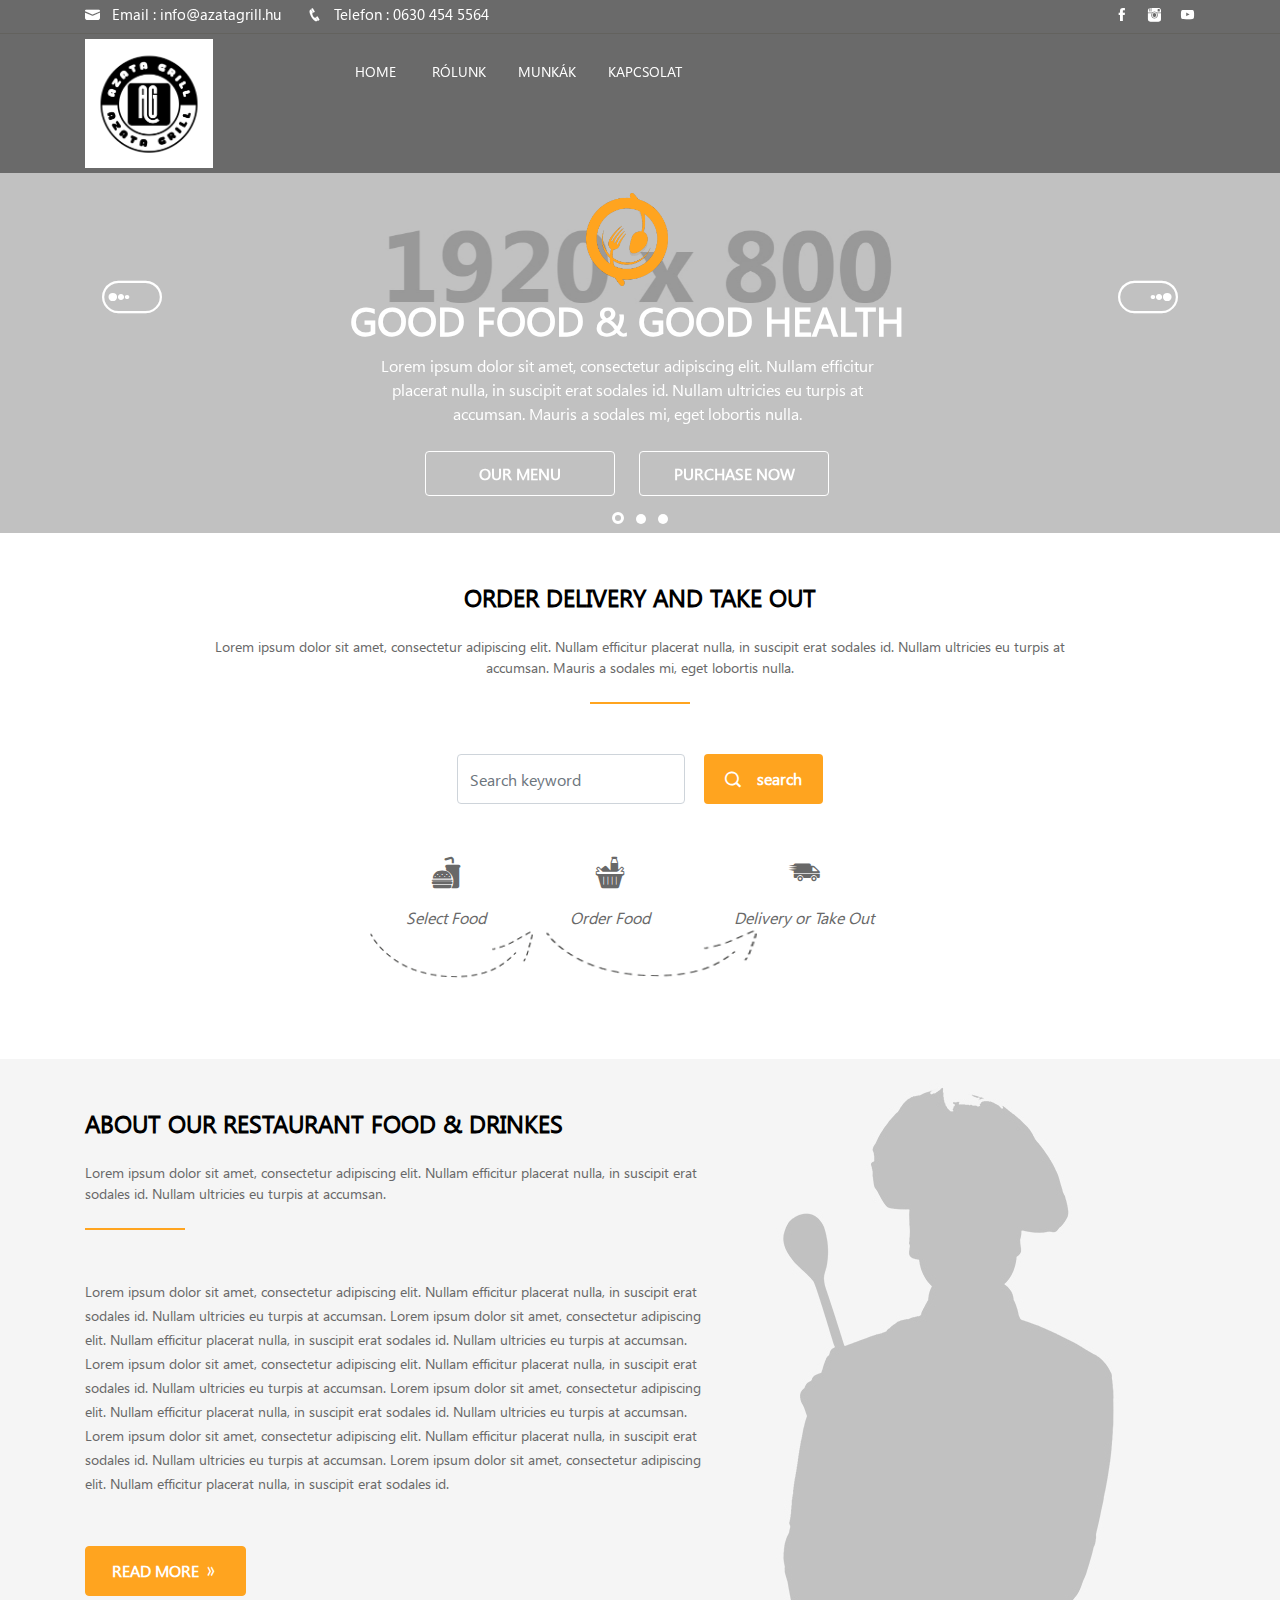
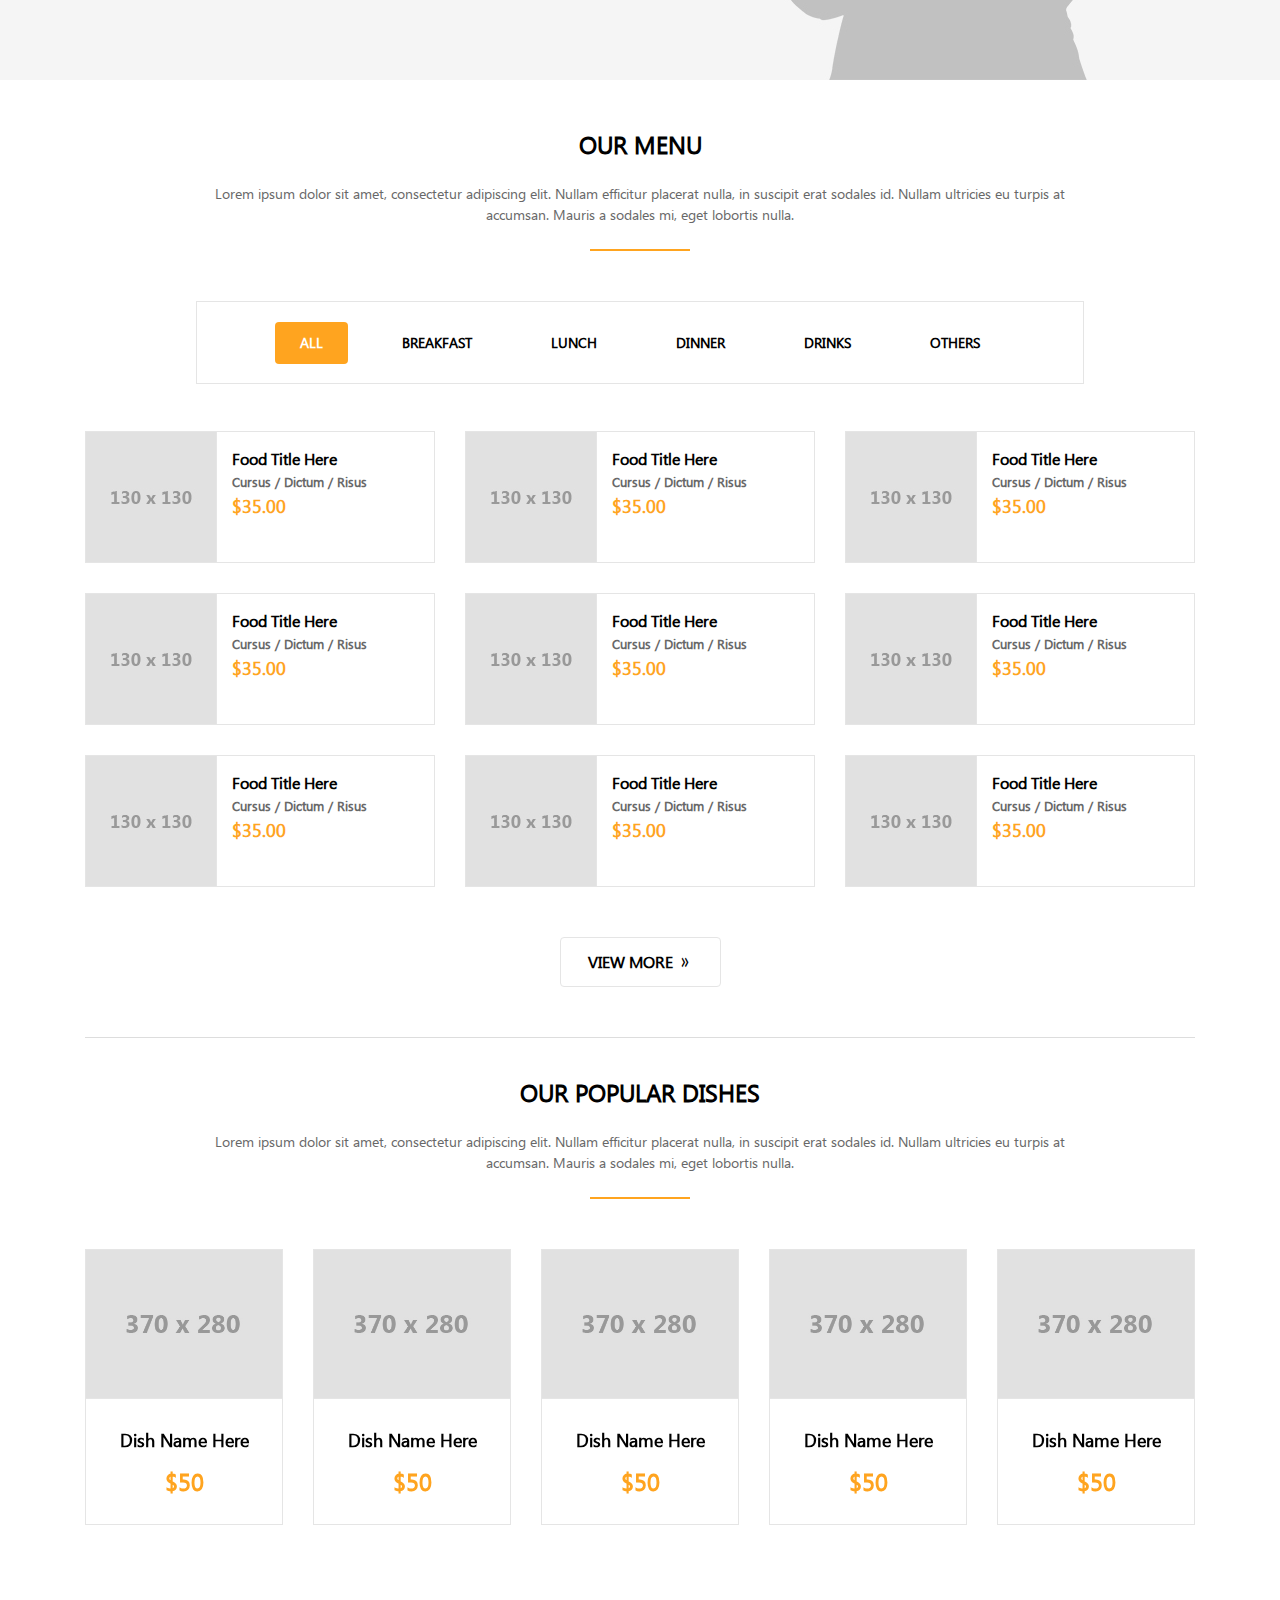
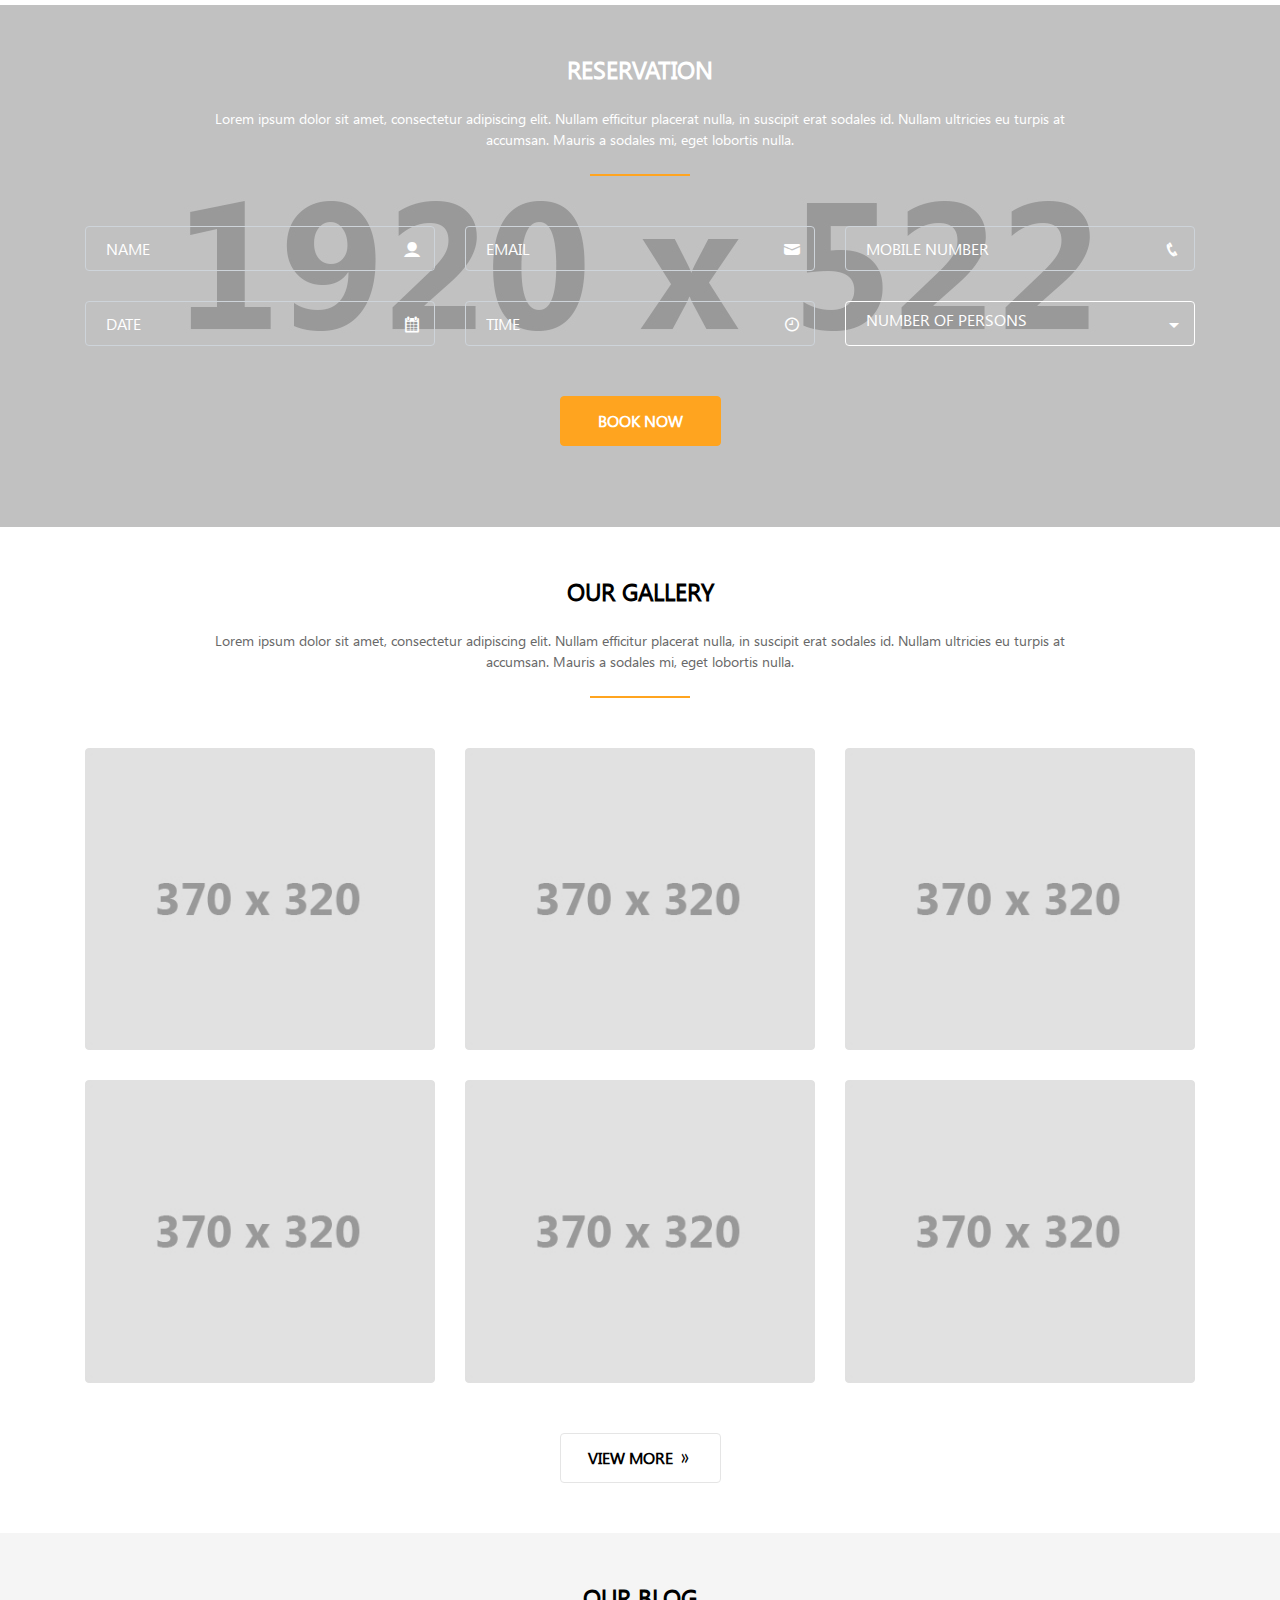
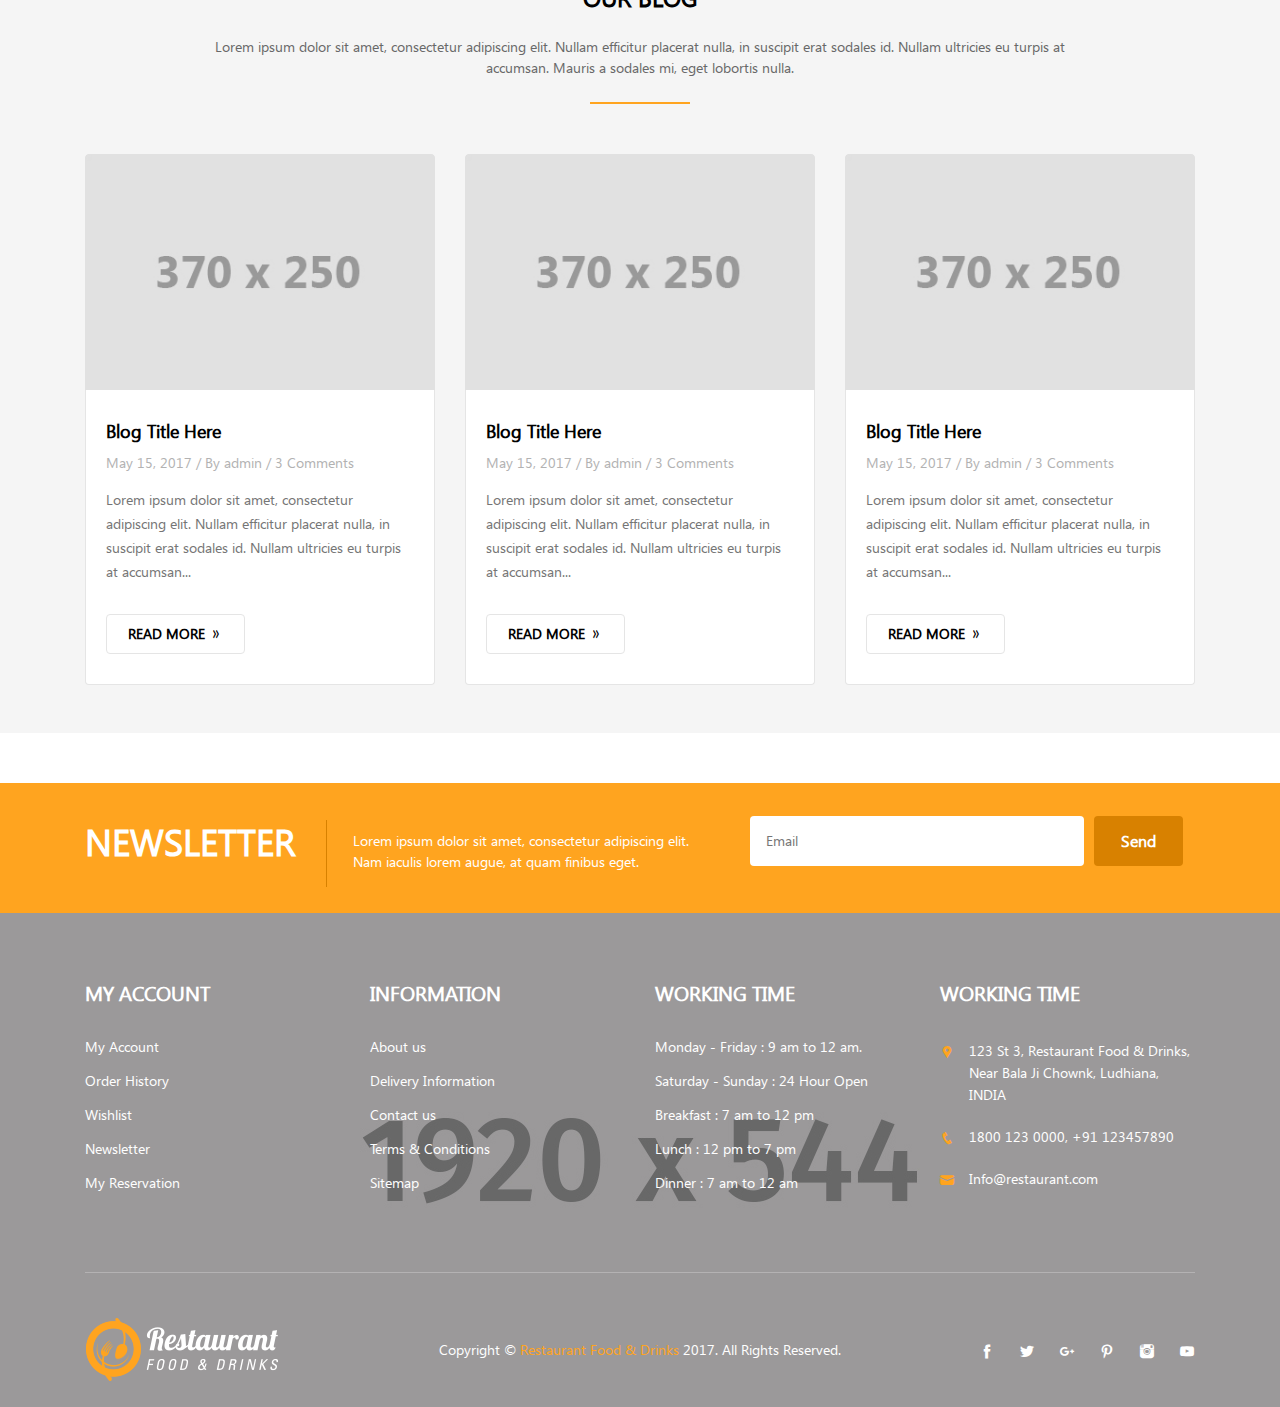
==== index.html @ 46ab7cbc "header" ====
<!DOCTYPE html>
<html lang="en">
<meta charset="utf-8"/>
<meta name="viewport" content="width=device-width, initial-scale=1">
<meta http-equiv="X-UA-Compatible" content="IE=edge">
<title>Home</title>
<!-- Bootstrap stylesheet -->
<link href="bootstrap4/css/bootstrap.min.css" rel="stylesheet"/>
<!-- icofont -->
<link href="icofont/css/icofont.css" rel="stylesheet" type="text/css" />
<!-- crousel css -->
<link href="js/owl-carousel/owl.carousel.css" rel="stylesheet" type="text/css" />
<!--bootstrap select-->
<link href="js/dist/css/bootstrap-select.css" rel="stylesheet" type="text/css" />
<!-- stylesheet -->
<link href="css/style.css" rel="stylesheet" type="text/css"/>
</head>
<body>
<!-- header start here-->
<header>
	<!--top start here -->
	<div class="top">
		<div class="container">
			<div class="row">
				<div class="col-sm-12 col-xs-12">
					<ul class="list-inline float-left icon">
						<li><a href="contact_us.html"><i class="icofont icofont-ui-message"></i> Email : info@azatagrill.hu</a></li>
						<li><a href="contact_us.html"><i class="icofont icofont-phone"></i> Telefon : 0630 454 5564</a></li>
					</ul>
					
					<ul class="list-inline float-right  icon">
						<li> 
							<ul class="list-inline social">
								<li><a href="https://www.facebook.com/" target="_blank"><i class="icofont icofont-social-facebook"></i></a></li>
								<li><a href="https://www.instagram.com/" target="_blank"><i class="icofont icofont-social-instagram"></i></a></li>
								<li><a href="https://www.youtube.com/" target="_blank"><i class="icofont icofont-social-youtube-play"></i></a></li>
							</ul>
						</li>
					</ul>
				</div>
			</div>
		</div>
	</div>
	<!--top end here -->
	<div class="container">
		<div class="row">
			<div class="col-md-3 col-sm-3 col-xs-12">
				<div id="logo">
					<a href="index.html"><img width="50%" src="images/logo.jpg" alt="logo" title="logo" /></a>
				</div>
			</div>
				
			<div class="col-md-7 col-sm-5 col-xs-12 paddleft">
				<!-- menu start here -->
				<div id="menu">	
					<nav class="navbar navbar-expand-md">
						<span class="menutext visible-xs">Menu</span>
						<button class="navbar-toggler" type="button" data-toggle="collapse" data-target="#navbarmain" aria-controls="navbarmain" aria-expanded="false" aria-label="Toggle navigation"><i class="icofont icofont-navigation-menu"></i>
						</button>
						
						<div class="collapse navbar-collapse navbar-ex1-collapse padd0" id="navbarmain">
							<ul class="nav navbar-nav text-right">
								<li class="dropdown"><a href="#" class="dropdown-toggle" data-toggle="dropdown">HOME</a>
								</li>
								<li><a href="about_us.html">Rólunk</a></li>
								<li><a href="testimonial.html">Munkák</a></li>
								<li><a href="contact_us.html">Kapcsolat</a></li>
							</ul>
						</div>
					</nav>
				</div>
				<!-- menu end here -->
			</div>
			</div>
	</div>
</header>
<!-- header end here -->

<!-- slider start here -->
<div class="slide"> 
	<div class="slideshow owl-carousel">
		<div class="item">
			<img src="images/banner.jpg" alt="banner" title="banner" class="img-fluid"/>
		</div>
		<div class="item">
			<img src="images/banner.jpg" alt="banner" title="banner" class="img-fluid"/>
		</div>
		<div class="item">
			<img src="images/banner.jpg" alt="banner" title="banner" class="img-fluid"/>
		</div>
	</div>

	
	<!-- slide-detail start here -->
	<div class="slide-detail col-lg-12 col-md-12 col-sm-12 col-xs-12">
		<div class="col-sm-12">
			<img src="images/logo1.png" alt="logo1" title="logo1" class="img-fluid" />
			<h4>good food & good health</h4>
			<p>Lorem ipsum dolor sit amet, consectetur adipiscing elit. Nullam efficitur placerat nulla, in suscipit erat sodales id. Nullam ultricies eu turpis at accumsan. Mauris a sodales mi, eget lobortis nulla.</p>
			<button type="button" class="btn-primary" onclick="location.href='our_menu.html'">our menu</button>
			<button type="button" class="btn-primary" onclick="location.href='shop.html'">PURCHASE NOW</button> 
		</div>
	</div>	
	<!-- slide-detail end here -->
</div>
<!-- slider end here -->


<!-- order start here -->
<div class="container">
	<div class="row">
		<div class="col-sm-12 commontop text-center">
			<h4>order delivery and take out</h4>
			<p>Lorem ipsum dolor sit amet, consectetur adipiscing elit. Nullam efficitur placerat nulla, in suscipit erat sodales id. Nullam ultricies eu turpis at accumsan. Mauris a sodales mi, eget lobortis nulla.</p>
			<hr>
		</div>
		<div class="col-sm-12 col-md-6 col-lg-6 order offset-3">
			<form class="form-horizontal search-icon" method="post">
				<fieldset>
					<div class="form-group">
						<input name="s" value="" placeholder="Search keyword"  class="form-control" type="text">
					</div>
					<button type="submit" value="submit" class="btn"><i class="icofont icofont-search"></i>search</button>
				</fieldset>
			</form>
			<ul class="list-inline text-center">
				<li>
					<i class="icofont icofont-fast-food"></i>
					<p>Select Food</p>
				</li>
				<li>
					<i class="icofont icofont-food-basket"></i>
					<p>Order Food</p>
				</li>
				<li>
					<i class="icofont icofont-fast-delivery"></i>
					<p>Delivery or Take Out</p>
				</li>
				
			</ul>
			<img src="images/lines.png" alt="line" title="line" class="img-fluid" />
		</div>
	</div>
</div>
<!-- order end here -->

<!-- about start here -->
<div class="about">
	<div class="container">
		<div class="row">
			<div class="col-sm-7 col-xs-12 commontop text-left">
				<h4>about our restaurant food & drinkes</h4>
				<p>Lorem ipsum dolor sit amet, consectetur adipiscing elit. Nullam efficitur placerat nulla, in suscipit erat sodales id. Nullam ultricies eu turpis at accumsan.</p>
				<hr>
			</div>
			<div class="col-sm-7 col-xs-12">
				<p class="des">Lorem ipsum dolor sit amet, consectetur adipiscing elit. Nullam efficitur placerat nulla, in suscipit erat sodales id. Nullam ultricies eu turpis at accumsan. Lorem ipsum dolor sit amet, consectetur adipiscing elit. Nullam efficitur placerat nulla, in suscipit erat sodales id. Nullam ultricies eu turpis at accumsan. Lorem ipsum dolor sit amet, consectetur adipiscing elit. Nullam efficitur placerat nulla, in suscipit erat sodales id. Nullam ultricies eu turpis at accumsan. Lorem ipsum dolor sit amet, consectetur adipiscing elit. Nullam efficitur placerat nulla, in suscipit erat sodales id. Nullam ultricies eu turpis at accumsan. Lorem ipsum dolor sit amet, consectetur adipiscing elit. Nullam efficitur placerat nulla, in suscipit erat sodales id. Nullam ultricies eu turpis at accumsan. Lorem ipsum dolor sit amet, consectetur adipiscing elit. Nullam efficitur placerat nulla, in suscipit erat sodales id.</p>
				<button type="button" class="btn-primary" onclick="location.href='about_us.html'">read more <i class="icofont icofont-curved-double-right"></i></button>
			</div>
		</div>
	</div>
</div>
<!-- about end here -->

<!-- menu start here -->
<div class="menu">
	<div class="container">
		<div class="row ">
			<div class="col-sm-12 col-xs-12 commontop text-center">
				<h4>our menu</h4>
				<p>Lorem ipsum dolor sit amet, consectetur adipiscing elit. Nullam efficitur placerat nulla, in suscipit erat sodales id. Nullam ultricies eu turpis at accumsan. Mauris a sodales mi, eget lobortis nulla.</p>
				<hr>
			</div>
			<div class="col-sm-12 col-xs-12">
				<ul class="nav nav-tabs list-inline">
					<li class="nav-item">
						<a class="nav-link active show" href="#all" data-toggle="tab" aria-expanded="true">all</a>
					</li>
					<li class="">
						<a href="#breakfast" data-toggle="tab" aria-expanded="false">breakfast</a>
					</li>
					<li class="">
						<a href="#lunch" data-toggle="tab" aria-expanded="false">lunch</a>
					</li>
					<li class="">
						<a href="#dinner" data-toggle="tab" aria-expanded="false">dinner</a>
					</li>
					<li class="">
						<a href="#drinks" data-toggle="tab" aria-expanded="false">drinks</a>
					</li>
					<li class="">
						<a href="#others" data-toggle="tab" aria-expanded="false">others</a>
					</li>
				</ul>
				<div  class="tab-content">
					<div class="tab-pane active" id="all">
						<div class="row">
							<div class="col-md-4 col-sm-6 col-xs-12">
								<diV class="box">
									<div class="image">
										<img src="images/our-menu/01.jpg" alt="image" title="image" class="img-fluid" />
									</div>
									<div class="caption">
										<h4>Food Title Here</h4>
										<p class="des">Cursus / Dictum / Risus</p>
										<div class="price">$35.00</div>
										<div class="icon text-right">
											<a href="#"><i class="icofont icofont-cart-alt"></i></a>
											<a href="#"><i class="icofont icofont-heart"></i></a>
										</div>
									</div>
								</div>
							</div>
							<div class="col-md-4  col-sm-6 col-xs-12">
								<diV class="box">
									<div class="image">
										<img src="images/our-menu/01.jpg" alt="image" title="image" class="img-fluid" />
									</div>
									<div class="caption">
										<h4>Food Title Here</h4>
										<p class="des">Cursus / Dictum / Risus</p>
										<div class="price">$35.00</div>
										<div class="icon text-right">
											<a href="#"><i class="icofont icofont-cart-alt"></i></a>
											<a href="#"><i class="icofont icofont-heart"></i></a>
										</div>
									</div>
								</div>
							</div>
							<div class="col-md-4 col-sm-6 col-xs-12">
								<diV class="box">
									<div class="image">
										<img src="images/our-menu/01.jpg" alt="image" title="image" class="img-fluid" />
									</div>
									<div class="caption">
										<h4>Food Title Here</h4>
										<p class="des">Cursus / Dictum / Risus</p>
										<div class="price">$35.00</div>
										<div class="icon text-right">
											<a href="#"><i class="icofont icofont-cart-alt"></i></a>
											<a href="#"><i class="icofont icofont-heart"></i></a>
										</div>
									</div>
								</div>
							</div>
							<div class="col-md-4 col-sm-6 col-xs-12">
								<diV class="box">
									<div class="image">
										<img src="images/our-menu/01.jpg" alt="image" title="image" class="img-fluid" />
									</div>
									<div class="caption">
										<h4>Food Title Here</h4>
										<p class="des">Cursus / Dictum / Risus</p>
										<div class="price">$35.00</div>
										<div class="icon text-right">
											<a href="#"><i class="icofont icofont-cart-alt"></i></a>
											<a href="#"><i class="icofont icofont-heart"></i></a>
										</div>
									</div>
								</div>
							</div>
							<div class="col-md-4 col-sm-6 col-xs-12">
								<diV class="box">
									<div class="image">
										<img src="images/our-menu/01.jpg" alt="image" title="image" class="img-fluid" />
									</div>
									<div class="caption">
										<h4>Food Title Here</h4>
										<p class="des">Cursus / Dictum / Risus</p>
										<div class="price">$35.00</div>
										<div class="icon text-right">
											<a href="#"><i class="icofont icofont-cart-alt"></i></a>
											<a href="#"><i class="icofont icofont-heart"></i></a>
										</div>
									</div>
								</div>
							</div>
							<div class="col-md-4 col-sm-6 col-xs-12">
								<diV class="box">
									<div class="image">
										<img src="images/our-menu/01.jpg" alt="image" title="image" class="img-fluid" />
									</div>
									<div class="caption">
										<h4>Food Title Here</h4>
										<p class="des">Cursus / Dictum / Risus</p>
										<div class="price">$35.00</div>
										<div class="icon text-right">
											<a href="#"><i class="icofont icofont-cart-alt"></i></a>
											<a href="#"><i class="icofont icofont-heart"></i></a>
										</div>
									</div>
								</div>
							</div>
							<div class="col-md-4 col-sm-6 col-xs-12">
								<diV class="box">
									<div class="image">
										<img src="images/our-menu/01.jpg" alt="image" title="image" class="img-fluid" />
									</div>
									<div class="caption">
										<h4>Food Title Here</h4>
										<p class="des">Cursus / Dictum / Risus</p>
										<div class="price">$35.00</div>
										<div class="icon text-right">
											<a href="#"><i class="icofont icofont-cart-alt"></i></a>
											<a href="#"><i class="icofont icofont-heart"></i></a>
										</div>
									</div>
								</div>
							</div>
							<div class="col-md-4 col-sm-6 col-xs-12">
								<diV class="box">
									<div class="image">
										<img src="images/our-menu/01.jpg" alt="image" title="image" class="img-fluid" />
									</div>
									<div class="caption">
										<h4>Food Title Here</h4>
										<p class="des">Cursus / Dictum / Risus</p>
										<div class="price">$35.00</div>
										<div class="icon text-right">
											<a href="#"><i class="icofont icofont-cart-alt"></i></a>
											<a href="#"><i class="icofont icofont-heart"></i></a>
										</div>
									</div>
								</div>
							</div>
							<div class="col-md-4 col-sm-6 col-xs-12">
								<diV class="box">
									<div class="image">
										<img src="images/our-menu/01.jpg" alt="image" title="image" class="img-fluid" />
									</div>
									<div class="caption">
										<h4>Food Title Here</h4>
										<p class="des">Cursus / Dictum / Risus</p>
										<div class="price">$35.00</div>
										<div class="icon text-right">
											<a href="#"><i class="icofont icofont-cart-alt"></i></a>
											<a href="#"><i class="icofont icofont-heart"></i></a>
										</div>
									</div>
								</div>
							</div>
						</div>
					</div>
					<div class="tab-pane" id="breakfast">
						<div class="row">
							<div class="col-md-4 col-sm-6 col-xs-12">
								<diV class="box">
									<div class="image">
										<img src="images/our-menu/01.jpg" alt="image" title="image" class="img-fluid" />
									</div>
									<div class="caption">
										<h4>Food Title Here</h4>
										<p class="des">Cursus / Dictum / Risus</p>
										<div class="price">$35.00</div>
										<div class="icon text-right">
											<a href="#"><i class="icofont icofont-cart-alt"></i></a>
											<a href="#"><i class="icofont icofont-heart"></i></a>
										</div>
									</div>
								</div>
							</div>
							<div class="col-md-4 col-sm-6 col-xs-12">
								<diV class="box">
									<div class="image">
										<img src="images/our-menu/01.jpg" alt="image" title="image" class="img-fluid" />
									</div>
									<div class="caption">
										<h4>Food Title Here</h4>
										<p class="des">Cursus / Dictum / Risus</p>
										<div class="price">$35.00</div>
										<div class="icon text-right">
											<a href="#"><i class="icofont icofont-cart-alt"></i></a>
											<a href="#"><i class="icofont icofont-heart"></i></a>
										</div>
									</div>
								</div>
							</div>
							<div class="col-md-4 col-sm-6 col-xs-12">
								<diV class="box">
									<div class="image">
										<img src="images/our-menu/01.jpg" alt="image" title="image" class="img-fluid" />
									</div>
									<div class="caption">
										<h4>Food Title Here</h4>
										<p class="des">Cursus / Dictum / Risus</p>
										<div class="price">$35.00</div>
										<div class="icon text-right">
											<a href="#"><i class="icofont icofont-cart-alt"></i></a>
											<a href="#"><i class="icofont icofont-heart"></i></a>
										</div>
									</div>
								</div>
							</div>
							<div class="col-md-4 col-sm-6 col-xs-12">
								<diV class="box">
									<div class="image">
										<img src="images/our-menu/01.jpg" alt="image" title="image" class="img-fluid" />
									</div>
									<div class="caption">
										<h4>Food Title Here</h4>
										<p class="des">Cursus / Dictum / Risus</p>
										<div class="price">$35.00</div>
										<div class="icon text-right">
											<a href="#"><i class="icofont icofont-cart-alt"></i></a>
											<a href="#"><i class="icofont icofont-heart"></i></a>
										</div>
									</div>
								</div>
							</div>
							<div class="col-md-4 col-sm-6 col-xs-12">
								<diV class="box">
									<div class="image">
										<img src="images/our-menu/01.jpg" alt="image" title="image" class="img-fluid" />
									</div>
									<div class="caption">
										<h4>Food Title Here</h4>
										<p class="des">Cursus / Dictum / Risus</p>
										<div class="price">$35.00</div>
										<div class="icon text-right">
											<a href="#"><i class="icofont icofont-cart-alt"></i></a>
											<a href="#"><i class="icofont icofont-heart"></i></a>
										</div>
									</div>
								</div>
							</div>
							<div class="col-md-4 col-sm-6 col-xs-12">
								<diV class="box">
									<div class="image">
										<img src="images/our-menu/01.jpg" alt="image" title="image" class="img-fluid" />
									</div>
									<div class="caption">
										<h4>Food Title Here</h4>
										<p class="des">Cursus / Dictum / Risus</p>
										<div class="price">$35.00</div>
										<div class="icon text-right">
											<a href="#"><i class="icofont icofont-cart-alt"></i></a>
											<a href="#"><i class="icofont icofont-heart"></i></a>
										</div>
									</div>
								</div>
							</div>
							<div class="col-md-4 col-sm-6 col-xs-12">
								<diV class="box">
									<div class="image">
										<img src="images/our-menu/01.jpg" alt="image" title="image" class="img-fluid" />
									</div>
									<div class="caption">
										<h4>Food Title Here</h4>
										<p class="des">Cursus / Dictum / Risus</p>
										<div class="price">$35.00</div>
										<div class="icon text-right">
											<a href="#"><i class="icofont icofont-cart-alt"></i></a>
											<a href="#"><i class="icofont icofont-heart"></i></a>
										</div>
									</div>
								</div>
							</div>
							<div class="col-md-4 col-sm-6 col-xs-12">
								<diV class="box">
									<div class="image">
										<img src="images/our-menu/01.jpg" alt="image" title="image" class="img-fluid" />
									</div>
									<div class="caption">
										<h4>Food Title Here</h4>
										<p class="des">Cursus / Dictum / Risus</p>
										<div class="price">$35.00</div>
										<div class="icon text-right">
											<a href="#"><i class="icofont icofont-cart-alt"></i></a>
											<a href="#"><i class="icofont icofont-heart"></i></a>
										</div>
									</div>
								</div>
							</div>
							<div class="col-md-4 col-sm-6 col-xs-12">
								<diV class="box">
									<div class="image">
										<img src="images/our-menu/01.jpg" alt="image" title="image" class="img-fluid" />
									</div>
									<div class="caption">
										<h4>Food Title Here</h4>
										<p class="des">Cursus / Dictum / Risus</p>
										<div class="price">$35.00</div>
										<div class="icon text-right">
											<a href="#"><i class="icofont icofont-cart-alt"></i></a>
											<a href="#"><i class="icofont icofont-heart"></i></a>
										</div>
									</div>
								</div>
							</div>
						</div>
					</div>
					<div class="tab-pane" id="lunch">
						<div class="row">
							<div class="col-md-4 col-sm-6 col-xs-12">
								<diV class="box">
									<div class="image">
										<img src="images/our-menu/01.jpg" alt="image" title="image" class="img-fluid" />
									</div>
									<div class="caption">
										<h4>Food Title Here</h4>
										<p class="des">Cursus / Dictum / Risus</p>
										<div class="price">$35.00</div>
										<div class="icon text-right">
											<a href="#"><i class="icofont icofont-cart-alt"></i></a>
											<a href="#"><i class="icofont icofont-heart"></i></a>
										</div>
									</div>
								</div>
							</div>
							<div class="col-md-4 col-sm-6 col-xs-12">
								<diV class="box">
									<div class="image">
										<img src="images/our-menu/01.jpg" alt="image" title="image" class="img-fluid" />
									</div>
									<div class="caption">
										<h4>Food Title Here</h4>
										<p class="des">Cursus / Dictum / Risus</p>
										<div class="price">$35.00</div>
										<div class="icon text-right">
											<a href="#"><i class="icofont icofont-cart-alt"></i></a>
											<a href="#"><i class="icofont icofont-heart"></i></a>
										</div>
									</div>
								</div>
							</div>
							<div class="col-md-4 col-sm-6 col-xs-12">
								<diV class="box">
									<div class="image">
										<img src="images/our-menu/01.jpg" alt="image" title="image" class="img-fluid" />
									</div>
									<div class="caption">
										<h4>Food Title Here</h4>
										<p class="des">Cursus / Dictum / Risus</p>
										<div class="price">$35.00</div>
										<div class="icon text-right">
											<a href="#"><i class="icofont icofont-cart-alt"></i></a>
											<a href="#"><i class="icofont icofont-heart"></i></a>
										</div>
									</div>
								</div>
							</div>
							<div class="col-md-4 col-sm-6 col-xs-12">
								<diV class="box">
									<div class="image">
										<img src="images/our-menu/01.jpg" alt="image" title="image" class="img-fluid" />
									</div>
									<div class="caption">
										<h4>Food Title Here</h4>
										<p class="des">Cursus / Dictum / Risus</p>
										<div class="price">$35.00</div>
										<div class="icon text-right">
											<a href="#"><i class="icofont icofont-cart-alt"></i></a>
											<a href="#"><i class="icofont icofont-heart"></i></a>
										</div>
									</div>
								</div>
							</div>
							<div class="col-md-4 col-sm-6 col-xs-12">
								<diV class="box">
									<div class="image">
										<img src="images/our-menu/01.jpg" alt="image" title="image" class="img-fluid" />
									</div>
									<div class="caption">
										<h4>Food Title Here</h4>
										<p class="des">Cursus / Dictum / Risus</p>
										<div class="price">$35.00</div>
										<div class="icon text-right">
											<a href="#"><i class="icofont icofont-cart-alt"></i></a>
											<a href="#"><i class="icofont icofont-heart"></i></a>
										</div>
									</div>
								</div>
							</div>
							<div class="col-md-4 col-sm-6 col-xs-12">
								<diV class="box">
									<div class="image">
										<img src="images/our-menu/01.jpg" alt="image" title="image" class="img-fluid" />
									</div>
									<div class="caption">
										<h4>Food Title Here</h4>
										<p class="des">Cursus / Dictum / Risus</p>
										<div class="price">$35.00</div>
										<div class="icon text-right">
											<a href="#"><i class="icofont icofont-cart-alt"></i></a>
											<a href="#"><i class="icofont icofont-heart"></i></a>
										</div>
									</div>
								</div>
							</div>
							<div class="col-md-4 col-sm-6 col-xs-12">
								<diV class="box">
									<div class="image">
										<img src="images/our-menu/01.jpg" alt="image" title="image" class="img-fluid" />
									</div>
									<div class="caption">
										<h4>Food Title Here</h4>
										<p class="des">Cursus / Dictum / Risus</p>
										<div class="price">$35.00</div>
										<div class="icon text-right">
											<a href="#"><i class="icofont icofont-cart-alt"></i></a>
											<a href="#"><i class="icofont icofont-heart"></i></a>
										</div>
									</div>
								</div>
							</div>
							<div class="col-md-4 col-sm-6 col-xs-12">
								<diV class="box">
									<div class="image">
										<img src="images/our-menu/01.jpg" alt="image" title="image" class="img-fluid" />
									</div>
									<div class="caption">
										<h4>Food Title Here</h4>
										<p class="des">Cursus / Dictum / Risus</p>
										<div class="price">$35.00</div>
										<div class="icon text-right">
											<a href="#"><i class="icofont icofont-cart-alt"></i></a>
											<a href="#"><i class="icofont icofont-heart"></i></a>
										</div>
									</div>
								</div>
							</div>
							<div class="col-md-4 col-sm-6 col-xs-12">
								<diV class="box">
									<div class="image">
										<img src="images/our-menu/01.jpg" alt="image" title="image" class="img-fluid" />
									</div>
									<div class="caption">
										<h4>Food Title Here</h4>
										<p class="des">Cursus / Dictum / Risus</p>
										<div class="price">$35.00</div>
										<div class="icon text-right">
											<a href="#"><i class="icofont icofont-cart-alt"></i></a>
											<a href="#"><i class="icofont icofont-heart"></i></a>
										</div>
									</div>
								</div>
							</div>
						</div>
					</div>
					<div class="tab-pane" id="dinner">
						<div class="row">
							<div class="col-md-4 col-sm-6 col-xs-12">
								<diV class="box">
									<div class="image">
										<img src="images/our-menu/01.jpg" alt="image" title="image" class="img-fluid" />
									</div>
									<div class="caption">
										<h4>Food Title Here</h4>
										<p class="des">Cursus / Dictum / Risus</p>
										<div class="price">$35.00</div>
										<div class="icon text-right">
											<a href="#"><i class="icofont icofont-cart-alt"></i></a>
											<a href="#"><i class="icofont icofont-heart"></i></a>
										</div>
									</div>
								</div>
							</div>
							<div class="col-md-4 col-sm-6 col-xs-12">
								<diV class="box">
									<div class="image">
										<img src="images/our-menu/01.jpg" alt="image" title="image" class="img-fluid" />
									</div>
									<div class="caption">
										<h4>Food Title Here</h4>
										<p class="des">Cursus / Dictum / Risus</p>
										<div class="price">$35.00</div>
										<div class="icon text-right">
											<a href="#"><i class="icofont icofont-cart-alt"></i></a>
											<a href="#"><i class="icofont icofont-heart"></i></a>
										</div>
									</div>
								</div>
							</div>
							<div class="col-md-4 col-sm-6 col-xs-12">
								<diV class="box">
									<div class="image">
										<img src="images/our-menu/01.jpg" alt="image" title="image" class="img-fluid" />
									</div>
									<div class="caption">
										<h4>Food Title Here</h4>
										<p class="des">Cursus / Dictum / Risus</p>
										<div class="price">$35.00</div>
										<div class="icon text-right">
											<a href="#"><i class="icofont icofont-cart-alt"></i></a>
											<a href="#"><i class="icofont icofont-heart"></i></a>
										</div>
									</div>
								</div>
							</div>
							<div class="col-md-4 col-sm-6 col-xs-12">
								<diV class="box">
									<div class="image">
										<img src="images/our-menu/01.jpg" alt="image" title="image" class="img-fluid" />
									</div>
									<div class="caption">
										<h4>Food Title Here</h4>
										<p class="des">Cursus / Dictum / Risus</p>
										<div class="price">$35.00</div>
										<div class="icon text-right">
											<a href="#"><i class="icofont icofont-cart-alt"></i></a>
											<a href="#"><i class="icofont icofont-heart"></i></a>
										</div>
									</div>
								</div>
							</div>
							<div class="col-md-4 col-sm-6 col-xs-12">
								<diV class="box">
									<div class="image">
										<img src="images/our-menu/01.jpg" alt="image" title="image" class="img-fluid" />
									</div>
									<div class="caption">
										<h4>Food Title Here</h4>
										<p class="des">Cursus / Dictum / Risus</p>
										<div class="price">$35.00</div>
										<div class="icon text-right">
											<a href="#"><i class="icofont icofont-cart-alt"></i></a>
											<a href="#"><i class="icofont icofont-heart"></i></a>
										</div>
									</div>
								</div>
							</div>
							<div class="col-md-4 col-sm-6 col-xs-12">
								<diV class="box">
									<div class="image">
										<img src="images/our-menu/01.jpg" alt="image" title="image" class="img-fluid" />
									</div>
									<div class="caption">
										<h4>Food Title Here</h4>
										<p class="des">Cursus / Dictum / Risus</p>
										<div class="price">$35.00</div>
										<div class="icon text-right">
											<a href="#"><i class="icofont icofont-cart-alt"></i></a>
											<a href="#"><i class="icofont icofont-heart"></i></a>
										</div>
									</div>
								</div>
							</div>
							<div class="col-md-4 col-sm-6 col-xs-12">
								<diV class="box">
									<div class="image">
										<img src="images/our-menu/01.jpg" alt="image" title="image" class="img-fluid" />
									</div>
									<div class="caption">
										<h4>Food Title Here</h4>
										<p class="des">Cursus / Dictum / Risus</p>
										<div class="price">$35.00</div>
										<div class="icon text-right">
											<a href="#"><i class="icofont icofont-cart-alt"></i></a>
											<a href="#"><i class="icofont icofont-heart"></i></a>
										</div>
									</div>
								</div>
							</div>
							<div class="col-md-4 col-sm-6 col-xs-12">
								<diV class="box">
									<div class="image">
										<img src="images/our-menu/01.jpg" alt="image" title="image" class="img-fluid" />
									</div>
									<div class="caption">
										<h4>Food Title Here</h4>
										<p class="des">Cursus / Dictum / Risus</p>
										<div class="price">$35.00</div>
										<div class="icon text-right">
											<a href="#"><i class="icofont icofont-cart-alt"></i></a>
											<a href="#"><i class="icofont icofont-heart"></i></a>
										</div>
									</div>
								</div>
							</div>
							<div class="col-md-4 col-sm-6 col-xs-12">
								<diV class="box">
									<div class="image">
										<img src="images/our-menu/01.jpg" alt="image" title="image" class="img-fluid" />
									</div>
									<div class="caption">
										<h4>Food Title Here</h4>
										<p class="des">Cursus / Dictum / Risus</p>
										<div class="price">$35.00</div>
										<div class="icon text-right">
											<a href="#"><i class="icofont icofont-cart-alt"></i></a>
											<a href="#"><i class="icofont icofont-heart"></i></a>
										</div>
									</div>
								</div>
							</div>
						</div>
					</div>
					<div class="tab-pane" id="drinks">
						<div class="row">
							<div class="col-md-4 col-sm-6 col-xs-12">
								<diV class="box">
									<div class="image">
										<img src="images/our-menu/01.jpg" alt="image" title="image" class="img-fluid" />
									</div>
									<div class="caption">
										<h4>Food Title Here</h4>
										<p class="des">Cursus / Dictum / Risus</p>
										<div class="price">$35.00</div>
										<div class="icon text-right">
											<a href="#"><i class="icofont icofont-cart-alt"></i></a>
											<a href="#"><i class="icofont icofont-heart"></i></a>
										</div>
									</div>
								</div>
							</div>
							<div class="col-md-4 col-sm-6 col-xs-12">
								<diV class="box">
									<div class="image">
										<img src="images/our-menu/01.jpg" alt="image" title="image" class="img-fluid" />
									</div>
									<div class="caption">
										<h4>Food Title Here</h4>
										<p class="des">Cursus / Dictum / Risus</p>
										<div class="price">$35.00</div>
										<div class="icon text-right">
											<a href="#"><i class="icofont icofont-cart-alt"></i></a>
											<a href="#"><i class="icofont icofont-heart"></i></a>
										</div>
									</div>
								</div>
							</div>
							<div class="col-md-4 col-sm-6 col-xs-12">
								<diV class="box">
									<div class="image">
										<img src="images/our-menu/01.jpg" alt="image" title="image" class="img-fluid" />
									</div>
									<div class="caption">
										<h4>Food Title Here</h4>
										<p class="des">Cursus / Dictum / Risus</p>
										<div class="price">$35.00</div>
										<div class="icon text-right">
											<a href="#"><i class="icofont icofont-cart-alt"></i></a>
											<a href="#"><i class="icofont icofont-heart"></i></a>
										</div>
									</div>
								</div>
							</div>
							<div class="col-md-4 col-sm-6 col-xs-12">
								<diV class="box">
									<div class="image">
										<img src="images/our-menu/01.jpg" alt="image" title="image" class="img-fluid" />
									</div>
									<div class="caption">
										<h4>Food Title Here</h4>
										<p class="des">Cursus / Dictum / Risus</p>
										<div class="price">$35.00</div>
										<div class="icon text-right">
											<a href="#"><i class="icofont icofont-cart-alt"></i></a>
											<a href="#"><i class="icofont icofont-heart"></i></a>
										</div>
									</div>
								</div>
							</div>
							<div class="col-md-4 col-sm-6 col-xs-12">
								<diV class="box">
									<div class="image">
										<img src="images/our-menu/01.jpg" alt="image" title="image" class="img-fluid" />
									</div>
									<div class="caption">
										<h4>Food Title Here</h4>
										<p class="des">Cursus / Dictum / Risus</p>
										<div class="price">$35.00</div>
										<div class="icon text-right">
											<a href="#"><i class="icofont icofont-cart-alt"></i></a>
											<a href="#"><i class="icofont icofont-heart"></i></a>
										</div>
									</div>
								</div>
							</div>
							<div class="col-md-4 col-sm-6 col-xs-12">
								<diV class="box">
									<div class="image">
										<img src="images/our-menu/01.jpg" alt="image" title="image" class="img-fluid" />
									</div>
									<div class="caption">
										<h4>Food Title Here</h4>
										<p class="des">Cursus / Dictum / Risus</p>
										<div class="price">$35.00</div>
										<div class="icon text-right">
											<a href="#"><i class="icofont icofont-cart-alt"></i></a>
											<a href="#"><i class="icofont icofont-heart"></i></a>
										</div>
									</div>
								</div>
							</div>
							<div class="col-md-4 col-sm-6 col-xs-12">
								<diV class="box">
									<div class="image">
										<img src="images/our-menu/01.jpg" alt="image" title="image" class="img-fluid" />
									</div>
									<div class="caption">
										<h4>Food Title Here</h4>
										<p class="des">Cursus / Dictum / Risus</p>
										<div class="price">$35.00</div>
										<div class="icon text-right">
											<a href="#"><i class="icofont icofont-cart-alt"></i></a>
											<a href="#"><i class="icofont icofont-heart"></i></a>
										</div>
									</div>
								</div>
							</div>
							<div class="col-md-4 col-sm-6 col-xs-12">
								<diV class="box">
									<div class="image">
										<img src="images/our-menu/01.jpg" alt="image" title="image" class="img-fluid" />
									</div>
									<div class="caption">
										<h4>Food Title Here</h4>
										<p class="des">Cursus / Dictum / Risus</p>
										<div class="price">$35.00</div>
										<div class="icon text-right">
											<a href="#"><i class="icofont icofont-cart-alt"></i></a>
											<a href="#"><i class="icofont icofont-heart"></i></a>
										</div>
									</div>
								</div>
							</div>
							<div class="col-md-4 col-sm-6 col-xs-12">
								<diV class="box">
									<div class="image">
										<img src="images/our-menu/01.jpg" alt="image" title="image" class="img-fluid" />
									</div>
									<div class="caption">
										<h4>Food Title Here</h4>
										<p class="des">Cursus / Dictum / Risus</p>
										<div class="price">$35.00</div>
										<div class="icon text-right">
											<a href="#"><i class="icofont icofont-cart-alt"></i></a>
											<a href="#"><i class="icofont icofont-heart"></i></a>
										</div>
									</div>
								</div>
							</div>
						</div>
					</div>
					<div class="tab-pane" id="others">
						<div class="row">
							<div class="col-md-4 col-sm-6 col-xs-12">
								<diV class="box">
									<div class="image">
										<img src="images/our-menu/01.jpg" alt="image" title="image" class="img-fluid" />
									</div>
									<div class="caption">
										<h4>Food Title Here</h4>
										<p class="des">Cursus / Dictum / Risus</p>
										<div class="price">$35.00</div>
										<div class="icon text-right">
											<a href="#"><i class="icofont icofont-cart-alt"></i></a>
											<a href="#"><i class="icofont icofont-heart"></i></a>
										</div>
									</div>
								</div>
							</div>
							<div class="col-md-4 col-sm-6 col-xs-12">
								<diV class="box">
									<div class="image">
										<img src="images/our-menu/01.jpg" alt="image" title="image" class="img-fluid" />
									</div>
									<div class="caption">
										<h4>Food Title Here</h4>
										<p class="des">Cursus / Dictum / Risus</p>
										<div class="price">$35.00</div>
										<div class="icon text-right">
											<a href="#"><i class="icofont icofont-cart-alt"></i></a>
											<a href="#"><i class="icofont icofont-heart"></i></a>
										</div>
									</div>
								</div>
							</div>
							<div class="col-md-4 col-sm-6 col-xs-12">
								<diV class="box">
									<div class="image">
										<img src="images/our-menu/01.jpg" alt="image" title="image" class="img-fluid" />
									</div>
									<div class="caption">
										<h4>Food Title Here</h4>
										<p class="des">Cursus / Dictum / Risus</p>
										<div class="price">$35.00</div>
										<div class="icon text-right">
											<a href="#"><i class="icofont icofont-cart-alt"></i></a>
											<a href="#"><i class="icofont icofont-heart"></i></a>
										</div>
									</div>
								</div>
							</div>
							<div class="col-md-4 col-sm-6 col-xs-12">
								<diV class="box">
									<div class="image">
										<img src="images/our-menu/01.jpg" alt="image" title="image" class="img-fluid" />
									</div>
									<div class="caption">
										<h4>Food Title Here</h4>
										<p class="des">Cursus / Dictum / Risus</p>
										<div class="price">$35.00</div>
										<div class="icon text-right">
											<a href="#"><i class="icofont icofont-cart-alt"></i></a>
											<a href="#"><i class="icofont icofont-heart"></i></a>
										</div>
									</div>
								</div>
							</div>
							<div class="col-md-4 col-sm-6 col-xs-12">
								<diV class="box">
									<div class="image">
										<img src="images/our-menu/01.jpg" alt="image" title="image" class="img-fluid" />
									</div>
									<div class="caption">
										<h4>Food Title Here</h4>
										<p class="des">Cursus / Dictum / Risus</p>
										<div class="price">$35.00</div>
										<div class="icon text-right">
											<a href="#"><i class="icofont icofont-cart-alt"></i></a>
											<a href="#"><i class="icofont icofont-heart"></i></a>
										</div>
									</div>
								</div>
							</div>
							<div class="col-md-4 col-sm-6 col-xs-12">
								<diV class="box">
									<div class="image">
										<img src="images/our-menu/01.jpg" alt="image" title="image" class="img-fluid" />
									</div>
									<div class="caption">
										<h4>Food Title Here</h4>
										<p class="des">Cursus / Dictum / Risus</p>
										<div class="price">$35.00</div>
										<div class="icon text-right">
											<a href="#"><i class="icofont icofont-cart-alt"></i></a>
											<a href="#"><i class="icofont icofont-heart"></i></a>
										</div>
									</div>
								</div>
							</div>
							<div class="col-md-4 col-sm-6 col-xs-12">
								<diV class="box">
									<div class="image">
										<img src="images/our-menu/01.jpg" alt="image" title="image" class="img-fluid" />
									</div>
									<div class="caption">
										<h4>Food Title Here</h4>
										<p class="des">Cursus / Dictum / Risus</p>
										<div class="price">$35.00</div>
										<div class="icon text-right">
											<a href="#"><i class="icofont icofont-cart-alt"></i></a>
											<a href="#"><i class="icofont icofont-heart"></i></a>
										</div>
									</div>
								</div>
							</div>
							<div class="col-md-4 col-sm-6 col-xs-12">
								<diV class="box">
									<div class="image">
										<img src="images/our-menu/01.jpg" alt="image" title="image" class="img-fluid" />
									</div>
									<div class="caption">
										<h4>Food Title Here</h4>
										<p class="des">Cursus / Dictum / Risus</p>
										<div class="price">$35.00</div>
										<div class="icon text-right">
											<a href="#"><i class="icofont icofont-cart-alt"></i></a>
											<a href="#"><i class="icofont icofont-heart"></i></a>
										</div>
									</div>
								</div>
							</div>
							<div class="col-md-4 col-sm-6 col-xs-12">
								<diV class="box">
									<div class="image">
										<img src="images/our-menu/01.jpg" alt="image" title="image" class="img-fluid" />
									</div>
									<div class="caption">
										<h4>Food Title Here</h4>
										<p class="des">Cursus / Dictum / Risus</p>
										<div class="price">$35.00</div>
										<div class="icon text-right">
											<a href="#"><i class="icofont icofont-cart-alt"></i></a>
											<a href="#"><i class="icofont icofont-heart"></i></a>
										</div>
									</div>
								</div>
							</div>
						</div>
					</div>
				</div>
				<div class="text-center">
					<button type="button" class="btn-primary" onclick="location.href='our_menu.html'">view more <i class="icofont icofont-curved-double-right"></i></button>
				</div>	
			</div>
		</div>
	</div>
</div>
<!-- menu end here -->

<!-- dishes start here -->
<div class="dishes">
	<div class="container">
		<div class="row">
			<div class="col-sm-12 commontop text-center">
				<h4>our popular dishes</h4>
				<p>Lorem ipsum dolor sit amet, consectetur adipiscing elit. Nullam efficitur placerat nulla, in suscipit erat sodales id. Nullam ultricies eu turpis at accumsan. Mauris a sodales mi, eget lobortis nulla.</p>
				<hr>
			</div>
		
	<div class="dish owl-carousel">
		<div class="item">
			<div class="col-xs-12 col-sm-12 col-md-12 col-lg-12">
				<div class="box">
					<a href="shop.html"><img src="images/dishes/01.jpg" alt="image" title="image" class="img-fluid" /></a>
					<div class="caption">
						<h4>Dish Name Here</h4>
						<p>$50</p>
					</div>
				</div>
			</div>
		</div>
		<div class="item">
			<div class="col-xs-12 col-sm-12 col-md-12 col-lg-12">
				<div class="box">
					<a href="shop.html"><img src="images/dishes/01.jpg" alt="image" title="image" class="img-fluid" /></a>
					<div class="caption">
						<h4>Dish Name Here</h4>
						<p>$50</p>
					</div>
				</div>
			</div>
		</div>
		<div class="item">
			<div class="col-xs-12 col-sm-12 col-md-12 col-lg-12">
				<div class="box">
					<a href="shop.html"><img src="images/dishes/01.jpg" alt="image" title="image" class="img-fluid" /></a>
					<div class="caption">
						<h4>Dish Name Here</h4>
						<p>$50</p>
					</div>
				</div>
			</div>
		</div>
		<div class="item">
			<div class="col-xs-12 col-sm-12 col-md-12 col-lg-12">
				<div class="box">
					<a href="shop.html"><img src="images/dishes/01.jpg" alt="image" title="image" class="img-fluid" /></a>
					<div class="caption">
						<h4>Dish Name Here</h4>
						<p>$50</p>
					</div>
				</div>
			</div>
		</div>
		<div class="item">
			<div class="col-xs-12 col-sm-12 col-md-12 col-lg-12">
				<div class="box">
					<a href="shop.html"><img src="images/dishes/01.jpg" alt="image" title="image" class="img-fluid" /></a>
					<div class="caption">
						<h4>Dish Name Here</h4>
						<p>$50</p>
					</div>
				</div>
			</div>
		</div>
		<div class="item">
			<div class="col-xs-12 col-sm-12 col-md-12 col-lg-12">
				<div class="box">
					<a href="shop.html"><img src="images/dishes/01.jpg" alt="image" title="image" class="img-fluid" /></a>
					<div class="caption">
						<h4>Dish Name Here</h4>
						<p>$50</p>
					</div>
				</div>
			</div>
		</div>
		<div class="item">
			<div class="col-xs-12 col-sm-12 col-md-12 col-lg-12">
				<div class="box">
					<a href="shop.html"><img src="images/dishes/01.jpg" alt="image" title="image" class="img-fluid" /></a>
					<div class="caption">
						<h4>Dish Name Here</h4>
						<p>$50</p>
					</div>
				</div>
			</div>
		</div>
		<div class="item">
			<div class="col-xs-12 col-sm-12 col-md-12 col-lg-12">
				<div class="box">
					<a href="shop.html"><img src="images/dishes/01.jpg" alt="image" title="image" class="img-fluid" /></a>
					<div class="caption">
						<h4>Dish Name Here</h4>
						<p>$50</p>
					</div>
				</div>
			</div>
		</div>
		<div class="item">
			<div class="col-xs-12 col-sm-12 col-md-12 col-lg-12">
				<div class="box">
					<a href="shop.html"><img src="images/dishes/01.jpg" alt="image" title="image" class="img-fluid" /></a>
					<div class="caption">
						<h4>Dish Name Here</h4>
						<p>$50</p>
					</div>
				</div>
			</div>
		</div>
		<div class="item">
			<div class="col-xs-12 col-sm-12 col-md-12 col-lg-12">
				<div class="box">
					<a href="shop.html"><img src="images/dishes/01.jpg" alt="image" title="image" class="img-fluid" /></a>
					<div class="caption">
						<h4>Dish Name Here</h4>
						<p>$50</p>
					</div>
				</div>
			</div>
		</div>
	</div>
	</div>
	</div>
</div>
<!-- dishes end here -->


<!-- reservation start here -->
<div class="reservation">
	<div class="container">
		<div class="row ">
			<div class="col-sm-12 commontop text-center">
				<h4>reservation</h4>
				<p>Lorem ipsum dolor sit amet, consectetur adipiscing elit. Nullam efficitur placerat nulla, in suscipit erat sodales id. Nullam ultricies eu turpis at accumsan. Mauris a sodales mi, eget lobortis nulla.</p>
				<hr>
			</div>
			<div class="col-sm-12 col-xs-12">
				<form method="post" enctype="multipart/form-data">
					<div class="form-group">
						<div class="row">
							<div class="col-sm-4">
								<i class="icofont icofont-ui-user"></i><input name="name" value="name" placeholder="name" id="input-name" class="form-control" type="text">
							</div>
							<div class="col-sm-4">
								<i class="icofont icofont-ui-message"></i><input name="email" value="email" placeholder="email" id="input-email" class="form-control" type="text">
							</div>
							<div class="col-sm-4">
								<i class="icofont icofont-phone"></i><input name="mobile" value="mobile number" placeholder="" id="input-mobile" class="form-control" type="text">
							</div>
						</div>
					</div>
					<div class="form-group">
						<div class="row">
							<div class="col-sm-4">
								<i class="icofont icofont-ui-calendar"></i><input name="date" value="date" placeholder="date" id="input-date" class="form-control" type="text">
							</div>
							<div class="col-sm-4">
								<i class="icofont icofont-clock-time"></i><input name="time" value="time" placeholder="time" id="input-time" class="form-control" type="text">
							</div>
							<div class="col-sm-4">
								<i class="fa fa-key"></i>
								<select class="selectpicker form-control bs-select-hidden">
									<option selected="" value="0">number of persons</option>
									<option value="1">1</option>
									<option value="2">2</option>
									<option value="2">3</option>
									<option value="2">4</option>
									<option value="2">5</option>
								</select>
							</div>
						</div>
					</div>
				</form>
				<div class="text-center">
					<button type="button" class="btn-primary" onclick="location.href='reservation.html'">book now</button>
				</div>	
			</div>
		</div>
	</div>
</div>
<!-- reservation end here -->


<!-- gallery start here -->
<div class="gallery">
	<div class="container">
		<div class="row ">
			<div class="col-sm-12 commontop text-center">
				<h4>our gallery</h4>
				<p>Lorem ipsum dolor sit amet, consectetur adipiscing elit. Nullam efficitur placerat nulla, in suscipit erat sodales id. Nullam ultricies eu turpis at accumsan. Mauris a sodales mi, eget lobortis nulla.</p>
				<hr>
			</div>
		</div>
		<div class="row ">
			<div class="col-sm-4 galery">
				<div class="product-thumb">
					<div class="image">
						<a href="#"><img src="images/gallery/01.jpg" alt="image" title="image" class="img-fluid" /></a>
						<div class="hoverbox">
							<div class="show">
								<i class="icofont icofont-plus-circle"></i>
							</div>	
						</div>
					</div>
				</div>
			</div>
			<div class="col-sm-4 galery">
				<div class="product-thumb">
					<div class="image">
						<a href="#"><img src="images/gallery/01.jpg" alt="image" title="image" class="img-fluid" /></a>
						<div class="hoverbox">
							<div class="show">
								<i class="icofont icofont-plus-circle"></i>
							</div>	
						</div>
					</div>
				</div>
			</div>
			<div class="col-sm-4 galery">
				<div class="product-thumb">
					<div class="image">
						<a href="#"><img src="images/gallery/01.jpg" alt="image" title="image" class="img-fluid" /></a>
						<div class="hoverbox">
							<div class="show">
								<i class="icofont icofont-plus-circle"></i>
							</div>	
						</div>
					</div>
				</div>
			</div>
			<div class="col-sm-4 galery">
				<div class="product-thumb">
					<div class="image">
						<a href="#"><img src="images/gallery/01.jpg" alt="image" title="image" class="img-fluid" /></a>
						<div class="hoverbox">
							<div class="show">
								<i class="icofont icofont-plus-circle"></i>
							</div>	
						</div>
					</div>
				</div>
			</div>
			<div class="col-sm-4 galery">
				<div class="product-thumb">
					<div class="image">
						<a href="#"><img src="images/gallery/01.jpg" alt="image" title="image" class="img-fluid" /></a>
						<div class="hoverbox">
							<div class="show">
								<i class="icofont icofont-plus-circle"></i>
							</div>	
						</div>
					</div>
				</div>
			</div>
			<div class="col-sm-4 galery">
				<div class="product-thumb">
					<div class="image">
						<a href="#"><img src="images/gallery/01.jpg" alt="image" title="image" class="img-fluid" /></a>
						<div class="hoverbox">
							<div class="show">
								<i class="icofont icofont-plus-circle"></i>
							</div>	
						</div>
					</div>
				</div>
			</div>
		</div>
			<div class="text-center">
				<button type="button" class="btn-primary" onclick="location.href='our_gallery.html'">view more <i class="icofont icofont-curved-double-right"></i></button>
			</div>
			<div class="modal fade" id="myModal" tabindex="-1" role="dialog" aria-hidden="true">
				<div class="modal-dialog">
					<div class="modal-content"> 
						<button type="button" class="close" data-dismiss="modal">&times;</button>	
						<div class="modal-body">                
						</div>
					</div>
				</div>
			</div>
		</div>
	</div>
</div>
<!-- gallery end here -->


<!-- blog start here -->
<div class="blog bloggs">
	<div class="container">
		<div class="row">
			<div class="col-sm-12 commontop text-center">
				<h4>our blog</h4>
				<p>Lorem ipsum dolor sit amet, consectetur adipiscing elit. Nullam efficitur placerat nulla, in suscipit erat sodales id. Nullam ultricies eu turpis at accumsan. Mauris a sodales mi, eget lobortis nulla.</p>
				<hr>
			</div>
			<div class="col-sm-4">
				<div class="box">
					<a href="#"><img src="images/b1.jpg" class="img-fluid" alt="image" title="image" /></a>
					<div class="caption">
						<h4>Blog Title Here</h4>
						<p class="text">May 15, 2017 / By admin / 3 Comments</p>
						<p class="des">Lorem ipsum dolor sit amet, consectetur adipiscing elit. Nullam efficitur placerat nulla, in suscipit erat sodales id. Nullam ultricies eu turpis at accumsan...</p>
						<button type="button" class="btn-primary" onclick="location.href='blog_detail.html'">read more <i class="icofont icofont-curved-double-right"></i></button>
					</div>
				</div>	
			</div>
			<div class="col-sm-4">
				<div class="box">
					<a href="#"><img src="images/b1.jpg" class="img-fluid" alt="image" title="image" /></a>
					<div class="caption">
						<h4>Blog Title Here</h4>
						<p class="text">May 15, 2017 / By admin / 3 Comments</p>
						<p class="des">Lorem ipsum dolor sit amet, consectetur adipiscing elit. Nullam efficitur placerat nulla, in suscipit erat sodales id. Nullam ultricies eu turpis at accumsan...</p>
						<button type="button" class="btn-primary" onclick="location.href='blog_detail.html'">read more <i class="icofont icofont-curved-double-right"></i></button>
					</div>
				</div>	
			</div>
			<div class="col-sm-4">
				<div class="box">
					<a href="#"><img src="images/b1.jpg" class="img-fluid" alt="image" title="image" /></a>
					<div class="caption">
						<h4>Blog Title Here</h4>
						<p class="text">May 15, 2017 / By admin / 3 Comments</p>
						<p class="des">Lorem ipsum dolor sit amet, consectetur adipiscing elit. Nullam efficitur placerat nulla, in suscipit erat sodales id. Nullam ultricies eu turpis at accumsan...</p>
						<button type="button" class="btn-primary" onclick="location.href='blog_detail.html'">read more <i class="icofont icofont-curved-double-right"></i></button>
					</div>
				</div>	
			</div>
		</div>
	</div>
</div>
<!-- blog end here -->


<!-- newsletter start here -->
<div id="newsletter">
	<div class="container">
		<div class="">
			<div id="subscribe">
				<form class="form-horizontal" name="subscribe">
					<div class="row">
						<div class="col-sm-7"> 
							<div class="input-group box1">
								<div class="news">newsletter</div>
								<p>Lorem ipsum dolor sit amet, consectetur adipiscing elit. Nam iaculis lorem augue, at quam finibus eget.</p>
							</div>
						</div>
						<div class="col-sm-5 form-group">
							<div class="input-group">
								<input  value="" name="subscribe_email" id="subscribe_email" placeholder="Email" type="text">
								<button class="btn btn-news" type="submit" value="submit">Send</button>
							</div>
						</div>
					</div>
				</form>
			</div> 
		</div>
	</div>
</div>
<!-- newsletter end here -->


<!-- footer start here -->
<footer>
	<div class="container">
		<div class="row inner">
			<div class="col-sm-6 col-md-3">
				<h5>my account</h5>
				<ul class="list-unstyled">
					<li><a href="#">My Account</a></li>
					<li><a href="#">Order History</a></li>
					<li><a href="#">Wishlist</a></li>
					<li><a href="#">Newsletter</a></li>
					<li><a href="reservation.html">My Reservation</a></li>
				</ul>
			</div>
			<div class="col-sm-6 col-md-3">
				<h5>Information</h5>
				<ul class="list-unstyled">
					<li><a href="about_us.html">About us</a></li>
					<li><a href="#">Delivery Information</a></li>
					<li><a href="contact_us.html">Contact us</a></li>
					<li><a href="#">Terms & Conditions</a></li>
					<li><a href="#">Sitemap</a></li>
				</ul>
			</div>
			<div class="col-sm-6 col-md-3">
				<h5>Working Time</h5>
				<ul class="list-unstyled">
					<li>Monday - Friday : 9 am to 12 am.</li>
					<li>Saturday - Sunday : 24 Hour Open</li>
					<li>Breakfast : 7 am to 12 pm</li>
					<li>Lunch : 12 pm to 7 pm</li>
					<li>Dinner : 7 am to 12 am</li>
				</ul>
			</div>
			<div class="col-sm-6 col-md-3">
				<h5>Working Time</h5>
				<ul class="list-unstyled contact">
					<li><a href="#"><i class="icofont icofont-social-google-map"></i> 123 St 3, Restaurant Food & Drinks, Near Bala Ji Chownk, Ludhiana, INDIA</a></li>
					<li><a href="#"><i class="icofont icofont-phone"></i>1800 123 0000, +91 123457890</a></li>
					<li><a href="#"><i class="icofont icofont-ui-message"></i>Info@restaurant.com</a></li>
				</ul>
			</div>
		</div>
		<div class="row powered">
			<div class="col-sm-12">
				<hr>
			</div>
			<div class="col-sm-6 col-md-3">
				<img src="images/logo.png" class="img-fluid" title="logo" alt="logo">
			</div>
			<div class="col-sm-12 col-md-6 text-center">
				<p>Copyright © <span>Restaurant Food & Drinks</span> 2017. All Rights Reserved.</p>
			</div>
			<div class="col-sm-6 col-md-3 text-right">
				<ul class="list-inline social">
					<li><a href="https://www.facebook.com/" target="_blank"><i class="icofont icofont-social-facebook"></i></a></li>
					<li><a href="https://twitter.com/" target="_blank"><i class="icofont icofont-social-twitter"></i></a></li>
					<li><a href="https://plus.google.com/" target="_blank"><i class="icofont icofont-social-google-plus"></i></a></li>
					<li><a href="https://in.pinterest.com/" target="_blank"><i class="icofont icofont-social-pinterest"></i></a></li>
					<li><a href="https://www.instagram.com/" target="_blank"><i class="icofont icofont-social-instagram"></i></a></li>
					<li><a href="https://www.youtube.com/" target="_blank"><i class="icofont icofont-social-youtube-play"></i></a></li>
				</ul>
			</div>
		</div>
	</div>
</footer>

<!-- footer end here -->
<!-- jquery -->
<script src="js/jquery-3.2.1.min.js" type="text/javascript"></script>
<!-- bootstrap js -->
<script src="js/popper.min.js" type="text/javascript"></script>
<script src="bootstrap4/js/bootstrap.min.js" type="text/javascript"></script>
<!-- owlcarousel js -->
<script src="js/holder.min.js" type="text/javascript"></script>
<script src="js/owl-carousel/owl.carousel.min.js" type="text/javascript"></script>
<!--bootstrap select-->
<script src="js/dist/js/bootstrap-select.js" type="text/javascript"></script>	
<!--internal js-->
<script src="js/owlinternal.js" type="text/javascript"></script>
<!--Gallery js code-->
<script src="js/photo-gallery.js" type="text/javascript"></script>
<!-- Global site tag (gtag.js) - Google Analytics -->
<script async src="https://www.googletagmanager.com/gtag/js?id=UA-115890069-7"></script>
<script>
  window.dataLayer = window.dataLayer || [];
  function gtag(){dataLayer.push(arguments);}
  gtag('js', new Date());

  gtag('config', 'UA-115890069-7');
</script>

</body>
</html>
---- css/style.css ----
/*------------------------------------------------------------------
/*------------------------------------------------------------------
[Table of contents]

[ Body ]
[ Header / header ]
[ Slideshow / .slideshow ]
[ commontop / .commontop ]
[ order / .order ]
[ about / .about ]
[ menu / .menu ]
[ dish / .dish ]
[ reservation / .reservation ]
[ gallery / .gallery ]
[ blog / .blog ]
[ newsletter / .newsletter ]
[ footer / .footer ]
[ header2 / .header2 ]
[ bread-crumb / .bread-crumb ]
[ banner / .banner ]
[ pagination / .pagination ]
[ abouts / .abouts ]
[ login / .login ]
[ thanks / .thanks ]
[ reserved / .reserved ]
[ service / .service ]
[ team / .team ]
[ contactus / .contactus ]
[ blog-detail / .blog-detail ]
[ testinner / .testinner ]
[ shop / .shop ]
[ shopdetail / .shopdetail ]
[ Mycart / .mycart ]
[responsive]
-------------------------------------------------------------------*/


@font-face {
	font-family: 'segoeui';
	font-style: normal;
	font-weight: normal;
	src: local('segoeui'), url('../fonts/segoeui.woff') format('woff');
}
/*----------
[ Body ]
-------------*/
body{
	font-family: 'segoeui';
	font-weight:400;
}
a:hover{
	text-decoration:none;
}
a:focus{
	outline:none;
}
.btn-link:hover, .btn-link:focus {
    text-decoration: none;
}
.btn:focus, .btn:active:focus, .btn.active:focus, .btn.focus, .btn:active.focus, .btn.active.focus {
    outline: none ; 
    outline-offset: none;
	box-shadow:none;
}
.bootstrap-select .dropdown-toggle:focus {
    outline: none ;
    outline: 0px auto -webkit-focus-ring-color;
    outline-offset: none ;
}
.owl-wrapper-outer{
	background:none ;
	box-shadow:none ;
	border:none ;
	border-radius:0px ;
}
.owl-carousel, .owl-nav{
	background:none ;
	margin:0 ;
}
.paddleft{
	padding-left:0px;
}
.padd0{
	padding:0px;
}
.paddright{
	padding-right:0;
}
.mar-b{
	margin-bottom:80px;
}
.btn-primary{
	background:transparent;
	color:#fff;
	text-transform:uppercase;
	font-weight:700;
	font-size:16px;
	border-radius:4px;
	border:1px solid #fff; 
	height:50px;
}
.btn-primary:hover, .btn-primary:active:hover, .btn-primary:focus{
	background:#FFA41F;
	border:1px solid #FFA41F; 
}
.des{
	font-size:14px;
	font-weight:400;
	color:#999;
	line-height:24px;
}
.bottom-top:hover .icofont{
	color:#fff;
}
.bottom-top:hover {
	transition-duration: 1s;
    transition-timing-function: linear;
}
.bottom-top {
	display: none;
	position: fixed;
	z-index: 999;
	right: 20px;
	bottom: 20px;
	border-radius:4px;
	padding:8px;
}
.bottom-top .icofont{
	font-size:20px;
	color:#fff;
}
.bottom-top{
	background:#FFA41F;
}
/*--------------------
[ Header / header ]
---------------------*/
header{
	background: rgba(0, 0, 0, 0.45);
    position: absolute;
    left: 0;
    right: 0;
    z-index: 2;
    top: 0;	
}
.top{
	border-bottom:1px solid #63625E;
}
.top .icon, .top .social{
	margin:0;
}
.top .icon{
	padding:10px 0;
}
.top .icon li{
	line-height:15px;
	padding:0 22px 0 0;
	display:inline-block;
}
.top .icon li i{
	margin-right:8px;
}
.top .icon li a, .top .social li a{
	color:#fff;
	font-size:15px;
}
.top .social li{
	padding:0 14px 0 0;
	line-height:14px;
}
.top .social li:last-child, .top .icon li:last-child {
	padding:0 0px 0 0;
}
.top .social li i, #form-language .icofont-caret-down{
	margin-right:0px;
}
.top .social li a:hover i{
	color:#FFA41F;
}
#form-language .btn-link {
	padding:0;
	color: #fff;
	font-size:13px;	
	line-height:14px;
}
.top .dropdown-menu > li{
	padding:0;
	display:block;
}
.top .dropdown-menu > li > a{
	border-right:0px solid #000;
	padding-right:0;
	color:#000;
	font-size:13px;	
	display: block;
    padding: 3px 20px;
    clear: both;
	line-height:20px;
}
.top .dropdown-menu > li > a:hover{
	background:#FFA41F;
	color:#fff;
}
header #logo{
	margin:15px 0;
}
@media(min-width:768px){
#menu .menutext {
	display:none;
}
}

#menu .navbar{
	margin:40px 0;
	min-height:0;
	padding:0;
	border: 0px solid transparent;
}
#menu .dropdown .dropdown-toggle::after{
	border:none;
}
#menu .nav > li{
	margin:0 32px 0 0;
}
#menu .nav > li:last-child{
	margin:0 0px 0 0;
}
#menu .nav > li > a{
	background-color: transparent;
	color: #fff;
	font-size: 14px;
	font-weight: 500;
	padding:0;
	line-height: 14px;
	text-transform:uppercase;
	-webkit-transform: perspective(1px) translateZ(0);
	transform: perspective(1px) translateZ(0);
	position: relative;
}
#menu .nav > li > a:before {
	content: "";
	position: absolute;
	z-index: -1;
	left: 100%;
	right: 0;
	top: 20px;
	background: #FFA41F;
	height: 4px;
	-webkit-transition-property: left;
	transition-property: left;
	-webkit-transition-duration: 0.3s;
	transition-duration: 0.3s;
	-webkit-transition-timing-function: ease-out;
	transition-timing-function: ease-out;
}
#menu .nav > li > a:hover:before,#menu .nav > li > a:focus:before,#menu .nav > li > a:active:before {
	left: 0;
}
#menu .nav > li > a:hover, #menu .navbar-nav > .active > a, #menu .navbar-nav > .active > a:hover, #menu .navbar-nav > .active > a:focus {
	color:#FFA41F;
}
#menu .dropdown-menu{
    padding:0;
    border-radius:0px;
	min-width:230px;
	margin:25px 0 0 0;
}
#menu .dropdown .dropdown-menu {
    -webkit-transition: all .5s ease-out;
    transition: all .5s ease-out;
    transform: rotateX(90deg);
    transform-origin: top;
    opacity: 0;
}
#menu .dropdown.show .dropdown-menu {
    opacity: 1;
    transform: rotateX(0deg);
    transform-origin: top;
}
#menu .dropdown-menu li{
    padding:15px;
    border-bottom:1px solid #ddd;
}
#menu .dropdown-menu li:last-child{
    border-bottom:none;
}
#menu .dropdown-menu li a{
    color:#000;
	font-size:14px;
	font-weight:400;
	text-transform:capitalize;
}
#menu .dropdown-menu li a:hover{
    color:#FFA41F;
	padding-left:15px;
}
.button-top .btn-primary{
	background:#FFA41F;
	margin:22px 0;
	padding:12px 0px;
	width:100%;
	border:1px solid #FFA41F;
}
/*--------------------------------- 
[ Slideshow / .slideshow ]
----------------------------------- */
.slide{
	position:relative;
}
.slideshow img{
	width:100%;
}
.slide-detail{
	left: 12%;
    position: absolute;
    right: 12%;
	z-index:1;
	top:auto;
	bottom:7%;
	text-align:center;
}
.slide-detail img{
	margin:0 auto;
	width:11.5%;
}
.slide-detail h4{
	font-size:50px;
	color:#fff;
	font-weight:700;
	margin:10px 0;
	text-transform:uppercase;
}
.slide-detail p{
	font-size:16px;
	color:#fff;
	margin: 0 10% 25px;
}
.slide-detail .btn-primary{
	width:190px;
}
.slide-detail .btn-primary + .btn-primary{
	margin-left:20px;
}
.slideshow .owl-dots{
    top: auto;
	bottom:3px;
	position:absolute;
	right:0;
	left:0;
	text-align:center;
}
.slideshow .owl-dots .owl-dot{
	margin:0;
	padding:0 6px;
	text-align:center;
	display:inline-block;
}
.slideshow .owl-dots .owl-dot span {
    background: #fff;
	border:3px solid transparent;
	height:10px; 
	width:10px;
	box-shadow:none;
	border-radius:20px;
	display:block;
}
.slideshow .owl-dots .owl-dot.active span {
    background: transparent;
	border:3px solid #fff;
	width:12px;
	height:12px;
}
.slide .owl-nav{
	margin:0 auto;
	max-width:1140px;
}
.slideshow .owl-nav .owl-prev{
	left:60px; 
	position:absolute;
	top:50%;
}
.slideshow .owl-nav .owl-next{
	right:60px;
	position:absolute;
	top:50%;
}
.slideshow .owl-nav .owl-prev, .slideshow .owl-nav .owl-next{
	color:#fff;
}
.slideshow .owl-nav .owl-prev i, .slideshow .owl-nav .owl-next i{
	font-size:60px;
	margin:0;
}
.slideshow .owl-nav div {
    opacity:1 ;
}
/*--------------------------------- 
[ commontop / .commontop ]
----------------------------------- */
.commontop h4{
	font-size:24px;
	font-weight:700;
	color:#000;
	text-transform:uppercase;
	margin:50px 0 24px;
}
.commontop p{
	font-size:14px;
	font-weight:400;
	color:#686868;
	margin:0 10% 24px;
}
.commontop hr{
	border-top:2px solid #FFA41F;
	margin:0 auto 50px;
	width:100px;
}
/*--------------------------------- 
[ order / .order ]
----------------------------------- */
.order .search-icon{
	position:relative;
	text-align:center;
}
.order .search-icon .form-group{
	margin:0;
	display: inline-block;
}
.order .search-icon input {
    width:auto;
    box-shadow: none ;
    outline-offset: 0 ;
    height: 50px;
}
.order .search-icon .btn {
	background:#FFA41F;
	font-size:16px;
	font-weight:700;
	color:#fff;
	height:50px;
	padding:12px 20px;
	vertical-align: top;
	margin-left: 15px;
	display: inline-block;
}
.order .search-icon .btn i{
    margin-right:16px;
}
.order ul{
	margin:50px 0 0;
}
.order ul li{
	padding:0 80px 0 0;
	display:inline-block;
}
.order ul li:last-child{
	padding:0 0px 0 0;
}
.order ul li i{
	font-size:36px;
	color:#686868;
}
.order ul li p{
	font-size:16px;
	color:#686868;
	margin:15px 0 0 0; 
	font-style:italic;
}
.order img{
	margin:0 auto 80px;
}
/*--------------------- 
[ about / .about ]
----------------------- */
.about{
	background:url(../images/about_bg.jpg) center center no-repeat;
	width:100%;
	height:621px;
}
.about .commontop p{
	margin:0 0 24px;
}
.about .commontop hr{
	margin:0 0 50px;
}
.about .des{
	margin:0 0 50px;
	color: #686868;
}
.about .btn-primary{
	background:#FFA41F;
	border:1px solid #FFA41F;
	width:161px;
} 
/*--------------------- 
[ menu / .menu ]
----------------------- */
.menu .nav-tabs {
	border:1px solid #E5E5E5;
	margin:0 10% 47px;
	padding:20px 0;
	text-align:center;
	display:block;
}
.menu .nav-tabs > li {
	float:none;
	display:inline-block;
	padding:0 25px 0 0;
}
.menu .nav-tabs > li:last-child {
	padding:0 0 0 0;
}
.menu .nav-tabs > li > a{
	border:none;
	font-weight:600;
	font-size:14px;
	color:#000;
	line-height: 14px;
	margin:0 ;
	text-transform:uppercase;
	padding: 14px 25px;
	border-radius:4px;
}
.menu .nav-tabs > li> a.active , .menu .nav-tabs > li > a.active:hover, .menu .nav-tabs > li > a.active:focus, .menu .nav-tabs > li > a:hover{
	color:#fff;
	background:#FFA41F;	
	border:none;
} 
.menu .box{
	border:1px solid #E5E5E5;
	margin-bottom:30px;	
}
.menu .box .image{
	float:left;
}
.menu .box .caption{
	border-left:1px solid #E5E5E5;
	margin-left:130px;
	padding:17px 15px;
	min-height:130px;
}
.menu .box .caption h4{
	font-size:16px;
	font-weight:600;
	color:#000;
	margin:0 0 4px;
}
.menu .box .caption .des{
	font-size:13px;
	font-weight:600;
	color:#686868;
	margin:0;
	line-height:20px;
}
.menu .box .caption .price{
	font-size:18px;
	font-weight:600;
	color:#FFA41F;
}
.menu .box .caption .icon{
	display:none;
}
.menu .box .caption .icon i{
	font-size:24px;
	color:#000;
}
.menu .box .caption .icon a + a{
	margin-left:20px;
}
.menu .box .caption .icon i:hover{
	font-size:24px;
	color:#FFA41F;
}
.menu .box:hover .caption .icon{
	display:block;
}
.menu .box:hover{
	-webkit-box-shadow: 0px 1px 5px 0px rgba(0,0,0,0.20);
	-moz-box-shadow: 0px 1px 5px 0px rgba(0,0,0,0.20);
	box-shadow: 0px 1px 5px 0px rgba(0,0,0,0.20);
}
.menu .btn-primary{
	margin:20px 0 0;
	color:#000;
	width:161px;
	border:1px solid #E5E5E5;
} 
.menu .btn-primary:hover{
	color:#fff;
	border:1px solid #FFA41F;
} 
/*--------------------- 
[ dish / .dish ]
----------------------- */
.dishes .commontop h4{
	border-top:1px solid #ddd;
	padding-top:40px;
}
.dishes {
	margin:0 0 80px; 
}
.dish .box{
	border:1px solid #E5E5E5;
	min-height:276px;
}
.dish .box img{
	margin:0 auto;
}
.dish .box .caption{
	border-top:1px solid #E5E5E5;
	padding:30px 15px;
	text-align:center;
}
.dish .box .caption h4{
	font-size:18px;
	font-weight:600;
	color:#000;
	margin:0 0 20px;
}
.dish .box .caption p{
	font-size:24px;
	font-weight:600;
	color:#FFA41F;
	margin:0;
	line-height:20px;
}
/*--------------------------------
[ reservation / .reservation ]
---------------------------------- */
.reservation{
	background:url(../images/reservation_bg.jpg) center center no-repeat;
	width:100%;
	height:522px;
}
.reservation .commontop p, .reservation .commontop h4{
	color:#fff;
}
.reservation  form .form-group{
	margin:0;
}
.reservation  form .form-control {
	background:transparent;
	text-transform:uppercase;
	height:45px;
	margin-bottom:30px;
	color:#fff;
	padding:0 0 0 20px;
}
.bootstrap-select .dropdown-toggle::after{
	border:none;
}
.bootstrap-select .dropdown-menu.inner{
	display:block;
}
.bootstrap-select .dropdown-menu > li > a{
	display: block;
    padding: 3px 20px;
    clear: both;
    font-weight: normal;
    line-height: 1.42857143;
    color: #333;
    white-space: nowrap;
}
.reservation  form .bootstrap-select .btn{
	background:transparent;
	text-transform:uppercase;
	height:45px;
	margin-bottom:0px;
	color:#fff;
	padding:0 0 0 20px;
	border:1px solid #fff;
}
.reservation form .icofont {
    position: absolute;
    right: 18px;
    padding: 15px 12px;
    color: #fff;
}
.reservation form .bootstrap-select{
	padding:0;
}
.reservation form .bootstrap-select .btn i{
	right:0;
	top:0;
}
.bootstrap-select.btn-group .dropdown-menu {
    min-width: 100% ;
}
.reservation .btn-primary{
	width:161px;
	margin:20px 0 0;
	border:1px solid #FFA41F;
	background:#FFA41F;
}
/*--------------------------------
[ gallery / .gallery ]
---------------------------------- */
.gallery .product-thumb {
	margin-bottom:30px;
	overflow: hidden;
    position: relative;
}
.gallery .product-thumb .image{
	position:relative;
}
.gallery .product-thumb .image img{
	border-radius:4px;
}
.gallery .product-thumb .image .hoverbox{
	position:absolute;
	width:100%;
	height:100%;
	background:rgba(0, 0, 0, 0.48);
	opacity:0;
	top:0;
	cursor:pointer;
}
.gallery .product-thumb:hover .hoverbox{
	-webkit-transition:all 1.5s ease;
	-moz-transition:all 1.5s ease;
	-o-transition:all 1.5s ease;
	-ms-transition:all 1.5s ease;
	transition:all 1.5s ease;
	opacity:1;
}

.gallery .product-thumb .image .show{
	position:absolute;
	text-align:center;
	left:0;
	right:0;
	top:40%;
}
.gallery .product-thumb .image .show i {
	color:#FFA41F;
	font-size:60px;
	cursor:pointer;
	transition: transform 0.35s ease 0s;
}
.gallery #myModal{
	background: rgba(0, 0, 0, 0.70) none repeat scroll 0 0;
}
.gallery #myModal .controls{
	position: absolute;
	font-size: 18px; 
	color: #fff; 
	top:50%;
}
.gallery #myModal .previous{
	left:-50px;
	font-size:36px;
}
.gallery #myModal .next{
	right:-50px;
	font-size:36px;
}
.gallery #myModal .modal-body{
	padding:0px;
}	
.gallery #myModal .modal-body img{
	width:100%;
}	
.gallery #myModal button.close {
   position:absolute;
   top:-5%;
   right:0;
   font-size:24px;
   color:#fff;
   opacity:100;
}
.gallery .btn-primary{
	margin:20px 0 0;
	border:1px solid #E5E5E5;
	color:#000;
	width:161px;
}
.gallery .btn-primary:hover{
	border:1px solid #FFA41F;
	color:#fff;
}
/*-----------------
[ blog / .blog ]
------------------- */
.bloggs{
	background:url(../images/blog_bg.jpg) center center no-repeat;
	height:800px;
}
.blog{
	margin:50px 0;
}
.blog .box{
	margin-bottom:50px;
}
.blog .box img{
	border-radius:4px 4px 0 0;
}
.blog .box .caption{
	background:#fff;
	border:1px solid #E5E5E5;
	border-top:0;
	border-radius:0 0 4px 4px;
	padding:30px 20px;
}
.blog .box .caption h4{
	font-size:18px;
	font-weight:600;
	color:#000;
	margin:0 0 10px;
}
.blog .box .caption .text{
	font-size:14px;
	font-weight:400;
	color:#B2B2B2;
	margin:0 0 15px;
}
.blog .box .caption .des{
	color:#757575;
	margin:0 0 30px;
}
.blog .box .caption .btn-primary{
	border:1px solid #e5e5e5;
	color:#000;
	width:139px;
	font-size:14px;
	height:40px;
}
.blog .box .caption .btn-primary:hover{
	border:1px solid #FFA41F;
	color:#fff;
}
/*-----------------------------
[ newsletter / .newsletter ]
------------------------------- */
#newsletter{
	background:#FFA41F;
	padding:26px 0;
}
#newsletter .news{
	float:left;
	font-size:36px;
	font-weight:700;
	color:#fff;
	text-transform:uppercase;
	margin: 5px 0 0 0;
}
#newsletter p{
	margin:-48px 0 0 38%;
	font-size:14px;
	font-weight:400;
	color:#fff;
	border-left:1px solid #D88100;
	padding: 10px 0 15px 26px;
}
#newsletter .form-group{
	margin:7px 0;
}
#newsletter .input-group{
	width:100%;
}
#newsletter .input-group input{
	width:75%;
	height:50px;
	font-size:14px;
	border:0;
	border-radius:4px;
	padding:16px;
}
#newsletter .input-group .btn-news{
	background:#D88100;
	color:#fff;
	font-size:16px;
	font-weight:600;
	border-radius:4px;
	margin-left:10px;
	padding:12px 26px;
}
/*----------------------
[ footer / .footer ]
------------------------ */
footer{
	background:url(../images/footer_bg.jpg) center center no-repeat;
}
footer .inner{
	padding:73px 0 80px;
}
footer .inner h5{
	color:#fff;
	font-size:20px;
	font-weight:600;
	margin:0 0 42px;
	text-transform:uppercase;
	line-height:12px;
}
footer .inner ul{
	margin:0;
}
footer .inner li{
	padding:0 0 20px;
}
footer .inner li:last-child{
	padding:0 0 0px;
}
footer .inner li a, footer .inner li{
	font-size:14px;
	color:#fff;
	line-height:14px;
}
footer .inner .contact li a{
	line-height:22px;
}
footer .inner .contact li a i{
	color:#FFA41F;
	margin-right:15px;
	float:left;
	line-height: 24px;
}
footer .inner .contact li:first-child a i{
	margin-bottom: 40px;
}
footer .powered{
	padding:0 0 25px;
}
footer .powered hr{
	border-top:1px solid rgba(255, 255, 255, 0.25);
	margin:0 0 44px;
}
footer .powered p{
	color:#fff;
	font-size:14px;
	margin:22px 0 0 ;
}
footer .powered p span{
	color:#FFA41F;
}
footer .powered .social{
	margin:22px 0 0;
}
footer .powered .social li{
	padding:0 20px 0 0;
	line-height:14px;
	display:inline-block;
}
footer .powered .social li:last-child{
	padding:0 0px 0 0;
}
footer .powered .social li a{
	color:#fff;
	font-size:16px;
}
footer .powered .social li a:hover i{
	color:#FFA41F;
}
/*----------------------
[ header2 / .header2 ]
------------------------ */
#header2 .top {
    border-bottom: 0px solid #63625E;
	background:#000;
}

#header2 header{
	position:relative;
	background:#fff;
}
#header2 #menu .nav > li > a {
    color: #000;
}
#header2 .slide-detail {
    bottom: 35px;
}
#header2 .blog .commontop h4{
	border-top:1px solid #ddd;
	margin-top: 0;
    padding-top: 50px;
}
#header2 .commontop{
	margin-bottom:50px;
}
#header2 .commontop hr {
    margin: 0 auto 0px;
}
#header2 .commontop i {
    position: absolute;
    bottom: -9px;
    font-size: 18px;
    margin: 0 auto;
    left: 0;
    right: 0;
    color: #ffa41f;
}
#header2 .about{
	background:#F5F5F5;
	padding:0 0 80px;
	height:auto;
}
#header2 .about img{
	width:auto;
	height:auto;
	margin:0 auto;
	display:block;
}
#header2 .about .commontop hr {
    margin: 0 auto 0px;
}
#header2 .menu{
	margin-bottom:80px;
}
#header2 .menu .nav-tabs {
    border:0;
    margin: 0 10% 50px;
    padding:0;
}
#header2 .reservation{
	background:#F5F5F5;
	padding:0 0 80px;
}
#header2 .reservation .commontop h4 {
    color: #000;
}
#header2 .reservation form .form-control, #header2 .reservation form .bootstrap-select .btn {
    color: #b2b2b2;
}
#header2 .reservation form .bootstrap-select .btn{
	border-color:#ced4da;
}
#header2 .reservation form .icofont {
    color: #FFA41F;
}
#header2 .testimonail{
	background:url(../images/testimonail_bg.jpg) center center no-repeat;
	height:496px;
	padding:80px 0 0;
}
#header2 .testimonails .box img{
	margin:0 auto 30px;
	border:1px solid #fff;
	border-radius:50%;
	width:auto;
}
#header2 .testimonails .box p{
	color:#fff;
	margin:0 8% 20px;
}
#header2 .testimonails .box .rating i{
	font-size:18px;
	color:#FFA41F;
}
#header2 .testimonails .box .rating i:last-child{
	font-size:18px;
	color:#b2b2b2;
}
#header2 .testimonails .box h5{
	font-size:18px;
	font-weight:600;
	color:#fff;
	margin:15px 0 0 ;
}
#header2 .testimonails .owl-dots {
    top: auto;
	bottom:-65px;
	position:absolute;
	right:0;
	left:0;
	text-align:center;
}
#header2 .testimonails .owl-dots .owl-dot{
	margin:0;
	padding:0 6px;
	text-align:center;
	display:inline-block;
}
#header2 .testimonails .owl-dots .owl-dot span {
    background: #fff;
	border:3px solid transparent;
	height:10px; 
	width:10px;
	box-shadow:none;
	border-radius:20px;
	display:block;
}
#header2 .testimonails .owl-dots .owl-dot.active span {
    background: transparent;
	border:3px solid #fff;
	width:12px;
	height:12px;
}
#header2 .testimonails .owl-nav .owl-prev{
	left:0px ; 
	position:absolute;
	top:50%;
}
#header2 .testimonails .owl-nav .owl-next{
	right:0px ;
	position:absolute;
	top:50%;
}
#header2 .testimonails .owl-nav .owl-prev, #header2 .testimonails .owl-nav .owl-next{
	color:#fff;
}
#header2 .testimonails .owl-nav .owl-prev i, #header2 .testimonails .owl-nav .owl-next i{
	font-size:60px;
	margin:0;
}
#header2 .testimonails .owl-nav div {
    opacity:1 ;
}
#header2 .blog {
    margin: 80px 0 0;
}
#header2 footer{
	background:#000;
}
#header2 footer .powered hr {
    border-top: 1px solid #fff;
}
/*--------------------------------- 
[ bread-crumb / .bread-crumb ]
----------------------------------- */
.bread-crumb{
	position:relative;
}
.bread-crumb img{
	width:100%;
	height:235px;
}
.bread-crumb .matter{
	position:absolute;
	bottom:10px;
	left:0;
	right:0;
	text-align:center;
	margin:0 auto;
	width:244px;
	background: rgba(0, 0, 0, 0.35);
	padding:15px 0;
}
.bread-crumb .matter h2{
	color:#fff;
	font-size:30px;
	font-weight:700;
	margin:0;
	text-transform:uppercase;
}
.bread-crumb .matter ul{
	margin:0;
}
.bread-crumb .matter li{
	padding:0px;
	text-transform:uppercase;
	display:inline-block;
}
.bread-crumb .matter li:after {
	content: '/';
	padding: 0 2px 0 6px;
	color:#fff;
}
.bread-crumb .matter li:last-child:after {
	content: '';
}
.bread-crumb .matter  li a{
	color:#fff;
	font-size:15px;
	font-weight:600; 
}
/*--------------------------------- 
[ banner / .banner ]
----------------------------------- */
.banner{
	position:relative;
}
.banner .bg{
	width:100%;
}
.banner .matter{
	position:absolute;
	bottom:45px;
	left:0;
	right:0;
	text-align:center;
	margin:0 auto;
}
.banner .crumb{
	text-align:center;
	margin:0 auto 80px;
	width:266px;
	background: rgba(0, 0, 0, 0.35);
	padding:15px 0;
}
.banner .crumb h2{
	color:#fff;
	font-size:30px;
	font-weight:700;
	margin:0;
	text-transform:uppercase;
}
.banner .crumb ul{
	margin:0;
}
.banner .crumb li{
	padding:0px;
	text-transform:uppercase;
	display:inline-block;
}
.banner .crumb li:after {
	content: '/';
	padding: 0 2px 0 6px;
	color:#fff;
}
.banner .crumb li:last-child:after {
	content: '';
}
.banner .crumb  li a{
	color:#fff;
	font-size:15px;
	font-weight:600; 
}
.banner .order img, .banner .order ul{
    display:none;
}
/*--------------------------------- 
[ pagination / .pagination ]
----------------------------------- */
.pagination{
	margin: 0;
}
.pagination li:first-child a, .pagination li:last-child a{
	padding:11px 14px; 
	text-transform:uppercase;
}
.pagination li  a{
    padding:14px 10px;
    color: #000;
    border: 1px solid #e5e5e5;
    margin-right: 10px;
	font-size:14px;
	font-weight:700;
	line-height:16px;
	border-radius:4px;
}
.pagination li  a i{
	font-size:22px;
	vertical-align:middle;
}
.pagination li  a:hover, .pagination  li span:hover, .pagination li a:focus, .pagination li span:focus{
	background:#FFA41F;
	color:#fff;
	border-color: #FFA41F;
} 
.pagination .active  a, .pagination  .active  span, .pagination  .active > a:hover, .pagination .active span:hover, .pagination .active a:focus, .pagination .active > span:focus {
    background-color: #FFA41F;
    border-color: #FFA41F;
}
/*--------------------- 
[ abouts / .abouts ]
----------------------- */
.abouts{
	background:url(../images/about/bg.jpg) center center no-repeat;
	width:100%;
	height:621px;
}
.abouts .commontop p{
	margin:0 0 24px;
}
.abouts .commontop hr{
	margin:0 0 50px;
}
.abouts .des{
	margin:0 0 50px;
	color: #686868;
}
.abouts .btn-primary{
	background:#FFA41F;
	border:1px solid #FFA41F;
	width:161px;
} 
/*--------------------
[ login / .login ]
---------------------- */
.login{
	margin:80px 0;
}
.leftside{
	background: url("../images/sign_bg.jpg");
	height: 580px;
	width:100%;
	border-radius: 4px 0px 0 4px;
}
.loginto{
	padding:0 33px;
	position:absolute;
	top:0; 
	left:0; 
}
.loginto .commontop h4 {
    color: #fff;
}
.loginto p{
	font-size:16px;
	font-weight:600;
	color:#fff;
}
.loginto p a{
	color:#FFA41F;
}
.loginto h5{
	font-size:18px;
	font-weight:600;
	color:#fff;
	text-transform:uppercase;
	text-align:center;
	margin:45px 0 34px;
}
.loginto ul{
	margin:0;
	text-align:center;
}
.loginto ul li{
	width:100%;
	margin:0 0 30px;
	padding:10px 0;
	border-radius:4px;
}
.loginto ul li a{
	color:#fff;
	text-transform:uppercase;
	font-size:18px;
	font-weight:600;
}
.loginto ul li i{
	margin-right:15px;
	font-size:18px;
}
.loginto ul li:first-child{
	background: #4E71A7;
}
.loginto ul li:nth-child(2){
	background: #1CB8EB;
}
.loginto ul li:last-child{
	background: #E44120;
}
.loginnow{
	padding:80px 100px;
	border:1px solid #e5e5e5;
	height:580px;
}
.loginnow .form-group{
	margin-bottom:30px;
	position:relative;
}
.loginnow .form-group .icofont{
	position:absolute;
	right:0;
	padding:15px 12px;
	color:#FFA41F;
	top:0;
}
.loginnow .form-control{
	height:45px;
	color:#ccc;
	text-transform:uppercase;
}
.loginnow .links{
	color:#686868;
	font-size:14px;
}
.loginnow .links a{
	color:#FFA41F;
	font-weight:600;
}
.loginnow .links .sign{
	color:#686868;
	font-weight:400;
}
.loginnow .links input{
	margin:0 5px 0 0;
}
.loginnow .btn-primary{
	background:#FFA41F;
	width:115px;
	margin:50px 0 0;
	border:none;
}
/*--------------------
[ thanks / .thanks ]
---------------------- */
.thanks{
	margin:130px 0; 
}
.thanks img{
	margin:0 auto;
}
.thanks h2{
	font-size:50px;
	font-weight:700;
	color:#FFA41F;
	margin:50px 0;
}
.thanks p{
	font-size:14px;
	font-weight:400;
	color:#686868;
	margin:0 0 50px;
}
.thanks .btn-primary{
	width:190px;
	background:#FFA41F;
	border:1px solid #FFA41F;
}
/*--------------------------------
[ reserved / .reserved ]
---------------------------------- */
.reserved  form .form-group{
	margin-bottom:30px;
}
.reserved img{
	border-radius:4px;
}
.reserved  form .form-control {
	background:transparent;
	text-transform:uppercase;
	min-height:45px;
	color:#686868;
	padding:8px 20px;
}
.reserved  form .bootstrap-select .btn {
	background:transparent;
	text-transform:uppercase;
	min-height:45px;
	color:#686868;
	padding:8px 20px;
	border:1px solid #ddd;
}
.reserved  .bootstrap-select .dropdown-menu.inner{
	display:block;
}
.reserved  .bootstrap-select .dropdown-menu > li > a{
	display: block;
    padding: 3px 20px;
    clear: both;
    font-weight: normal;
    line-height: 1.42857143;
    color: #333;
    white-space: nowrap;
}
.reserved  .bootstrap-select .dropdown-toggle::after{
	border:none;
}
.reserved  form textarea{
	height:142px;
}
.reserved form .icofont {
    position: absolute;
    right: 18px;
    padding: 15px 12px;
    color: #FFA41F;
}
.reserved form .bootstrap-select{
	padding:0;
}
.reserved form .bootstrap-select .btn i{
	right:0;
	top:0;
}
.reserved .btn-primary{
	width:161px;
	margin:20px 0 0;
	border:1px solid #FFA41F;
	background:#FFA41F;
}
/*--------------------------------
[ service / .service ]
---------------------------------- */
.service .box{
	margin-bottom:50px;
}
.service .box img{
	margin:0 auto 24px;
}
.service .box h4{
	font-size:18px;
	font-weight:600;
	color:#000;
	margin:0 0 15px;
}
.service .box p{
	font-size:14px;
	font-weight:400;
	color:#686868;
	margin:0;
}
.video{
	margin-top:30px;
}
/*---------------------
[ team / .team ]
----------------------- */
.team{
	margin-bottom:80px;
}
.team .box .caption{
	border:1px solid #e5e5e5;
	border-top:0;
	padding:20px 10px;
}
.team .box .caption h4{
	font-size:18px;
	font-weight:600;
	color:#000;
	margin:0 0 20px;
}
.team .box .caption p{
	font-size:14px;
	font-weight:400;
	color:#686868;
	margin:0;
}
.team ul{
	margin:0 0 24px;
}
.team ul li{
	margin-right:10px;
	padding:7px 7px;
	border-radius:50%;
	background:#ccc;
	width:40px;
	height:40px;
	display:inline-block;
}
.team ul li:last-child{
	margin-right:0px;
}
.team ul li a{
	color:#fff;
}
.team ul li:first-child:hover{
	background: #3b5997;
}
.team ul li:nth-child(2):hover{
	background: #1da1f3;
}
.team ul li:nth-child(3):hover{
	background: #de4b39;
}
.team ul li:last-child:hover{
	background: #8039b3;
}
/*--------------------------------- 
[ contactus / .contactus ]
----------------------------------- */
.contactus{
	margin:80px 0;
}
.contactus iframe{
	width:100%;
	height:500px;
	border:0;
	margin-bottom:80px;
}
.contactus  form .form-group{
	margin-bottom:30px;
}
.contactus img{
	border-radius:4px;
}
.contactus  form .form-control {
	background:transparent;
	text-transform:uppercase;
	height:45px;
	color:#686868;
	padding:0 0 0 20px;
}
.contactus  form textarea{
	height:190px ;
	padding:6px 0 0 20px;
}
.contactus form .icofont {
    position: absolute;
    right: 18px;
    padding: 15px 12px;
    color: #FFA41F;
}
.contactus .btn-primary{
	width:190px;
	background:#FFA41F;
	border:1px solid #FFA41F;
	margin:20px 0 0;
}
.address{
	margin:0 0 80px;
}
.address .box{
	border:1px solid #e5e5e5;
	padding:19px 0;
	height:190px;
}
.address .box .icon{
	background:#FFA41F;
	border-radius:50%;
	width:60px;
	height:60px;
	padding:18px;
	margin:0 auto 20px;
}
.address .box .icon i{
	font-size:24px;
	color:#fff;	
}
.address .box h4{
	font-size:18px;
	font-weight:600;
	color:#000;
	margin:0 0 10px;
}
.address .box p{
	font-size:14px;
	font-weight:400;
	color:#696969;
	margin:0;
}
.address .box p a{
	color:#696969;
}
.address .social{
	padding:19px 21px;
}
.address .social h4{
	text-align:center;
	margin:0 0 24px;
}
.address .social ul{
	margin:0;
}
.address .social ul li {
	width:40px;
	height:40px;
	margin:0 10px 10px 0;
	padding:8px;
	border-radius:50%;
	text-align: center;
	display:inline-block;
}
.address .social ul li a{  
	color:#fff;
}
.address .social ul li a i{  
	font-size:18px;
}
.address .social ul li:first-child {
	background:#3b5999;
}
.address .social ul li:nth-child(2) {
	background:#1da1f3;
}
.address .social ul li:nth-child(3) {
	background:#de4b39;
}
.address .social ul li:nth-child(4) {
	background:#843ab5;
}
.address .social ul li:nth-child(5) {
	background:#be071d;
}
.address .social ul li:nth-child(6) {
	background:#eb4724;
}
.address .social ul li:last-child {
	background:#cf2120;
}
/*--------------------------------- 
[ blog-detail / .blog-detail ]
----------------------------------- */
.blog-detail{
	margin:80px 0;
}
.blog-detail .blogs .image img{
	margin:0 0 50px;
	border-radius:4px;
}
.blog-detail .blogs h4{
	margin:0 0 13px;
	font-size:18px;
	font-weight:600;
	color:#000;
	line-height:12px;
}
.blog-detail .blogs .text{
	margin:0 0 24px;
	font-size:14px;
	font-weight:600;
	color:#b1b1b1;
}
.blog-detail .blogs .des{
	margin:0 0 30px;
	color:#686868;
}
.blog-detail .blogs .des2{
	padding:20px;
	font-size:18px;
	font-weight:700;
	font-style:italic;
	color:#000;
	margin:0 0 30px;
	border:1px solid #e5e5e5;
	border-top:4px solid #FFA41F;
}
.blog-detail .blogs .link{
	margin:0 0 30px;
	height:52px;
	border-top:1px solid #e5e5e5;
	border-bottom:1px solid #e5e5e5;
	padding:14px 0;
}
.blog-detail .blogs .link .social, .blog-detail .blogs .link .icon{
	margin:0;
}
.blog-detail .blogs .link .social li{
	color:#000;
	font-size:14px;
	font-weight:600;
	padding:0;
	display:inline-block;
}
.blog-detail .blogs .link .social li a{
	color:#686868;
	font-size:14px;
	margin-right:16px;
}
.blog-detail .blogs .link .social li:last-child a{
	margin-right:0px;
}
.blog-detail .blogs .link .icon li{
	padding:0;
	font-size:14px;
	font-weight:600;
	color:#000;
	display:inline-block;
}
.blog-detail .blogs .link .icon li a{
	font-weight:400;
	color:#686868;
}
.blog-detail .blogs{
	margin:0 0 122px;
}
.blog-detail .blogs .owl-nav .owl-prev{
	left:0px; 
	position:absolute;
}
.blog-detail .blogs .owl-nav .owl-next{
	right:0px;
	position:absolute;
}
.blog-detail .blogs .owl-nav .owl-prev, .blog-detail .blogs .owl-nav .owl-next{
	color:#000;
	font-size:14px;
	font-weight:600;
	border:1px solid #e5e5e5;
	border-radius:4px;
	padding:10px 14px;
	text-transform:uppercase;
}
.blog-detail .blogs .owl-nav .owl-prev:hover, .blog-detail .blogs .owl-nav .owl-next:hover{
	border:1px solid #FFA41F;
	background:#FFA41F;
	color:#fff;
}
.blog-detail .blogs .owl-nav .owl-prev i, .blog-detail .blogs .owl-nav .owl-next i{
	font-size:22px;
	margin:0;
	vertical-align:middle;
}
.blog-detail .blogs .owl-nav div {
    opacity:1;
    top:auto;
}
.blog-detail .comment{
	margin:80px 0 0;
}
.blog-detail .comment h3{
	font-size:18px;
	font-weight:600;
	padding-bottom:18px;
	border-bottom:1px solid #E3E3E3;
	margin:0 0 20px;	
	color:#000;
}
.blog-detail .comment ul{
	margin:0;	
}
.blog-detail .comment ul li{
	padding:30px 0;
	border-bottom:1px solid #e5e5e5;
}
.blog-detail .comment ul li:last-child{
	border-bottom:0px solid #e5e5e5;
	padding:30px 0 80px;
}
.blog-detail .comment ul li:nth-child(2){
	padding: 30px 0 30px 100px;
}
.blog-detail .comment ul li img{
	float:left;
	margin-right:30px;	
	border-radius:4px;
}
.blog-detail .comment ul li .caption{
	margin-left:110px;	
}
.blog-detail .comment ul li .caption h5{
	font-size:16px;
	font-weight:600;
	margin:0;
	color:#000;
}
.blog-detail .comment ul li .caption span{
	font-size:14px;
	font-weight:400;
	color:#b1b1b1;
}
.blog-detail .comment ul li .caption span a{
	font-size:16px;
	font-weight:600;
	color:#000;	
}
.blog-detail .comment ul li .caption span a:hover{
	color:#FFA41F;	
}
.blog-detail .comment ul li .caption p{
	font-size:14px;
	margin:13px 0 0;
	color:#686868;
}
.blog-detail .comment h1{
	font-size:16px;
	margin:0 0 20px;
	color:#000;	
}
.blog-detail .comment form{
	margin-top:30px;
}
.blog-detail .comment .form-group{
	margin-bottom:0;
}
.blog-detail .comment input, .blog-detail .comment textarea{
	margin:0 0 30px;
	color:#b2b2b2;
	height:40px;
}
.blog-detail .comment textarea{
	height:150px;
}
.blog-detail .comment .btn-primary {
    width:190px;
	background:#FFA41F;
	border:1px solid #FFA41F;
}
.left-box {
    border: 1px solid #e5e5e5;
    margin-bottom: 30px;
    border-radius:4px;
}
.left-box h6 {
    border-bottom: 1px solid #e5e5e5;
    padding: 24px 15px;
    margin: 0;
    font-size: 18px;
    font-weight:600;
    color: #000;
}
.left-box .search{
	position: relative;
}
.left-box .search .form-group {
    margin: 0;
}
.left-box .search input {
    color: #b1b1b1;
    height: 40px;
    border:0;
}
.left-box .search .btn {
    position: absolute;
    background: none;
    bottom: 9px;
    right: 15px;
    border-radius: 0;
    padding: 0;
}
.left-box .search .btn i {
    color: #FFA41F;
    font-size: 18px;
}
.left-box .latest ul, .left-box .gallery ul, .left-box .tag ul{
    margin: 0;
}
.left-box .latest ul li{
    padding: 15px;
    border-bottom:1px solid #e5e5e5;
    height:101px;
}
.left-box .latest ul li:last-child{
    border-bottom:0px solid #e5e5e5;
}
.left-box .latest img{
    float: left;
    margin-right: 15px;
}
.left-box .latest .caption h3{
	font-size:16px;
	font-weight:600;
	margin:0 0 6px;
	line-height:12px;
	color:#000;
}
.left-box .latest .caption .test {
    margin: 0 0 5px; 
    font-size: 12px;
    color: #b3b3b3;
    font-weight:400;
}
.left-box .latest .caption .desc {
    margin: 0;
    font-size: 14px;
    color: #696969;
    font-weight:400;
}
.left-box .gallery ul, .left-box .tag ul{
	padding:15px;
}
.left-box .gallery ul li{
	padding:0;
	width:32.1%;
	display:inline-block;
}
.left-box .tag li{
	border:1px solid #e5e5e5;
	margin:0 10px 10px 0;
	padding:14px;
	border-radius:4px;
	display:inline-block;
}
.left-box .tag li:last-child{
	margin:0 10px 0px 0;
}
.left-box .tag li a{
	font-size:14px;
	font-weight:600;
	color:#686868;
}
.left-box .tag li:hover a{
	color:#fff;
}
.left-box .tag li:hover{
	background:#FFA41F;
	border:1px solid #FFA41F;
}
/*--------------------------------- 
[ testinner / .testinner ]
----------------------------------- */
.testinner{
	margin:0 0 80px;
}
.testinner .box{
	border-bottom: 1px solid #ddd;
    margin: 0 0 50px;
    padding-bottom: 50px;
}
.testinner .box img{
	float:left;
	border-radius:4px;
	margin-right:30px;
}
.testinner .box .caption{
	margin-left:130px;
}
.testinner .box .caption p{
	font-size:14px;
	font-style:italic;
	color:#686868;
	margin:0 0 24px;
}
.testinner .box .caption h4{
	font-size:18px;
	font-weight:600;
	color:#000;
	margin:0 0 10px;
}
.testinner .box .caption .rating i{
	font-size:18px;
	color:#FFA41F;
}
.testinner .box .caption .rating i:last-child{
	color:#b2b2b2;
}
/*-------------------- 
[ shop / .shop ]
---------------------- */
.shop{
	margin:80px 0;
}
.sort {
	margin-bottom:50px;
}
.sort .form-group{
	margin:0;
}
.sort .form-group label{
	font-size: 15px;
	font-weight:600;
	color: #000;
	background:transparent;
	border:0;
	padding: 0 8px 0 0;
}
.sort .form-group .bootstrap-select{
	height:37px;
	width:auto;	
}
.mainpage .product-layout.product-list{
	padding:0 16px;
}
.sort .bootstrap-select .dropdown-toggle::after{
	border:none;
}
.sort .bootstrap-select .btn-default{
    border-color: #E5E5E5;
	border-radius: 4px ;
	color:#b7b7b7;
	height:37px;
	font-size:14px;
	font-weight:400;
	width:auto;	
}
.sort .bootstrap-select .btn-default i{
	padding:12px 10px;
	position: absolute;
	right: 0;
	top: 0;
	height: 37px;
	color:#000;
}
.sort .bootstrap-select .dropdown-menu li > a:hover {
    color: #FFA41F;
    background: transparent;
}
.sort .list .btn-default{
	background:#FBFBFB;
	border: 1px solid #E5E5E5;
	border-radius: 4px;
	color: #b1b1b1;
	margin: 0 13px 0 0;
	box-shadow:none;
	padding:8px 10px;
}
.sort .list .btn-default:last-child{
	margin: 0 0px 0 0;
}
.sort .list .btn-default i{
	font-size:18px;
}
.sort .list .btn-default:hover{
	color:#FFA41F;
}
.sort .list .btn-group > .btn:first-child:not(:last-child):not(.dropdown-toggle) {
    border-top-right-radius: 4px ;
    border-bottom-right-radius: 4px ;
}
.sort .list .btn-group > .btn:last-child:not(:first-child), .btn-group > .dropdown-toggle:not(:first-child) {
    border-top-left-radius: 4px;
    border-bottom-left-radius: 4px;
}
.shop .left{
	border:1px solid #e5e5e5;
	border-radius:4px;
} 
.shop .left h4{
	background:#FFA41F;
	text-align:center;
	color:#fff;
	margin:0;
	font-size:18px;
	font-weight:600;
	padding:26px 0 24px;
	line-height:12px;
}
.shop .left .search, .shop .left .food, .shop .left .popular, .shop .left .price{
	padding: 20px 14px;
	border-bottom:1px solid #e5e5e5;
}
.shop .left .search .form-group {
    margin: 0 0 20px;
	position: relative;	
}
.shop .left .search input {
    color: #b1b1b1;
    height: 40px;
    box-shadow:none;
    border: 1px solid #e5e5e5;
}
.shop .left .search .btn {
    position: absolute;
    background: none;
    bottom: 9px;
    right: 15px;
    border-radius: 0;
    padding: 0;
}
.shop .left .search .btn i {
    color: #FFA41F;
    font-size: 18px;
}
.shop .left .search ul, .shop .left .food ul, .shop .left .popular ul{
	margin:0;
}
.shop .left .search ul li .check input, .shop .left .food ul li .check input{
	height:auto;
	margin:0 8px 0 0;
	vertical-align:middle;
}
.shop .left .search ul li .check, .shop .left .food ul li .check{
	font-size:14px;
	font-weight:400;
	color:#000;
	margin:0px 0 10px;
}
.shop .left .search ul li:last-child .check, .shop .left .food ul li:last-child .check{
	margin:0px 0 0px;
}
.shop .left h3{
	font-size:16px;
	font-weight:600;
	color:#000;
	margin:0 0 20px;
	text-transform:uppercase;
}
.shop .left h3 a{
	color:#b2b2b2;
}
.shop .left .popular ul li{
	background:#f4f4f4;
	border:1px solid #e5e5e5;
	border-radius:4px;
	padding:8px;
	margin:0 5px 8px 0;
	line-height:12px;
	display:inline-block;
}
.shop .left .popular ul li:last-child{
	margin:0 5px 0px 0;
}
.shop .left .popular ul li a{ 
	font-size:12px;
	color:#686868;
}
.price-filter{
	position:relative;
	padding-top:18px;
	margin-top:38px;
}
.price-range { 
	border: 4px solid #FFA41F;
	background:#FFA41F ;
	height:4px;
}
.price-range .bg{
	background: #F3F3F3;
	height: 8px;
	margin-left: 86px;
	margin-top: -4px;
	width: 143px;
}
.min{
	left:30%;
	color: #fff;
    font-size: 9px;
    background: #000;
    position: absolute;
	top: -21px;
    padding: 6px 12px;
    border-radius: 4px;
}
.min::after  {
    border-bottom: 4px transparent dashed;
    border-top: 7px solid #000;
    border-right: 7px solid transparent;
    border-left: 7px solid transparent;
    position: absolute;
    bottom: -10px;
    text-align: center;
    display: block;
    content: "";
}
.slider-handle { 
	background:#FFA41F;
	border-radius:50%;
	height:16px;
	width:16px;
	display:inline-block;
	padding:2px 1px;
	position:absolute;
	top:13px;
	border:1px solid #fff;
}
.one{
	left:34%;
}
.price-filter p{
	margin:20px 0 0;
	font-size:12px;
	font-weight:600;
	color:#999;
}
.shop .left .rating{
	padding:20px 14px;
}
.shop .left .rating ul{
	margin:0;
}
.shop .left .rating ul li .check input{
	height:auto;
	margin:0 8px 0 0;
	vertical-align:middle;
}
.shop .left .rating ul li .check{
	font-size:14px;
	margin:0px 0 10px;
}
.shop .left .rating ul li:last-child .check{
	margin:0px 0 0px;
}
.shop .left .rating ul li i{
	color:#FFA41F;
}
.shop .left .rating ul li:nth-child(2) i:last-child, .shop .left .rating ul li:nth-child(3) i:nth-child(5), .shop .left .rating ul li:nth-child(3) i:last-child, .shop .left .rating ul li:nth-child(4) i:nth-child(4), .shop .left .rating ul li:nth-child(4) i:nth-child(5), .shop .left .rating ul li:nth-child(4) i:last-child, .shop .left .rating ul li:last-child i:nth-child(3), .shop .left .rating ul li:last-child i:nth-child(4), .shop .left .rating ul li:last-child i:nth-child(5), .shop .left .rating ul li:last-child i:last-child{
	color:#b2b2b2;
}

.shop .product-thumb {
	margin-bottom:50px;
}
.shop .product-thumb .image{
	border:1px solid #e5e5e5;
	position:relative;
	border-radius:4px;
} 
.shop .product-thumb .image:hover a {
	opacity: 0.5;
}
.shop .product-thumb .image .hoverbox{
	position:absolute;
	width:100%;
	text-align:center;
	opacity:0;
	bottom:20px;
}
.shop .product-thumb .image:hover .hoverbox{
	-webkit-transition:all 1.5s ease;
	-moz-transition:all 1.5s ease;
	-o-transition:all 1.5s ease;
	-ms-transition:all 1.5s ease;
	transition:all 1.5s ease;
	opacity:1;
}
.shop .product-thumb .btn-primary{
	background: #FFA41F;
	border: 1px solid #FFA41F;
	width:129px;
	height:40px;
}
.shop .product-thumb .caption{
	text-align:center;
}
.shop .product-thumb .caption  h4{
	font-size:18px;
	font-weight:600;
	color:#000;
	margin:18px 0 12px;
}
.shop .product-thumb .caption .rating i{
	font-size:18px;
	color:#FFA41F;
}
.shop .product-thumb .caption .rating i:last-child{
	color:#b2b2b2;
}
.shop .product-thumb .caption .price{
	font-size:22px;
	font-weight:600;
	color:#000;
	margin:10px 0 0;
}
.shop .product-thumb .caption p{
	font-size:14px;
	color:#686868;
	margin:25px 0;
}
.shop .product-thumb .caption p, .shop .product-thumb .caption .btn-primary{
	display:none;
}
.shop .product-list .image {
    float:left;
    border-radius: 4px 0px 0 4px;
}
.shop .product-list .caption {
    text-align: left;
    border:1px solid #e5e5e5;
    border-left:0;
    margin-left:270px;
    padding:12px 29px 29px;
    border-radius: 0 4px 4px 0;
    height:302px;
}
.shop .product-list .caption p, .shop .product-list .caption .btn-primary{
	display:block;
}
.shop .product-list .image:hover a {
	opacity: 100;
}
.shop .product-list .image:hover .hoverbox{
	opacity:0;
}
.shop .product-list .btn-primary{
	background: #fff;
	border: 1px solid #e5e5e5;
	color:#000;
}
.shop .product-list .btn-primary:hover{
	background: #FFA41F;
	border: 1px solid #FFA41F;
	color:#fff;
}
/*-------------------- 
[ shopdetail / .shopdetail ]
---------------------- */
.shopdetail .image{
	border-radius:4px;
	border:1px solid #e5e5e5;
}
.shopdetail h2{
	margin:0 0 15px;
	font-size:24px;
	color:#000;
	font-weight:600;
	line-height:14px;
}
.shopdetail .rating i{
	font-size:18px;
	color:#FFA41F;
}
.shopdetail .rating i:last-child{
	color:#b1b1b1;
}
.shopdetail .price{
	font-size:22px;
	color:#000;
	font-weight:600;
	margin:15px 0 25px;
	line-height:18px;
}
.shopdetail .shortdes{
	font-size:14px;
	color:#686868;
	margin:0 0 24px;
}
.shopdetail .food {
	margin-bottom:15px;
}
.shopdetail .food h3{
	font-size:16px;
	font-weight:600;
	color:#000;
	margin:0 0 20px;
	text-transform:uppercase;
}
.shopdetail .food ul li{
	display:inline-block;
}
.shopdetail .food ul{
	margin:0;
}
.shopdetail .food ul li .check input{
	height:auto;
	margin:0 8px 0 0;
	vertical-align:middle;
}
.shopdetail .food ul li .check{
	font-size:14px;
	font-weight:400;
	color:#000;
	margin:0px 0 10px;
}
.shopdetail .food ul li:last-child .check{
	margin:0px 0 0px;
}
.shopdetail .qtypara {
    margin: 0;
}
.shopdetail .qtypara .form-control {
    width:39px;
    color:#000;
    font-size:16px;
    font-weight:600;
    height:40px;
}
.shopdetail .buttons .btn-primary {
    margin-left:10px;
    width:135px;
    color:#000;
    border:1px solid #e5e5e5;
    height:40px;
}
.shopdetail .buttons .btn-primary:hover {
    color:#fff;
    border:1px solid #FFA41F;
    background:#FFA41F;
}
.shopdetail .nav-tabs{
	margin:50px 0 30px;
}
.shopdetail .nav-tabs > li:hover a,.shopdetail .nav-tabs > li a.active{
	background:#FFA41F;
	color:#fff;
	border:none;
}
.shopdetail .nav-tabs > li a{
	color:#000;
	text-transform:uppercase;
	font-weight:700;
    font-size: 16px;
    line-height:14px;
    border:none ;
    padding:20px 17px;
}
.shopdetail .tab-content p{
	margin:0;
	color:#686868;
}
.shopdetail #tab-review .box{
	border-bottom:1px solid #e5e5e5;
	margin-bottom:20px; 
}
.shopdetail #tab-review .box:last-child{
	border-bottom:0px solid #e5e5e5; 
}
.shopdetail #tab-review .box img{ 
	border-radius:4px;
	float:left;
	margin-right:20px;
}
.shopdetail #tab-review .box .detail{
	margin:0 0 16px 100px;
}
.shopdetail #tab-review .box .detail h2{
	font-size:16px;
	font-weight:600;
	color:#000;
	margin:0 0 2px;
}
.shopdetail #tab-review .box .detail span{
	font-size:14px;
	color:#b2b2b2;
}
.shopdetail #tab-review .box .detail .rating{
	margin:8px 0 10px;
}
.shopdetail #tab-review .box .detail p{
    font-size: 14px;
	margin:0;
}
.shopdetail #form-review label{
	font-weight:400;
    font-size: 14px;
    margin:0 0 15px;
	padding:0;
	color:#000;
	text-transform:uppercase;
}
.shopdetail #form-review .form-group{
	margin-bottom:0;
}
.shopdetail #form-review .form-control{
	min-height:45px;
	box-shadow:none;
	margin:0 0 30px;
}
.shopdetail #form-review .rating p{
	font-size:14px;
	color:#000;
	text-transform:uppercase;
	margin:0 0 10px;
}
.shopdetail #form-review .rating i{
	color:#b2b2b2;
}
.shopdetail #form-review .buttons .btn-primary{
	background:#FFA41F;
	border:1px solid #FFA41F;
	margin:50px 0 0;
	width:106px;
	color:#fff;
}
/*---------------------- 
[ Mycart / .mycart ]
------------------------ */ 
.mycart{
	margin:80px 0;
}
.mycart .nav-tabs{
	border:0;
	margin:0 0 50px;
}
.mycart .nav-tabs li{
	width:33%;
	text-align:center;
}
.mycart .nav-tabs  li.active  span{
	background:#FFA41F;
	border:1px solid #FFA41F;
	color:#fff;
}
.mycart .nav-tabs li span{
	display:block;
	font-size:22px;
	font-weight:700;
	color:#000;
	border:1px solid #e5e5e5;
	background:transparent;
	border-radius:50%;
	margin:0 auto 20px;
	width:50px;
	height:50px;
	padding:8px;
	background:#fff;
}
.mycart .nav-tabs > li > a{
	padding:0;
	font-size:14px;
	font-weight:600;
	color:#000;
	text-transform:uppercase;
	border:0;
}
.mycart .nav-tabs > li.active > a{
	border:0;
	background:transparent;
	color:#000;
}
.mycart .nav > li > a:hover, .mycart .nav > li > a:focus {
    text-decoration: none;
    background-color: transparent;
}
.mycart .bor{
	border-top: 2px solid #e5e5e5;
	position: absolute;
	top: 20px;
	left: 0;
	right: 0;
	margin: 0 17%;
	z-index:-1;
}
.mycart #tab-cart h2{
	font-size:14px;
	font-weight:600;
	color:#686868;
	margin:0 0 15px;
}
.mycart #tab-cart td{
	padding:20px 30px;
	border:0;
	border-top:1px solid #e5e5e5;
	vertical-align: middle;
}
.mycart #tab-cart thead td{
	font-size:14px;
	font-weight:600;
	text-transform:uppercase;
	color:#000;
}
.mycart #tab-cart tbody tr td:nth-child(1){
	width:52%;
}
.mycart #tab-cart tbody tr td:nth-child(3){
	width:20%;
}
.mycart #tab-cart tbody tr td:nth-child(2), .mycart #tab-cart tbody tr td:nth-child(4), .mycart #tab-cart tbody tr td:nth-child(5){
	width:15%;
}
.mycart #tab-cart td img{
	margin:0 20px 0 1px;
	float:left;
	border:1px solid #e5e5e5;
}
.mycart #tab-cart td .name h4{
	font-size:16px;
	font-weight:600;
	color:#000;
	margin:30px 0 5px;
}
.mycart #tab-cart td .name p{
	font-size:13px;
	font-weight:600;
	color:#686868;
	margin:0px 0 10px;
}
.mycart #tab-cart td .rating i{
	font-size:14px;
	color:#FFA41F;
}
.mycart #tab-cart td .rating i:last-child{
	color:#b2b2b2;
}
.mycart #tab-cart tbody tr td:nth-child(2), .mycart #tab-cart tbody tr td:nth-child(4){
	font-size:18px;
	font-weight:600;
	color:#000;
}
.mycart #tab-cart .qtypara{
	margin:0;
	position:relative;
}
.mycart #tab-cart .qtypara .minus {
    position: absolute;
    left:0;
    cursor: pointer;
    top:5px;
    bottom:auto;
}
.mycart #tab-cart .qtypara .add {
	position: absolute;
    cursor: pointer;
	right:0;
	top:5px;
    bottom:auto;
}
.mycart #tab-cart .qtypara .add .icofont {
    border-radius: 0 15px 15px 0;
}
.mycart #tab-cart .qtypara .icofont{
	background-color:#e5e5e5;
	color:#A4A4A4;
	font-size:14px;
	border-radius: 15px 0 0 15px;
    padding: 9px 17px;
}
.mycart #tab-cart .qtypara .icofont:hover{
	background-color:#FFA41F;
	color:#fff;
}
.mycart #tab-cart .qtypara .form-control{
	height:37px;
	text-align:center;
	border-radius:40px;
}
.mycart #tab-cart td button{
	background:none;
	border:none;
	box-shadow:none;
	font-size:20px;
}
.mycart #tab-cart  tbody tr td h3{
	font-size:22px;
	font-weight:600;
	color:#000;
	margin:0 0 48px;
}
.mycart .buttons .btn-primary{
	border:1px solid #E5E5E5;
	color:#000;
	padding:12px 25px;
}
.mycart .btn-primary:hover{
	border:1px solid #FFA41F;
	color:#fff;
}
.mycart #tab-info, .mycart #tab-payment {
	border:1px solid #e5e5e5;
	border-radius:4px;
	padding:50px 30px;
}
.mycart #tab-info h6{
	font-size:18px;
	font-weight:600;
	color:#000;
	margin:0 0 30px;
	text-transform:uppercase;
}
.mycart #tab-info .form-group{
	margin:0;
}
.mycart #tab-info .form-control{
	height:45px;
	margin:0 0 30px;
	text-transform:uppercase;
	border:1px solid #e5e5e5;
	color:#b3b3b3;
}
.mycart #tab-payment form{
	margin:0 100px 120px;
}
.mycart #tab-payment form .link{
	margin:0 0 50px;
}
.mycart #tab-payment form .link li{
	border:3px solid #e5e5e5;
	padding:23px 13px;
	border-radius:50%;
	margin-right:20px;
	position:relative;
}
.mycart #tab-payment form .link li:hover, .mycart #tab-payment form .link li.active{
	border:3px solid #FFA41F;
}
.mycart #tab-payment form .link li:hover::after, .mycart #tab-payment form .link li.active::after  {
    border-bottom: 7px transparent dashed;
    border-top: 10px solid #FFA41F;
    border-right: 7px solid transparent;
    border-left: 7px solid transparent;
    position: absolute;
    bottom: -18px;
    display: block;
    content: "";
    left:0;
    right:0;
    margin:0 auto; 
    width:6px;
    height:6px;
}
.mycart #tab-payment .form-group{
	margin:0;
}
.mycart #tab-payment .form-control, .mycart #tab-payment  form .bootstrap-select .btn{
	height:45px;
	margin:0 0 30px;
	text-transform:uppercase;
	border:1px solid #e5e5e5;
	color:#b3b3b3;
}
.mycart #tab-payment label{
	font-size:14px;
	font-weight:600;
	margin:0 0 15px;
	text-transform:uppercase;
	color:#000;
	width:100%;
	padding:0 15px;
}
/*----------------
[responsive]
------------------*/
@media (max-width:2048px) and  (min-width:1536px){
	.slideshow .owl-nav .owl-prev{
		left:20.5%; 
	}
	.slideshow .owl-nav .owl-next{
		right:20.5%;
	}
	.slide-detail {
    	left: 25%;
	}
}
@media (max-width:1600px) and  (min-width:900px){
	.slideshow .owl-nav .owl-prev{
		left:14%; 
	}
	.slideshow .owl-nav .owl-next{
		right:14%;
	}
	.slide-detail {
    	left: 23%;
    	width: 54%;
	}
}
@media (max-width:1366px) and  (min-width:768px){
	.slideshow .owl-nav .owl-prev{
		left:8%; 
	}
	.slideshow .owl-nav .owl-next{
		right:8%;
	}
	.slide-detail {
    	left: 20%;
    	width: 58%;
	}
}
@media (max-width:1280px){
	header #logo {
		margin: 5px 0;
	}
	.button-top .btn-primary{
		margin: 12px 0;
	}
	#menu .navbar{
		margin:25px 0;
	}
	.top .icon {
		padding: 2px 0 7px;
	}
	.slide-detail h4{
		font-size:40px;
	}
	.slide-detail .btn-primary{
		height:45px;
	}
	.slide-detail img{
		width:12%;
	}
}
@media (max-width:1180px){
	.slideshow .owl-nav .owl-prev{
		left:93px; 
	}
	.slideshow .owl-nav .owl-next{
		right:93px;
	}
	#menu .nav > li {
		margin: 0 15px 0 0;
	}
	.button-top .btn-primary{
		font-size:13px;
	}
	.order ul li {
		padding: 0 66px 0 0;
	}
	.menu .nav-tabs > li {
		padding: 0 7px 0 0;
	}
	.menu .box .caption .des {
		font-size: 10px;
    }
    .slide-detail img{
		width:9.5%;
	}
    .slide-detail h4 {
		font-size: 38px;
    }
	.blog .box .caption .text {
		font-size: 13px;
    }	
    #newsletter .news {
		font-size: 28px;
    }
    #newsletter p {
		font-size: 13px;
    }
    footer .inner li a, footer .inner li {
		font-size: 14px;
    }
    footer .powered .social li {
		padding: 0 15px 0 0;
    }
    #newsletter .input-group input {
		width: 70%;
    }
    .about .des, .abouts .des {
		font-size: 14px;
	}
	#header2 .testimonails .box p {
		font-size: 14px;
	}
	#header2 .slide-detail img {
		width: 8.5%;
	}
	.team ul li {
		margin-right: 2px;
    }
	.loginto h5 {
		font-size: 16px;
	}
	.sort .list .btn-default {
		margin: 0 9px 0 0;
    }
	.shop .left .search input{
		font-size:12px;
	}
	.price-range .bg {
		margin-left: 66px;
		width: 115px;
	}
	.mycart #tab-cart .qtypara .icofont {
		padding: 9px 11px;
	}
	.left-box h6 {
		font-size: 16px;
	}
	.left-box .latest img {
		margin-right: 8px;
	}
	.left-box .latest .caption h3 {
		font-size: 14px;
	}
	.left-box .gallery ul li {
		width: 31.1%;
	}
	.address .social ul li {
		width: 36px;
		height: 36px;
		margin: 0 2px 10px 0;
	}
	.menu .box .caption .price {
		font-size: 17px;
	}
	.banner .crumb {
		margin: 0 auto 37px;
	}
	.banner .matter {
		bottom: 27px;
	}
}
@media (max-width:1024px) and  (min-width:800px){
	.slideshow .owl-nav .owl-prev{
		left:3.5%; 
	}
	.slideshow .owl-nav .owl-next{
		right:3.5%;
	}
	.slide-detail {
    	left: 18%;
    	width: 64%;
	}
}


@media (max-width:1000px){
	.slideshow .owl-nav .owl-prev{
		left:102px; 
	}
	.slideshow .owl-nav .owl-next{
		right:102px;
	}
	.bloggs{
		height:auto;
	}
	.top .icon li {
		padding: 0 2px 0 0;
	}
	.top .icon li a, .top .social li a {
		font-size: 10px;
	}
	.top .icon li i {
		margin-right: 2px;
	}
	.top .social li {
		padding: 0 10px 0 0;
    }
    #menu .nav > li {
		margin: 0 7px 0 0;
	}
    #menu .nav > li > a {
		font-size: 11px;
    }
    .button-top .btn-primary {
		font-size: 10px;
	}
	.slide-detail h4 {
		font-size: 34px;
		margin:0;
	}
	.slide-detail p {
		font-size: 13px;
		margin: 0 8% 10px;
    }
	.slide-detail img {
		width: 7.5%;
	}
	.slide-detail .btn-primary {
		height: 38px;
	}
    .commontop p {
		font-size: 14px;
    }
    .order .search-icon .btn {
		right: 0;
		margin-left:10px;
    }
    .order ul li {
		padding: 0 20px 0 0;
	}
	.menu .box .image{
		width:40%;
	}
	.menu .box .caption{
		margin-left: 83px;
		padding:7px 7px 0;
		min-height:83px;
	}
	.menu .box .caption .icon i {
		font-size: 18px;
	}
	.menu .box .caption h4{
		font-size:14px;
		margin:0;
	}
	.menu .box .caption .price {
		font-size: 10px;
	}
	.order ul li p {
		font-size: 14px;
    }
    .about .commontop h4,  .abouts .commontop h4 {
		font-size: 16px;
    }
	.about .commontop p, .abouts .commontop p {
		font-size:11px;
	}	
	.about .des, .abouts .des {
		font-size: 10px;
	}
	.menu .nav-tabs > li > a {
		font-size: 12px;
		padding: 14px 18px;
    }
	.blog .box .caption {
		padding: 30px 15px;
	}
    .blog .box .caption .text,  .blog .box .caption .des  {
		font-size: 10px;
    }
	#newsletter .news {
		font-size: 22px;
	}
	#newsletter p {
		font-size: 9px;
	}
	#newsletter .input-group input {
		width: 53%;
	}
	#newsletter .input-group .btn-news{
		margin-left: 0px;
	}
	footer .inner h5 {
		font-size: 16px;
    }
    footer .inner li a, footer .inner li {
		font-size: 10px;
	}
	footer .powered p {
		font-size: 11px;
    }
    footer .powered .social li {
		padding: 0 3px 0 0px;
	}
	footer .inner {
		padding: 90px 0 80px;
	}
	#header2 .testimonails .box img {
		margin: 0 auto 15px;
    }
	.team ul li {
		margin-right: 3px;
		width: 28px;
		height: 32px;
		padding:6px;
	}	
	.team .box .caption p {
		font-size: 11px;
    }
	.loginto p {
		font-size: 11px;
	}
	.loginto h5 {
		font-size: 11px;
	}
	.loginto ul li i {
		margin-right: 8px;
    }
	.loginto ul li a {
		font-size: 11px;
    }
	.loginnow {
		padding: 80px 48px;
    }
	.thanks h2 {
		font-size: 44px;
	}
	.thanks p {
		font-size: 14px;
	}
	.sort .list .btn-default {
		margin: 0 3px 0 0;
		padding: 8px 5px;
	}
	.shop .left h4 {
		font-size: 16px;
	}
	.shop .left .search input {
		font-size: 8px;
	}
	.shop .left h3 {
		font-size: 14px;
	}
	.shop .left .popular ul li a {
		font-size: 10px;
	}
	.shop .product-list .caption p {
		font-size: 11px;
		margin: 15px 0;
	}
	.price-range .bg {
		margin-left: 52px;
		width: 77px;
	}
	.shopdetail .buttons .btn-primary {
		margin-left: 10px;
		width: 116px;
		font-size: 14px;
	}
	.mycart #tab-cart td {
		padding: 20px 15px;
	}
	.mycart #tab-cart .qtypara .icofont {
		padding: 9px 8px;
	}
	.left-box h6 {
		font-size: 11px;
	}
	.left-box .tag li {
		padding: 14px 8px;
    }
	.left-box .tag li a {
		font-size: 10px;
    }
	.left-box .latest ul li {
		height: auto;
	}
	.left-box .latest img {
		margin: 0 auto 5px;
		float: none ;
	}
	.left-box .latest .caption{
		text-align:center;
	}
	.address .box p {
		font-size: 10px;
    }	
	.address .social ul li a i {
		font-size: 14px;
	}
	.address .social ul li {
		width: 25px;
		height: 28px;
		margin: 0 0px 10px 0;
		padding: 3px 5px;
	}
	.address .box h4 {
		font-size: 15px;
	}
	.pagination li a {
		font-size: 12px;
	}
	.banner .matter {
		bottom: 18px;
	}
	.banner .crumb {
		margin: 0 auto 21px;
	}
	.btn-primary{
		height:auto;
	}
	.blog .box .caption .btn-primary{
		width:auto;
	}
	header #logo {
		width:80%;
		margin:5px 0 0;
	}
	.button-top .btn-primary {
		margin: 5px 0;
	}
	#menu .navbar {
		margin: 13px 0;
	}
	.bread-crumb .matter{
		padding:5px 0;
		bottom: 10px;
	}
	.bread-crumb .matter h2 {
		font-size:18px;
	}
	.bread-crumb .matter li a{
		font-size:10px;
	}
}
@media (max-width:900px){
	.slideshow .owl-nav .owl-prev{
		left:62px; 
	}
	.slideshow .owl-nav .owl-next{
		right:62px;
	}
	.banner .matter {
		bottom: 10px;
	}
	.banner .crumb {
		margin: 0 auto 11px;
	}
	.slide-detail {
    	left: 15%;
    	width: 70%;
	}
}	
@media (max-width:800px){
	.slideshow .owl-nav .owl-prev{
		left:18px; 
	}
	.slideshow .owl-nav .owl-next{
		right:18px;
	}
}	
@media (max-width:768px){
	.pagination li a {
		font-size: 9px;
    }
	.banner .crumb {
		padding: 10px 0;
	}
}
@media (max-width:767px){
	.slideshow .owl-nav .owl-prev i, .slideshow .owl-nav .owl-next i{
		font-size:25px;
	}
	.pagination li a i {
		font-size: 14px;
	}
	.slide-detail h4{
		font-size:13px;
		margin:0;
	}
	.slide-detail p {
		font-size: 9px;
		line-height: 13px;
		margin:0 5px -5px;
	}
	.slideshow  img{
		min-height:150px;
	}
	.offset-3 {
		margin-left: 0;
	}
	.about {
		background: url(../images/about_bg.jpg) -183px 0px no-repeat;
		width: 100%;
		height: auto;
		padding: 0 0 20px;
	}
	.slide-detail .btn-primary{
		height:auto;
		width:auto;
		font-size:10px;
	}
	.commontop h4{
		font-size: 14px;
		margin: 30px 0 20px;
	}
	.commontop hr,.order img {
		margin:0 auto 30px;
	}
	.order ul {
		margin: 0px 0 0;
	}
	header {
		position: relative;
		background:#000;
    }
    .shop {
		margin: 40px 0;
	}
	.top .icon li a, .top .social li a {
		font-size: 14px;
	}
	header #logo{
		margin:5px auto;
		text-align:center;
	}
	#menu .navbar-toggler{
		color:#fff;
		padding-right:0px;
	}
	.top .float-left, .top .float-right{
		float:none !important;
		text-align:center;
	}
	.banner .crumb{
		margin:0 auto 5px;
	}
	.banner .crumb h2{
		font-size:20px;
	}
	.top .icon li {
		padding: 0px 6px 0 0;
	}
	header #logo img{
		margin: 0 auto;
	}
	.paddleft {
		padding-left: 15px;
	}
	#menu .navbar {
		margin: 12px 0;
    }
	#menu .menutext {
		float: left;
		padding: 15px 0;
		font-size: 16px;
		color: #fff;
	}	
	#menu .navbar-toggle{
		color:#fff;
		border:1px solid #FFA41F;
	}
	#menu .navbar-nav {
		margin: 7.5px 0;
		text-align: left !important;
	}
	#menu .nav > li,#menu .nav > li:last-child {
		margin: 7px 0;
	}
	#menu .nav > li > a {
		font-size: 14px;
	}
	#menu .dropdown-menu{
		margin:12px 0 0 0
	}
	#menu .dropdown-menu li a {
		color: #000;
    }
	#menu .padd0{
		padding:0;
	}
	.padd0{
		padding:0 15px;
	}
	.slideshow .owl-nav .owl-prev, .slideshow .owl-nav .owl-next {
		top: 23% ;
	}
	.slide-detail {
		padding:0px 0;
		top:0%;
    }
	.slide-detail .btn-primary + .btn-primary {
		margin: 10px 0 0 0;
	}
	.button-top .btn-primary {
		font-size: 16px;
	}
	.about .des, .abouts .des, .about .commontop p, .abouts .commontop p, .blog .box .caption .des, .blog .box .caption .text {
		font-size: 12px;
		line-height:20px;
	}
	.about .commontop p,.about .des{
		margin: 0 0 10px;
	}
	.about .commontop h4, .abouts .commontop h4 {
		font-size: 14px;
	}
	.about .commontop hr {
		margin: 0 0 20px;
	}
	.menu .nav-tabs {
		padding: 28px 10px;
    }
	.menu .nav-tabs > li {
		padding:0;
		width: 100%;
	}
	.menu .nav-tabs > li > a {
		font-size: 14px;
		display:block;
    }
	.menu .box .image {
		width: 29%;
	}
	.commontop p {
		margin: 0 0 24px;
	}
	.blog .box img {
		width:100%;
	}
	.gallery .product-thumb .image img {
		margin: 0 auto;
		width:100%;
	}
	.reservation {
		background: #000;
		height: auto;
		padding:0 0 50px;
	}
	.bloggs, .abouts {
		background: #f7f7f7;
		height: auto;
	}
	#newsletter .news {
		float: none;
		font-size: 30px;
	}
	footer .inner {
		padding: 30px 0;
	}
	footer .powered .social{
		text-align:center;
	}
	#newsletter p{
		margin: 0;
		font-size: 14px;
		border:none;
		padding-left:0px;
	}
	footer {
		background: #000;
		height: auto;
	}
	footer .inner h5 {
		font-size: 20px;
		margin: 30px 0;
	}
	footer .inner li a, footer .inner li, footer .powered p {
		font-size: 14px;
	}
	footer .powered .text-right, footer .powered .text-center{
		text-align:left; 	
	}
	#header2 #menu .menutext, #header2 #menu .navbar-toggle, #header2 #menu .dropdown-menu li a ,#header2 #menu .navbar-toggler i{
		color: #000;
	}
	#header2 .testimonail{
		padding:20px 0 0;
	}
	.banner .bg{
		min-height:146px;
		height:146px;
	}
	#header2 .slide-detail {
		bottom: 0;
	}
	.banner .matter{
		bottom:0;
	}
	.order ul li p{
		margin:0px 0 0 0;
	}
	#header2 .testimonails .box p {
		margin: 0 0 20px;
		font-size:14px;
		line-height:20px;
	}
	#header2 .testimonails .owl-dots{
		bottom:-50px;
	}
	#header2 .testimonails .owl-nav div{
		display:none;
	}
	.bread-crumb img {
		height: 130px;
	}
	.commontop p, .team .box .caption p {
		font-size: 14px;
	}
	.team ul li {
		margin-right: 10px;
		padding: 10px;
		width: 40px;
		height: 40px;
	}
	.team .box {
		margin:0 0 20px; 
	}
	.team .box img{
		width:100%; 
	}
	.reserved img {
		margin:0 0 30px;
		width:100%;
	}
	.menu .box .caption .des {
		font-size: 14px;
	}
	.loginto p {
		font-size: 15px;
	}
	.loginto h5, .loginto ul li a {
		font-size: 14px;
	}
	.loginnow {
		padding: 80px 15px;
		height:auto;
	}
	.thanks h2 {
		font-size: 40px;
	}
	.thanks p {
		font-size: 14px;
	}
	.shop .left .search input {
		font-size: 14px;
	}
	.shop .left h3 {
		font-size: 16px;
	}
	.price-range .bg {
		margin-left: 88px;
		width: auto;
	}
	.sort {
		margin:30px 0;
	}
	.sort .form-group {
		margin: 0 0 20px;
	}
	.shop .product-thumb .image img{
		margin:0 auto;
	}
	.shopdetail .image{
		margin:0 0 20px;
	}
	.shopdetail .image img{
		margin:0 auto;
	}
	.shopdetail .nav-tabs > li {
		width:100%;
		text-align:center;
	}
	.mycart .nav-tabs li {
		width: 100%;
		margin: 0 0 20px;
	}
	.mycart .bor{
		display:none;
	}
	.mycart .buttons .btn-primary{
		margin:20px 0 0; 
	}
	.mycart .float-left, .mycart .float-right{
		float:none;
	}
	.mycart #tab-payment form {
		margin: 0 0px 30px;
	}
	.mycart #tab-payment form .link li{
		margin-bottom:10px;
	}
	.left-box h6, .left-box .latest .caption h3{
		font-size: 16px;
	}
	.left-box .gallery ul li {
		width: 32.1%;
	}
	.left-box .gallery ul li img{
		width:100%;
	}
	.left-box .tag li {
		padding: 14px;
    }
	.left-box .tag li a {
		font-size: 14px;
	}
	.blog-detail .blogs .link {
		height:auto;
	}
	.blog-detail .blogs .link .float-left, .blog-detail .blogs .link .float-right {
		float:none ;
	}
	.blog-detail .blogs .link .float-right{
		margin:20px 0 0;
	}
	.blog-detail .comment ul li:nth-child(2) {
		padding: 30px 0 30px 0px;
	}
	.address .box {
		margin:0 0 20px;
	}
	.address .box p {
		font-size: 14px;
	}
	.address .social ul li {
		width: 40px;
		height: 40px;
		margin: 0 10px 10px 0;
		padding: 8px;
	}
	.address .social ul li a i {
		font-size: 18px;
	}
	.mycart #tab-cart tbody tr td:nth-child(1), .mycart #tab-cart tbody tr td:nth-child(3), .mycart #tab-cart tbody tr td:nth-child(2), .mycart #tab-cart tbody tr td:nth-child(4), .mycart #tab-cart tbody tr td:nth-child(5){
		width:auto ;
	}
	.mycart #tab-cart .table{
		width:100%;
	}
	.gallery #myModal .next {
		right: 0;
    }	
	.gallery #myModal .previous {
		left: 0;
    }
	.gallery #myModal button.close {
		z-index: 1;
		top:0;
	}	
	.order ul li {
		padding: 0 4px 0 0;
	}
	.contactus form .form-group {
		margin-bottom: 0px;
	}
	.contactus form .form-control {
		margin-bottom: 30px;
	}
	
	.mycart #tab-cart .qtypara .icofont {
		padding: 9px 13px;
	}
	.mycart #tab-cart .qtypara input {
		width:130px;
	}
	.mycart #tab-cart td .name {
		width:292px;
	}
	.order .search-icon .form-group {
		display: inline-block;
	}
	.order .search-icon .form-group input{
		margin:0 0 20px;
	}
	.order .search-icon .btn{
		margin-left:0;
		padding: 7px 10px;
	}
	.order .search-icon .btn i {
		margin-right: 5px;
	}
	footer .inner .contact li:first-child a i {
		margin-bottom: 15px;
	}
	.testinner .box img{
		text-align: center;
		margin: 0 auto;
		display: block;
		float:none !important;
	}
	.testinner .box .caption {
		margin-left: 0;
	}
	.pagination li:first-child a, .pagination li:last-child a {
		padding: 11px 2px;
	}
	.pagination li a{
		margin-bottom:10px;
		margin-right:2px;
		padding: 11px 8px;
	}
	.offset-1 {
		margin-left: 0;
	}
	.shop .left {
		margin:0 0 20px;
	}
	.top .icon li .dropdown-menu{
		left:0;
	}

}



@media (min-width:320px) and  (max-width:670px){
	.top .icon li a, .top .social li a, #form-language .btn-link {
		font-size: 9px;
	}
}
@media (min-width:320px) and  (max-width:414px){
	.slide-detail {
		top: -12%;
	}
	.slide-detail p {
		height: 29px;
		overflow: hidden;
	}
	.about .des {
		height: 150px;
		overflow: hidden;
	}
	#header2 .slideshow img {
		min-height: 141px;
	}
	#header2 .testimonails .box p {
		height:94px;
		overflow:hidden;
	}
	.shopdetail .buttons .btn-primary {
		width: 112px;
	}
	
	.mycart #tab-info h6 {
		font-size: 16px;
	}
	.order .search-icon input {
		width: 185px;
	}
	.order .search-icon .btn{
		font-size:13px;
		padding:12px 10px;
	}
	.order .search-icon .btn i {
		margin-right: 5px;
	}
	.banner	.order ul li {
		padding: 0 4px 0 0;
	}
}
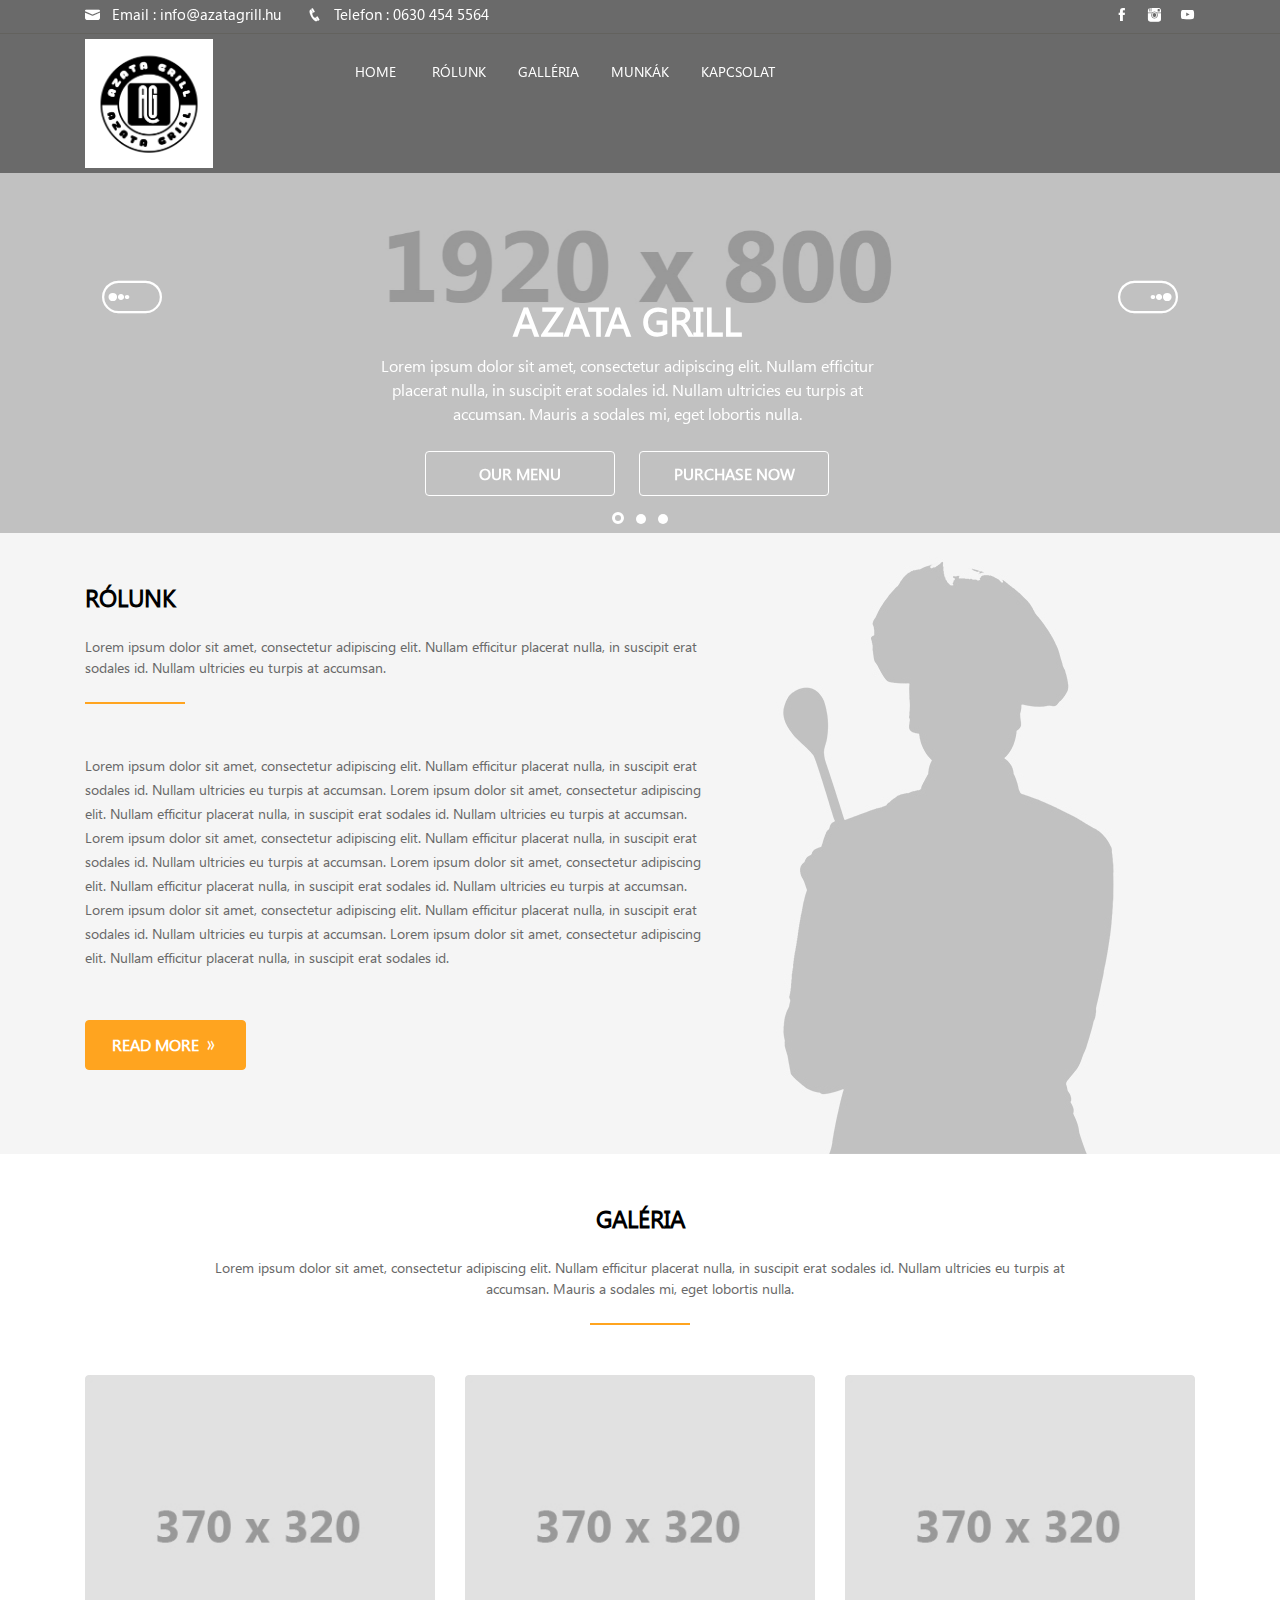
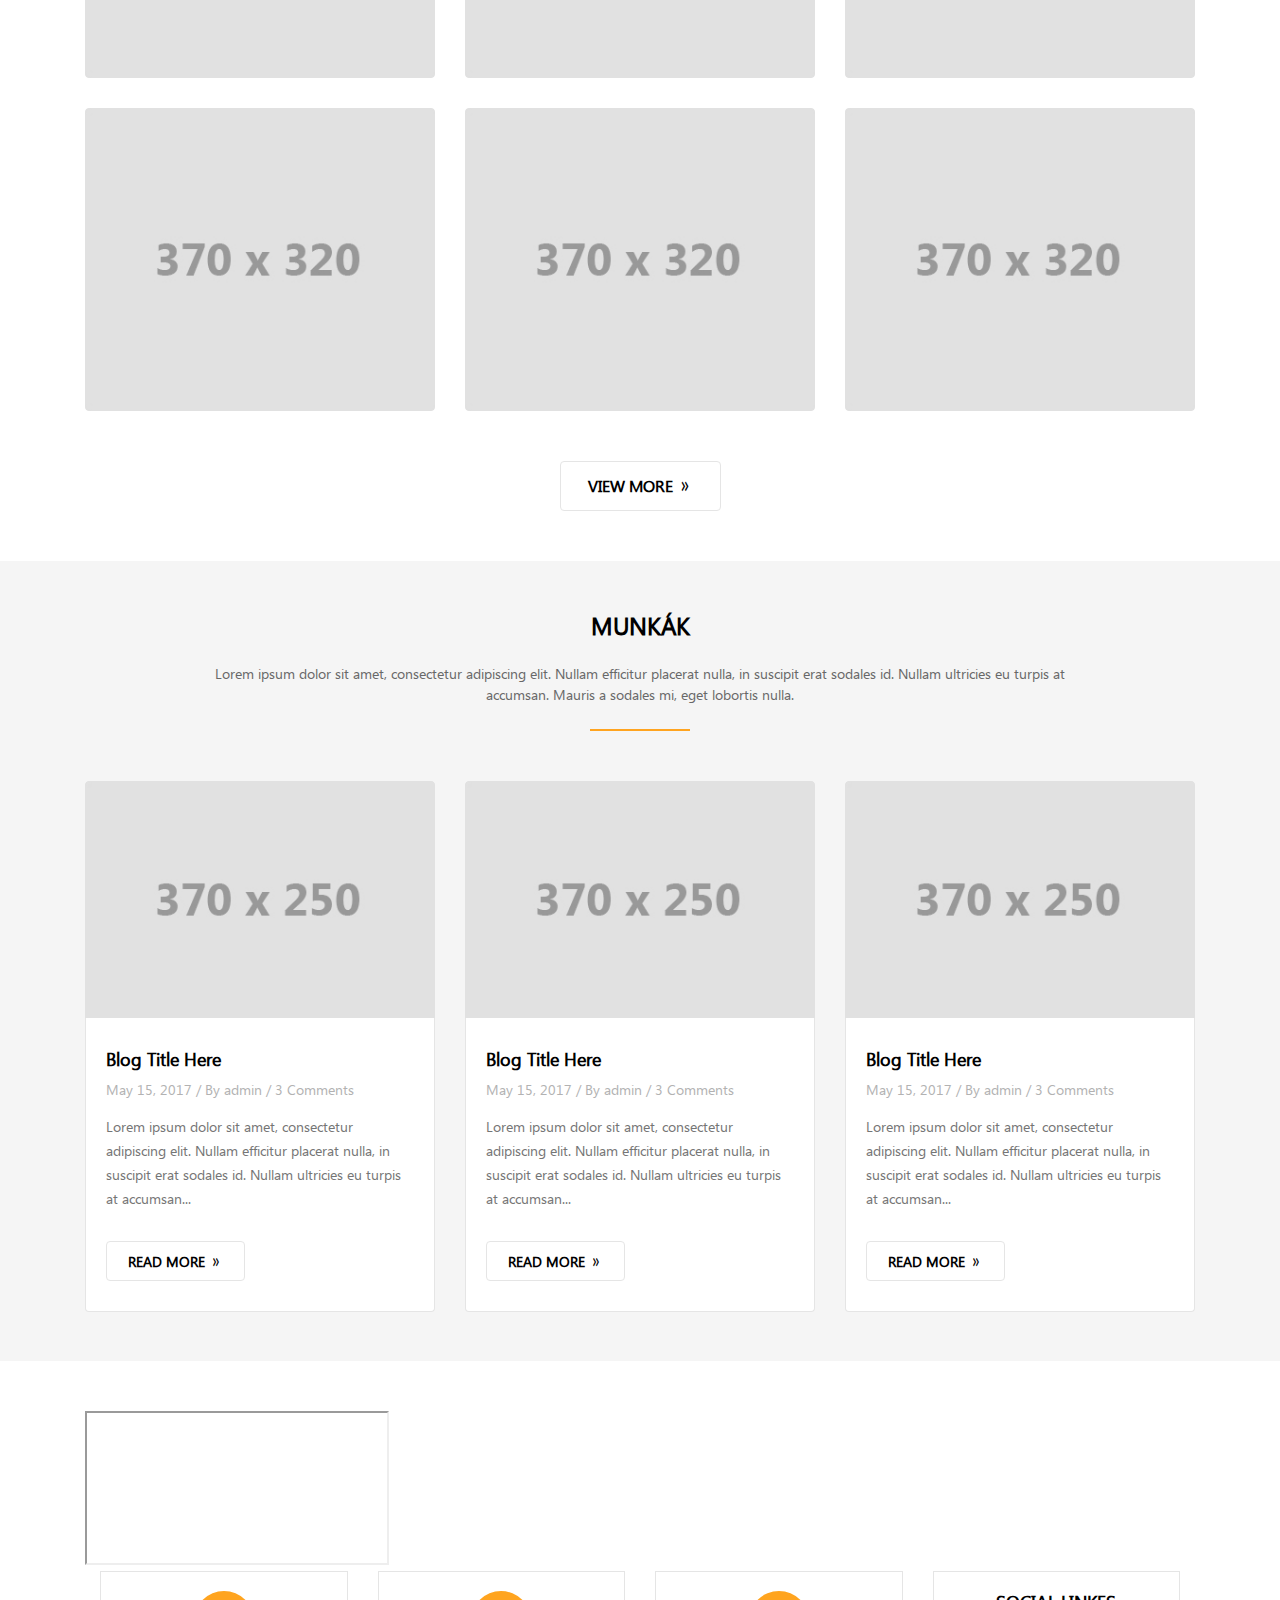
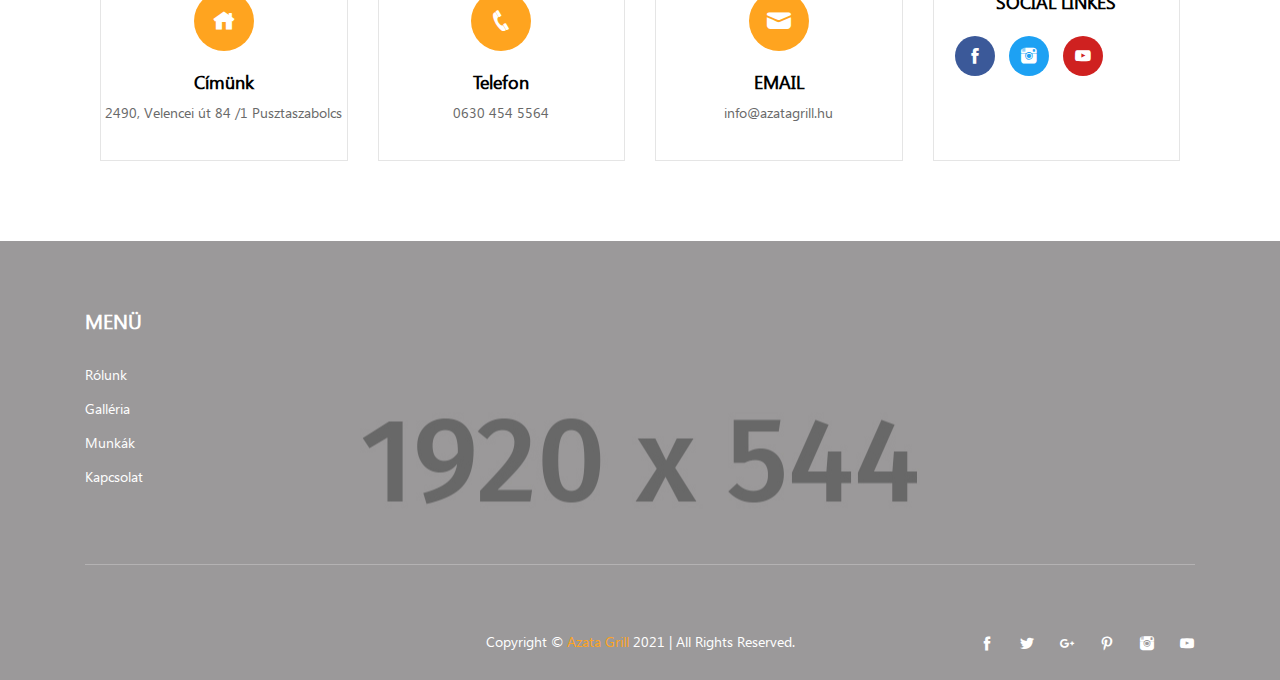
==== commit 183e78a2: "onepage" ====
--- a/index.html
+++ b/index.html
@@ -24,8 +24,8 @@
 			<div class="row">
 				<div class="col-sm-12 col-xs-12">
 					<ul class="list-inline float-left icon">
-						<li><a href="contact_us.html"><i class="icofont icofont-ui-message"></i> Email : info@azatagrill.hu</a></li>
-						<li><a href="contact_us.html"><i class="icofont icofont-phone"></i> Telefon : 0630 454 5564</a></li>
+						<li><a href="#contact"><i class="icofont icofont-ui-message"></i> Email : info@azatagrill.hu</a></li>
+						<li><a href="#contact"><i class="icofont icofont-phone"></i> Telefon : 0630 454 5564</a></li>
 					</ul>
 					
 					<ul class="list-inline float-right  icon">
@@ -62,9 +62,10 @@
 							<ul class="nav navbar-nav text-right">
 								<li class="dropdown"><a href="#" class="dropdown-toggle" data-toggle="dropdown">HOME</a>
 								</li>
-								<li><a href="about_us.html">Rólunk</a></li>
-								<li><a href="testimonial.html">Munkák</a></li>
-								<li><a href="contact_us.html">Kapcsolat</a></li>
+								<li><a href="#about">Rólunk</a></li>
+								<li><a href="#gallery">Galléria</a></li>
+								<li><a href="#munkak">Munkák</a></li>
+								<li><a href="#contact">Kapcsolat</a></li>
 							</ul>
 						</div>
 					</nav>
@@ -94,8 +95,8 @@
 	<!-- slide-detail start here -->
 	<div class="slide-detail col-lg-12 col-md-12 col-sm-12 col-xs-12">
 		<div class="col-sm-12">
-			<img src="images/logo1.png" alt="logo1" title="logo1" class="img-fluid" />
-			<h4>good food & good health</h4>
+			<!-- <img src="images/logo1.png" alt="logo1" title="logo1" class="img-fluid" /> -->
+			<h4>Azata Grill</h4>
 			<p>Lorem ipsum dolor sit amet, consectetur adipiscing elit. Nullam efficitur placerat nulla, in suscipit erat sodales id. Nullam ultricies eu turpis at accumsan. Mauris a sodales mi, eget lobortis nulla.</p>
 			<button type="button" class="btn-primary" onclick="location.href='our_menu.html'">our menu</button>
 			<button type="button" class="btn-primary" onclick="location.href='shop.html'">PURCHASE NOW</button> 
@@ -105,51 +106,12 @@
 </div>
 <!-- slider end here -->
 
-
-<!-- order start here -->
-<div class="container">
-	<div class="row">
-		<div class="col-sm-12 commontop text-center">
-			<h4>order delivery and take out</h4>
-			<p>Lorem ipsum dolor sit amet, consectetur adipiscing elit. Nullam efficitur placerat nulla, in suscipit erat sodales id. Nullam ultricies eu turpis at accumsan. Mauris a sodales mi, eget lobortis nulla.</p>
-			<hr>
-		</div>
-		<div class="col-sm-12 col-md-6 col-lg-6 order offset-3">
-			<form class="form-horizontal search-icon" method="post">
-				<fieldset>
-					<div class="form-group">
-						<input name="s" value="" placeholder="Search keyword"  class="form-control" type="text">
-					</div>
-					<button type="submit" value="submit" class="btn"><i class="icofont icofont-search"></i>search</button>
-				</fieldset>
-			</form>
-			<ul class="list-inline text-center">
-				<li>
-					<i class="icofont icofont-fast-food"></i>
-					<p>Select Food</p>
-				</li>
-				<li>
-					<i class="icofont icofont-food-basket"></i>
-					<p>Order Food</p>
-				</li>
-				<li>
-					<i class="icofont icofont-fast-delivery"></i>
-					<p>Delivery or Take Out</p>
-				</li>
-				
-			</ul>
-			<img src="images/lines.png" alt="line" title="line" class="img-fluid" />
-		</div>
-	</div>
-</div>
-<!-- order end here -->
-
 <!-- about start here -->
-<div class="about">
+<div class="about" id="about">
 	<div class="container">
 		<div class="row">
 			<div class="col-sm-7 col-xs-12 commontop text-left">
-				<h4>about our restaurant food & drinkes</h4>
+				<h4>Rólunk</h4>
 				<p>Lorem ipsum dolor sit amet, consectetur adipiscing elit. Nullam efficitur placerat nulla, in suscipit erat sodales id. Nullam ultricies eu turpis at accumsan.</p>
 				<hr>
 			</div>
@@ -162,1125 +124,12 @@
 </div>
 <!-- about end here -->
 
-<!-- menu start here -->
-<div class="menu">
-	<div class="container">
-		<div class="row ">
-			<div class="col-sm-12 col-xs-12 commontop text-center">
-				<h4>our menu</h4>
-				<p>Lorem ipsum dolor sit amet, consectetur adipiscing elit. Nullam efficitur placerat nulla, in suscipit erat sodales id. Nullam ultricies eu turpis at accumsan. Mauris a sodales mi, eget lobortis nulla.</p>
-				<hr>
-			</div>
-			<div class="col-sm-12 col-xs-12">
-				<ul class="nav nav-tabs list-inline">
-					<li class="nav-item">
-						<a class="nav-link active show" href="#all" data-toggle="tab" aria-expanded="true">all</a>
-					</li>
-					<li class="">
-						<a href="#breakfast" data-toggle="tab" aria-expanded="false">breakfast</a>
-					</li>
-					<li class="">
-						<a href="#lunch" data-toggle="tab" aria-expanded="false">lunch</a>
-					</li>
-					<li class="">
-						<a href="#dinner" data-toggle="tab" aria-expanded="false">dinner</a>
-					</li>
-					<li class="">
-						<a href="#drinks" data-toggle="tab" aria-expanded="false">drinks</a>
-					</li>
-					<li class="">
-						<a href="#others" data-toggle="tab" aria-expanded="false">others</a>
-					</li>
-				</ul>
-				<div  class="tab-content">
-					<div class="tab-pane active" id="all">
-						<div class="row">
-							<div class="col-md-4 col-sm-6 col-xs-12">
-								<diV class="box">
-									<div class="image">
-										<img src="images/our-menu/01.jpg" alt="image" title="image" class="img-fluid" />
-									</div>
-									<div class="caption">
-										<h4>Food Title Here</h4>
-										<p class="des">Cursus / Dictum / Risus</p>
-										<div class="price">$35.00</div>
-										<div class="icon text-right">
-											<a href="#"><i class="icofont icofont-cart-alt"></i></a>
-											<a href="#"><i class="icofont icofont-heart"></i></a>
-										</div>
-									</div>
-								</div>
-							</div>
-							<div class="col-md-4  col-sm-6 col-xs-12">
-								<diV class="box">
-									<div class="image">
-										<img src="images/our-menu/01.jpg" alt="image" title="image" class="img-fluid" />
-									</div>
-									<div class="caption">
-										<h4>Food Title Here</h4>
-										<p class="des">Cursus / Dictum / Risus</p>
-										<div class="price">$35.00</div>
-										<div class="icon text-right">
-											<a href="#"><i class="icofont icofont-cart-alt"></i></a>
-											<a href="#"><i class="icofont icofont-heart"></i></a>
-										</div>
-									</div>
-								</div>
-							</div>
-							<div class="col-md-4 col-sm-6 col-xs-12">
-								<diV class="box">
-									<div class="image">
-										<img src="images/our-menu/01.jpg" alt="image" title="image" class="img-fluid" />
-									</div>
-									<div class="caption">
-										<h4>Food Title Here</h4>
-										<p class="des">Cursus / Dictum / Risus</p>
-										<div class="price">$35.00</div>
-										<div class="icon text-right">
-											<a href="#"><i class="icofont icofont-cart-alt"></i></a>
-											<a href="#"><i class="icofont icofont-heart"></i></a>
-										</div>
-									</div>
-								</div>
-							</div>
-							<div class="col-md-4 col-sm-6 col-xs-12">
-								<diV class="box">
-									<div class="image">
-										<img src="images/our-menu/01.jpg" alt="image" title="image" class="img-fluid" />
-									</div>
-									<div class="caption">
-										<h4>Food Title Here</h4>
-										<p class="des">Cursus / Dictum / Risus</p>
-										<div class="price">$35.00</div>
-										<div class="icon text-right">
-											<a href="#"><i class="icofont icofont-cart-alt"></i></a>
-											<a href="#"><i class="icofont icofont-heart"></i></a>
-										</div>
-									</div>
-								</div>
-							</div>
-							<div class="col-md-4 col-sm-6 col-xs-12">
-								<diV class="box">
-									<div class="image">
-										<img src="images/our-menu/01.jpg" alt="image" title="image" class="img-fluid" />
-									</div>
-									<div class="caption">
-										<h4>Food Title Here</h4>
-										<p class="des">Cursus / Dictum / Risus</p>
-										<div class="price">$35.00</div>
-										<div class="icon text-right">
-											<a href="#"><i class="icofont icofont-cart-alt"></i></a>
-											<a href="#"><i class="icofont icofont-heart"></i></a>
-										</div>
-									</div>
-								</div>
-							</div>
-							<div class="col-md-4 col-sm-6 col-xs-12">
-								<diV class="box">
-									<div class="image">
-										<img src="images/our-menu/01.jpg" alt="image" title="image" class="img-fluid" />
-									</div>
-									<div class="caption">
-										<h4>Food Title Here</h4>
-										<p class="des">Cursus / Dictum / Risus</p>
-										<div class="price">$35.00</div>
-										<div class="icon text-right">
-											<a href="#"><i class="icofont icofont-cart-alt"></i></a>
-											<a href="#"><i class="icofont icofont-heart"></i></a>
-										</div>
-									</div>
-								</div>
-							</div>
-							<div class="col-md-4 col-sm-6 col-xs-12">
-								<diV class="box">
-									<div class="image">
-										<img src="images/our-menu/01.jpg" alt="image" title="image" class="img-fluid" />
-									</div>
-									<div class="caption">
-										<h4>Food Title Here</h4>
-										<p class="des">Cursus / Dictum / Risus</p>
-										<div class="price">$35.00</div>
-										<div class="icon text-right">
-											<a href="#"><i class="icofont icofont-cart-alt"></i></a>
-											<a href="#"><i class="icofont icofont-heart"></i></a>
-										</div>
-									</div>
-								</div>
-							</div>
-							<div class="col-md-4 col-sm-6 col-xs-12">
-								<diV class="box">
-									<div class="image">
-										<img src="images/our-menu/01.jpg" alt="image" title="image" class="img-fluid" />
-									</div>
-									<div class="caption">
-										<h4>Food Title Here</h4>
-										<p class="des">Cursus / Dictum / Risus</p>
-										<div class="price">$35.00</div>
-										<div class="icon text-right">
-											<a href="#"><i class="icofont icofont-cart-alt"></i></a>
-											<a href="#"><i class="icofont icofont-heart"></i></a>
-										</div>
-									</div>
-								</div>
-							</div>
-							<div class="col-md-4 col-sm-6 col-xs-12">
-								<diV class="box">
-									<div class="image">
-										<img src="images/our-menu/01.jpg" alt="image" title="image" class="img-fluid" />
-									</div>
-									<div class="caption">
-										<h4>Food Title Here</h4>
-										<p class="des">Cursus / Dictum / Risus</p>
-										<div class="price">$35.00</div>
-										<div class="icon text-right">
-											<a href="#"><i class="icofont icofont-cart-alt"></i></a>
-											<a href="#"><i class="icofont icofont-heart"></i></a>
-										</div>
-									</div>
-								</div>
-							</div>
-						</div>
-					</div>
-					<div class="tab-pane" id="breakfast">
-						<div class="row">
-							<div class="col-md-4 col-sm-6 col-xs-12">
-								<diV class="box">
-									<div class="image">
-										<img src="images/our-menu/01.jpg" alt="image" title="image" class="img-fluid" />
-									</div>
-									<div class="caption">
-										<h4>Food Title Here</h4>
-										<p class="des">Cursus / Dictum / Risus</p>
-										<div class="price">$35.00</div>
-										<div class="icon text-right">
-											<a href="#"><i class="icofont icofont-cart-alt"></i></a>
-											<a href="#"><i class="icofont icofont-heart"></i></a>
-										</div>
-									</div>
-								</div>
-							</div>
-							<div class="col-md-4 col-sm-6 col-xs-12">
-								<diV class="box">
-									<div class="image">
-										<img src="images/our-menu/01.jpg" alt="image" title="image" class="img-fluid" />
-									</div>
-									<div class="caption">
-										<h4>Food Title Here</h4>
-										<p class="des">Cursus / Dictum / Risus</p>
-										<div class="price">$35.00</div>
-										<div class="icon text-right">
-											<a href="#"><i class="icofont icofont-cart-alt"></i></a>
-											<a href="#"><i class="icofont icofont-heart"></i></a>
-										</div>
-									</div>
-								</div>
-							</div>
-							<div class="col-md-4 col-sm-6 col-xs-12">
-								<diV class="box">
-									<div class="image">
-										<img src="images/our-menu/01.jpg" alt="image" title="image" class="img-fluid" />
-									</div>
-									<div class="caption">
-										<h4>Food Title Here</h4>
-										<p class="des">Cursus / Dictum / Risus</p>
-										<div class="price">$35.00</div>
-										<div class="icon text-right">
-											<a href="#"><i class="icofont icofont-cart-alt"></i></a>
-											<a href="#"><i class="icofont icofont-heart"></i></a>
-										</div>
-									</div>
-								</div>
-							</div>
-							<div class="col-md-4 col-sm-6 col-xs-12">
-								<diV class="box">
-									<div class="image">
-										<img src="images/our-menu/01.jpg" alt="image" title="image" class="img-fluid" />
-									</div>
-									<div class="caption">
-										<h4>Food Title Here</h4>
-										<p class="des">Cursus / Dictum / Risus</p>
-										<div class="price">$35.00</div>
-										<div class="icon text-right">
-											<a href="#"><i class="icofont icofont-cart-alt"></i></a>
-											<a href="#"><i class="icofont icofont-heart"></i></a>
-										</div>
-									</div>
-								</div>
-							</div>
-							<div class="col-md-4 col-sm-6 col-xs-12">
-								<diV class="box">
-									<div class="image">
-										<img src="images/our-menu/01.jpg" alt="image" title="image" class="img-fluid" />
-									</div>
-									<div class="caption">
-										<h4>Food Title Here</h4>
-										<p class="des">Cursus / Dictum / Risus</p>
-										<div class="price">$35.00</div>
-										<div class="icon text-right">
-											<a href="#"><i class="icofont icofont-cart-alt"></i></a>
-											<a href="#"><i class="icofont icofont-heart"></i></a>
-										</div>
-									</div>
-								</div>
-							</div>
-							<div class="col-md-4 col-sm-6 col-xs-12">
-								<diV class="box">
-									<div class="image">
-										<img src="images/our-menu/01.jpg" alt="image" title="image" class="img-fluid" />
-									</div>
-									<div class="caption">
-										<h4>Food Title Here</h4>
-										<p class="des">Cursus / Dictum / Risus</p>
-										<div class="price">$35.00</div>
-										<div class="icon text-right">
-											<a href="#"><i class="icofont icofont-cart-alt"></i></a>
-											<a href="#"><i class="icofont icofont-heart"></i></a>
-										</div>
-									</div>
-								</div>
-							</div>
-							<div class="col-md-4 col-sm-6 col-xs-12">
-								<diV class="box">
-									<div class="image">
-										<img src="images/our-menu/01.jpg" alt="image" title="image" class="img-fluid" />
-									</div>
-									<div class="caption">
-										<h4>Food Title Here</h4>
-										<p class="des">Cursus / Dictum / Risus</p>
-										<div class="price">$35.00</div>
-										<div class="icon text-right">
-											<a href="#"><i class="icofont icofont-cart-alt"></i></a>
-											<a href="#"><i class="icofont icofont-heart"></i></a>
-										</div>
-									</div>
-								</div>
-							</div>
-							<div class="col-md-4 col-sm-6 col-xs-12">
-								<diV class="box">
-									<div class="image">
-										<img src="images/our-menu/01.jpg" alt="image" title="image" class="img-fluid" />
-									</div>
-									<div class="caption">
-										<h4>Food Title Here</h4>
-										<p class="des">Cursus / Dictum / Risus</p>
-										<div class="price">$35.00</div>
-										<div class="icon text-right">
-											<a href="#"><i class="icofont icofont-cart-alt"></i></a>
-											<a href="#"><i class="icofont icofont-heart"></i></a>
-										</div>
-									</div>
-								</div>
-							</div>
-							<div class="col-md-4 col-sm-6 col-xs-12">
-								<diV class="box">
-									<div class="image">
-										<img src="images/our-menu/01.jpg" alt="image" title="image" class="img-fluid" />
-									</div>
-									<div class="caption">
-										<h4>Food Title Here</h4>
-										<p class="des">Cursus / Dictum / Risus</p>
-										<div class="price">$35.00</div>
-										<div class="icon text-right">
-											<a href="#"><i class="icofont icofont-cart-alt"></i></a>
-											<a href="#"><i class="icofont icofont-heart"></i></a>
-										</div>
-									</div>
-								</div>
-							</div>
-						</div>
-					</div>
-					<div class="tab-pane" id="lunch">
-						<div class="row">
-							<div class="col-md-4 col-sm-6 col-xs-12">
-								<diV class="box">
-									<div class="image">
-										<img src="images/our-menu/01.jpg" alt="image" title="image" class="img-fluid" />
-									</div>
-									<div class="caption">
-										<h4>Food Title Here</h4>
-										<p class="des">Cursus / Dictum / Risus</p>
-										<div class="price">$35.00</div>
-										<div class="icon text-right">
-											<a href="#"><i class="icofont icofont-cart-alt"></i></a>
-											<a href="#"><i class="icofont icofont-heart"></i></a>
-										</div>
-									</div>
-								</div>
-							</div>
-							<div class="col-md-4 col-sm-6 col-xs-12">
-								<diV class="box">
-									<div class="image">
-										<img src="images/our-menu/01.jpg" alt="image" title="image" class="img-fluid" />
-									</div>
-									<div class="caption">
-										<h4>Food Title Here</h4>
-										<p class="des">Cursus / Dictum / Risus</p>
-										<div class="price">$35.00</div>
-										<div class="icon text-right">
-											<a href="#"><i class="icofont icofont-cart-alt"></i></a>
-											<a href="#"><i class="icofont icofont-heart"></i></a>
-										</div>
-									</div>
-								</div>
-							</div>
-							<div class="col-md-4 col-sm-6 col-xs-12">
-								<diV class="box">
-									<div class="image">
-										<img src="images/our-menu/01.jpg" alt="image" title="image" class="img-fluid" />
-									</div>
-									<div class="caption">
-										<h4>Food Title Here</h4>
-										<p class="des">Cursus / Dictum / Risus</p>
-										<div class="price">$35.00</div>
-										<div class="icon text-right">
-											<a href="#"><i class="icofont icofont-cart-alt"></i></a>
-											<a href="#"><i class="icofont icofont-heart"></i></a>
-										</div>
-									</div>
-								</div>
-							</div>
-							<div class="col-md-4 col-sm-6 col-xs-12">
-								<diV class="box">
-									<div class="image">
-										<img src="images/our-menu/01.jpg" alt="image" title="image" class="img-fluid" />
-									</div>
-									<div class="caption">
-										<h4>Food Title Here</h4>
-										<p class="des">Cursus / Dictum / Risus</p>
-										<div class="price">$35.00</div>
-										<div class="icon text-right">
-											<a href="#"><i class="icofont icofont-cart-alt"></i></a>
-											<a href="#"><i class="icofont icofont-heart"></i></a>
-										</div>
-									</div>
-								</div>
-							</div>
-							<div class="col-md-4 col-sm-6 col-xs-12">
-								<diV class="box">
-									<div class="image">
-										<img src="images/our-menu/01.jpg" alt="image" title="image" class="img-fluid" />
-									</div>
-									<div class="caption">
-										<h4>Food Title Here</h4>
-										<p class="des">Cursus / Dictum / Risus</p>
-										<div class="price">$35.00</div>
-										<div class="icon text-right">
-											<a href="#"><i class="icofont icofont-cart-alt"></i></a>
-											<a href="#"><i class="icofont icofont-heart"></i></a>
-										</div>
-									</div>
-								</div>
-							</div>
-							<div class="col-md-4 col-sm-6 col-xs-12">
-								<diV class="box">
-									<div class="image">
-										<img src="images/our-menu/01.jpg" alt="image" title="image" class="img-fluid" />
-									</div>
-									<div class="caption">
-										<h4>Food Title Here</h4>
-										<p class="des">Cursus / Dictum / Risus</p>
-										<div class="price">$35.00</div>
-										<div class="icon text-right">
-											<a href="#"><i class="icofont icofont-cart-alt"></i></a>
-											<a href="#"><i class="icofont icofont-heart"></i></a>
-										</div>
-									</div>
-								</div>
-							</div>
-							<div class="col-md-4 col-sm-6 col-xs-12">
-								<diV class="box">
-									<div class="image">
-										<img src="images/our-menu/01.jpg" alt="image" title="image" class="img-fluid" />
-									</div>
-									<div class="caption">
-										<h4>Food Title Here</h4>
-										<p class="des">Cursus / Dictum / Risus</p>
-										<div class="price">$35.00</div>
-										<div class="icon text-right">
-											<a href="#"><i class="icofont icofont-cart-alt"></i></a>
-											<a href="#"><i class="icofont icofont-heart"></i></a>
-										</div>
-									</div>
-								</div>
-							</div>
-							<div class="col-md-4 col-sm-6 col-xs-12">
-								<diV class="box">
-									<div class="image">
-										<img src="images/our-menu/01.jpg" alt="image" title="image" class="img-fluid" />
-									</div>
-									<div class="caption">
-										<h4>Food Title Here</h4>
-										<p class="des">Cursus / Dictum / Risus</p>
-										<div class="price">$35.00</div>
-										<div class="icon text-right">
-											<a href="#"><i class="icofont icofont-cart-alt"></i></a>
-											<a href="#"><i class="icofont icofont-heart"></i></a>
-										</div>
-									</div>
-								</div>
-							</div>
-							<div class="col-md-4 col-sm-6 col-xs-12">
-								<diV class="box">
-									<div class="image">
-										<img src="images/our-menu/01.jpg" alt="image" title="image" class="img-fluid" />
-									</div>
-									<div class="caption">
-										<h4>Food Title Here</h4>
-										<p class="des">Cursus / Dictum / Risus</p>
-										<div class="price">$35.00</div>
-										<div class="icon text-right">
-											<a href="#"><i class="icofont icofont-cart-alt"></i></a>
-											<a href="#"><i class="icofont icofont-heart"></i></a>
-										</div>
-									</div>
-								</div>
-							</div>
-						</div>
-					</div>
-					<div class="tab-pane" id="dinner">
-						<div class="row">
-							<div class="col-md-4 col-sm-6 col-xs-12">
-								<diV class="box">
-									<div class="image">
-										<img src="images/our-menu/01.jpg" alt="image" title="image" class="img-fluid" />
-									</div>
-									<div class="caption">
-										<h4>Food Title Here</h4>
-										<p class="des">Cursus / Dictum / Risus</p>
-										<div class="price">$35.00</div>
-										<div class="icon text-right">
-											<a href="#"><i class="icofont icofont-cart-alt"></i></a>
-											<a href="#"><i class="icofont icofont-heart"></i></a>
-										</div>
-									</div>
-								</div>
-							</div>
-							<div class="col-md-4 col-sm-6 col-xs-12">
-								<diV class="box">
-									<div class="image">
-										<img src="images/our-menu/01.jpg" alt="image" title="image" class="img-fluid" />
-									</div>
-									<div class="caption">
-										<h4>Food Title Here</h4>
-										<p class="des">Cursus / Dictum / Risus</p>
-										<div class="price">$35.00</div>
-										<div class="icon text-right">
-											<a href="#"><i class="icofont icofont-cart-alt"></i></a>
-											<a href="#"><i class="icofont icofont-heart"></i></a>
-										</div>
-									</div>
-								</div>
-							</div>
-							<div class="col-md-4 col-sm-6 col-xs-12">
-								<diV class="box">
-									<div class="image">
-										<img src="images/our-menu/01.jpg" alt="image" title="image" class="img-fluid" />
-									</div>
-									<div class="caption">
-										<h4>Food Title Here</h4>
-										<p class="des">Cursus / Dictum / Risus</p>
-										<div class="price">$35.00</div>
-										<div class="icon text-right">
-											<a href="#"><i class="icofont icofont-cart-alt"></i></a>
-											<a href="#"><i class="icofont icofont-heart"></i></a>
-										</div>
-									</div>
-								</div>
-							</div>
-							<div class="col-md-4 col-sm-6 col-xs-12">
-								<diV class="box">
-									<div class="image">
-										<img src="images/our-menu/01.jpg" alt="image" title="image" class="img-fluid" />
-									</div>
-									<div class="caption">
-										<h4>Food Title Here</h4>
-										<p class="des">Cursus / Dictum / Risus</p>
-										<div class="price">$35.00</div>
-										<div class="icon text-right">
-											<a href="#"><i class="icofont icofont-cart-alt"></i></a>
-											<a href="#"><i class="icofont icofont-heart"></i></a>
-										</div>
-									</div>
-								</div>
-							</div>
-							<div class="col-md-4 col-sm-6 col-xs-12">
-								<diV class="box">
-									<div class="image">
-										<img src="images/our-menu/01.jpg" alt="image" title="image" class="img-fluid" />
-									</div>
-									<div class="caption">
-										<h4>Food Title Here</h4>
-										<p class="des">Cursus / Dictum / Risus</p>
-										<div class="price">$35.00</div>
-										<div class="icon text-right">
-											<a href="#"><i class="icofont icofont-cart-alt"></i></a>
-											<a href="#"><i class="icofont icofont-heart"></i></a>
-										</div>
-									</div>
-								</div>
-							</div>
-							<div class="col-md-4 col-sm-6 col-xs-12">
-								<diV class="box">
-									<div class="image">
-										<img src="images/our-menu/01.jpg" alt="image" title="image" class="img-fluid" />
-									</div>
-									<div class="caption">
-										<h4>Food Title Here</h4>
-										<p class="des">Cursus / Dictum / Risus</p>
-										<div class="price">$35.00</div>
-										<div class="icon text-right">
-											<a href="#"><i class="icofont icofont-cart-alt"></i></a>
-											<a href="#"><i class="icofont icofont-heart"></i></a>
-										</div>
-									</div>
-								</div>
-							</div>
-							<div class="col-md-4 col-sm-6 col-xs-12">
-								<diV class="box">
-									<div class="image">
-										<img src="images/our-menu/01.jpg" alt="image" title="image" class="img-fluid" />
-									</div>
-									<div class="caption">
-										<h4>Food Title Here</h4>
-										<p class="des">Cursus / Dictum / Risus</p>
-										<div class="price">$35.00</div>
-										<div class="icon text-right">
-											<a href="#"><i class="icofont icofont-cart-alt"></i></a>
-											<a href="#"><i class="icofont icofont-heart"></i></a>
-										</div>
-									</div>
-								</div>
-							</div>
-							<div class="col-md-4 col-sm-6 col-xs-12">
-								<diV class="box">
-									<div class="image">
-										<img src="images/our-menu/01.jpg" alt="image" title="image" class="img-fluid" />
-									</div>
-									<div class="caption">
-										<h4>Food Title Here</h4>
-										<p class="des">Cursus / Dictum / Risus</p>
-										<div class="price">$35.00</div>
-										<div class="icon text-right">
-											<a href="#"><i class="icofont icofont-cart-alt"></i></a>
-											<a href="#"><i class="icofont icofont-heart"></i></a>
-										</div>
-									</div>
-								</div>
-							</div>
-							<div class="col-md-4 col-sm-6 col-xs-12">
-								<diV class="box">
-									<div class="image">
-										<img src="images/our-menu/01.jpg" alt="image" title="image" class="img-fluid" />
-									</div>
-									<div class="caption">
-										<h4>Food Title Here</h4>
-										<p class="des">Cursus / Dictum / Risus</p>
-										<div class="price">$35.00</div>
-										<div class="icon text-right">
-											<a href="#"><i class="icofont icofont-cart-alt"></i></a>
-											<a href="#"><i class="icofont icofont-heart"></i></a>
-										</div>
-									</div>
-								</div>
-							</div>
-						</div>
-					</div>
-					<div class="tab-pane" id="drinks">
-						<div class="row">
-							<div class="col-md-4 col-sm-6 col-xs-12">
-								<diV class="box">
-									<div class="image">
-										<img src="images/our-menu/01.jpg" alt="image" title="image" class="img-fluid" />
-									</div>
-									<div class="caption">
-										<h4>Food Title Here</h4>
-										<p class="des">Cursus / Dictum / Risus</p>
-										<div class="price">$35.00</div>
-										<div class="icon text-right">
-											<a href="#"><i class="icofont icofont-cart-alt"></i></a>
-											<a href="#"><i class="icofont icofont-heart"></i></a>
-										</div>
-									</div>
-								</div>
-							</div>
-							<div class="col-md-4 col-sm-6 col-xs-12">
-								<diV class="box">
-									<div class="image">
-										<img src="images/our-menu/01.jpg" alt="image" title="image" class="img-fluid" />
-									</div>
-									<div class="caption">
-										<h4>Food Title Here</h4>
-										<p class="des">Cursus / Dictum / Risus</p>
-										<div class="price">$35.00</div>
-										<div class="icon text-right">
-											<a href="#"><i class="icofont icofont-cart-alt"></i></a>
-											<a href="#"><i class="icofont icofont-heart"></i></a>
-										</div>
-									</div>
-								</div>
-							</div>
-							<div class="col-md-4 col-sm-6 col-xs-12">
-								<diV class="box">
-									<div class="image">
-										<img src="images/our-menu/01.jpg" alt="image" title="image" class="img-fluid" />
-									</div>
-									<div class="caption">
-										<h4>Food Title Here</h4>
-										<p class="des">Cursus / Dictum / Risus</p>
-										<div class="price">$35.00</div>
-										<div class="icon text-right">
-											<a href="#"><i class="icofont icofont-cart-alt"></i></a>
-											<a href="#"><i class="icofont icofont-heart"></i></a>
-										</div>
-									</div>
-								</div>
-							</div>
-							<div class="col-md-4 col-sm-6 col-xs-12">
-								<diV class="box">
-									<div class="image">
-										<img src="images/our-menu/01.jpg" alt="image" title="image" class="img-fluid" />
-									</div>
-									<div class="caption">
-										<h4>Food Title Here</h4>
-										<p class="des">Cursus / Dictum / Risus</p>
-										<div class="price">$35.00</div>
-										<div class="icon text-right">
-											<a href="#"><i class="icofont icofont-cart-alt"></i></a>
-											<a href="#"><i class="icofont icofont-heart"></i></a>
-										</div>
-									</div>
-								</div>
-							</div>
-							<div class="col-md-4 col-sm-6 col-xs-12">
-								<diV class="box">
-									<div class="image">
-										<img src="images/our-menu/01.jpg" alt="image" title="image" class="img-fluid" />
-									</div>
-									<div class="caption">
-										<h4>Food Title Here</h4>
-										<p class="des">Cursus / Dictum / Risus</p>
-										<div class="price">$35.00</div>
-										<div class="icon text-right">
-											<a href="#"><i class="icofont icofont-cart-alt"></i></a>
-											<a href="#"><i class="icofont icofont-heart"></i></a>
-										</div>
-									</div>
-								</div>
-							</div>
-							<div class="col-md-4 col-sm-6 col-xs-12">
-								<diV class="box">
-									<div class="image">
-										<img src="images/our-menu/01.jpg" alt="image" title="image" class="img-fluid" />
-									</div>
-									<div class="caption">
-										<h4>Food Title Here</h4>
-										<p class="des">Cursus / Dictum / Risus</p>
-										<div class="price">$35.00</div>
-										<div class="icon text-right">
-											<a href="#"><i class="icofont icofont-cart-alt"></i></a>
-											<a href="#"><i class="icofont icofont-heart"></i></a>
-										</div>
-									</div>
-								</div>
-							</div>
-							<div class="col-md-4 col-sm-6 col-xs-12">
-								<diV class="box">
-									<div class="image">
-										<img src="images/our-menu/01.jpg" alt="image" title="image" class="img-fluid" />
-									</div>
-									<div class="caption">
-										<h4>Food Title Here</h4>
-										<p class="des">Cursus / Dictum / Risus</p>
-										<div class="price">$35.00</div>
-										<div class="icon text-right">
-											<a href="#"><i class="icofont icofont-cart-alt"></i></a>
-											<a href="#"><i class="icofont icofont-heart"></i></a>
-										</div>
-									</div>
-								</div>
-							</div>
-							<div class="col-md-4 col-sm-6 col-xs-12">
-								<diV class="box">
-									<div class="image">
-										<img src="images/our-menu/01.jpg" alt="image" title="image" class="img-fluid" />
-									</div>
-									<div class="caption">
-										<h4>Food Title Here</h4>
-										<p class="des">Cursus / Dictum / Risus</p>
-										<div class="price">$35.00</div>
-										<div class="icon text-right">
-											<a href="#"><i class="icofont icofont-cart-alt"></i></a>
-											<a href="#"><i class="icofont icofont-heart"></i></a>
-										</div>
-									</div>
-								</div>
-							</div>
-							<div class="col-md-4 col-sm-6 col-xs-12">
-								<diV class="box">
-									<div class="image">
-										<img src="images/our-menu/01.jpg" alt="image" title="image" class="img-fluid" />
-									</div>
-									<div class="caption">
-										<h4>Food Title Here</h4>
-										<p class="des">Cursus / Dictum / Risus</p>
-										<div class="price">$35.00</div>
-										<div class="icon text-right">
-											<a href="#"><i class="icofont icofont-cart-alt"></i></a>
-											<a href="#"><i class="icofont icofont-heart"></i></a>
-										</div>
-									</div>
-								</div>
-							</div>
-						</div>
-					</div>
-					<div class="tab-pane" id="others">
-						<div class="row">
-							<div class="col-md-4 col-sm-6 col-xs-12">
-								<diV class="box">
-									<div class="image">
-										<img src="images/our-menu/01.jpg" alt="image" title="image" class="img-fluid" />
-									</div>
-									<div class="caption">
-										<h4>Food Title Here</h4>
-										<p class="des">Cursus / Dictum / Risus</p>
-										<div class="price">$35.00</div>
-										<div class="icon text-right">
-											<a href="#"><i class="icofont icofont-cart-alt"></i></a>
-											<a href="#"><i class="icofont icofont-heart"></i></a>
-										</div>
-									</div>
-								</div>
-							</div>
-							<div class="col-md-4 col-sm-6 col-xs-12">
-								<diV class="box">
-									<div class="image">
-										<img src="images/our-menu/01.jpg" alt="image" title="image" class="img-fluid" />
-									</div>
-									<div class="caption">
-										<h4>Food Title Here</h4>
-										<p class="des">Cursus / Dictum / Risus</p>
-										<div class="price">$35.00</div>
-										<div class="icon text-right">
-											<a href="#"><i class="icofont icofont-cart-alt"></i></a>
-											<a href="#"><i class="icofont icofont-heart"></i></a>
-										</div>
-									</div>
-								</div>
-							</div>
-							<div class="col-md-4 col-sm-6 col-xs-12">
-								<diV class="box">
-									<div class="image">
-										<img src="images/our-menu/01.jpg" alt="image" title="image" class="img-fluid" />
-									</div>
-									<div class="caption">
-										<h4>Food Title Here</h4>
-										<p class="des">Cursus / Dictum / Risus</p>
-										<div class="price">$35.00</div>
-										<div class="icon text-right">
-											<a href="#"><i class="icofont icofont-cart-alt"></i></a>
-											<a href="#"><i class="icofont icofont-heart"></i></a>
-										</div>
-									</div>
-								</div>
-							</div>
-							<div class="col-md-4 col-sm-6 col-xs-12">
-								<diV class="box">
-									<div class="image">
-										<img src="images/our-menu/01.jpg" alt="image" title="image" class="img-fluid" />
-									</div>
-									<div class="caption">
-										<h4>Food Title Here</h4>
-										<p class="des">Cursus / Dictum / Risus</p>
-										<div class="price">$35.00</div>
-										<div class="icon text-right">
-											<a href="#"><i class="icofont icofont-cart-alt"></i></a>
-											<a href="#"><i class="icofont icofont-heart"></i></a>
-										</div>
-									</div>
-								</div>
-							</div>
-							<div class="col-md-4 col-sm-6 col-xs-12">
-								<diV class="box">
-									<div class="image">
-										<img src="images/our-menu/01.jpg" alt="image" title="image" class="img-fluid" />
-									</div>
-									<div class="caption">
-										<h4>Food Title Here</h4>
-										<p class="des">Cursus / Dictum / Risus</p>
-										<div class="price">$35.00</div>
-										<div class="icon text-right">
-											<a href="#"><i class="icofont icofont-cart-alt"></i></a>
-											<a href="#"><i class="icofont icofont-heart"></i></a>
-										</div>
-									</div>
-								</div>
-							</div>
-							<div class="col-md-4 col-sm-6 col-xs-12">
-								<diV class="box">
-									<div class="image">
-										<img src="images/our-menu/01.jpg" alt="image" title="image" class="img-fluid" />
-									</div>
-									<div class="caption">
-										<h4>Food Title Here</h4>
-										<p class="des">Cursus / Dictum / Risus</p>
-										<div class="price">$35.00</div>
-										<div class="icon text-right">
-											<a href="#"><i class="icofont icofont-cart-alt"></i></a>
-											<a href="#"><i class="icofont icofont-heart"></i></a>
-										</div>
-									</div>
-								</div>
-							</div>
-							<div class="col-md-4 col-sm-6 col-xs-12">
-								<diV class="box">
-									<div class="image">
-										<img src="images/our-menu/01.jpg" alt="image" title="image" class="img-fluid" />
-									</div>
-									<div class="caption">
-										<h4>Food Title Here</h4>
-										<p class="des">Cursus / Dictum / Risus</p>
-										<div class="price">$35.00</div>
-										<div class="icon text-right">
-											<a href="#"><i class="icofont icofont-cart-alt"></i></a>
-											<a href="#"><i class="icofont icofont-heart"></i></a>
-										</div>
-									</div>
-								</div>
-							</div>
-							<div class="col-md-4 col-sm-6 col-xs-12">
-								<diV class="box">
-									<div class="image">
-										<img src="images/our-menu/01.jpg" alt="image" title="image" class="img-fluid" />
-									</div>
-									<div class="caption">
-										<h4>Food Title Here</h4>
-										<p class="des">Cursus / Dictum / Risus</p>
-										<div class="price">$35.00</div>
-										<div class="icon text-right">
-											<a href="#"><i class="icofont icofont-cart-alt"></i></a>
-											<a href="#"><i class="icofont icofont-heart"></i></a>
-										</div>
-									</div>
-								</div>
-							</div>
-							<div class="col-md-4 col-sm-6 col-xs-12">
-								<diV class="box">
-									<div class="image">
-										<img src="images/our-menu/01.jpg" alt="image" title="image" class="img-fluid" />
-									</div>
-									<div class="caption">
-										<h4>Food Title Here</h4>
-										<p class="des">Cursus / Dictum / Risus</p>
-										<div class="price">$35.00</div>
-										<div class="icon text-right">
-											<a href="#"><i class="icofont icofont-cart-alt"></i></a>
-											<a href="#"><i class="icofont icofont-heart"></i></a>
-										</div>
-									</div>
-								</div>
-							</div>
-						</div>
-					</div>
-				</div>
-				<div class="text-center">
-					<button type="button" class="btn-primary" onclick="location.href='our_menu.html'">view more <i class="icofont icofont-curved-double-right"></i></button>
-				</div>	
-			</div>
-		</div>
-	</div>
-</div>
-<!-- menu end here -->
-
-<!-- dishes start here -->
-<div class="dishes">
-	<div class="container">
-		<div class="row">
-			<div class="col-sm-12 commontop text-center">
-				<h4>our popular dishes</h4>
-				<p>Lorem ipsum dolor sit amet, consectetur adipiscing elit. Nullam efficitur placerat nulla, in suscipit erat sodales id. Nullam ultricies eu turpis at accumsan. Mauris a sodales mi, eget lobortis nulla.</p>
-				<hr>
-			</div>
-		
-	<div class="dish owl-carousel">
-		<div class="item">
-			<div class="col-xs-12 col-sm-12 col-md-12 col-lg-12">
-				<div class="box">
-					<a href="shop.html"><img src="images/dishes/01.jpg" alt="image" title="image" class="img-fluid" /></a>
-					<div class="caption">
-						<h4>Dish Name Here</h4>
-						<p>$50</p>
-					</div>
-				</div>
-			</div>
-		</div>
-		<div class="item">
-			<div class="col-xs-12 col-sm-12 col-md-12 col-lg-12">
-				<div class="box">
-					<a href="shop.html"><img src="images/dishes/01.jpg" alt="image" title="image" class="img-fluid" /></a>
-					<div class="caption">
-						<h4>Dish Name Here</h4>
-						<p>$50</p>
-					</div>
-				</div>
-			</div>
-		</div>
-		<div class="item">
-			<div class="col-xs-12 col-sm-12 col-md-12 col-lg-12">
-				<div class="box">
-					<a href="shop.html"><img src="images/dishes/01.jpg" alt="image" title="image" class="img-fluid" /></a>
-					<div class="caption">
-						<h4>Dish Name Here</h4>
-						<p>$50</p>
-					</div>
-				</div>
-			</div>
-		</div>
-		<div class="item">
-			<div class="col-xs-12 col-sm-12 col-md-12 col-lg-12">
-				<div class="box">
-					<a href="shop.html"><img src="images/dishes/01.jpg" alt="image" title="image" class="img-fluid" /></a>
-					<div class="caption">
-						<h4>Dish Name Here</h4>
-						<p>$50</p>
-					</div>
-				</div>
-			</div>
-		</div>
-		<div class="item">
-			<div class="col-xs-12 col-sm-12 col-md-12 col-lg-12">
-				<div class="box">
-					<a href="shop.html"><img src="images/dishes/01.jpg" alt="image" title="image" class="img-fluid" /></a>
-					<div class="caption">
-						<h4>Dish Name Here</h4>
-						<p>$50</p>
-					</div>
-				</div>
-			</div>
-		</div>
-		<div class="item">
-			<div class="col-xs-12 col-sm-12 col-md-12 col-lg-12">
-				<div class="box">
-					<a href="shop.html"><img src="images/dishes/01.jpg" alt="image" title="image" class="img-fluid" /></a>
-					<div class="caption">
-						<h4>Dish Name Here</h4>
-						<p>$50</p>
-					</div>
-				</div>
-			</div>
-		</div>
-		<div class="item">
-			<div class="col-xs-12 col-sm-12 col-md-12 col-lg-12">
-				<div class="box">
-					<a href="shop.html"><img src="images/dishes/01.jpg" alt="image" title="image" class="img-fluid" /></a>
-					<div class="caption">
-						<h4>Dish Name Here</h4>
-						<p>$50</p>
-					</div>
-				</div>
-			</div>
-		</div>
-		<div class="item">
-			<div class="col-xs-12 col-sm-12 col-md-12 col-lg-12">
-				<div class="box">
-					<a href="shop.html"><img src="images/dishes/01.jpg" alt="image" title="image" class="img-fluid" /></a>
-					<div class="caption">
-						<h4>Dish Name Here</h4>
-						<p>$50</p>
-					</div>
-				</div>
-			</div>
-		</div>
-		<div class="item">
-			<div class="col-xs-12 col-sm-12 col-md-12 col-lg-12">
-				<div class="box">
-					<a href="shop.html"><img src="images/dishes/01.jpg" alt="image" title="image" class="img-fluid" /></a>
-					<div class="caption">
-						<h4>Dish Name Here</h4>
-						<p>$50</p>
-					</div>
-				</div>
-			</div>
-		</div>
-		<div class="item">
-			<div class="col-xs-12 col-sm-12 col-md-12 col-lg-12">
-				<div class="box">
-					<a href="shop.html"><img src="images/dishes/01.jpg" alt="image" title="image" class="img-fluid" /></a>
-					<div class="caption">
-						<h4>Dish Name Here</h4>
-						<p>$50</p>
-					</div>
-				</div>
-			</div>
-		</div>
-	</div>
-	</div>
-	</div>
-</div>
-<!-- dishes end here -->
-
-
-<!-- reservation start here -->
-<div class="reservation">
+<!-- gallery start here -->
+<div class="gallery" id="gallery">
 	<div class="container">
 		<div class="row ">
 			<div class="col-sm-12 commontop text-center">
-				<h4>reservation</h4>
-				<p>Lorem ipsum dolor sit amet, consectetur adipiscing elit. Nullam efficitur placerat nulla, in suscipit erat sodales id. Nullam ultricies eu turpis at accumsan. Mauris a sodales mi, eget lobortis nulla.</p>
-				<hr>
-			</div>
-			<div class="col-sm-12 col-xs-12">
-				<form method="post" enctype="multipart/form-data">
-					<div class="form-group">
-						<div class="row">
-							<div class="col-sm-4">
-								<i class="icofont icofont-ui-user"></i><input name="name" value="name" placeholder="name" id="input-name" class="form-control" type="text">
-							</div>
-							<div class="col-sm-4">
-								<i class="icofont icofont-ui-message"></i><input name="email" value="email" placeholder="email" id="input-email" class="form-control" type="text">
-							</div>
-							<div class="col-sm-4">
-								<i class="icofont icofont-phone"></i><input name="mobile" value="mobile number" placeholder="" id="input-mobile" class="form-control" type="text">
-							</div>
-						</div>
-					</div>
-					<div class="form-group">
-						<div class="row">
-							<div class="col-sm-4">
-								<i class="icofont icofont-ui-calendar"></i><input name="date" value="date" placeholder="date" id="input-date" class="form-control" type="text">
-							</div>
-							<div class="col-sm-4">
-								<i class="icofont icofont-clock-time"></i><input name="time" value="time" placeholder="time" id="input-time" class="form-control" type="text">
-							</div>
-							<div class="col-sm-4">
-								<i class="fa fa-key"></i>
-								<select class="selectpicker form-control bs-select-hidden">
-									<option selected="" value="0">number of persons</option>
-									<option value="1">1</option>
-									<option value="2">2</option>
-									<option value="2">3</option>
-									<option value="2">4</option>
-									<option value="2">5</option>
-								</select>
-							</div>
-						</div>
-					</div>
-				</form>
-				<div class="text-center">
-					<button type="button" class="btn-primary" onclick="location.href='reservation.html'">book now</button>
-				</div>	
-			</div>
-		</div>
-	</div>
-</div>
-<!-- reservation end here -->
-
-
-<!-- gallery start here -->
-<div class="gallery">
-	<div class="container">
-		<div class="row ">
-			<div class="col-sm-12 commontop text-center">
-				<h4>our gallery</h4>
+				<h4>Galéria</h4>
 				<p>Lorem ipsum dolor sit amet, consectetur adipiscing elit. Nullam efficitur placerat nulla, in suscipit erat sodales id. Nullam ultricies eu turpis at accumsan. Mauris a sodales mi, eget lobortis nulla.</p>
 				<hr>
 			</div>
@@ -1378,11 +227,11 @@
 
 
 <!-- blog start here -->
-<div class="blog bloggs">
+<div class="blog bloggs" id="munkak">
 	<div class="container">
 		<div class="row">
 			<div class="col-sm-12 commontop text-center">
-				<h4>our blog</h4>
+				<h4>Munkák</h4>
 				<p>Lorem ipsum dolor sit amet, consectetur adipiscing elit. Nullam efficitur placerat nulla, in suscipit erat sodales id. Nullam ultricies eu turpis at accumsan. Mauris a sodales mi, eget lobortis nulla.</p>
 				<hr>
 			</div>
@@ -1424,40 +273,71 @@
 </div>
 <!-- blog end here -->
 
-
-<!-- newsletter start here -->
-<div id="newsletter">
-	<div class="container">
-		<div class="">
-			<div id="subscribe">
-				<form class="form-horizontal" name="subscribe">
-					<div class="row">
-						<div class="col-sm-7"> 
-							<div class="input-group box1">
-								<div class="news">newsletter</div>
-								<p>Lorem ipsum dolor sit amet, consectetur adipiscing elit. Nam iaculis lorem augue, at quam finibus eget.</p>
-							</div>
-						</div>
-						<div class="col-sm-5 form-group">
-							<div class="input-group">
-								<input  value="" name="subscribe_email" id="subscribe_email" placeholder="Email" type="text">
-								<button class="btn btn-news" type="submit" value="submit">Send</button>
-							</div>
-						</div>
-					</div>
-				</form>
-			</div> 
-		</div>
-	</div>
-</div>
-<!-- newsletter end here -->
+<div class="container">
+	<div class="row">
+		<div class="col-sm-12 col-xs-12 col-md-6">
+			<div class="map">
+				<iframe
+				src="https://l.facebook.com/l.php?u=https%3A%2F%2Fwww.google.com%2Fmaps%2Fdir%2F%3Fapi%3D1%26destination%3D47.14696%252C18.74983%26fbclid%3DIwAR1SvfWTq-pKfVCUwGp80eNix9TNwk3Q6wfonW5k4Nk-1gGOqCORMzL_ybg&h=AT0XSNdr7tsOAYdYYr512iZMjhAUOZVPU2gmMRlEzLziN17YI6Uo_FrkzEbqOrqC6c8lN9nc0FFDA2zwMgzLpmmDI7V2L5GebVemZzdY1kKieb8tY3SbobCub1XcVcOQWg7cCGudWXUhodX-K-s"></iframe>
+			</div>
+		</div>
+	</div>
+	<!-- address start here -->
+<div class="address" id="contact">
+	<div class="container">
+		<div class="row">
+			<div class="col-md-3 col-sm-3 col-xs-12">
+				<div class="box text-center">
+					<div class="icon">
+						<i class="icofont icofont-home"></i>
+					</div>
+					<h4>Címünk</h4>
+					<p>2490, Velencei út 84 /1 Pusztaszabolcs</p>
+				</div>
+			</div>
+			<div class="col-md-3 col-sm-3 col-xs-12">
+				<div class="box text-center">
+					<div class="icon">
+						<i class="icofont icofont-phone"></i>
+					</div>
+					<h4>Telefon</h4>
+					<p>0630 454 5564</p>
+				</div>	
+			</div>
+			<div class="col-md-3 col-sm-3 col-xs-12">
+				<div class="box text-center">
+					<div class="icon">
+						<i class="icofont icofont-ui-message"></i>	
+					</div>
+					<h4>EMAIL</h4>
+					<p>info@azatagrill.hu</p>
+				</div>
+			</div>
+			<div class="col-md-3 col-sm-3 col-xs-12">
+				<div class="box social">
+					<h4>SOCIAL LINKES</h4>
+					<ul class="list-inline ">
+						<li><a href="https://www.facebook.com/" target="_blank"><i class="icofont icofont-social-facebook"></i></a></li>
+						<!-- <li><a href="https://twitter.com/" target="_blank"><i class="icofont icofont-social-twitter"></i></a></li> -->
+						<!-- <li><a href="https://plus.google.com/" target="_blank"><i class="icofont icofont-social-google-plus"></i></a></li> -->
+						<li><a href="https://www.instagram.com/" target="_blank"><i class="icofont icofont-social-instagram"></i></a></li>
+						<!-- <li><a href="https://in.pinterest.com/" target="_blank"><i class="icofont icofont-social-pinterest"></i></a></li> -->
+						<!-- <li><a href="https://www.stumbleupon.com/" target="blank"><i class="icofont icofont-social-stumbleupon"></i></a></li> -->
+						<li><a href="https://www.youtube.com/" target="_blank"><i class="icofont icofont-social-youtube-play"></i></a></li>
+					</ul>
+				</div>
+			</div>
+		</div>
+	</div>
+</div>
+</div>
 
 
 <!-- footer start here -->
 <footer>
 	<div class="container">
 		<div class="row inner">
-			<div class="col-sm-6 col-md-3">
+			<!-- <div class="col-sm-6 col-md-3">
 				<h5>my account</h5>
 				<ul class="list-unstyled">
 					<li><a href="#">My Account</a></li>
@@ -1466,18 +346,17 @@
 					<li><a href="#">Newsletter</a></li>
 					<li><a href="reservation.html">My Reservation</a></li>
 				</ul>
-			</div>
+			</div> -->
 			<div class="col-sm-6 col-md-3">
-				<h5>Information</h5>
+				<h5>Menü</h5>
 				<ul class="list-unstyled">
-					<li><a href="about_us.html">About us</a></li>
-					<li><a href="#">Delivery Information</a></li>
-					<li><a href="contact_us.html">Contact us</a></li>
-					<li><a href="#">Terms & Conditions</a></li>
-					<li><a href="#">Sitemap</a></li>
+					<li><a href="#about">Rólunk</a></li>
+					<li><a href="#gallery">Galléria</a></li>
+					<li><a href="#munkak">Munkák</a></li>
+					<li><a href="#contact">Kapcsolat</a></li>
 				</ul>
 			</div>
-			<div class="col-sm-6 col-md-3">
+			<!-- <div class="col-sm-6 col-md-3">
 				<h5>Working Time</h5>
 				<ul class="list-unstyled">
 					<li>Monday - Friday : 9 am to 12 am.</li>
@@ -1486,25 +365,25 @@
 					<li>Lunch : 12 pm to 7 pm</li>
 					<li>Dinner : 7 am to 12 am</li>
 				</ul>
-			</div>
-			<div class="col-sm-6 col-md-3">
+			</div> -->
+			<!-- <div class="col-sm-6 col-md-3">
 				<h5>Working Time</h5>
 				<ul class="list-unstyled contact">
 					<li><a href="#"><i class="icofont icofont-social-google-map"></i> 123 St 3, Restaurant Food & Drinks, Near Bala Ji Chownk, Ludhiana, INDIA</a></li>
 					<li><a href="#"><i class="icofont icofont-phone"></i>1800 123 0000, +91 123457890</a></li>
 					<li><a href="#"><i class="icofont icofont-ui-message"></i>Info@restaurant.com</a></li>
 				</ul>
-			</div>
+			</div> -->
 		</div>
 		<div class="row powered">
 			<div class="col-sm-12">
 				<hr>
 			</div>
 			<div class="col-sm-6 col-md-3">
-				<img src="images/logo.png" class="img-fluid" title="logo" alt="logo">
+				<!-- <img src="images/logo.png" class="img-fluid" title="logo" alt="logo"> -->
 			</div>
 			<div class="col-sm-12 col-md-6 text-center">
-				<p>Copyright © <span>Restaurant Food & Drinks</span> 2017. All Rights Reserved.</p>
+				<p>Copyright © <span>Azata Grill</span> 2021 | All Rights Reserved.</p>
 			</div>
 			<div class="col-sm-6 col-md-3 text-right">
 				<ul class="list-inline social">
--- a/css/style.css
+++ b/css/style.css
@@ -33,7 +33,9 @@
 [ Mycart / .mycart ]
 [responsive]
 -------------------------------------------------------------------*/
-
+html {
+	scroll-behavior: smooth;
+}
 
 @font-face {
 	font-family: 'segoeui';
@@ -313,7 +315,7 @@
 .slide-detail{
 	left: 12%;
     position: absolute;
-    right: 12%;
+    right: 40%;
 	z-index:1;
 	top:auto;
 	bottom:7%;
@@ -2756,7 +2758,7 @@
 		right:20.5%;
 	}
 	.slide-detail {
-    	left: 25%;
+    	left: 0%;
 	}
 }
 @media (max-width:1600px) and  (min-width:900px){
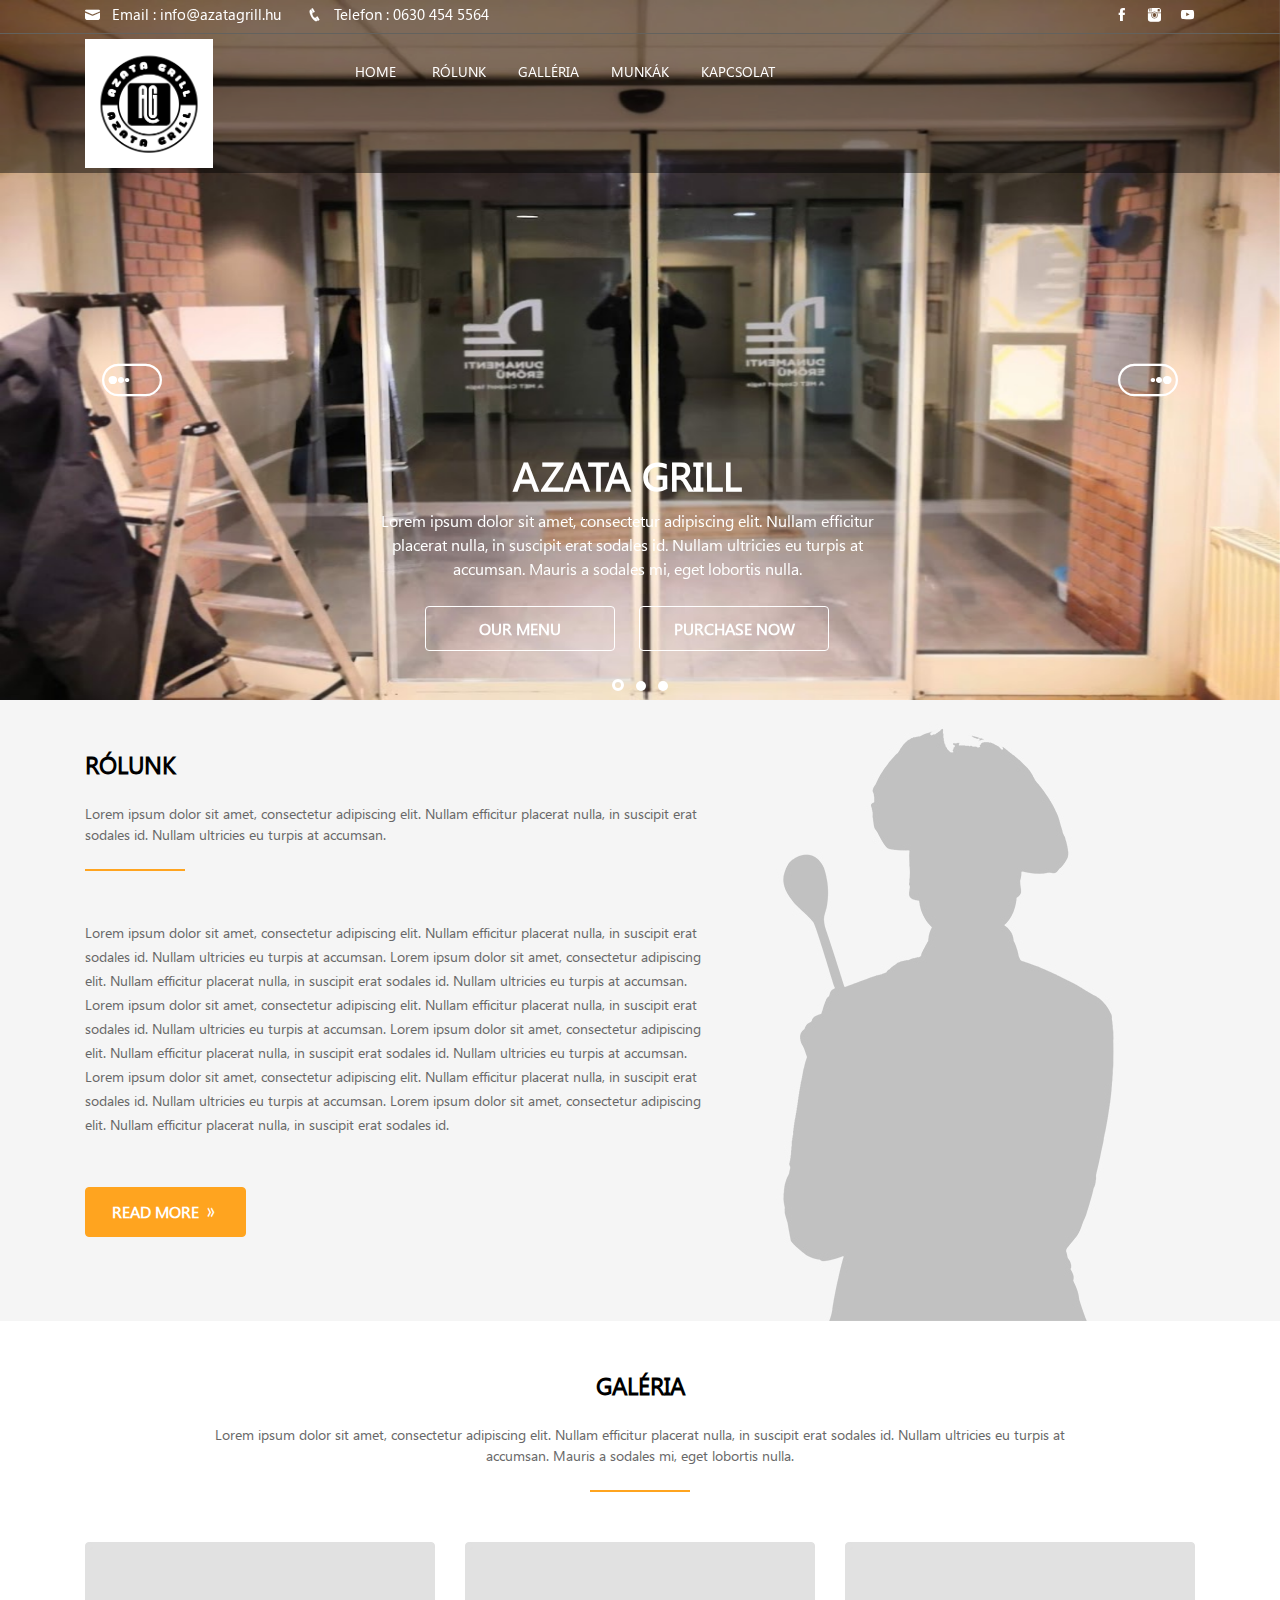
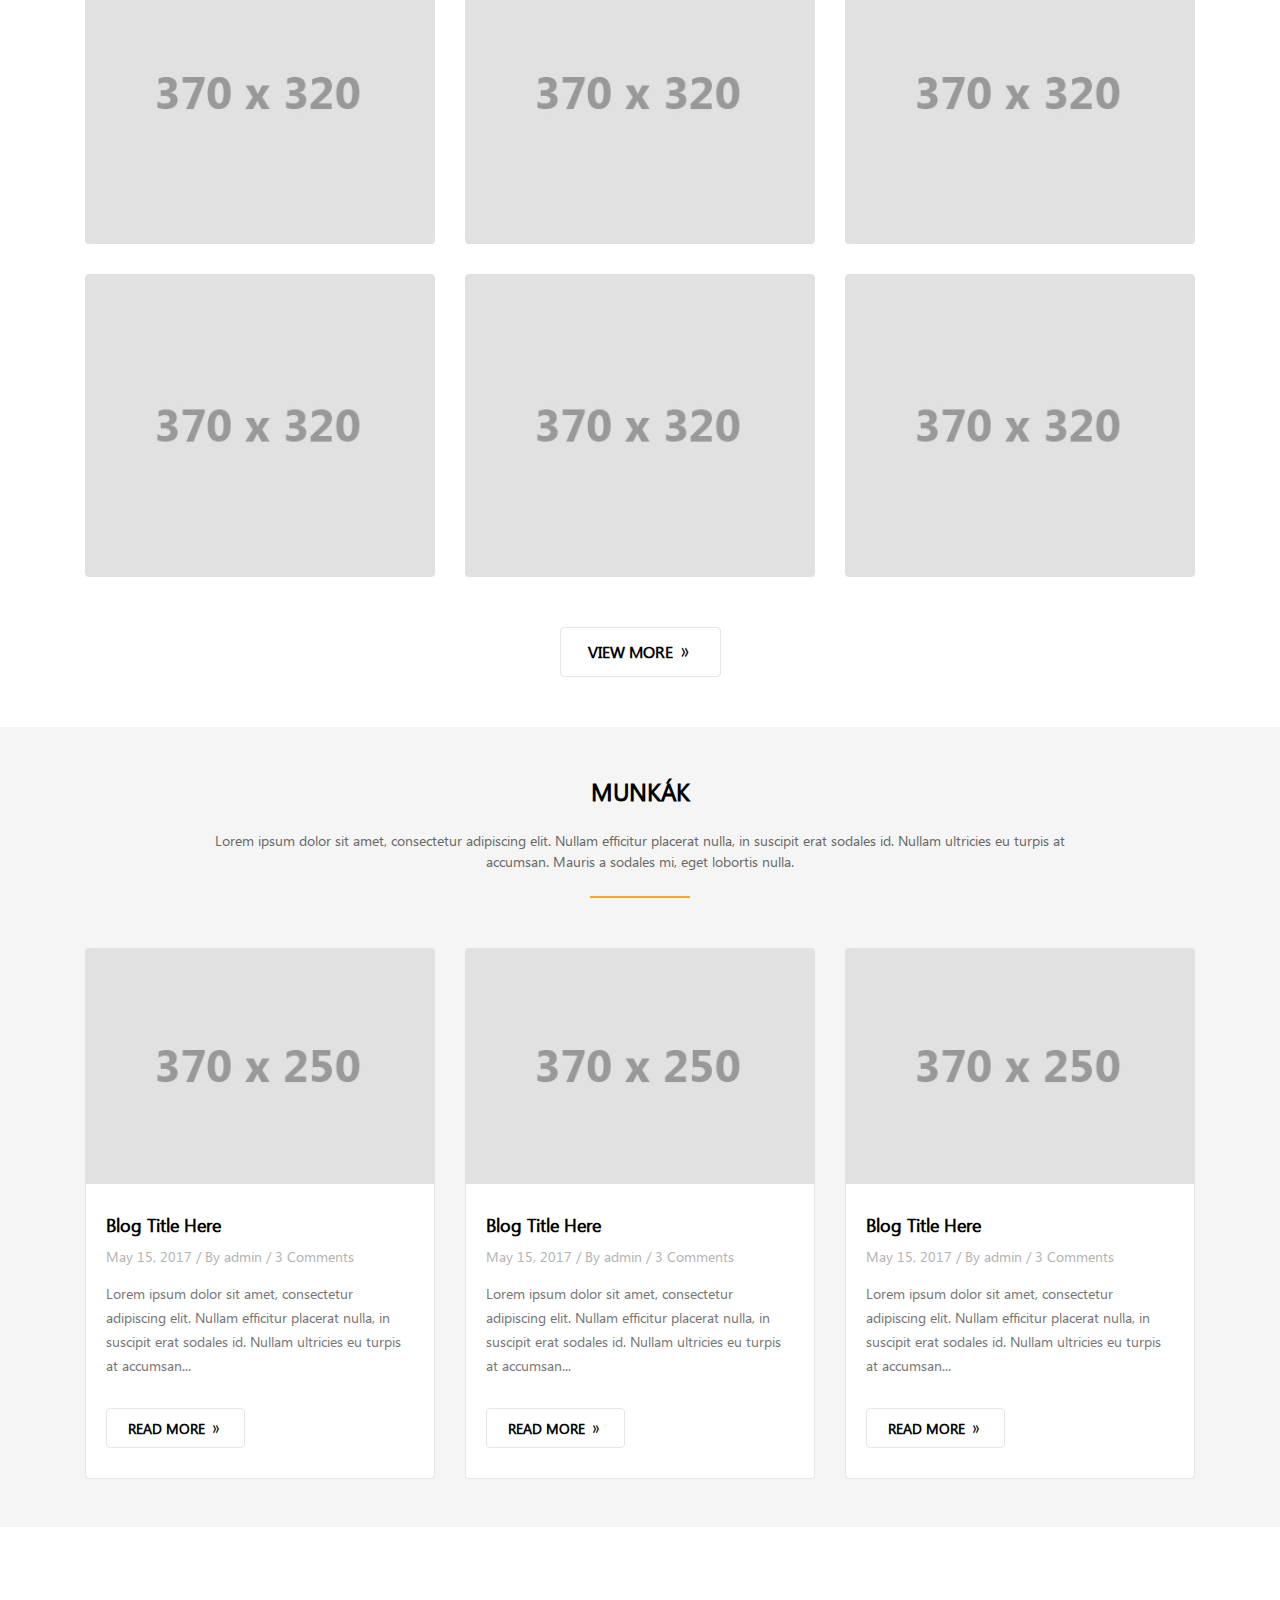
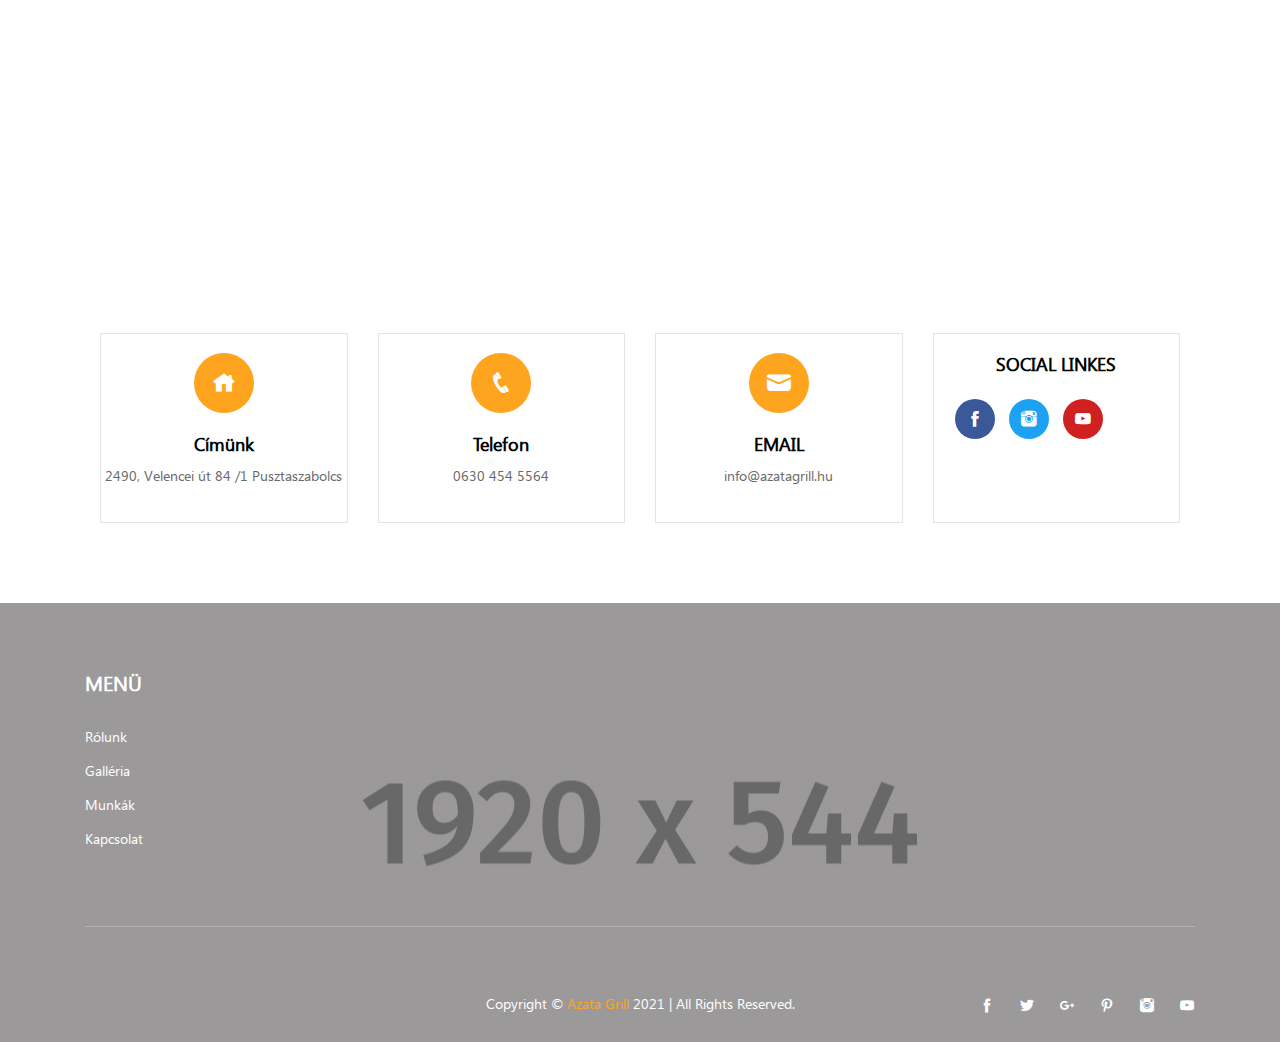
==== commit 4b2185c7: "pics" ====
--- a/index.html
+++ b/index.html
@@ -31,7 +31,7 @@
 					<ul class="list-inline float-right  icon">
 						<li> 
 							<ul class="list-inline social">
-								<li><a href="https://www.facebook.com/" target="_blank"><i class="icofont icofont-social-facebook"></i></a></li>
+								<li><a href="https://www.facebook.com/Biztonsagtechnika.Pusztaszabolcs" target="_blank"><i class="icofont icofont-social-facebook"></i></a></li>
 								<li><a href="https://www.instagram.com/" target="_blank"><i class="icofont icofont-social-instagram"></i></a></li>
 								<li><a href="https://www.youtube.com/" target="_blank"><i class="icofont icofont-social-youtube-play"></i></a></li>
 							</ul>
@@ -81,13 +81,13 @@
 <div class="slide"> 
 	<div class="slideshow owl-carousel">
 		<div class="item">
-			<img src="images/banner.jpg" alt="banner" title="banner" class="img-fluid"/>
+			<img src="images/ajto.jpg" alt="banner" title="banner" height="700" class="mg-fluid"/>
 		</div>
 		<div class="item">
-			<img src="images/banner.jpg" alt="banner" title="banner" class="img-fluid"/>
+			<img src="images/dert3.jpeg" alt="banner" title="banner" height="700" class="mg-fluid"/>
 		</div>
 		<div class="item">
-			<img src="images/banner.jpg" alt="banner" title="banner" class="img-fluid"/>
+			<img src="images/dert 9.jpeg" alt="banner" title="banner" height="700" class="mg-fluid"/>
 		</div>
 	</div>
 
@@ -274,12 +274,10 @@
 <!-- blog end here -->
 
 <div class="container">
-	<div class="row">
+	<div class="row text-center">
 		<div class="col-sm-12 col-xs-12 col-md-6">
 			<div class="map">
-				<iframe
-				src="https://l.facebook.com/l.php?u=https%3A%2F%2Fwww.google.com%2Fmaps%2Fdir%2F%3Fapi%3D1%26destination%3D47.14696%252C18.74983%26fbclid%3DIwAR1SvfWTq-pKfVCUwGp80eNix9TNwk3Q6wfonW5k4Nk-1gGOqCORMzL_ybg&h=AT0XSNdr7tsOAYdYYr512iZMjhAUOZVPU2gmMRlEzLziN17YI6Uo_FrkzEbqOrqC6c8lN9nc0FFDA2zwMgzLpmmDI7V2L5GebVemZzdY1kKieb8tY3SbobCub1XcVcOQWg7cCGudWXUhodX-K-s"></iframe>
-			</div>
+				<iframe src="https://www.google.com/maps/embed?pb=!1m18!1m12!1m3!1d2713.5486119253105!2d18.747495751440216!3d47.1471087790546!2m3!1f0!2f0!3f0!3m2!1i1024!2i768!4f13.1!3m3!1m2!1s0x474201c024f00b1f%3A0x5807e9a0be2a240f!2sPusztaszabolcs%2C%20Velencei%20%C3%BAt%2084%2C%202490!5e0!3m2!1shu!2shu!4v1636166615170!5m2!1shu!2shu" width="600" height="350" style="border:0;" allowfullscreen="" loading="lazy"></iframe></div>
 		</div>
 	</div>
 	<!-- address start here -->
@@ -317,7 +315,7 @@
 				<div class="box social">
 					<h4>SOCIAL LINKES</h4>
 					<ul class="list-inline ">
-						<li><a href="https://www.facebook.com/" target="_blank"><i class="icofont icofont-social-facebook"></i></a></li>
+						<li><a href="https://www.facebook.com/Biztonsagtechnika.Pusztaszabolcs" target="_blank"><i class="icofont icofont-social-facebook"></i></a></li>
 						<!-- <li><a href="https://twitter.com/" target="_blank"><i class="icofont icofont-social-twitter"></i></a></li> -->
 						<!-- <li><a href="https://plus.google.com/" target="_blank"><i class="icofont icofont-social-google-plus"></i></a></li> -->
 						<li><a href="https://www.instagram.com/" target="_blank"><i class="icofont icofont-social-instagram"></i></a></li>
@@ -387,7 +385,7 @@
 			</div>
 			<div class="col-sm-6 col-md-3 text-right">
 				<ul class="list-inline social">
-					<li><a href="https://www.facebook.com/" target="_blank"><i class="icofont icofont-social-facebook"></i></a></li>
+					<li><a href="https://www.facebook.com/Biztonsagtechnika.Pusztaszabolcs" target="_blank"><i class="icofont icofont-social-facebook"></i></a></li>
 					<li><a href="https://twitter.com/" target="_blank"><i class="icofont icofont-social-twitter"></i></a></li>
 					<li><a href="https://plus.google.com/" target="_blank"><i class="icofont icofont-social-google-plus"></i></a></li>
 					<li><a href="https://in.pinterest.com/" target="_blank"><i class="icofont icofont-social-pinterest"></i></a></li>
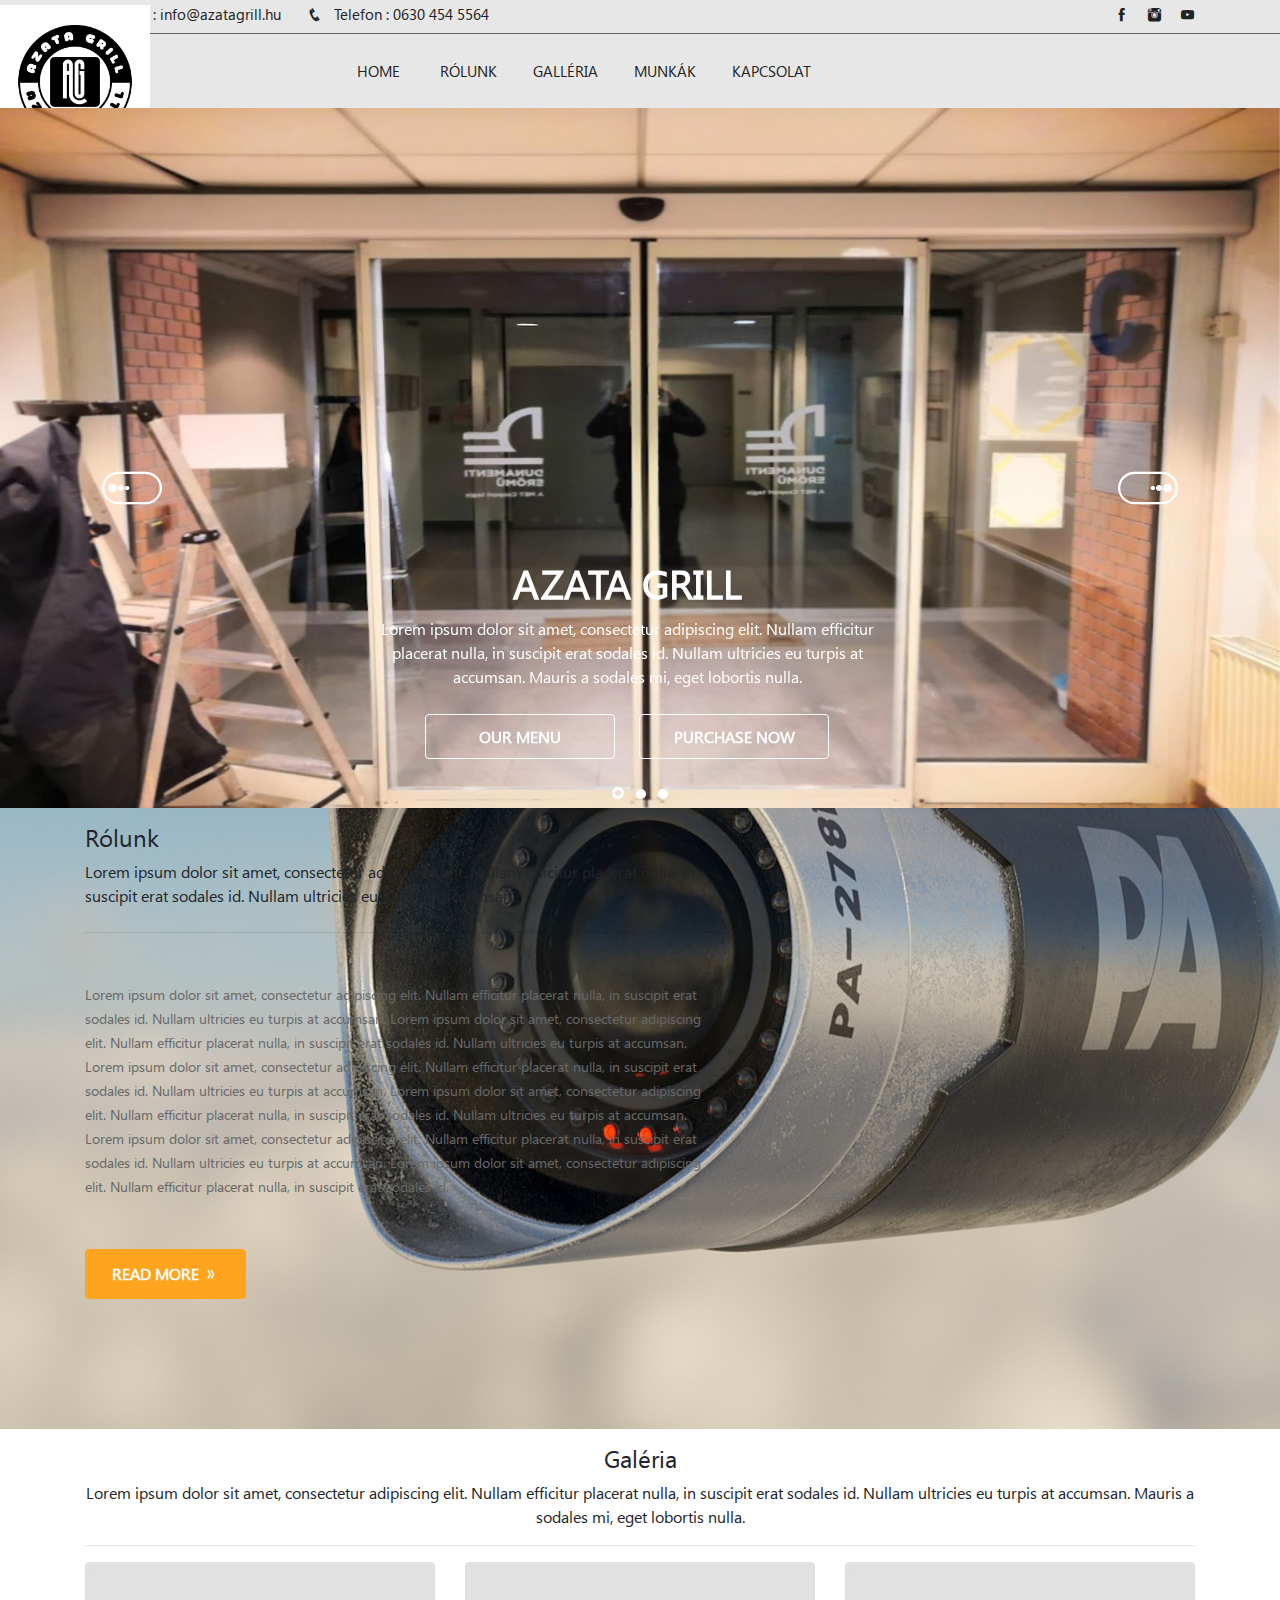
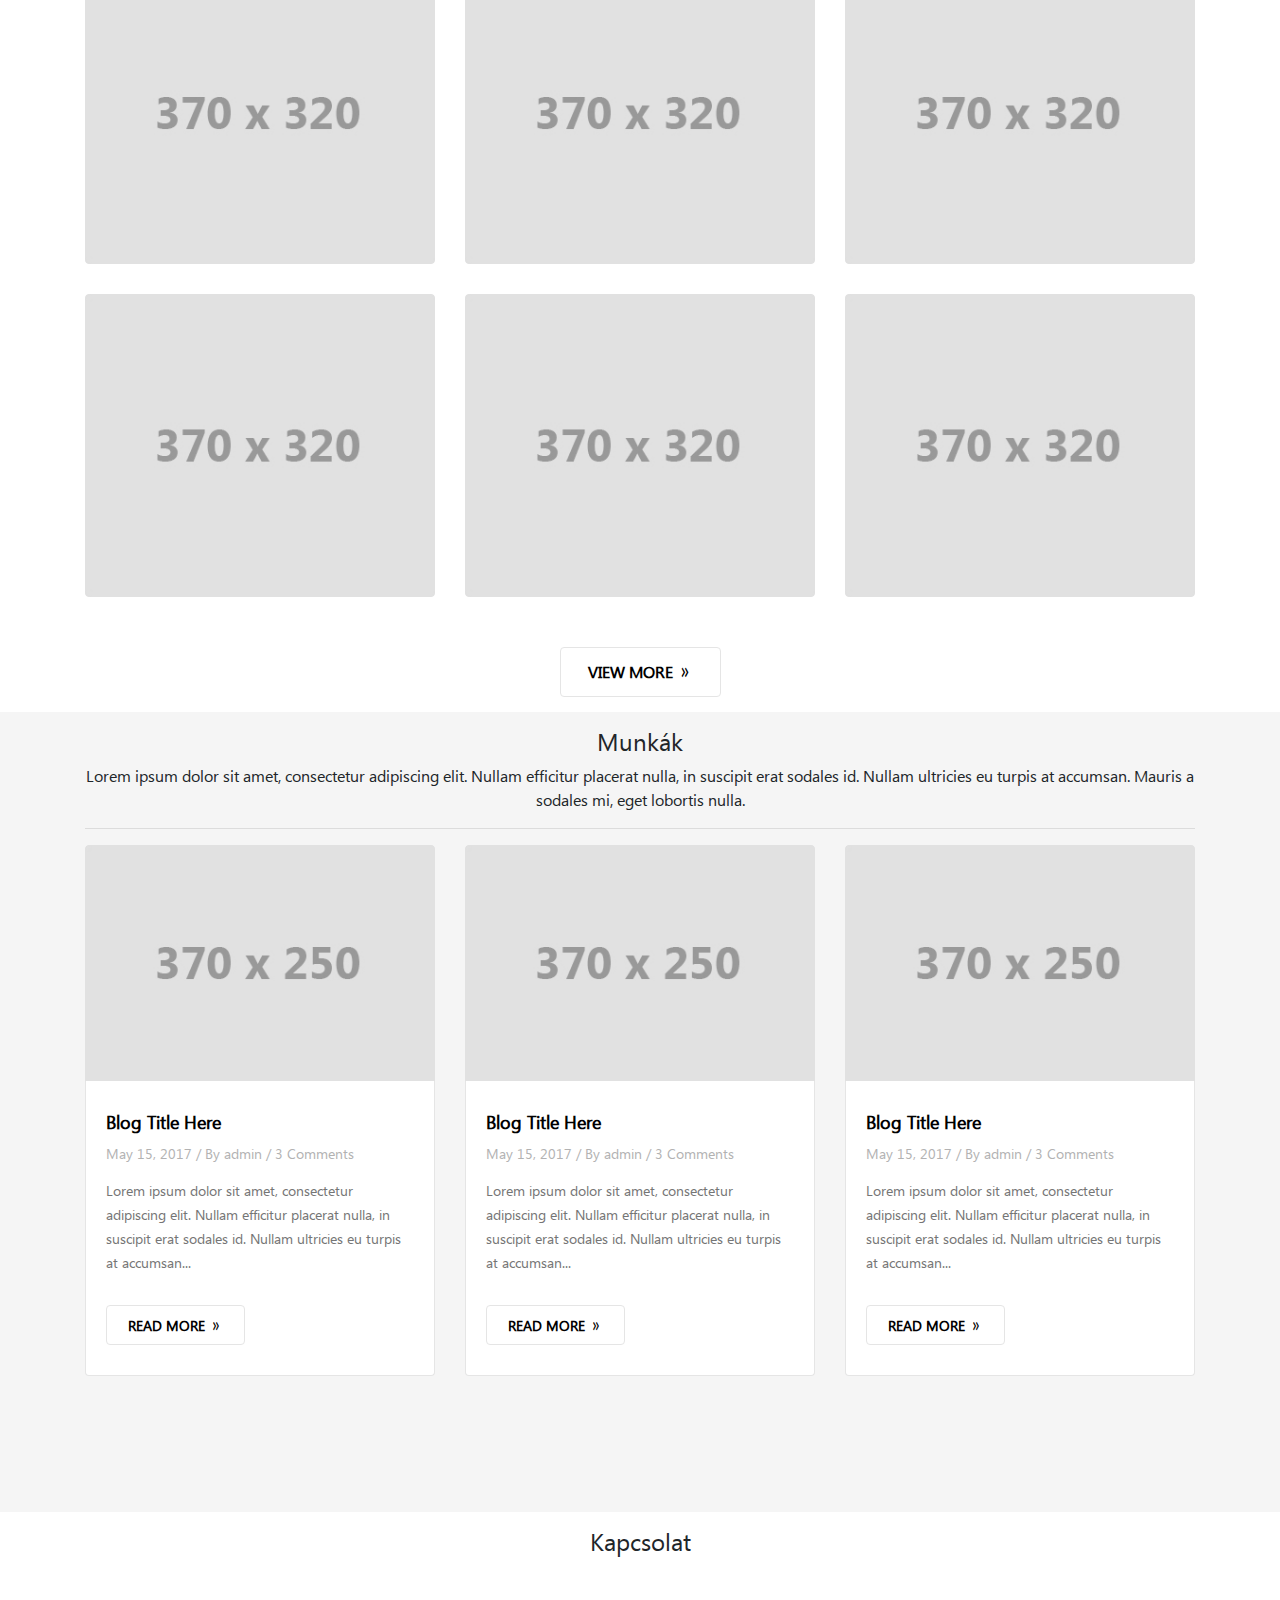
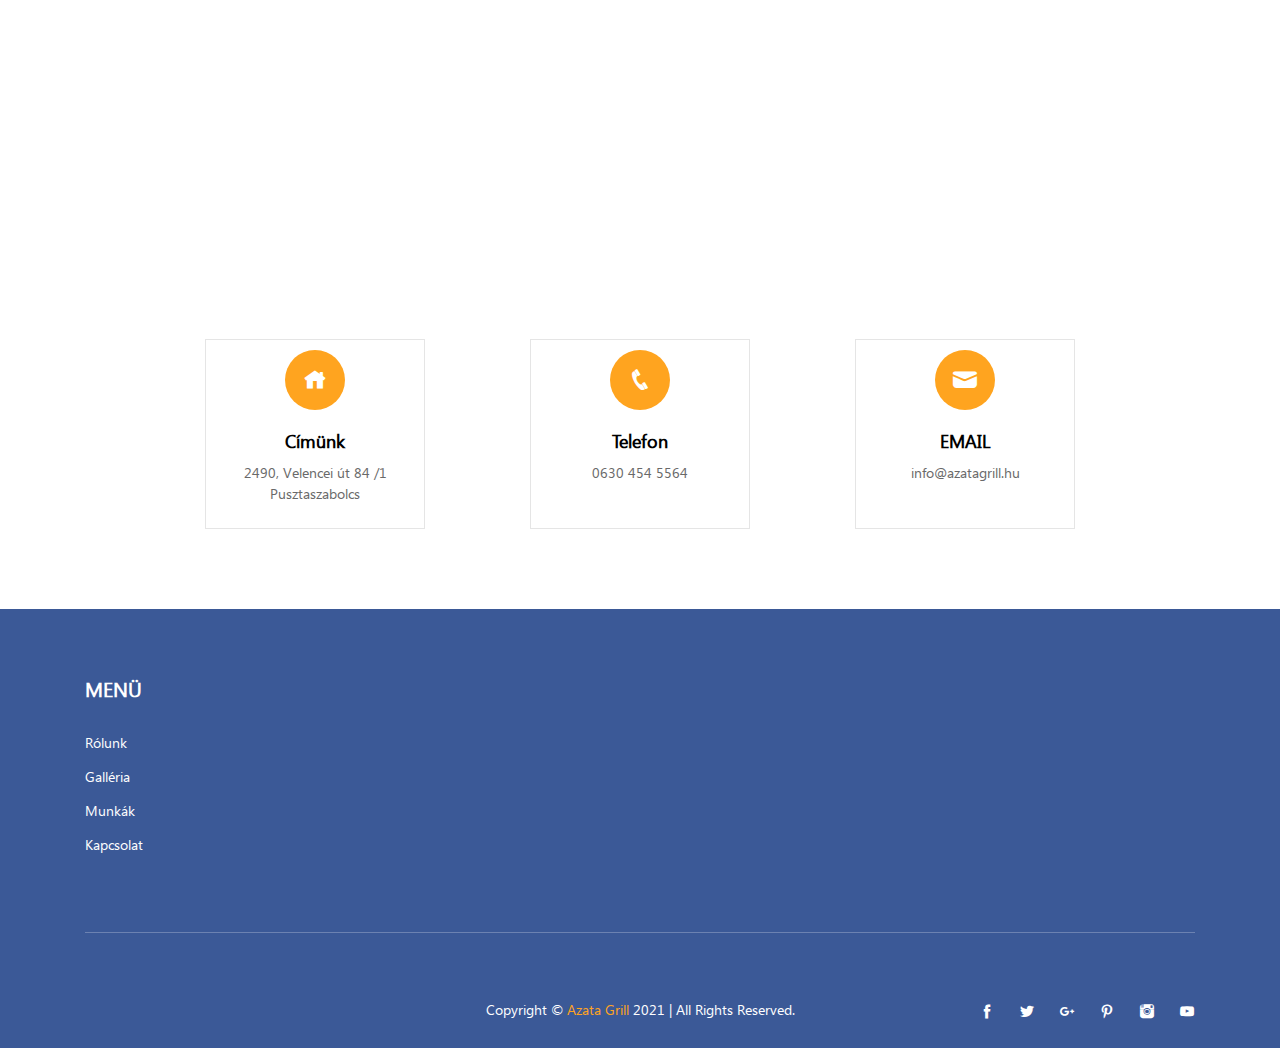
==== commit 72f87882: "spacing" ====
--- a/index.html
+++ b/index.html
@@ -18,6 +18,9 @@
 <body>
 <!-- header start here-->
 <header>
+	<div id="logo">
+		<a href="index.html"><img width="150px" src="images/logo.jpg" alt="logo" title="logo" /></a>
+	</div>
 	<!--top start here -->
 	<div class="top">
 		<div class="container">
@@ -45,9 +48,7 @@
 	<div class="container">
 		<div class="row">
 			<div class="col-md-3 col-sm-3 col-xs-12">
-				<div id="logo">
-					<a href="index.html"><img width="50%" src="images/logo.jpg" alt="logo" title="logo" /></a>
-				</div>
+				
 			</div>
 				
 			<div class="col-md-7 col-sm-5 col-xs-12 paddleft">
@@ -107,7 +108,7 @@
 <!-- slider end here -->
 
 <!-- about start here -->
-<div class="about" id="about">
+<div class="about pt" id="about">
 	<div class="container">
 		<div class="row">
 			<div class="col-sm-7 col-xs-12 commontop text-left">
@@ -125,7 +126,7 @@
 <!-- about end here -->
 
 <!-- gallery start here -->
-<div class="gallery" id="gallery">
+<div class="gallery pt" id="gallery">
 	<div class="container">
 		<div class="row ">
 			<div class="col-sm-12 commontop text-center">
@@ -227,7 +228,7 @@
 
 
 <!-- blog start here -->
-<div class="blog bloggs" id="munkak">
+<div class="blog bloggs pt" id="munkak">
 	<div class="container">
 		<div class="row">
 			<div class="col-sm-12 commontop text-center">
@@ -274,17 +275,19 @@
 <!-- blog end here -->
 
 <div class="container">
-	<div class="row text-center">
-		<div class="col-sm-12 col-xs-12 col-md-6">
+	<h4 class="text-center">
+		Kapcsolat
+	</h4>
+		<!-- <div class="col-sm-12 col-xs-12 col-md-6"> -->
 			<div class="map">
 				<iframe src="https://www.google.com/maps/embed?pb=!1m18!1m12!1m3!1d2713.5486119253105!2d18.747495751440216!3d47.1471087790546!2m3!1f0!2f0!3f0!3m2!1i1024!2i768!4f13.1!3m3!1m2!1s0x474201c024f00b1f%3A0x5807e9a0be2a240f!2sPusztaszabolcs%2C%20Velencei%20%C3%BAt%2084%2C%202490!5e0!3m2!1shu!2shu!4v1636166615170!5m2!1shu!2shu" width="600" height="350" style="border:0;" allowfullscreen="" loading="lazy"></iframe></div>
-		</div>
-	</div>
+		<!-- </div> -->
+
 	<!-- address start here -->
-<div class="address" id="contact">
-	<div class="container">
-		<div class="row">
-			<div class="col-md-3 col-sm-3 col-xs-12">
+<div class="address pt" id="contact">
+	<div class="container">
+		<div class="flex-center text-center">
+			<!-- <div class="col-md-3 col-sm-3 col-xs-12"> -->
 				<div class="box text-center">
 					<div class="icon">
 						<i class="icofont icofont-home"></i>
@@ -292,8 +295,8 @@
 					<h4>Címünk</h4>
 					<p>2490, Velencei út 84 /1 Pusztaszabolcs</p>
 				</div>
-			</div>
-			<div class="col-md-3 col-sm-3 col-xs-12">
+			<!-- </div> -->
+			<!-- <div class="col-md-3 col-sm-3 col-xs-12"> -->
 				<div class="box text-center">
 					<div class="icon">
 						<i class="icofont icofont-phone"></i>
@@ -301,8 +304,8 @@
 					<h4>Telefon</h4>
 					<p>0630 454 5564</p>
 				</div>	
-			</div>
-			<div class="col-md-3 col-sm-3 col-xs-12">
+			<!-- </div> -->
+			<!-- <div class="col-md-3 col-sm-3 col-xs-12"> -->
 				<div class="box text-center">
 					<div class="icon">
 						<i class="icofont icofont-ui-message"></i>	
@@ -310,21 +313,21 @@
 					<h4>EMAIL</h4>
 					<p>info@azatagrill.hu</p>
 				</div>
-			</div>
-			<div class="col-md-3 col-sm-3 col-xs-12">
+			<!-- </div> -->
+			<!-- <div class="col-md-3 col-sm-3 col-xs-12">
 				<div class="box social">
 					<h4>SOCIAL LINKES</h4>
 					<ul class="list-inline ">
 						<li><a href="https://www.facebook.com/Biztonsagtechnika.Pusztaszabolcs" target="_blank"><i class="icofont icofont-social-facebook"></i></a></li>
-						<!-- <li><a href="https://twitter.com/" target="_blank"><i class="icofont icofont-social-twitter"></i></a></li> -->
-						<!-- <li><a href="https://plus.google.com/" target="_blank"><i class="icofont icofont-social-google-plus"></i></a></li> -->
+						<li><a href="https://twitter.com/" target="_blank"><i class="icofont icofont-social-twitter"></i></a></li>
+						<li><a href="https://plus.google.com/" target="_blank"><i class="icofont icofont-social-google-plus"></i></a></li>
 						<li><a href="https://www.instagram.com/" target="_blank"><i class="icofont icofont-social-instagram"></i></a></li>
-						<!-- <li><a href="https://in.pinterest.com/" target="_blank"><i class="icofont icofont-social-pinterest"></i></a></li> -->
-						<!-- <li><a href="https://www.stumbleupon.com/" target="blank"><i class="icofont icofont-social-stumbleupon"></i></a></li> -->
+						<li><a href="https://in.pinterest.com/" target="_blank"><i class="icofont icofont-social-pinterest"></i></a></li>
+						<li><a href="https://www.stumbleupon.com/" target="blank"><i class="icofont icofont-social-stumbleupon"></i></a></li>
 						<li><a href="https://www.youtube.com/" target="_blank"><i class="icofont icofont-social-youtube-play"></i></a></li>
 					</ul>
 				</div>
-			</div>
+			</div> -->
 		</div>
 	</div>
 </div>
--- a/css/style.css
+++ b/css/style.css
@@ -88,8 +88,15 @@
 .paddright{
 	padding-right:0;
 }
+.pt {
+	padding-top: 15px;
+}
 .mar-b{
 	margin-bottom:80px;
+}
+.flex-center {
+	display: flex;
+	justify-content:space-evenly;
 }
 .btn-primary{
 	background:transparent;
@@ -138,12 +145,13 @@
 [ Header / header ]
 ---------------------*/
 header{
-	background: rgba(0, 0, 0, 0.45);
-    position: absolute;
+	background: rgb(231, 231, 231);
+	
+    /* position: absolute;
     left: 0;
     right: 0;
     z-index: 2;
-    top: 0;	
+    top: 0;	 */
 }
 .top{
 	border-bottom:1px solid #63625E;
@@ -163,7 +171,7 @@
 	margin-right:8px;
 }
 .top .icon li a, .top .social li a{
-	color:#fff;
+	color: #222;
 	font-size:15px;
 }
 .top .social li{
@@ -204,7 +212,9 @@
 	color:#fff;
 }
 header #logo{
-	margin:15px 0;
+	position: absolute;
+	top: 0;
+	z-index: 22;
 }
 @media(min-width:768px){
 #menu .menutext {
@@ -229,10 +239,10 @@
 }
 #menu .nav > li > a{
 	background-color: transparent;
-	color: #fff;
-	font-size: 14px;
-	font-weight: 500;
-	padding:0;
+	color: #222;
+	font-size: 15px;
+	font-weight: 00;
+	padding: 2px;
 	line-height: 14px;
 	text-transform:uppercase;
 	-webkit-transform: perspective(1px) translateZ(0);
@@ -308,6 +318,7 @@
 ----------------------------------- */
 .slide{
 	position:relative;
+	z-index: 23;
 }
 .slideshow img{
 	width:100%;
@@ -322,7 +333,7 @@
 	text-align:center;
 }
 .slide-detail img{
-	margin:0 auto;
+	margin:10px auto 0 auto;
 	width:11.5%;
 }
 .slide-detail h4{
@@ -399,7 +410,7 @@
 /*--------------------------------- 
 [ commontop / .commontop ]
 ----------------------------------- */
-.commontop h4{
+/* .commontop h4{
 	font-size:24px;
 	font-weight:700;
 	color:#000;
@@ -470,12 +481,12 @@
 }
 .order img{
 	margin:0 auto 80px;
-}
+} 
 /*--------------------- 
 [ about / .about ]
 ----------------------- */
 .about{
-	background:url(../images/about_bg.jpg) center center no-repeat;
+	background:url("../images/cam1920.jpg") 80% 80% no-repeat; 
 	width:100%;
 	height:621px;
 }
@@ -591,109 +602,7 @@
 	color:#fff;
 	border:1px solid #FFA41F;
 } 
-/*--------------------- 
-[ dish / .dish ]
------------------------ */
-.dishes .commontop h4{
-	border-top:1px solid #ddd;
-	padding-top:40px;
-}
-.dishes {
-	margin:0 0 80px; 
-}
-.dish .box{
-	border:1px solid #E5E5E5;
-	min-height:276px;
-}
-.dish .box img{
-	margin:0 auto;
-}
-.dish .box .caption{
-	border-top:1px solid #E5E5E5;
-	padding:30px 15px;
-	text-align:center;
-}
-.dish .box .caption h4{
-	font-size:18px;
-	font-weight:600;
-	color:#000;
-	margin:0 0 20px;
-}
-.dish .box .caption p{
-	font-size:24px;
-	font-weight:600;
-	color:#FFA41F;
-	margin:0;
-	line-height:20px;
-}
-/*--------------------------------
-[ reservation / .reservation ]
----------------------------------- */
-.reservation{
-	background:url(../images/reservation_bg.jpg) center center no-repeat;
-	width:100%;
-	height:522px;
-}
-.reservation .commontop p, .reservation .commontop h4{
-	color:#fff;
-}
-.reservation  form .form-group{
-	margin:0;
-}
-.reservation  form .form-control {
-	background:transparent;
-	text-transform:uppercase;
-	height:45px;
-	margin-bottom:30px;
-	color:#fff;
-	padding:0 0 0 20px;
-}
-.bootstrap-select .dropdown-toggle::after{
-	border:none;
-}
-.bootstrap-select .dropdown-menu.inner{
-	display:block;
-}
-.bootstrap-select .dropdown-menu > li > a{
-	display: block;
-    padding: 3px 20px;
-    clear: both;
-    font-weight: normal;
-    line-height: 1.42857143;
-    color: #333;
-    white-space: nowrap;
-}
-.reservation  form .bootstrap-select .btn{
-	background:transparent;
-	text-transform:uppercase;
-	height:45px;
-	margin-bottom:0px;
-	color:#fff;
-	padding:0 0 0 20px;
-	border:1px solid #fff;
-}
-.reservation form .icofont {
-    position: absolute;
-    right: 18px;
-    padding: 15px 12px;
-    color: #fff;
-}
-.reservation form .bootstrap-select{
-	padding:0;
-}
-.reservation form .bootstrap-select .btn i{
-	right:0;
-	top:0;
-}
-.bootstrap-select.btn-group .dropdown-menu {
-    min-width: 100% ;
-}
-.reservation .btn-primary{
-	width:161px;
-	margin:20px 0 0;
-	border:1px solid #FFA41F;
-	background:#FFA41F;
-}
+
 /*--------------------------------
 [ gallery / .gallery ]
 ---------------------------------- */
@@ -788,7 +697,7 @@
 	height:800px;
 }
 .blog{
-	margin:50px 0;
+	margin:15px 0;
 }
 .blog .box{
 	margin-bottom:50px;
@@ -830,57 +739,12 @@
 	border:1px solid #FFA41F;
 	color:#fff;
 }
-/*-----------------------------
-[ newsletter / .newsletter ]
-------------------------------- */
-#newsletter{
-	background:#FFA41F;
-	padding:26px 0;
-}
-#newsletter .news{
-	float:left;
-	font-size:36px;
-	font-weight:700;
-	color:#fff;
-	text-transform:uppercase;
-	margin: 5px 0 0 0;
-}
-#newsletter p{
-	margin:-48px 0 0 38%;
-	font-size:14px;
-	font-weight:400;
-	color:#fff;
-	border-left:1px solid #D88100;
-	padding: 10px 0 15px 26px;
-}
-#newsletter .form-group{
-	margin:7px 0;
-}
-#newsletter .input-group{
-	width:100%;
-}
-#newsletter .input-group input{
-	width:75%;
-	height:50px;
-	font-size:14px;
-	border:0;
-	border-radius:4px;
-	padding:16px;
-}
-#newsletter .input-group .btn-news{
-	background:#D88100;
-	color:#fff;
-	font-size:16px;
-	font-weight:600;
-	border-radius:4px;
-	margin-left:10px;
-	padding:12px 26px;
-}
+
 /*----------------------
 [ footer / .footer ]
 ------------------------ */
 footer{
-	background:url(../images/footer_bg.jpg) center center no-repeat;
+	background:#3b5997;
 }
 footer .inner{
 	padding:73px 0 80px;
@@ -1256,7 +1120,7 @@
 [ abouts / .abouts ]
 ----------------------- */
 .abouts{
-	background:url(../images/about/bg.jpg) center center no-repeat;
+	/* background:url("../images/cam1920.jpg") center center no-repeat; */
 	width:100%;
 	height:621px;
 }
@@ -1588,13 +1452,19 @@
 	border:1px solid #FFA41F;
 	margin:20px 0 0;
 }
+.map {
+	display: flex;
+	justify-content: center;
+	padding-top: 10px;
+}
 .address{
 	margin:0 0 80px;
 }
 .address .box{
 	border:1px solid #e5e5e5;
-	padding:19px 0;
+	padding: 10px;
 	height:190px;
+	width: 220px;
 }
 .address .box .icon{
 	background:#FFA41F;
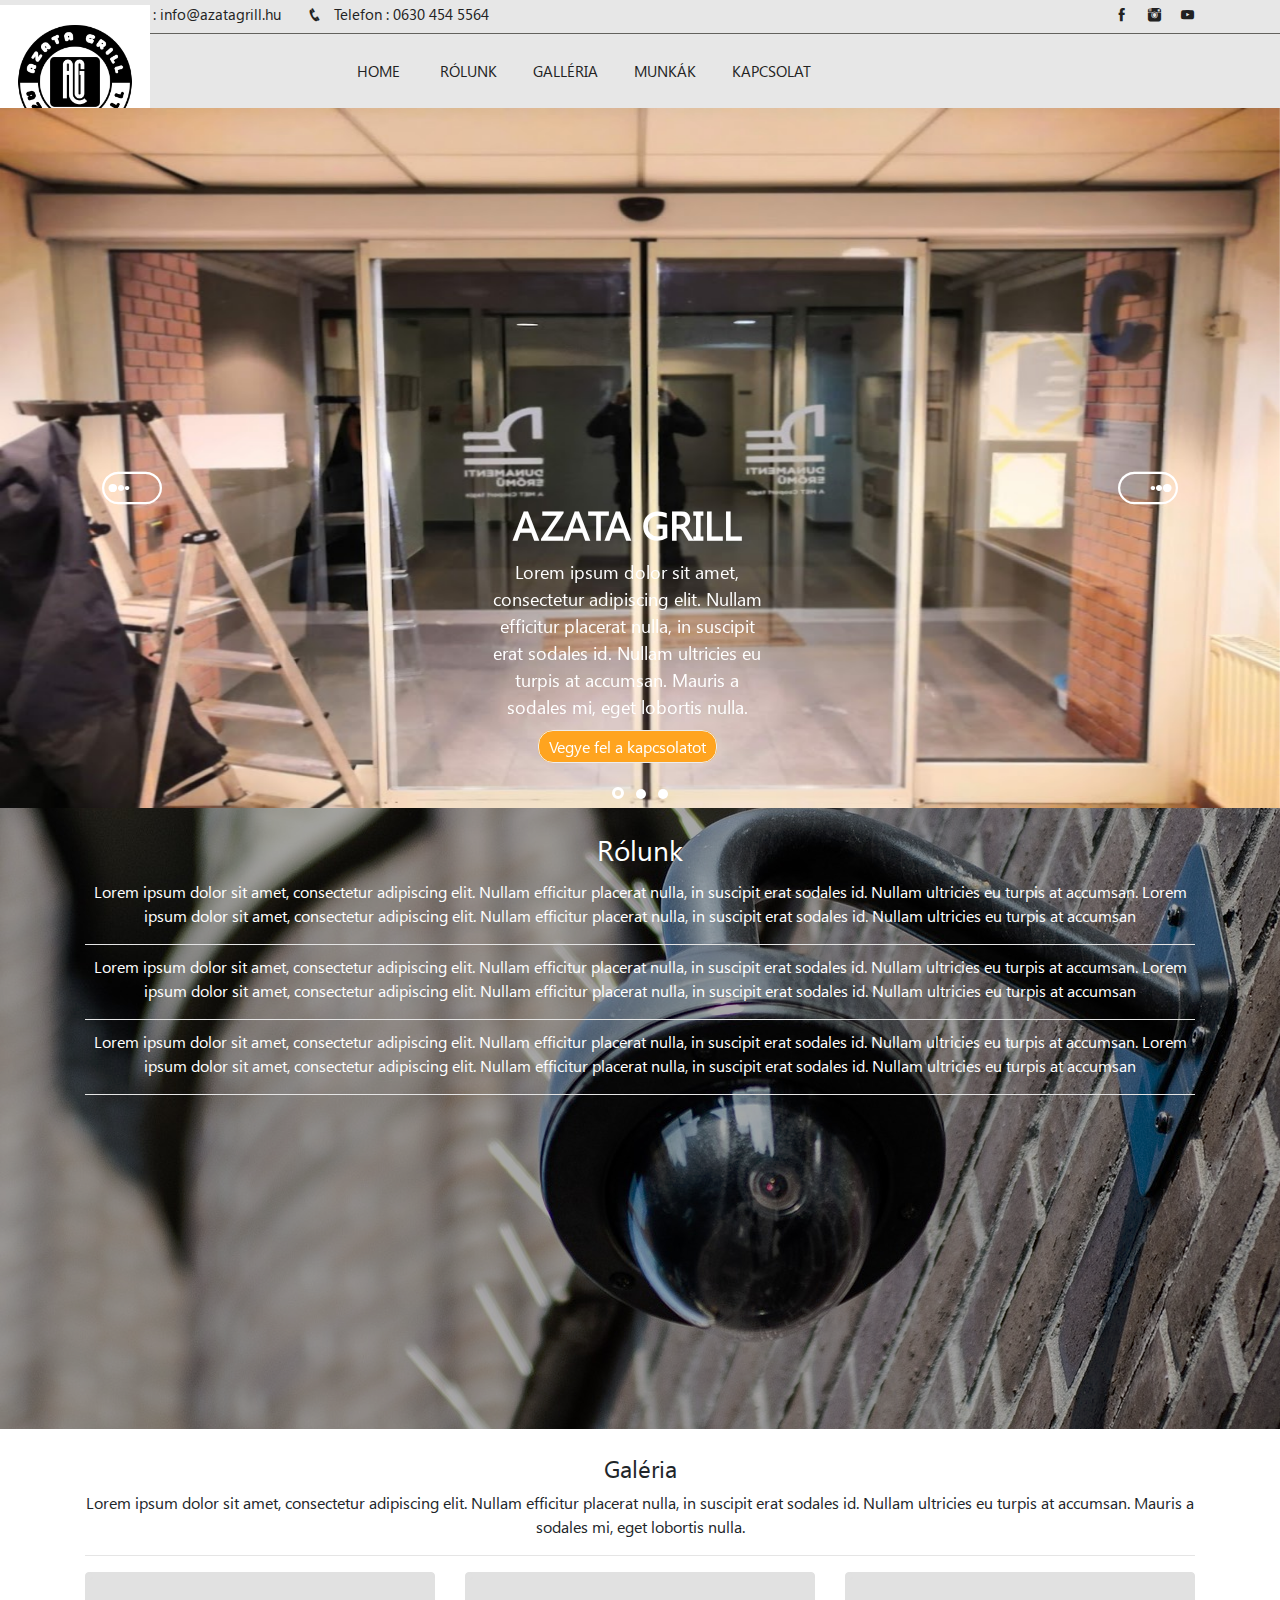
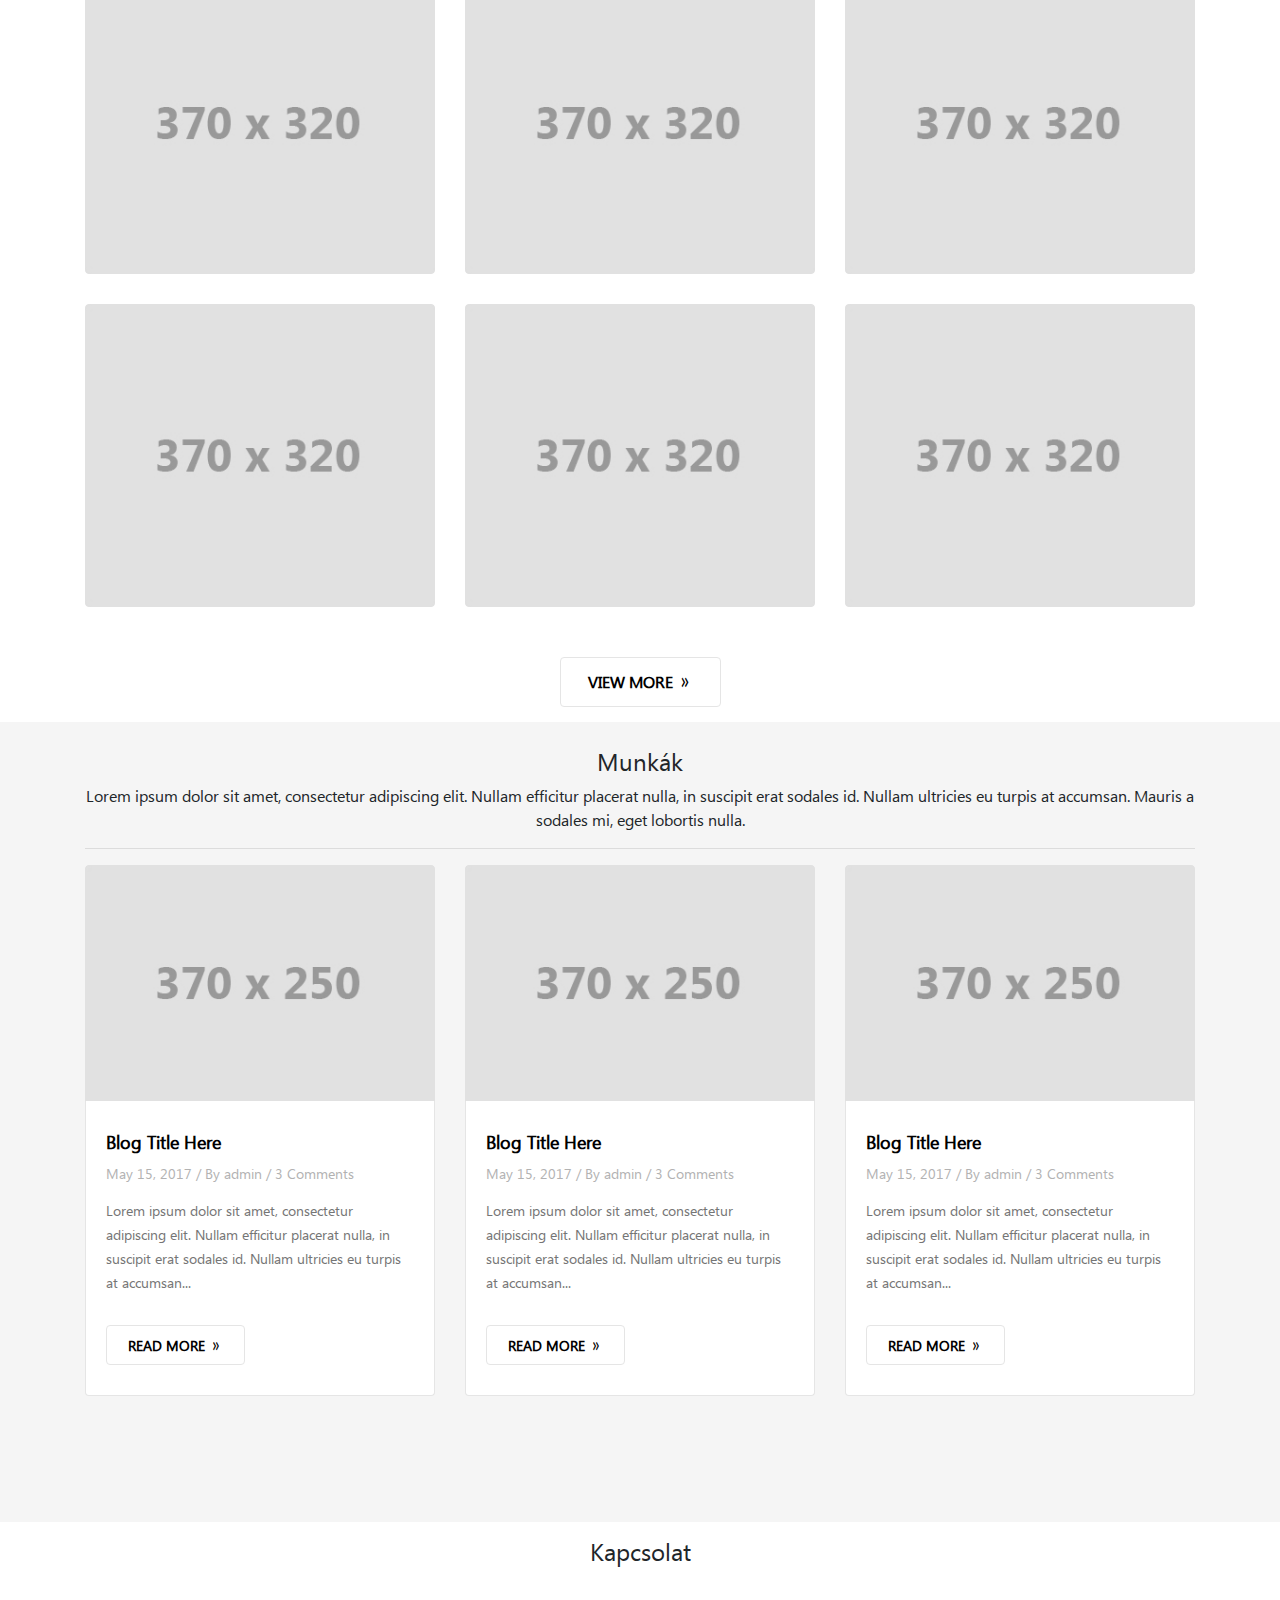
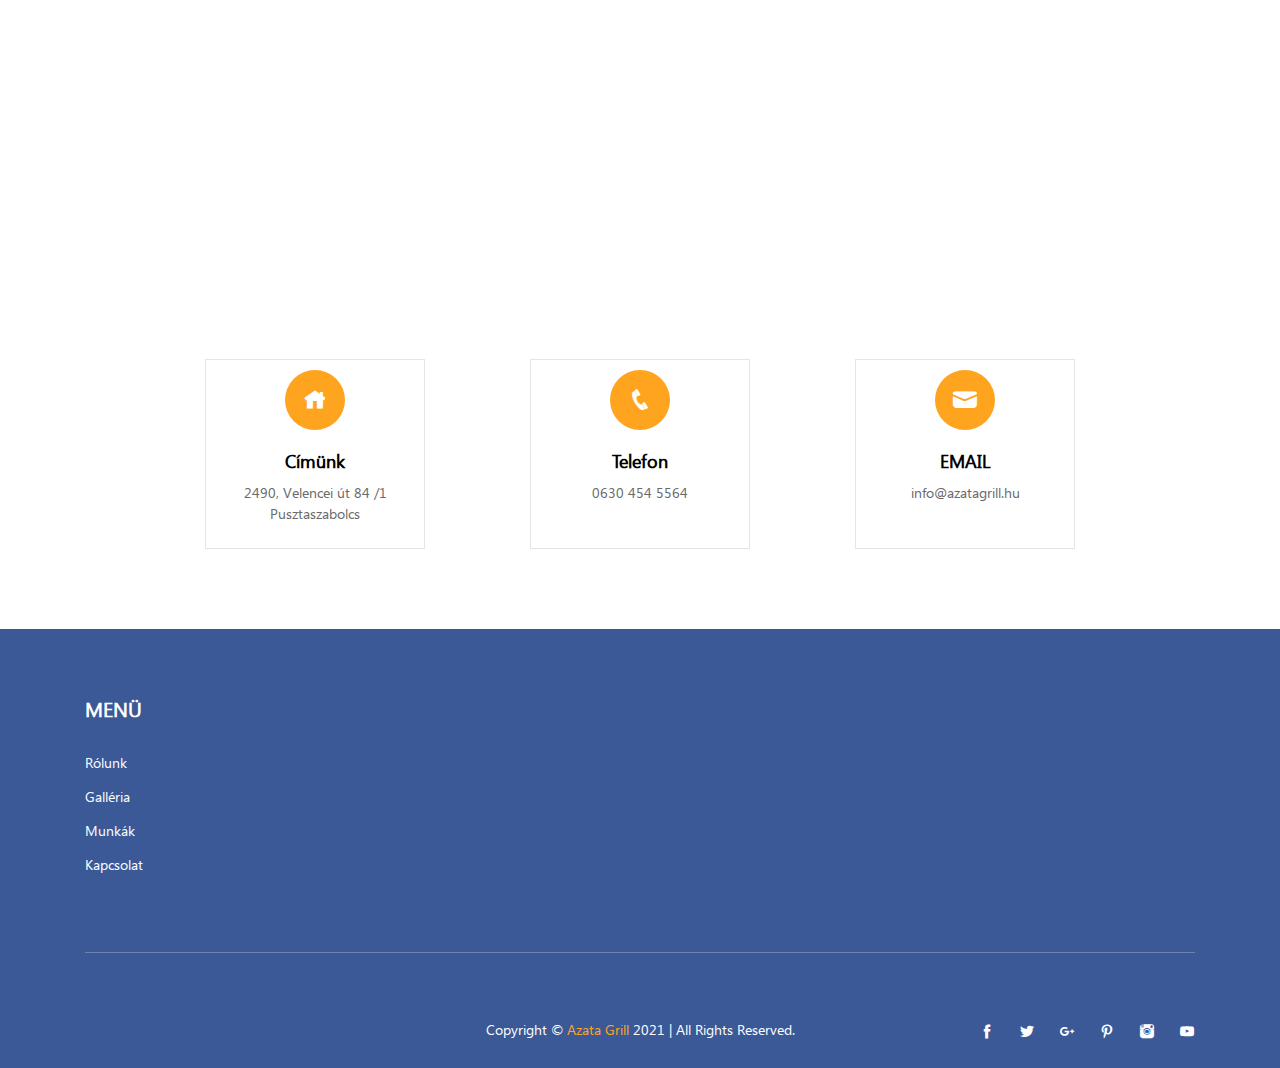
==== commit fb3549fe: "improves" ====
--- a/index.html
+++ b/index.html
@@ -94,14 +94,13 @@
 
 	
 	<!-- slide-detail start here -->
-	<div class="slide-detail col-lg-12 col-md-12 col-sm-12 col-xs-12">
-		<div class="col-sm-12">
+	<div class="slide-detail col-lg-12 col-md-12 col-sm-10 col-xs-10">
 			<!-- <img src="images/logo1.png" alt="logo1" title="logo1" class="img-fluid" /> -->
 			<h4>Azata Grill</h4>
-			<p>Lorem ipsum dolor sit amet, consectetur adipiscing elit. Nullam efficitur placerat nulla, in suscipit erat sodales id. Nullam ultricies eu turpis at accumsan. Mauris a sodales mi, eget lobortis nulla.</p>
-			<button type="button" class="btn-primary" onclick="location.href='our_menu.html'">our menu</button>
-			<button type="button" class="btn-primary" onclick="location.href='shop.html'">PURCHASE NOW</button> 
-		</div>
+			<p>Lorem ipsum dolor sit amet, consectetur adipiscing elit. 
+			Nullam efficitur placerat nulla, in suscipit erat sodales id. 
+			Nullam ultricies eu turpis at accumsan. Mauris a sodales mi, eget lobortis nulla.</p>
+			<a class="cta" href="#contact"> Vegye fel  a kapcsolatot</a>
 	</div>	
 	<!-- slide-detail end here -->
 </div>
@@ -111,14 +110,29 @@
 <div class="about pt" id="about">
 	<div class="container">
 		<div class="row">
-			<div class="col-sm-7 col-xs-12 commontop text-left">
-				<h4>Rólunk</h4>
-				<p>Lorem ipsum dolor sit amet, consectetur adipiscing elit. Nullam efficitur placerat nulla, in suscipit erat sodales id. Nullam ultricies eu turpis at accumsan.</p>
-				<hr>
-			</div>
-			<div class="col-sm-7 col-xs-12">
-				<p class="des">Lorem ipsum dolor sit amet, consectetur adipiscing elit. Nullam efficitur placerat nulla, in suscipit erat sodales id. Nullam ultricies eu turpis at accumsan. Lorem ipsum dolor sit amet, consectetur adipiscing elit. Nullam efficitur placerat nulla, in suscipit erat sodales id. Nullam ultricies eu turpis at accumsan. Lorem ipsum dolor sit amet, consectetur adipiscing elit. Nullam efficitur placerat nulla, in suscipit erat sodales id. Nullam ultricies eu turpis at accumsan. Lorem ipsum dolor sit amet, consectetur adipiscing elit. Nullam efficitur placerat nulla, in suscipit erat sodales id. Nullam ultricies eu turpis at accumsan. Lorem ipsum dolor sit amet, consectetur adipiscing elit. Nullam efficitur placerat nulla, in suscipit erat sodales id. Nullam ultricies eu turpis at accumsan. Lorem ipsum dolor sit amet, consectetur adipiscing elit. Nullam efficitur placerat nulla, in suscipit erat sodales id.</p>
-				<button type="button" class="btn-primary" onclick="location.href='about_us.html'">read more <i class="icofont icofont-curved-double-right"></i></button>
+			<div class="col-sm-12 commontop text-center">
+				<h3>Rólunk</h3>
+				<p>Lorem ipsum dolor sit amet, consectetur adipiscing elit. 
+				Nullam efficitur placerat nulla, in suscipit erat sodales id.
+				Nullam ultricies eu turpis at accumsan. 
+				Lorem ipsum dolor sit amet, consectetur adipiscing elit. 
+				Nullam efficitur placerat nulla, in suscipit erat sodales id.
+				Nullam ultricies eu turpis at accumsan</p>
+				<hr>
+				<p>Lorem ipsum dolor sit amet, consectetur adipiscing elit. 
+				Nullam efficitur placerat nulla, in suscipit erat sodales id.
+				Nullam ultricies eu turpis at accumsan.
+				Lorem ipsum dolor sit amet, consectetur adipiscing elit. 
+				Nullam efficitur placerat nulla, in suscipit erat sodales id.
+				Nullam ultricies eu turpis at accumsan</p>
+				<hr>
+				<p>Lorem ipsum dolor sit amet, consectetur adipiscing elit. 
+				Nullam efficitur placerat nulla, in suscipit erat sodales id.
+				Nullam ultricies eu turpis at accumsan.
+				Lorem ipsum dolor sit amet, consectetur adipiscing elit. 
+				Nullam efficitur placerat nulla, in suscipit erat sodales id.
+				Nullam ultricies eu turpis at accumsan</p>
+				<hr>
 			</div>
 		</div>
 	</div>
--- a/css/style.css
+++ b/css/style.css
@@ -69,6 +69,17 @@
     outline: 0px auto -webkit-focus-ring-color;
     outline-offset: none ;
 }
+a.cta {
+	background-color: #FFA41F;
+	color: #fff;
+	border: 1px solid #eee;
+	border-radius: 15px;
+	padding: 5px 10px;
+	transition: all .5s;
+}
+a.cta:hover {
+	background-color: #b36e07;
+}
 .owl-wrapper-outer{
 	background:none ;
 	box-shadow:none ;
@@ -89,7 +100,7 @@
 	padding-right:0;
 }
 .pt {
-	padding-top: 15px;
+	padding-top: 25px;
 }
 .mar-b{
 	margin-bottom:80px;
@@ -344,9 +355,10 @@
 	text-transform:uppercase;
 }
 .slide-detail p{
-	font-size:16px;
-	color:#fff;
-	margin: 0 10% 25px;
+	font-size:18px;
+	color:#fff;
+	margin: 5px auto 15px auto;
+	width: 40%;
 }
 .slide-detail .btn-primary{
 	width:190px;
@@ -486,25 +498,29 @@
 [ about / .about ]
 ----------------------- */
 .about{
-	background:url("../images/cam1920.jpg") 80% 80% no-repeat; 
+	background:url("../images/cctvlg.jpg") 50% 50% no-repeat;
+	background-color: rgba(34, 34, 34, 0.4);
+	background-blend-mode: darken; 
 	width:100%;
 	height:621px;
-}
-.about .commontop p{
-	margin:0 0 24px;
-}
-.about .commontop hr{
-	margin:0 0 50px;
-}
-.about .des{
-	margin:0 0 50px;
-	color: #686868;
-}
-.about .btn-primary{
-	background:#FFA41F;
-	border:1px solid #FFA41F;
-	width:161px;
-} 
+	display: flex;
+	justify-content: center;
+}
+.about p{
+	color: #fff;
+}
+.about  hr{
+	margin-bottom: 10px;
+	background-color: #fff;
+}
+.about h3{
+	color: #fff;
+	padding-bottom: 5px;
+	text-align: center;
+}
+.about .intro {
+	width: 80%;
+}
 /*--------------------- 
 [ menu / .menu ]
 ----------------------- */
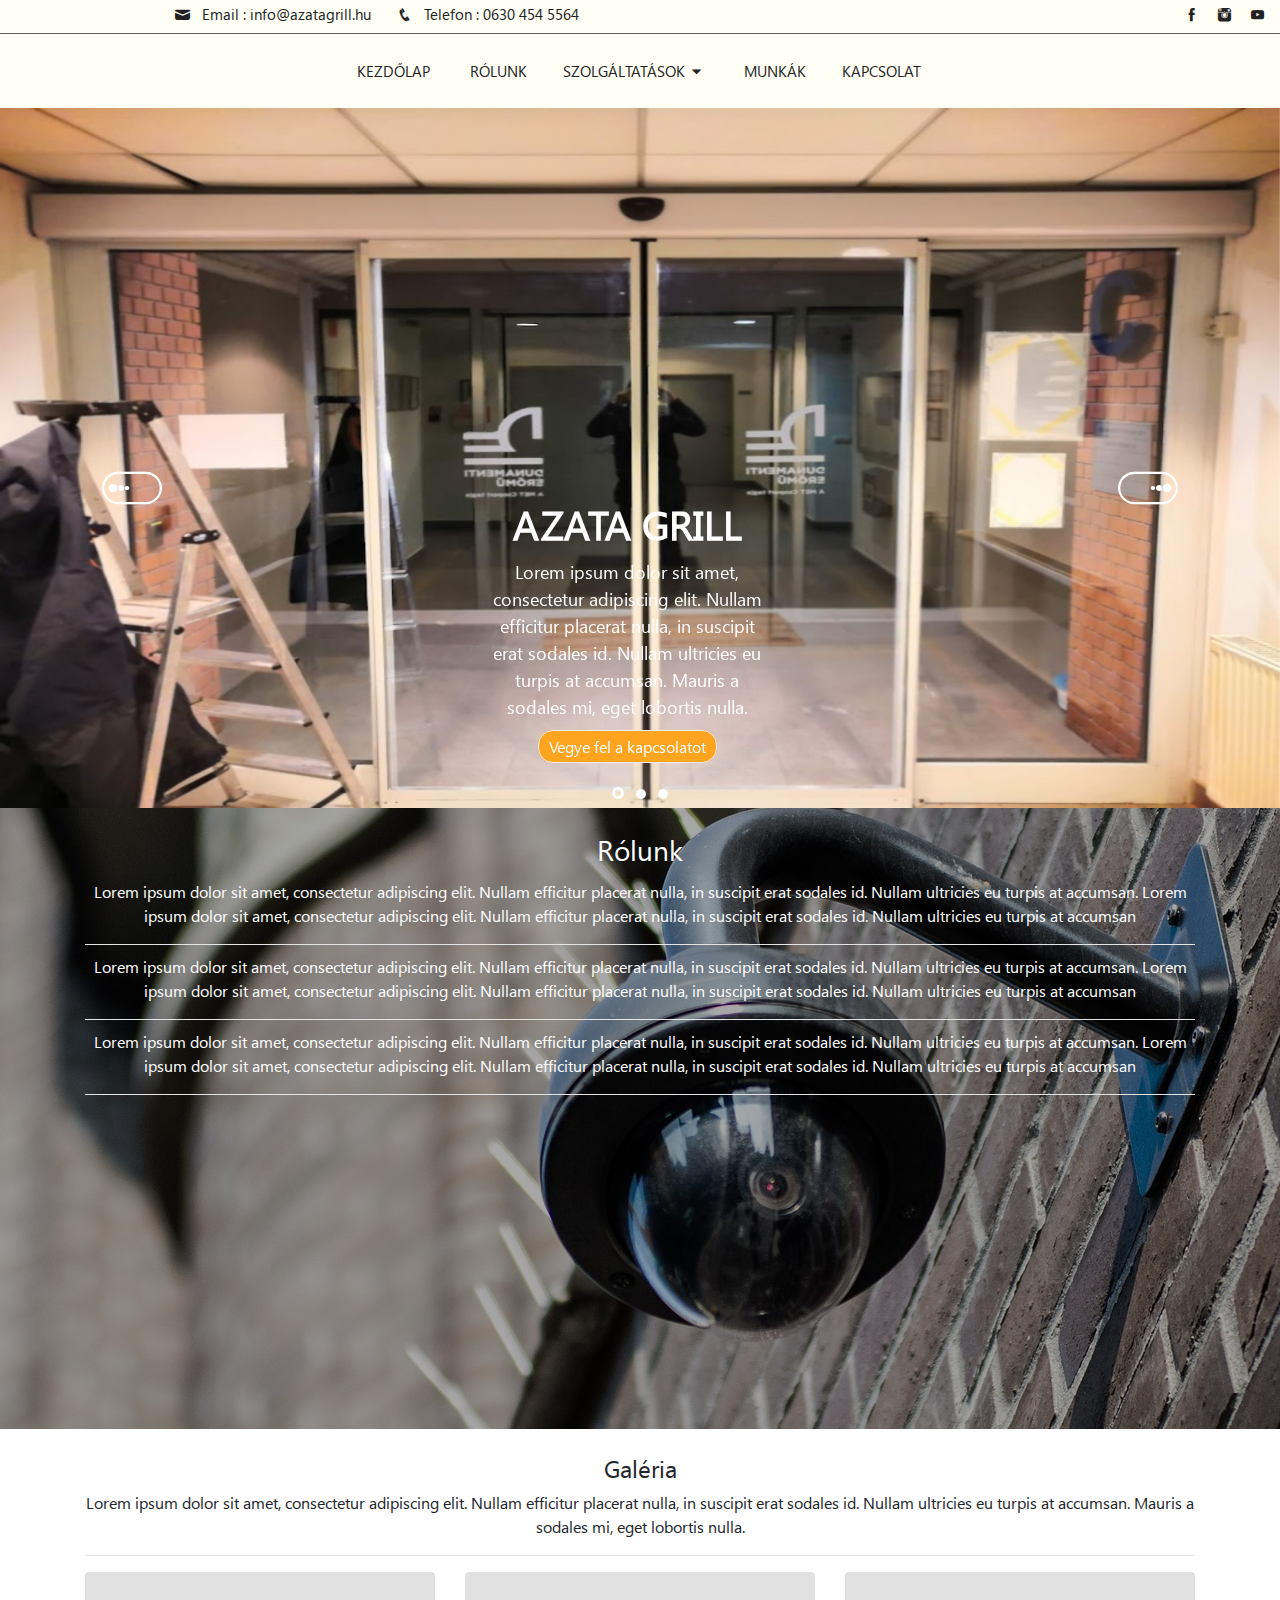
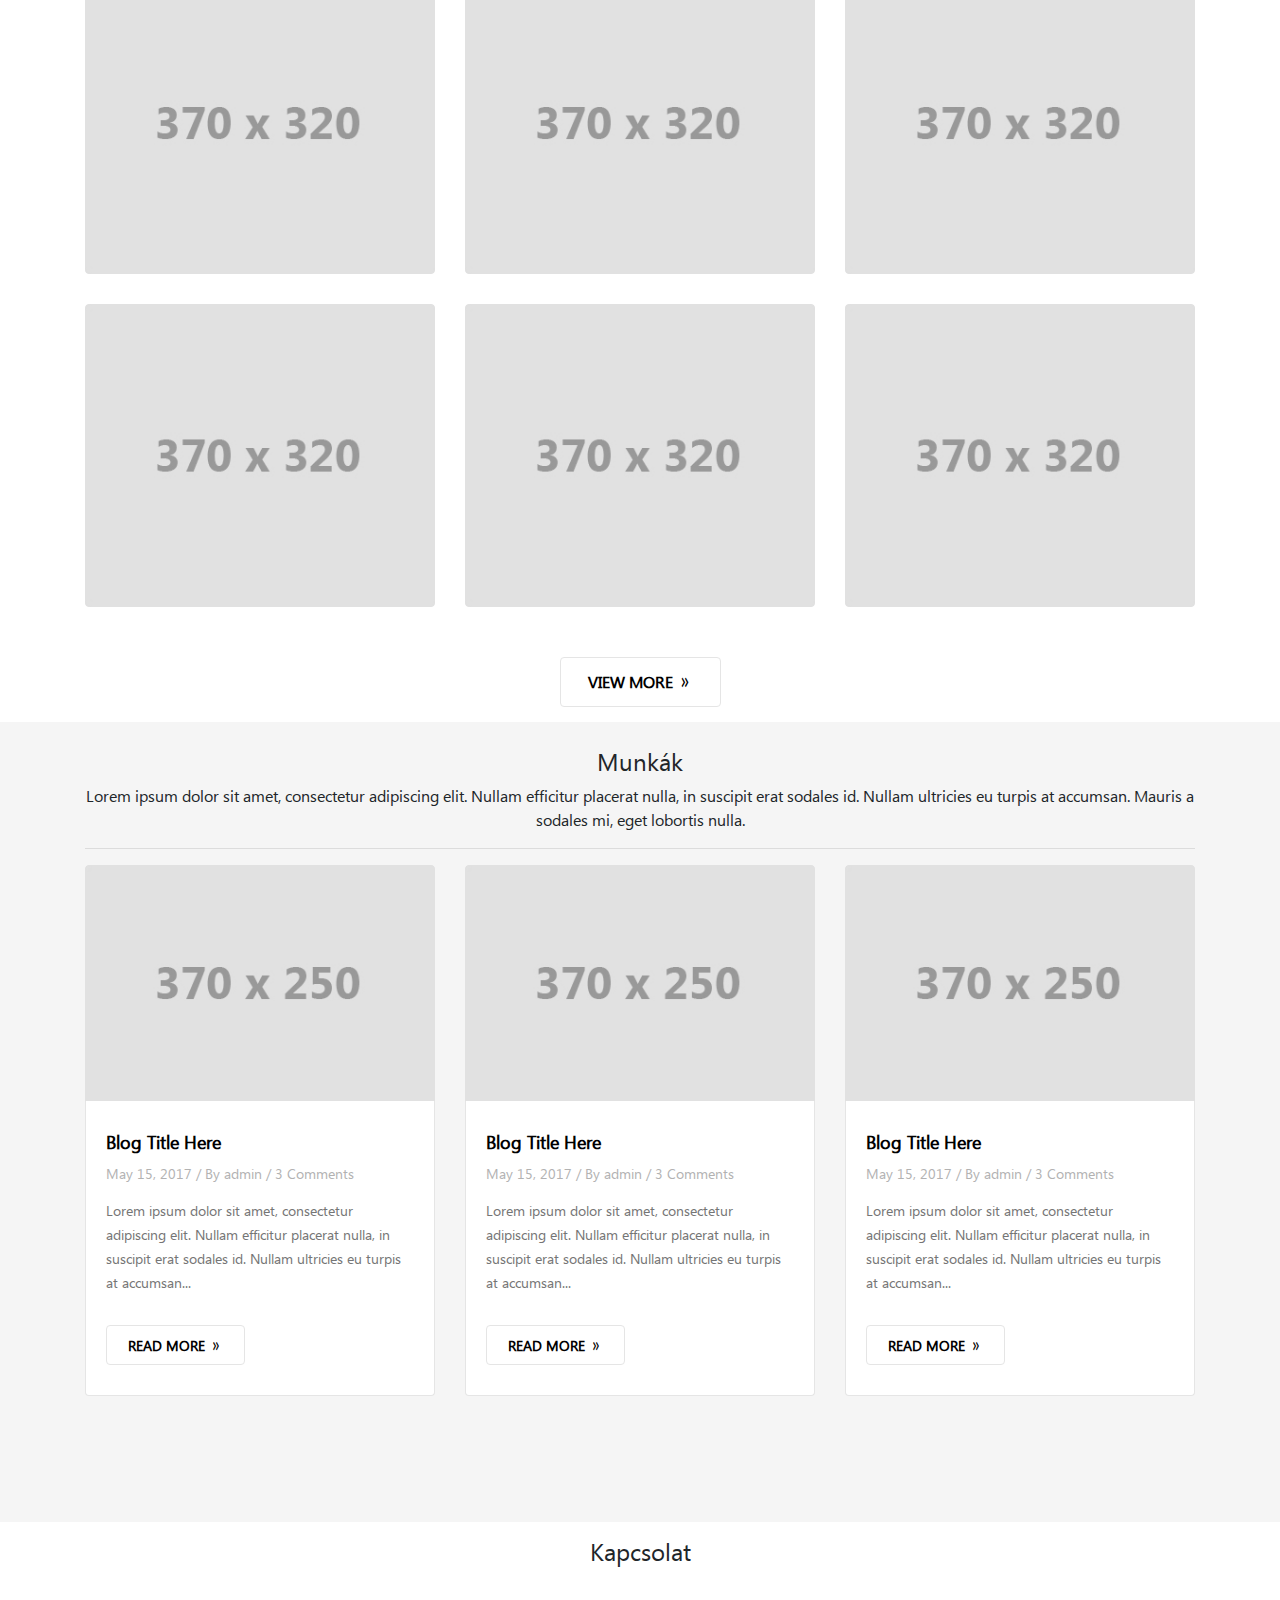
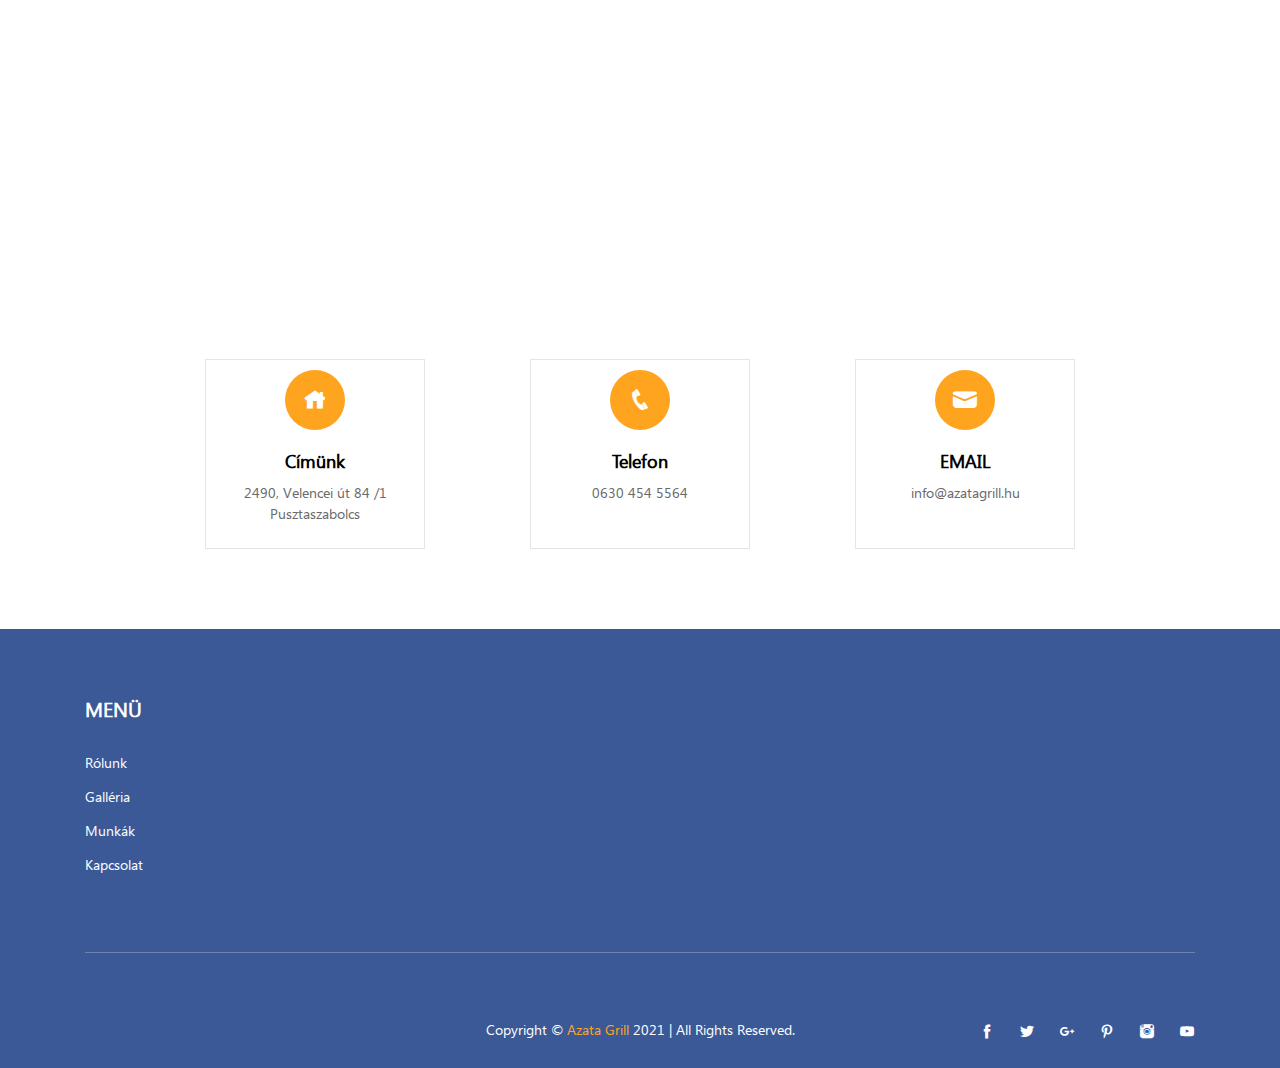
==== commit 2c190709: "css slicing" ====
--- a/index.html
+++ b/index.html
@@ -14,6 +14,13 @@
 <link href="js/dist/css/bootstrap-select.css" rel="stylesheet" type="text/css" />
 <!-- stylesheet -->
 <link href="css/style.css" rel="stylesheet" type="text/css"/>
+<link href="css/header.css" rel="stylesheet" type="text/css"/>
+<link href="css/menu.css" rel="stylesheet" type="text/css"/>
+<link href="css/slide.css" rel="stylesheet" type="text/css"/>
+<link href="css/blogbox.css" rel="stylesheet" type="text/css"/>
+<link href="css/reslg.css" rel="stylesheet" type="text/css"/>
+<link href="css/resmd.css" rel="stylesheet" type="text/css"/>
+<link href="css/ressm.css" rel="stylesheet" type="text/css"/>
 </head>
 <body>
 <!-- header start here-->
@@ -47,7 +54,7 @@
 	<!--top end here -->
 	<div class="container">
 		<div class="row">
-			<div class="col-md-3 col-sm-3 col-xs-12">
+			<div class="col-md-3 col-sm-3 co6l-xs-12">
 				
 			</div>
 				
@@ -61,10 +68,23 @@
 						
 						<div class="collapse navbar-collapse navbar-ex1-collapse padd0" id="navbarmain">
 							<ul class="nav navbar-nav text-right">
-								<li class="dropdown"><a href="#" class="dropdown-toggle" data-toggle="dropdown">HOME</a>
+								<li class="dropdown"><a href="#" class="dropdown-toggle" data-toggle="dropdown">Kezdőlap</a>
 								</li>
 								<li><a href="#about">Rólunk</a></li>
-								<li><a href="#gallery">Galléria</a></li>
+								<li class="dropdown"><a href="#" class="dropdown-toggle" data-toggle="dropdown">Szolgáltatások <i class="icofont icofont-caret-down"></i></a>
+									<div class="dropdown-menu repeating">
+										<div class="dropdown-inner">
+											<ul class="list-unstyled">
+												<li><a href="our_menu.html">Riasztórendszerek</a></li>
+												<li><a href="our_gallery.html">Kamerarendszerek</a></li>
+												<li><a href="search.html">Beléptető rendszerek, kapuk</a></li>
+												<li><a href="sign_in.html">Tűzjelzőrendszerek</a></li>
+												<li><a href="sign_up.html">Megújuló energia (napelem, klíma)</a></li>
+												<li><a href="thanks.html">Egyéb erős- és gyengeáramú rendszerek</a></li>
+											</ul>
+										</div>
+									</div>
+								</li>
 								<li><a href="#munkak">Munkák</a></li>
 								<li><a href="#contact">Kapcsolat</a></li>
 							</ul>
--- a/css/style.css
+++ b/css/style.css
@@ -155,270 +155,11 @@
 /*--------------------
 [ Header / header ]
 ---------------------*/
-header{
-	background: rgb(231, 231, 231);
-	
-    /* position: absolute;
-    left: 0;
-    right: 0;
-    z-index: 2;
-    top: 0;	 */
-}
-.top{
-	border-bottom:1px solid #63625E;
-}
-.top .icon, .top .social{
-	margin:0;
-}
-.top .icon{
-	padding:10px 0;
-}
-.top .icon li{
-	line-height:15px;
-	padding:0 22px 0 0;
-	display:inline-block;
-}
-.top .icon li i{
-	margin-right:8px;
-}
-.top .icon li a, .top .social li a{
-	color: #222;
-	font-size:15px;
-}
-.top .social li{
-	padding:0 14px 0 0;
-	line-height:14px;
-}
-.top .social li:last-child, .top .icon li:last-child {
-	padding:0 0px 0 0;
-}
-.top .social li i, #form-language .icofont-caret-down{
-	margin-right:0px;
-}
-.top .social li a:hover i{
-	color:#FFA41F;
-}
-#form-language .btn-link {
-	padding:0;
-	color: #fff;
-	font-size:13px;	
-	line-height:14px;
-}
-.top .dropdown-menu > li{
-	padding:0;
-	display:block;
-}
-.top .dropdown-menu > li > a{
-	border-right:0px solid #000;
-	padding-right:0;
-	color:#000;
-	font-size:13px;	
-	display: block;
-    padding: 3px 20px;
-    clear: both;
-	line-height:20px;
-}
-.top .dropdown-menu > li > a:hover{
-	background:#FFA41F;
-	color:#fff;
-}
-header #logo{
-	position: absolute;
-	top: 0;
-	z-index: 22;
-}
-@media(min-width:768px){
-#menu .menutext {
-	display:none;
-}
-}
-
-#menu .navbar{
-	margin:40px 0;
-	min-height:0;
-	padding:0;
-	border: 0px solid transparent;
-}
-#menu .dropdown .dropdown-toggle::after{
-	border:none;
-}
-#menu .nav > li{
-	margin:0 32px 0 0;
-}
-#menu .nav > li:last-child{
-	margin:0 0px 0 0;
-}
-#menu .nav > li > a{
-	background-color: transparent;
-	color: #222;
-	font-size: 15px;
-	font-weight: 00;
-	padding: 2px;
-	line-height: 14px;
-	text-transform:uppercase;
-	-webkit-transform: perspective(1px) translateZ(0);
-	transform: perspective(1px) translateZ(0);
-	position: relative;
-}
-#menu .nav > li > a:before {
-	content: "";
-	position: absolute;
-	z-index: -1;
-	left: 100%;
-	right: 0;
-	top: 20px;
-	background: #FFA41F;
-	height: 4px;
-	-webkit-transition-property: left;
-	transition-property: left;
-	-webkit-transition-duration: 0.3s;
-	transition-duration: 0.3s;
-	-webkit-transition-timing-function: ease-out;
-	transition-timing-function: ease-out;
-}
-#menu .nav > li > a:hover:before,#menu .nav > li > a:focus:before,#menu .nav > li > a:active:before {
-	left: 0;
-}
-#menu .nav > li > a:hover, #menu .navbar-nav > .active > a, #menu .navbar-nav > .active > a:hover, #menu .navbar-nav > .active > a:focus {
-	color:#FFA41F;
-}
-#menu .dropdown-menu{
-    padding:0;
-    border-radius:0px;
-	min-width:230px;
-	margin:25px 0 0 0;
-}
-#menu .dropdown .dropdown-menu {
-    -webkit-transition: all .5s ease-out;
-    transition: all .5s ease-out;
-    transform: rotateX(90deg);
-    transform-origin: top;
-    opacity: 0;
-}
-#menu .dropdown.show .dropdown-menu {
-    opacity: 1;
-    transform: rotateX(0deg);
-    transform-origin: top;
-}
-#menu .dropdown-menu li{
-    padding:15px;
-    border-bottom:1px solid #ddd;
-}
-#menu .dropdown-menu li:last-child{
-    border-bottom:none;
-}
-#menu .dropdown-menu li a{
-    color:#000;
-	font-size:14px;
-	font-weight:400;
-	text-transform:capitalize;
-}
-#menu .dropdown-menu li a:hover{
-    color:#FFA41F;
-	padding-left:15px;
-}
-.button-top .btn-primary{
-	background:#FFA41F;
-	margin:22px 0;
-	padding:12px 0px;
-	width:100%;
-	border:1px solid #FFA41F;
-}
+
 /*--------------------------------- 
 [ Slideshow / .slideshow ]
 ----------------------------------- */
-.slide{
-	position:relative;
-	z-index: 23;
-}
-.slideshow img{
-	width:100%;
-}
-.slide-detail{
-	left: 12%;
-    position: absolute;
-    right: 40%;
-	z-index:1;
-	top:auto;
-	bottom:7%;
-	text-align:center;
-}
-.slide-detail img{
-	margin:10px auto 0 auto;
-	width:11.5%;
-}
-.slide-detail h4{
-	font-size:50px;
-	color:#fff;
-	font-weight:700;
-	margin:10px 0;
-	text-transform:uppercase;
-}
-.slide-detail p{
-	font-size:18px;
-	color:#fff;
-	margin: 5px auto 15px auto;
-	width: 40%;
-}
-.slide-detail .btn-primary{
-	width:190px;
-}
-.slide-detail .btn-primary + .btn-primary{
-	margin-left:20px;
-}
-.slideshow .owl-dots{
-    top: auto;
-	bottom:3px;
-	position:absolute;
-	right:0;
-	left:0;
-	text-align:center;
-}
-.slideshow .owl-dots .owl-dot{
-	margin:0;
-	padding:0 6px;
-	text-align:center;
-	display:inline-block;
-}
-.slideshow .owl-dots .owl-dot span {
-    background: #fff;
-	border:3px solid transparent;
-	height:10px; 
-	width:10px;
-	box-shadow:none;
-	border-radius:20px;
-	display:block;
-}
-.slideshow .owl-dots .owl-dot.active span {
-    background: transparent;
-	border:3px solid #fff;
-	width:12px;
-	height:12px;
-}
-.slide .owl-nav{
-	margin:0 auto;
-	max-width:1140px;
-}
-.slideshow .owl-nav .owl-prev{
-	left:60px; 
-	position:absolute;
-	top:50%;
-}
-.slideshow .owl-nav .owl-next{
-	right:60px;
-	position:absolute;
-	top:50%;
-}
-.slideshow .owl-nav .owl-prev, .slideshow .owl-nav .owl-next{
-	color:#fff;
-}
-.slideshow .owl-nav .owl-prev i, .slideshow .owl-nav .owl-next i{
-	font-size:60px;
-	margin:0;
-}
-.slideshow .owl-nav div {
-    opacity:1 ;
-}
+
 /*--------------------------------- 
 [ commontop / .commontop ]
 ----------------------------------- */
@@ -524,100 +265,7 @@
 /*--------------------- 
 [ menu / .menu ]
 ----------------------- */
-.menu .nav-tabs {
-	border:1px solid #E5E5E5;
-	margin:0 10% 47px;
-	padding:20px 0;
-	text-align:center;
-	display:block;
-}
-.menu .nav-tabs > li {
-	float:none;
-	display:inline-block;
-	padding:0 25px 0 0;
-}
-.menu .nav-tabs > li:last-child {
-	padding:0 0 0 0;
-}
-.menu .nav-tabs > li > a{
-	border:none;
-	font-weight:600;
-	font-size:14px;
-	color:#000;
-	line-height: 14px;
-	margin:0 ;
-	text-transform:uppercase;
-	padding: 14px 25px;
-	border-radius:4px;
-}
-.menu .nav-tabs > li> a.active , .menu .nav-tabs > li > a.active:hover, .menu .nav-tabs > li > a.active:focus, .menu .nav-tabs > li > a:hover{
-	color:#fff;
-	background:#FFA41F;	
-	border:none;
-} 
-.menu .box{
-	border:1px solid #E5E5E5;
-	margin-bottom:30px;	
-}
-.menu .box .image{
-	float:left;
-}
-.menu .box .caption{
-	border-left:1px solid #E5E5E5;
-	margin-left:130px;
-	padding:17px 15px;
-	min-height:130px;
-}
-.menu .box .caption h4{
-	font-size:16px;
-	font-weight:600;
-	color:#000;
-	margin:0 0 4px;
-}
-.menu .box .caption .des{
-	font-size:13px;
-	font-weight:600;
-	color:#686868;
-	margin:0;
-	line-height:20px;
-}
-.menu .box .caption .price{
-	font-size:18px;
-	font-weight:600;
-	color:#FFA41F;
-}
-.menu .box .caption .icon{
-	display:none;
-}
-.menu .box .caption .icon i{
-	font-size:24px;
-	color:#000;
-}
-.menu .box .caption .icon a + a{
-	margin-left:20px;
-}
-.menu .box .caption .icon i:hover{
-	font-size:24px;
-	color:#FFA41F;
-}
-.menu .box:hover .caption .icon{
-	display:block;
-}
-.menu .box:hover{
-	-webkit-box-shadow: 0px 1px 5px 0px rgba(0,0,0,0.20);
-	-moz-box-shadow: 0px 1px 5px 0px rgba(0,0,0,0.20);
-	box-shadow: 0px 1px 5px 0px rgba(0,0,0,0.20);
-}
-.menu .btn-primary{
-	margin:20px 0 0;
-	color:#000;
-	width:161px;
-	border:1px solid #E5E5E5;
-} 
-.menu .btn-primary:hover{
-	color:#fff;
-	border:1px solid #FFA41F;
-} 
+
 
 /*--------------------------------
 [ gallery / .gallery ]
@@ -835,166 +483,7 @@
 /*----------------------
 [ header2 / .header2 ]
 ------------------------ */
-#header2 .top {
-    border-bottom: 0px solid #63625E;
-	background:#000;
-}
-
-#header2 header{
-	position:relative;
-	background:#fff;
-}
-#header2 #menu .nav > li > a {
-    color: #000;
-}
-#header2 .slide-detail {
-    bottom: 35px;
-}
-#header2 .blog .commontop h4{
-	border-top:1px solid #ddd;
-	margin-top: 0;
-    padding-top: 50px;
-}
-#header2 .commontop{
-	margin-bottom:50px;
-}
-#header2 .commontop hr {
-    margin: 0 auto 0px;
-}
-#header2 .commontop i {
-    position: absolute;
-    bottom: -9px;
-    font-size: 18px;
-    margin: 0 auto;
-    left: 0;
-    right: 0;
-    color: #ffa41f;
-}
-#header2 .about{
-	background:#F5F5F5;
-	padding:0 0 80px;
-	height:auto;
-}
-#header2 .about img{
-	width:auto;
-	height:auto;
-	margin:0 auto;
-	display:block;
-}
-#header2 .about .commontop hr {
-    margin: 0 auto 0px;
-}
-#header2 .menu{
-	margin-bottom:80px;
-}
-#header2 .menu .nav-tabs {
-    border:0;
-    margin: 0 10% 50px;
-    padding:0;
-}
-#header2 .reservation{
-	background:#F5F5F5;
-	padding:0 0 80px;
-}
-#header2 .reservation .commontop h4 {
-    color: #000;
-}
-#header2 .reservation form .form-control, #header2 .reservation form .bootstrap-select .btn {
-    color: #b2b2b2;
-}
-#header2 .reservation form .bootstrap-select .btn{
-	border-color:#ced4da;
-}
-#header2 .reservation form .icofont {
-    color: #FFA41F;
-}
-#header2 .testimonail{
-	background:url(../images/testimonail_bg.jpg) center center no-repeat;
-	height:496px;
-	padding:80px 0 0;
-}
-#header2 .testimonails .box img{
-	margin:0 auto 30px;
-	border:1px solid #fff;
-	border-radius:50%;
-	width:auto;
-}
-#header2 .testimonails .box p{
-	color:#fff;
-	margin:0 8% 20px;
-}
-#header2 .testimonails .box .rating i{
-	font-size:18px;
-	color:#FFA41F;
-}
-#header2 .testimonails .box .rating i:last-child{
-	font-size:18px;
-	color:#b2b2b2;
-}
-#header2 .testimonails .box h5{
-	font-size:18px;
-	font-weight:600;
-	color:#fff;
-	margin:15px 0 0 ;
-}
-#header2 .testimonails .owl-dots {
-    top: auto;
-	bottom:-65px;
-	position:absolute;
-	right:0;
-	left:0;
-	text-align:center;
-}
-#header2 .testimonails .owl-dots .owl-dot{
-	margin:0;
-	padding:0 6px;
-	text-align:center;
-	display:inline-block;
-}
-#header2 .testimonails .owl-dots .owl-dot span {
-    background: #fff;
-	border:3px solid transparent;
-	height:10px; 
-	width:10px;
-	box-shadow:none;
-	border-radius:20px;
-	display:block;
-}
-#header2 .testimonails .owl-dots .owl-dot.active span {
-    background: transparent;
-	border:3px solid #fff;
-	width:12px;
-	height:12px;
-}
-#header2 .testimonails .owl-nav .owl-prev{
-	left:0px ; 
-	position:absolute;
-	top:50%;
-}
-#header2 .testimonails .owl-nav .owl-next{
-	right:0px ;
-	position:absolute;
-	top:50%;
-}
-#header2 .testimonails .owl-nav .owl-prev, #header2 .testimonails .owl-nav .owl-next{
-	color:#fff;
-}
-#header2 .testimonails .owl-nav .owl-prev i, #header2 .testimonails .owl-nav .owl-next i{
-	font-size:60px;
-	margin:0;
-}
-#header2 .testimonails .owl-nav div {
-    opacity:1 ;
-}
-#header2 .blog {
-    margin: 80px 0 0;
-}
-#header2 footer{
-	background:#000;
-}
-#header2 footer .powered hr {
-    border-top: 1px solid #fff;
-}
+
 /*--------------------------------- 
 [ bread-crumb / .bread-crumb ]
 ----------------------------------- */
@@ -1158,111 +647,7 @@
 /*--------------------
 [ login / .login ]
 ---------------------- */
-.login{
-	margin:80px 0;
-}
-.leftside{
-	background: url("../images/sign_bg.jpg");
-	height: 580px;
-	width:100%;
-	border-radius: 4px 0px 0 4px;
-}
-.loginto{
-	padding:0 33px;
-	position:absolute;
-	top:0; 
-	left:0; 
-}
-.loginto .commontop h4 {
-    color: #fff;
-}
-.loginto p{
-	font-size:16px;
-	font-weight:600;
-	color:#fff;
-}
-.loginto p a{
-	color:#FFA41F;
-}
-.loginto h5{
-	font-size:18px;
-	font-weight:600;
-	color:#fff;
-	text-transform:uppercase;
-	text-align:center;
-	margin:45px 0 34px;
-}
-.loginto ul{
-	margin:0;
-	text-align:center;
-}
-.loginto ul li{
-	width:100%;
-	margin:0 0 30px;
-	padding:10px 0;
-	border-radius:4px;
-}
-.loginto ul li a{
-	color:#fff;
-	text-transform:uppercase;
-	font-size:18px;
-	font-weight:600;
-}
-.loginto ul li i{
-	margin-right:15px;
-	font-size:18px;
-}
-.loginto ul li:first-child{
-	background: #4E71A7;
-}
-.loginto ul li:nth-child(2){
-	background: #1CB8EB;
-}
-.loginto ul li:last-child{
-	background: #E44120;
-}
-.loginnow{
-	padding:80px 100px;
-	border:1px solid #e5e5e5;
-	height:580px;
-}
-.loginnow .form-group{
-	margin-bottom:30px;
-	position:relative;
-}
-.loginnow .form-group .icofont{
-	position:absolute;
-	right:0;
-	padding:15px 12px;
-	color:#FFA41F;
-	top:0;
-}
-.loginnow .form-control{
-	height:45px;
-	color:#ccc;
-	text-transform:uppercase;
-}
-.loginnow .links{
-	color:#686868;
-	font-size:14px;
-}
-.loginnow .links a{
-	color:#FFA41F;
-	font-weight:600;
-}
-.loginnow .links .sign{
-	color:#686868;
-	font-weight:400;
-}
-.loginnow .links input{
-	margin:0 5px 0 0;
-}
-.loginnow .btn-primary{
-	background:#FFA41F;
-	width:115px;
-	margin:50px 0 0;
-	border:none;
-}
+
 /*--------------------
 [ thanks / .thanks ]
 ---------------------- */
@@ -1555,2043 +940,5 @@
 .address .social ul li:last-child {
 	background:#cf2120;
 }
-/*--------------------------------- 
-[ blog-detail / .blog-detail ]
------------------------------------ */
-.blog-detail{
-	margin:80px 0;
-}
-.blog-detail .blogs .image img{
-	margin:0 0 50px;
-	border-radius:4px;
-}
-.blog-detail .blogs h4{
-	margin:0 0 13px;
-	font-size:18px;
-	font-weight:600;
-	color:#000;
-	line-height:12px;
-}
-.blog-detail .blogs .text{
-	margin:0 0 24px;
-	font-size:14px;
-	font-weight:600;
-	color:#b1b1b1;
-}
-.blog-detail .blogs .des{
-	margin:0 0 30px;
-	color:#686868;
-}
-.blog-detail .blogs .des2{
-	padding:20px;
-	font-size:18px;
-	font-weight:700;
-	font-style:italic;
-	color:#000;
-	margin:0 0 30px;
-	border:1px solid #e5e5e5;
-	border-top:4px solid #FFA41F;
-}
-.blog-detail .blogs .link{
-	margin:0 0 30px;
-	height:52px;
-	border-top:1px solid #e5e5e5;
-	border-bottom:1px solid #e5e5e5;
-	padding:14px 0;
-}
-.blog-detail .blogs .link .social, .blog-detail .blogs .link .icon{
-	margin:0;
-}
-.blog-detail .blogs .link .social li{
-	color:#000;
-	font-size:14px;
-	font-weight:600;
-	padding:0;
-	display:inline-block;
-}
-.blog-detail .blogs .link .social li a{
-	color:#686868;
-	font-size:14px;
-	margin-right:16px;
-}
-.blog-detail .blogs .link .social li:last-child a{
-	margin-right:0px;
-}
-.blog-detail .blogs .link .icon li{
-	padding:0;
-	font-size:14px;
-	font-weight:600;
-	color:#000;
-	display:inline-block;
-}
-.blog-detail .blogs .link .icon li a{
-	font-weight:400;
-	color:#686868;
-}
-.blog-detail .blogs{
-	margin:0 0 122px;
-}
-.blog-detail .blogs .owl-nav .owl-prev{
-	left:0px; 
-	position:absolute;
-}
-.blog-detail .blogs .owl-nav .owl-next{
-	right:0px;
-	position:absolute;
-}
-.blog-detail .blogs .owl-nav .owl-prev, .blog-detail .blogs .owl-nav .owl-next{
-	color:#000;
-	font-size:14px;
-	font-weight:600;
-	border:1px solid #e5e5e5;
-	border-radius:4px;
-	padding:10px 14px;
-	text-transform:uppercase;
-}
-.blog-detail .blogs .owl-nav .owl-prev:hover, .blog-detail .blogs .owl-nav .owl-next:hover{
-	border:1px solid #FFA41F;
-	background:#FFA41F;
-	color:#fff;
-}
-.blog-detail .blogs .owl-nav .owl-prev i, .blog-detail .blogs .owl-nav .owl-next i{
-	font-size:22px;
-	margin:0;
-	vertical-align:middle;
-}
-.blog-detail .blogs .owl-nav div {
-    opacity:1;
-    top:auto;
-}
-.blog-detail .comment{
-	margin:80px 0 0;
-}
-.blog-detail .comment h3{
-	font-size:18px;
-	font-weight:600;
-	padding-bottom:18px;
-	border-bottom:1px solid #E3E3E3;
-	margin:0 0 20px;	
-	color:#000;
-}
-.blog-detail .comment ul{
-	margin:0;	
-}
-.blog-detail .comment ul li{
-	padding:30px 0;
-	border-bottom:1px solid #e5e5e5;
-}
-.blog-detail .comment ul li:last-child{
-	border-bottom:0px solid #e5e5e5;
-	padding:30px 0 80px;
-}
-.blog-detail .comment ul li:nth-child(2){
-	padding: 30px 0 30px 100px;
-}
-.blog-detail .comment ul li img{
-	float:left;
-	margin-right:30px;	
-	border-radius:4px;
-}
-.blog-detail .comment ul li .caption{
-	margin-left:110px;	
-}
-.blog-detail .comment ul li .caption h5{
-	font-size:16px;
-	font-weight:600;
-	margin:0;
-	color:#000;
-}
-.blog-detail .comment ul li .caption span{
-	font-size:14px;
-	font-weight:400;
-	color:#b1b1b1;
-}
-.blog-detail .comment ul li .caption span a{
-	font-size:16px;
-	font-weight:600;
-	color:#000;	
-}
-.blog-detail .comment ul li .caption span a:hover{
-	color:#FFA41F;	
-}
-.blog-detail .comment ul li .caption p{
-	font-size:14px;
-	margin:13px 0 0;
-	color:#686868;
-}
-.blog-detail .comment h1{
-	font-size:16px;
-	margin:0 0 20px;
-	color:#000;	
-}
-.blog-detail .comment form{
-	margin-top:30px;
-}
-.blog-detail .comment .form-group{
-	margin-bottom:0;
-}
-.blog-detail .comment input, .blog-detail .comment textarea{
-	margin:0 0 30px;
-	color:#b2b2b2;
-	height:40px;
-}
-.blog-detail .comment textarea{
-	height:150px;
-}
-.blog-detail .comment .btn-primary {
-    width:190px;
-	background:#FFA41F;
-	border:1px solid #FFA41F;
-}
-.left-box {
-    border: 1px solid #e5e5e5;
-    margin-bottom: 30px;
-    border-radius:4px;
-}
-.left-box h6 {
-    border-bottom: 1px solid #e5e5e5;
-    padding: 24px 15px;
-    margin: 0;
-    font-size: 18px;
-    font-weight:600;
-    color: #000;
-}
-.left-box .search{
-	position: relative;
-}
-.left-box .search .form-group {
-    margin: 0;
-}
-.left-box .search input {
-    color: #b1b1b1;
-    height: 40px;
-    border:0;
-}
-.left-box .search .btn {
-    position: absolute;
-    background: none;
-    bottom: 9px;
-    right: 15px;
-    border-radius: 0;
-    padding: 0;
-}
-.left-box .search .btn i {
-    color: #FFA41F;
-    font-size: 18px;
-}
-.left-box .latest ul, .left-box .gallery ul, .left-box .tag ul{
-    margin: 0;
-}
-.left-box .latest ul li{
-    padding: 15px;
-    border-bottom:1px solid #e5e5e5;
-    height:101px;
-}
-.left-box .latest ul li:last-child{
-    border-bottom:0px solid #e5e5e5;
-}
-.left-box .latest img{
-    float: left;
-    margin-right: 15px;
-}
-.left-box .latest .caption h3{
-	font-size:16px;
-	font-weight:600;
-	margin:0 0 6px;
-	line-height:12px;
-	color:#000;
-}
-.left-box .latest .caption .test {
-    margin: 0 0 5px; 
-    font-size: 12px;
-    color: #b3b3b3;
-    font-weight:400;
-}
-.left-box .latest .caption .desc {
-    margin: 0;
-    font-size: 14px;
-    color: #696969;
-    font-weight:400;
-}
-.left-box .gallery ul, .left-box .tag ul{
-	padding:15px;
-}
-.left-box .gallery ul li{
-	padding:0;
-	width:32.1%;
-	display:inline-block;
-}
-.left-box .tag li{
-	border:1px solid #e5e5e5;
-	margin:0 10px 10px 0;
-	padding:14px;
-	border-radius:4px;
-	display:inline-block;
-}
-.left-box .tag li:last-child{
-	margin:0 10px 0px 0;
-}
-.left-box .tag li a{
-	font-size:14px;
-	font-weight:600;
-	color:#686868;
-}
-.left-box .tag li:hover a{
-	color:#fff;
-}
-.left-box .tag li:hover{
-	background:#FFA41F;
-	border:1px solid #FFA41F;
-}
-/*--------------------------------- 
-[ testinner / .testinner ]
------------------------------------ */
-.testinner{
-	margin:0 0 80px;
-}
-.testinner .box{
-	border-bottom: 1px solid #ddd;
-    margin: 0 0 50px;
-    padding-bottom: 50px;
-}
-.testinner .box img{
-	float:left;
-	border-radius:4px;
-	margin-right:30px;
-}
-.testinner .box .caption{
-	margin-left:130px;
-}
-.testinner .box .caption p{
-	font-size:14px;
-	font-style:italic;
-	color:#686868;
-	margin:0 0 24px;
-}
-.testinner .box .caption h4{
-	font-size:18px;
-	font-weight:600;
-	color:#000;
-	margin:0 0 10px;
-}
-.testinner .box .caption .rating i{
-	font-size:18px;
-	color:#FFA41F;
-}
-.testinner .box .caption .rating i:last-child{
-	color:#b2b2b2;
-}
-/*-------------------- 
-[ shop / .shop ]
----------------------- */
-.shop{
-	margin:80px 0;
-}
-.sort {
-	margin-bottom:50px;
-}
-.sort .form-group{
-	margin:0;
-}
-.sort .form-group label{
-	font-size: 15px;
-	font-weight:600;
-	color: #000;
-	background:transparent;
-	border:0;
-	padding: 0 8px 0 0;
-}
-.sort .form-group .bootstrap-select{
-	height:37px;
-	width:auto;	
-}
-.mainpage .product-layout.product-list{
-	padding:0 16px;
-}
-.sort .bootstrap-select .dropdown-toggle::after{
-	border:none;
-}
-.sort .bootstrap-select .btn-default{
-    border-color: #E5E5E5;
-	border-radius: 4px ;
-	color:#b7b7b7;
-	height:37px;
-	font-size:14px;
-	font-weight:400;
-	width:auto;	
-}
-.sort .bootstrap-select .btn-default i{
-	padding:12px 10px;
-	position: absolute;
-	right: 0;
-	top: 0;
-	height: 37px;
-	color:#000;
-}
-.sort .bootstrap-select .dropdown-menu li > a:hover {
-    color: #FFA41F;
-    background: transparent;
-}
-.sort .list .btn-default{
-	background:#FBFBFB;
-	border: 1px solid #E5E5E5;
-	border-radius: 4px;
-	color: #b1b1b1;
-	margin: 0 13px 0 0;
-	box-shadow:none;
-	padding:8px 10px;
-}
-.sort .list .btn-default:last-child{
-	margin: 0 0px 0 0;
-}
-.sort .list .btn-default i{
-	font-size:18px;
-}
-.sort .list .btn-default:hover{
-	color:#FFA41F;
-}
-.sort .list .btn-group > .btn:first-child:not(:last-child):not(.dropdown-toggle) {
-    border-top-right-radius: 4px ;
-    border-bottom-right-radius: 4px ;
-}
-.sort .list .btn-group > .btn:last-child:not(:first-child), .btn-group > .dropdown-toggle:not(:first-child) {
-    border-top-left-radius: 4px;
-    border-bottom-left-radius: 4px;
-}
-.shop .left{
-	border:1px solid #e5e5e5;
-	border-radius:4px;
-} 
-.shop .left h4{
-	background:#FFA41F;
-	text-align:center;
-	color:#fff;
-	margin:0;
-	font-size:18px;
-	font-weight:600;
-	padding:26px 0 24px;
-	line-height:12px;
-}
-.shop .left .search, .shop .left .food, .shop .left .popular, .shop .left .price{
-	padding: 20px 14px;
-	border-bottom:1px solid #e5e5e5;
-}
-.shop .left .search .form-group {
-    margin: 0 0 20px;
-	position: relative;	
-}
-.shop .left .search input {
-    color: #b1b1b1;
-    height: 40px;
-    box-shadow:none;
-    border: 1px solid #e5e5e5;
-}
-.shop .left .search .btn {
-    position: absolute;
-    background: none;
-    bottom: 9px;
-    right: 15px;
-    border-radius: 0;
-    padding: 0;
-}
-.shop .left .search .btn i {
-    color: #FFA41F;
-    font-size: 18px;
-}
-.shop .left .search ul, .shop .left .food ul, .shop .left .popular ul{
-	margin:0;
-}
-.shop .left .search ul li .check input, .shop .left .food ul li .check input{
-	height:auto;
-	margin:0 8px 0 0;
-	vertical-align:middle;
-}
-.shop .left .search ul li .check, .shop .left .food ul li .check{
-	font-size:14px;
-	font-weight:400;
-	color:#000;
-	margin:0px 0 10px;
-}
-.shop .left .search ul li:last-child .check, .shop .left .food ul li:last-child .check{
-	margin:0px 0 0px;
-}
-.shop .left h3{
-	font-size:16px;
-	font-weight:600;
-	color:#000;
-	margin:0 0 20px;
-	text-transform:uppercase;
-}
-.shop .left h3 a{
-	color:#b2b2b2;
-}
-.shop .left .popular ul li{
-	background:#f4f4f4;
-	border:1px solid #e5e5e5;
-	border-radius:4px;
-	padding:8px;
-	margin:0 5px 8px 0;
-	line-height:12px;
-	display:inline-block;
-}
-.shop .left .popular ul li:last-child{
-	margin:0 5px 0px 0;
-}
-.shop .left .popular ul li a{ 
-	font-size:12px;
-	color:#686868;
-}
-.price-filter{
-	position:relative;
-	padding-top:18px;
-	margin-top:38px;
-}
-.price-range { 
-	border: 4px solid #FFA41F;
-	background:#FFA41F ;
-	height:4px;
-}
-.price-range .bg{
-	background: #F3F3F3;
-	height: 8px;
-	margin-left: 86px;
-	margin-top: -4px;
-	width: 143px;
-}
-.min{
-	left:30%;
-	color: #fff;
-    font-size: 9px;
-    background: #000;
-    position: absolute;
-	top: -21px;
-    padding: 6px 12px;
-    border-radius: 4px;
-}
-.min::after  {
-    border-bottom: 4px transparent dashed;
-    border-top: 7px solid #000;
-    border-right: 7px solid transparent;
-    border-left: 7px solid transparent;
-    position: absolute;
-    bottom: -10px;
-    text-align: center;
-    display: block;
-    content: "";
-}
-.slider-handle { 
-	background:#FFA41F;
-	border-radius:50%;
-	height:16px;
-	width:16px;
-	display:inline-block;
-	padding:2px 1px;
-	position:absolute;
-	top:13px;
-	border:1px solid #fff;
-}
-.one{
-	left:34%;
-}
-.price-filter p{
-	margin:20px 0 0;
-	font-size:12px;
-	font-weight:600;
-	color:#999;
-}
-.shop .left .rating{
-	padding:20px 14px;
-}
-.shop .left .rating ul{
-	margin:0;
-}
-.shop .left .rating ul li .check input{
-	height:auto;
-	margin:0 8px 0 0;
-	vertical-align:middle;
-}
-.shop .left .rating ul li .check{
-	font-size:14px;
-	margin:0px 0 10px;
-}
-.shop .left .rating ul li:last-child .check{
-	margin:0px 0 0px;
-}
-.shop .left .rating ul li i{
-	color:#FFA41F;
-}
-.shop .left .rating ul li:nth-child(2) i:last-child, .shop .left .rating ul li:nth-child(3) i:nth-child(5), .shop .left .rating ul li:nth-child(3) i:last-child, .shop .left .rating ul li:nth-child(4) i:nth-child(4), .shop .left .rating ul li:nth-child(4) i:nth-child(5), .shop .left .rating ul li:nth-child(4) i:last-child, .shop .left .rating ul li:last-child i:nth-child(3), .shop .left .rating ul li:last-child i:nth-child(4), .shop .left .rating ul li:last-child i:nth-child(5), .shop .left .rating ul li:last-child i:last-child{
-	color:#b2b2b2;
-}
-
-.shop .product-thumb {
-	margin-bottom:50px;
-}
-.shop .product-thumb .image{
-	border:1px solid #e5e5e5;
-	position:relative;
-	border-radius:4px;
-} 
-.shop .product-thumb .image:hover a {
-	opacity: 0.5;
-}
-.shop .product-thumb .image .hoverbox{
-	position:absolute;
-	width:100%;
-	text-align:center;
-	opacity:0;
-	bottom:20px;
-}
-.shop .product-thumb .image:hover .hoverbox{
-	-webkit-transition:all 1.5s ease;
-	-moz-transition:all 1.5s ease;
-	-o-transition:all 1.5s ease;
-	-ms-transition:all 1.5s ease;
-	transition:all 1.5s ease;
-	opacity:1;
-}
-.shop .product-thumb .btn-primary{
-	background: #FFA41F;
-	border: 1px solid #FFA41F;
-	width:129px;
-	height:40px;
-}
-.shop .product-thumb .caption{
-	text-align:center;
-}
-.shop .product-thumb .caption  h4{
-	font-size:18px;
-	font-weight:600;
-	color:#000;
-	margin:18px 0 12px;
-}
-.shop .product-thumb .caption .rating i{
-	font-size:18px;
-	color:#FFA41F;
-}
-.shop .product-thumb .caption .rating i:last-child{
-	color:#b2b2b2;
-}
-.shop .product-thumb .caption .price{
-	font-size:22px;
-	font-weight:600;
-	color:#000;
-	margin:10px 0 0;
-}
-.shop .product-thumb .caption p{
-	font-size:14px;
-	color:#686868;
-	margin:25px 0;
-}
-.shop .product-thumb .caption p, .shop .product-thumb .caption .btn-primary{
-	display:none;
-}
-.shop .product-list .image {
-    float:left;
-    border-radius: 4px 0px 0 4px;
-}
-.shop .product-list .caption {
-    text-align: left;
-    border:1px solid #e5e5e5;
-    border-left:0;
-    margin-left:270px;
-    padding:12px 29px 29px;
-    border-radius: 0 4px 4px 0;
-    height:302px;
-}
-.shop .product-list .caption p, .shop .product-list .caption .btn-primary{
-	display:block;
-}
-.shop .product-list .image:hover a {
-	opacity: 100;
-}
-.shop .product-list .image:hover .hoverbox{
-	opacity:0;
-}
-.shop .product-list .btn-primary{
-	background: #fff;
-	border: 1px solid #e5e5e5;
-	color:#000;
-}
-.shop .product-list .btn-primary:hover{
-	background: #FFA41F;
-	border: 1px solid #FFA41F;
-	color:#fff;
-}
-/*-------------------- 
-[ shopdetail / .shopdetail ]
----------------------- */
-.shopdetail .image{
-	border-radius:4px;
-	border:1px solid #e5e5e5;
-}
-.shopdetail h2{
-	margin:0 0 15px;
-	font-size:24px;
-	color:#000;
-	font-weight:600;
-	line-height:14px;
-}
-.shopdetail .rating i{
-	font-size:18px;
-	color:#FFA41F;
-}
-.shopdetail .rating i:last-child{
-	color:#b1b1b1;
-}
-.shopdetail .price{
-	font-size:22px;
-	color:#000;
-	font-weight:600;
-	margin:15px 0 25px;
-	line-height:18px;
-}
-.shopdetail .shortdes{
-	font-size:14px;
-	color:#686868;
-	margin:0 0 24px;
-}
-.shopdetail .food {
-	margin-bottom:15px;
-}
-.shopdetail .food h3{
-	font-size:16px;
-	font-weight:600;
-	color:#000;
-	margin:0 0 20px;
-	text-transform:uppercase;
-}
-.shopdetail .food ul li{
-	display:inline-block;
-}
-.shopdetail .food ul{
-	margin:0;
-}
-.shopdetail .food ul li .check input{
-	height:auto;
-	margin:0 8px 0 0;
-	vertical-align:middle;
-}
-.shopdetail .food ul li .check{
-	font-size:14px;
-	font-weight:400;
-	color:#000;
-	margin:0px 0 10px;
-}
-.shopdetail .food ul li:last-child .check{
-	margin:0px 0 0px;
-}
-.shopdetail .qtypara {
-    margin: 0;
-}
-.shopdetail .qtypara .form-control {
-    width:39px;
-    color:#000;
-    font-size:16px;
-    font-weight:600;
-    height:40px;
-}
-.shopdetail .buttons .btn-primary {
-    margin-left:10px;
-    width:135px;
-    color:#000;
-    border:1px solid #e5e5e5;
-    height:40px;
-}
-.shopdetail .buttons .btn-primary:hover {
-    color:#fff;
-    border:1px solid #FFA41F;
-    background:#FFA41F;
-}
-.shopdetail .nav-tabs{
-	margin:50px 0 30px;
-}
-.shopdetail .nav-tabs > li:hover a,.shopdetail .nav-tabs > li a.active{
-	background:#FFA41F;
-	color:#fff;
-	border:none;
-}
-.shopdetail .nav-tabs > li a{
-	color:#000;
-	text-transform:uppercase;
-	font-weight:700;
-    font-size: 16px;
-    line-height:14px;
-    border:none ;
-    padding:20px 17px;
-}
-.shopdetail .tab-content p{
-	margin:0;
-	color:#686868;
-}
-.shopdetail #tab-review .box{
-	border-bottom:1px solid #e5e5e5;
-	margin-bottom:20px; 
-}
-.shopdetail #tab-review .box:last-child{
-	border-bottom:0px solid #e5e5e5; 
-}
-.shopdetail #tab-review .box img{ 
-	border-radius:4px;
-	float:left;
-	margin-right:20px;
-}
-.shopdetail #tab-review .box .detail{
-	margin:0 0 16px 100px;
-}
-.shopdetail #tab-review .box .detail h2{
-	font-size:16px;
-	font-weight:600;
-	color:#000;
-	margin:0 0 2px;
-}
-.shopdetail #tab-review .box .detail span{
-	font-size:14px;
-	color:#b2b2b2;
-}
-.shopdetail #tab-review .box .detail .rating{
-	margin:8px 0 10px;
-}
-.shopdetail #tab-review .box .detail p{
-    font-size: 14px;
-	margin:0;
-}
-.shopdetail #form-review label{
-	font-weight:400;
-    font-size: 14px;
-    margin:0 0 15px;
-	padding:0;
-	color:#000;
-	text-transform:uppercase;
-}
-.shopdetail #form-review .form-group{
-	margin-bottom:0;
-}
-.shopdetail #form-review .form-control{
-	min-height:45px;
-	box-shadow:none;
-	margin:0 0 30px;
-}
-.shopdetail #form-review .rating p{
-	font-size:14px;
-	color:#000;
-	text-transform:uppercase;
-	margin:0 0 10px;
-}
-.shopdetail #form-review .rating i{
-	color:#b2b2b2;
-}
-.shopdetail #form-review .buttons .btn-primary{
-	background:#FFA41F;
-	border:1px solid #FFA41F;
-	margin:50px 0 0;
-	width:106px;
-	color:#fff;
-}
-/*---------------------- 
-[ Mycart / .mycart ]
------------------------- */ 
-.mycart{
-	margin:80px 0;
-}
-.mycart .nav-tabs{
-	border:0;
-	margin:0 0 50px;
-}
-.mycart .nav-tabs li{
-	width:33%;
-	text-align:center;
-}
-.mycart .nav-tabs  li.active  span{
-	background:#FFA41F;
-	border:1px solid #FFA41F;
-	color:#fff;
-}
-.mycart .nav-tabs li span{
-	display:block;
-	font-size:22px;
-	font-weight:700;
-	color:#000;
-	border:1px solid #e5e5e5;
-	background:transparent;
-	border-radius:50%;
-	margin:0 auto 20px;
-	width:50px;
-	height:50px;
-	padding:8px;
-	background:#fff;
-}
-.mycart .nav-tabs > li > a{
-	padding:0;
-	font-size:14px;
-	font-weight:600;
-	color:#000;
-	text-transform:uppercase;
-	border:0;
-}
-.mycart .nav-tabs > li.active > a{
-	border:0;
-	background:transparent;
-	color:#000;
-}
-.mycart .nav > li > a:hover, .mycart .nav > li > a:focus {
-    text-decoration: none;
-    background-color: transparent;
-}
-.mycart .bor{
-	border-top: 2px solid #e5e5e5;
-	position: absolute;
-	top: 20px;
-	left: 0;
-	right: 0;
-	margin: 0 17%;
-	z-index:-1;
-}
-.mycart #tab-cart h2{
-	font-size:14px;
-	font-weight:600;
-	color:#686868;
-	margin:0 0 15px;
-}
-.mycart #tab-cart td{
-	padding:20px 30px;
-	border:0;
-	border-top:1px solid #e5e5e5;
-	vertical-align: middle;
-}
-.mycart #tab-cart thead td{
-	font-size:14px;
-	font-weight:600;
-	text-transform:uppercase;
-	color:#000;
-}
-.mycart #tab-cart tbody tr td:nth-child(1){
-	width:52%;
-}
-.mycart #tab-cart tbody tr td:nth-child(3){
-	width:20%;
-}
-.mycart #tab-cart tbody tr td:nth-child(2), .mycart #tab-cart tbody tr td:nth-child(4), .mycart #tab-cart tbody tr td:nth-child(5){
-	width:15%;
-}
-.mycart #tab-cart td img{
-	margin:0 20px 0 1px;
-	float:left;
-	border:1px solid #e5e5e5;
-}
-.mycart #tab-cart td .name h4{
-	font-size:16px;
-	font-weight:600;
-	color:#000;
-	margin:30px 0 5px;
-}
-.mycart #tab-cart td .name p{
-	font-size:13px;
-	font-weight:600;
-	color:#686868;
-	margin:0px 0 10px;
-}
-.mycart #tab-cart td .rating i{
-	font-size:14px;
-	color:#FFA41F;
-}
-.mycart #tab-cart td .rating i:last-child{
-	color:#b2b2b2;
-}
-.mycart #tab-cart tbody tr td:nth-child(2), .mycart #tab-cart tbody tr td:nth-child(4){
-	font-size:18px;
-	font-weight:600;
-	color:#000;
-}
-.mycart #tab-cart .qtypara{
-	margin:0;
-	position:relative;
-}
-.mycart #tab-cart .qtypara .minus {
-    position: absolute;
-    left:0;
-    cursor: pointer;
-    top:5px;
-    bottom:auto;
-}
-.mycart #tab-cart .qtypara .add {
-	position: absolute;
-    cursor: pointer;
-	right:0;
-	top:5px;
-    bottom:auto;
-}
-.mycart #tab-cart .qtypara .add .icofont {
-    border-radius: 0 15px 15px 0;
-}
-.mycart #tab-cart .qtypara .icofont{
-	background-color:#e5e5e5;
-	color:#A4A4A4;
-	font-size:14px;
-	border-radius: 15px 0 0 15px;
-    padding: 9px 17px;
-}
-.mycart #tab-cart .qtypara .icofont:hover{
-	background-color:#FFA41F;
-	color:#fff;
-}
-.mycart #tab-cart .qtypara .form-control{
-	height:37px;
-	text-align:center;
-	border-radius:40px;
-}
-.mycart #tab-cart td button{
-	background:none;
-	border:none;
-	box-shadow:none;
-	font-size:20px;
-}
-.mycart #tab-cart  tbody tr td h3{
-	font-size:22px;
-	font-weight:600;
-	color:#000;
-	margin:0 0 48px;
-}
-.mycart .buttons .btn-primary{
-	border:1px solid #E5E5E5;
-	color:#000;
-	padding:12px 25px;
-}
-.mycart .btn-primary:hover{
-	border:1px solid #FFA41F;
-	color:#fff;
-}
-.mycart #tab-info, .mycart #tab-payment {
-	border:1px solid #e5e5e5;
-	border-radius:4px;
-	padding:50px 30px;
-}
-.mycart #tab-info h6{
-	font-size:18px;
-	font-weight:600;
-	color:#000;
-	margin:0 0 30px;
-	text-transform:uppercase;
-}
-.mycart #tab-info .form-group{
-	margin:0;
-}
-.mycart #tab-info .form-control{
-	height:45px;
-	margin:0 0 30px;
-	text-transform:uppercase;
-	border:1px solid #e5e5e5;
-	color:#b3b3b3;
-}
-.mycart #tab-payment form{
-	margin:0 100px 120px;
-}
-.mycart #tab-payment form .link{
-	margin:0 0 50px;
-}
-.mycart #tab-payment form .link li{
-	border:3px solid #e5e5e5;
-	padding:23px 13px;
-	border-radius:50%;
-	margin-right:20px;
-	position:relative;
-}
-.mycart #tab-payment form .link li:hover, .mycart #tab-payment form .link li.active{
-	border:3px solid #FFA41F;
-}
-.mycart #tab-payment form .link li:hover::after, .mycart #tab-payment form .link li.active::after  {
-    border-bottom: 7px transparent dashed;
-    border-top: 10px solid #FFA41F;
-    border-right: 7px solid transparent;
-    border-left: 7px solid transparent;
-    position: absolute;
-    bottom: -18px;
-    display: block;
-    content: "";
-    left:0;
-    right:0;
-    margin:0 auto; 
-    width:6px;
-    height:6px;
-}
-.mycart #tab-payment .form-group{
-	margin:0;
-}
-.mycart #tab-payment .form-control, .mycart #tab-payment  form .bootstrap-select .btn{
-	height:45px;
-	margin:0 0 30px;
-	text-transform:uppercase;
-	border:1px solid #e5e5e5;
-	color:#b3b3b3;
-}
-.mycart #tab-payment label{
-	font-size:14px;
-	font-weight:600;
-	margin:0 0 15px;
-	text-transform:uppercase;
-	color:#000;
-	width:100%;
-	padding:0 15px;
-}
-/*----------------
-[responsive]
-------------------*/
-@media (max-width:2048px) and  (min-width:1536px){
-	.slideshow .owl-nav .owl-prev{
-		left:20.5%; 
-	}
-	.slideshow .owl-nav .owl-next{
-		right:20.5%;
-	}
-	.slide-detail {
-    	left: 0%;
-	}
-}
-@media (max-width:1600px) and  (min-width:900px){
-	.slideshow .owl-nav .owl-prev{
-		left:14%; 
-	}
-	.slideshow .owl-nav .owl-next{
-		right:14%;
-	}
-	.slide-detail {
-    	left: 23%;
-    	width: 54%;
-	}
-}
-@media (max-width:1366px) and  (min-width:768px){
-	.slideshow .owl-nav .owl-prev{
-		left:8%; 
-	}
-	.slideshow .owl-nav .owl-next{
-		right:8%;
-	}
-	.slide-detail {
-    	left: 20%;
-    	width: 58%;
-	}
-}
-@media (max-width:1280px){
-	header #logo {
-		margin: 5px 0;
-	}
-	.button-top .btn-primary{
-		margin: 12px 0;
-	}
-	#menu .navbar{
-		margin:25px 0;
-	}
-	.top .icon {
-		padding: 2px 0 7px;
-	}
-	.slide-detail h4{
-		font-size:40px;
-	}
-	.slide-detail .btn-primary{
-		height:45px;
-	}
-	.slide-detail img{
-		width:12%;
-	}
-}
-@media (max-width:1180px){
-	.slideshow .owl-nav .owl-prev{
-		left:93px; 
-	}
-	.slideshow .owl-nav .owl-next{
-		right:93px;
-	}
-	#menu .nav > li {
-		margin: 0 15px 0 0;
-	}
-	.button-top .btn-primary{
-		font-size:13px;
-	}
-	.order ul li {
-		padding: 0 66px 0 0;
-	}
-	.menu .nav-tabs > li {
-		padding: 0 7px 0 0;
-	}
-	.menu .box .caption .des {
-		font-size: 10px;
-    }
-    .slide-detail img{
-		width:9.5%;
-	}
-    .slide-detail h4 {
-		font-size: 38px;
-    }
-	.blog .box .caption .text {
-		font-size: 13px;
-    }	
-    #newsletter .news {
-		font-size: 28px;
-    }
-    #newsletter p {
-		font-size: 13px;
-    }
-    footer .inner li a, footer .inner li {
-		font-size: 14px;
-    }
-    footer .powered .social li {
-		padding: 0 15px 0 0;
-    }
-    #newsletter .input-group input {
-		width: 70%;
-    }
-    .about .des, .abouts .des {
-		font-size: 14px;
-	}
-	#header2 .testimonails .box p {
-		font-size: 14px;
-	}
-	#header2 .slide-detail img {
-		width: 8.5%;
-	}
-	.team ul li {
-		margin-right: 2px;
-    }
-	.loginto h5 {
-		font-size: 16px;
-	}
-	.sort .list .btn-default {
-		margin: 0 9px 0 0;
-    }
-	.shop .left .search input{
-		font-size:12px;
-	}
-	.price-range .bg {
-		margin-left: 66px;
-		width: 115px;
-	}
-	.mycart #tab-cart .qtypara .icofont {
-		padding: 9px 11px;
-	}
-	.left-box h6 {
-		font-size: 16px;
-	}
-	.left-box .latest img {
-		margin-right: 8px;
-	}
-	.left-box .latest .caption h3 {
-		font-size: 14px;
-	}
-	.left-box .gallery ul li {
-		width: 31.1%;
-	}
-	.address .social ul li {
-		width: 36px;
-		height: 36px;
-		margin: 0 2px 10px 0;
-	}
-	.menu .box .caption .price {
-		font-size: 17px;
-	}
-	.banner .crumb {
-		margin: 0 auto 37px;
-	}
-	.banner .matter {
-		bottom: 27px;
-	}
-}
-@media (max-width:1024px) and  (min-width:800px){
-	.slideshow .owl-nav .owl-prev{
-		left:3.5%; 
-	}
-	.slideshow .owl-nav .owl-next{
-		right:3.5%;
-	}
-	.slide-detail {
-    	left: 18%;
-    	width: 64%;
-	}
-}
-
-
-@media (max-width:1000px){
-	.slideshow .owl-nav .owl-prev{
-		left:102px; 
-	}
-	.slideshow .owl-nav .owl-next{
-		right:102px;
-	}
-	.bloggs{
-		height:auto;
-	}
-	.top .icon li {
-		padding: 0 2px 0 0;
-	}
-	.top .icon li a, .top .social li a {
-		font-size: 10px;
-	}
-	.top .icon li i {
-		margin-right: 2px;
-	}
-	.top .social li {
-		padding: 0 10px 0 0;
-    }
-    #menu .nav > li {
-		margin: 0 7px 0 0;
-	}
-    #menu .nav > li > a {
-		font-size: 11px;
-    }
-    .button-top .btn-primary {
-		font-size: 10px;
-	}
-	.slide-detail h4 {
-		font-size: 34px;
-		margin:0;
-	}
-	.slide-detail p {
-		font-size: 13px;
-		margin: 0 8% 10px;
-    }
-	.slide-detail img {
-		width: 7.5%;
-	}
-	.slide-detail .btn-primary {
-		height: 38px;
-	}
-    .commontop p {
-		font-size: 14px;
-    }
-    .order .search-icon .btn {
-		right: 0;
-		margin-left:10px;
-    }
-    .order ul li {
-		padding: 0 20px 0 0;
-	}
-	.menu .box .image{
-		width:40%;
-	}
-	.menu .box .caption{
-		margin-left: 83px;
-		padding:7px 7px 0;
-		min-height:83px;
-	}
-	.menu .box .caption .icon i {
-		font-size: 18px;
-	}
-	.menu .box .caption h4{
-		font-size:14px;
-		margin:0;
-	}
-	.menu .box .caption .price {
-		font-size: 10px;
-	}
-	.order ul li p {
-		font-size: 14px;
-    }
-    .about .commontop h4,  .abouts .commontop h4 {
-		font-size: 16px;
-    }
-	.about .commontop p, .abouts .commontop p {
-		font-size:11px;
-	}	
-	.about .des, .abouts .des {
-		font-size: 10px;
-	}
-	.menu .nav-tabs > li > a {
-		font-size: 12px;
-		padding: 14px 18px;
-    }
-	.blog .box .caption {
-		padding: 30px 15px;
-	}
-    .blog .box .caption .text,  .blog .box .caption .des  {
-		font-size: 10px;
-    }
-	#newsletter .news {
-		font-size: 22px;
-	}
-	#newsletter p {
-		font-size: 9px;
-	}
-	#newsletter .input-group input {
-		width: 53%;
-	}
-	#newsletter .input-group .btn-news{
-		margin-left: 0px;
-	}
-	footer .inner h5 {
-		font-size: 16px;
-    }
-    footer .inner li a, footer .inner li {
-		font-size: 10px;
-	}
-	footer .powered p {
-		font-size: 11px;
-    }
-    footer .powered .social li {
-		padding: 0 3px 0 0px;
-	}
-	footer .inner {
-		padding: 90px 0 80px;
-	}
-	#header2 .testimonails .box img {
-		margin: 0 auto 15px;
-    }
-	.team ul li {
-		margin-right: 3px;
-		width: 28px;
-		height: 32px;
-		padding:6px;
-	}	
-	.team .box .caption p {
-		font-size: 11px;
-    }
-	.loginto p {
-		font-size: 11px;
-	}
-	.loginto h5 {
-		font-size: 11px;
-	}
-	.loginto ul li i {
-		margin-right: 8px;
-    }
-	.loginto ul li a {
-		font-size: 11px;
-    }
-	.loginnow {
-		padding: 80px 48px;
-    }
-	.thanks h2 {
-		font-size: 44px;
-	}
-	.thanks p {
-		font-size: 14px;
-	}
-	.sort .list .btn-default {
-		margin: 0 3px 0 0;
-		padding: 8px 5px;
-	}
-	.shop .left h4 {
-		font-size: 16px;
-	}
-	.shop .left .search input {
-		font-size: 8px;
-	}
-	.shop .left h3 {
-		font-size: 14px;
-	}
-	.shop .left .popular ul li a {
-		font-size: 10px;
-	}
-	.shop .product-list .caption p {
-		font-size: 11px;
-		margin: 15px 0;
-	}
-	.price-range .bg {
-		margin-left: 52px;
-		width: 77px;
-	}
-	.shopdetail .buttons .btn-primary {
-		margin-left: 10px;
-		width: 116px;
-		font-size: 14px;
-	}
-	.mycart #tab-cart td {
-		padding: 20px 15px;
-	}
-	.mycart #tab-cart .qtypara .icofont {
-		padding: 9px 8px;
-	}
-	.left-box h6 {
-		font-size: 11px;
-	}
-	.left-box .tag li {
-		padding: 14px 8px;
-    }
-	.left-box .tag li a {
-		font-size: 10px;
-    }
-	.left-box .latest ul li {
-		height: auto;
-	}
-	.left-box .latest img {
-		margin: 0 auto 5px;
-		float: none ;
-	}
-	.left-box .latest .caption{
-		text-align:center;
-	}
-	.address .box p {
-		font-size: 10px;
-    }	
-	.address .social ul li a i {
-		font-size: 14px;
-	}
-	.address .social ul li {
-		width: 25px;
-		height: 28px;
-		margin: 0 0px 10px 0;
-		padding: 3px 5px;
-	}
-	.address .box h4 {
-		font-size: 15px;
-	}
-	.pagination li a {
-		font-size: 12px;
-	}
-	.banner .matter {
-		bottom: 18px;
-	}
-	.banner .crumb {
-		margin: 0 auto 21px;
-	}
-	.btn-primary{
-		height:auto;
-	}
-	.blog .box .caption .btn-primary{
-		width:auto;
-	}
-	header #logo {
-		width:80%;
-		margin:5px 0 0;
-	}
-	.button-top .btn-primary {
-		margin: 5px 0;
-	}
-	#menu .navbar {
-		margin: 13px 0;
-	}
-	.bread-crumb .matter{
-		padding:5px 0;
-		bottom: 10px;
-	}
-	.bread-crumb .matter h2 {
-		font-size:18px;
-	}
-	.bread-crumb .matter li a{
-		font-size:10px;
-	}
-}
-@media (max-width:900px){
-	.slideshow .owl-nav .owl-prev{
-		left:62px; 
-	}
-	.slideshow .owl-nav .owl-next{
-		right:62px;
-	}
-	.banner .matter {
-		bottom: 10px;
-	}
-	.banner .crumb {
-		margin: 0 auto 11px;
-	}
-	.slide-detail {
-    	left: 15%;
-    	width: 70%;
-	}
-}	
-@media (max-width:800px){
-	.slideshow .owl-nav .owl-prev{
-		left:18px; 
-	}
-	.slideshow .owl-nav .owl-next{
-		right:18px;
-	}
-}	
-@media (max-width:768px){
-	.pagination li a {
-		font-size: 9px;
-    }
-	.banner .crumb {
-		padding: 10px 0;
-	}
-}
-@media (max-width:767px){
-	.slideshow .owl-nav .owl-prev i, .slideshow .owl-nav .owl-next i{
-		font-size:25px;
-	}
-	.pagination li a i {
-		font-size: 14px;
-	}
-	.slide-detail h4{
-		font-size:13px;
-		margin:0;
-	}
-	.slide-detail p {
-		font-size: 9px;
-		line-height: 13px;
-		margin:0 5px -5px;
-	}
-	.slideshow  img{
-		min-height:150px;
-	}
-	.offset-3 {
-		margin-left: 0;
-	}
-	.about {
-		background: url(../images/about_bg.jpg) -183px 0px no-repeat;
-		width: 100%;
-		height: auto;
-		padding: 0 0 20px;
-	}
-	.slide-detail .btn-primary{
-		height:auto;
-		width:auto;
-		font-size:10px;
-	}
-	.commontop h4{
-		font-size: 14px;
-		margin: 30px 0 20px;
-	}
-	.commontop hr,.order img {
-		margin:0 auto 30px;
-	}
-	.order ul {
-		margin: 0px 0 0;
-	}
-	header {
-		position: relative;
-		background:#000;
-    }
-    .shop {
-		margin: 40px 0;
-	}
-	.top .icon li a, .top .social li a {
-		font-size: 14px;
-	}
-	header #logo{
-		margin:5px auto;
-		text-align:center;
-	}
-	#menu .navbar-toggler{
-		color:#fff;
-		padding-right:0px;
-	}
-	.top .float-left, .top .float-right{
-		float:none !important;
-		text-align:center;
-	}
-	.banner .crumb{
-		margin:0 auto 5px;
-	}
-	.banner .crumb h2{
-		font-size:20px;
-	}
-	.top .icon li {
-		padding: 0px 6px 0 0;
-	}
-	header #logo img{
-		margin: 0 auto;
-	}
-	.paddleft {
-		padding-left: 15px;
-	}
-	#menu .navbar {
-		margin: 12px 0;
-    }
-	#menu .menutext {
-		float: left;
-		padding: 15px 0;
-		font-size: 16px;
-		color: #fff;
-	}	
-	#menu .navbar-toggle{
-		color:#fff;
-		border:1px solid #FFA41F;
-	}
-	#menu .navbar-nav {
-		margin: 7.5px 0;
-		text-align: left !important;
-	}
-	#menu .nav > li,#menu .nav > li:last-child {
-		margin: 7px 0;
-	}
-	#menu .nav > li > a {
-		font-size: 14px;
-	}
-	#menu .dropdown-menu{
-		margin:12px 0 0 0
-	}
-	#menu .dropdown-menu li a {
-		color: #000;
-    }
-	#menu .padd0{
-		padding:0;
-	}
-	.padd0{
-		padding:0 15px;
-	}
-	.slideshow .owl-nav .owl-prev, .slideshow .owl-nav .owl-next {
-		top: 23% ;
-	}
-	.slide-detail {
-		padding:0px 0;
-		top:0%;
-    }
-	.slide-detail .btn-primary + .btn-primary {
-		margin: 10px 0 0 0;
-	}
-	.button-top .btn-primary {
-		font-size: 16px;
-	}
-	.about .des, .abouts .des, .about .commontop p, .abouts .commontop p, .blog .box .caption .des, .blog .box .caption .text {
-		font-size: 12px;
-		line-height:20px;
-	}
-	.about .commontop p,.about .des{
-		margin: 0 0 10px;
-	}
-	.about .commontop h4, .abouts .commontop h4 {
-		font-size: 14px;
-	}
-	.about .commontop hr {
-		margin: 0 0 20px;
-	}
-	.menu .nav-tabs {
-		padding: 28px 10px;
-    }
-	.menu .nav-tabs > li {
-		padding:0;
-		width: 100%;
-	}
-	.menu .nav-tabs > li > a {
-		font-size: 14px;
-		display:block;
-    }
-	.menu .box .image {
-		width: 29%;
-	}
-	.commontop p {
-		margin: 0 0 24px;
-	}
-	.blog .box img {
-		width:100%;
-	}
-	.gallery .product-thumb .image img {
-		margin: 0 auto;
-		width:100%;
-	}
-	.reservation {
-		background: #000;
-		height: auto;
-		padding:0 0 50px;
-	}
-	.bloggs, .abouts {
-		background: #f7f7f7;
-		height: auto;
-	}
-	#newsletter .news {
-		float: none;
-		font-size: 30px;
-	}
-	footer .inner {
-		padding: 30px 0;
-	}
-	footer .powered .social{
-		text-align:center;
-	}
-	#newsletter p{
-		margin: 0;
-		font-size: 14px;
-		border:none;
-		padding-left:0px;
-	}
-	footer {
-		background: #000;
-		height: auto;
-	}
-	footer .inner h5 {
-		font-size: 20px;
-		margin: 30px 0;
-	}
-	footer .inner li a, footer .inner li, footer .powered p {
-		font-size: 14px;
-	}
-	footer .powered .text-right, footer .powered .text-center{
-		text-align:left; 	
-	}
-	#header2 #menu .menutext, #header2 #menu .navbar-toggle, #header2 #menu .dropdown-menu li a ,#header2 #menu .navbar-toggler i{
-		color: #000;
-	}
-	#header2 .testimonail{
-		padding:20px 0 0;
-	}
-	.banner .bg{
-		min-height:146px;
-		height:146px;
-	}
-	#header2 .slide-detail {
-		bottom: 0;
-	}
-	.banner .matter{
-		bottom:0;
-	}
-	.order ul li p{
-		margin:0px 0 0 0;
-	}
-	#header2 .testimonails .box p {
-		margin: 0 0 20px;
-		font-size:14px;
-		line-height:20px;
-	}
-	#header2 .testimonails .owl-dots{
-		bottom:-50px;
-	}
-	#header2 .testimonails .owl-nav div{
-		display:none;
-	}
-	.bread-crumb img {
-		height: 130px;
-	}
-	.commontop p, .team .box .caption p {
-		font-size: 14px;
-	}
-	.team ul li {
-		margin-right: 10px;
-		padding: 10px;
-		width: 40px;
-		height: 40px;
-	}
-	.team .box {
-		margin:0 0 20px; 
-	}
-	.team .box img{
-		width:100%; 
-	}
-	.reserved img {
-		margin:0 0 30px;
-		width:100%;
-	}
-	.menu .box .caption .des {
-		font-size: 14px;
-	}
-	.loginto p {
-		font-size: 15px;
-	}
-	.loginto h5, .loginto ul li a {
-		font-size: 14px;
-	}
-	.loginnow {
-		padding: 80px 15px;
-		height:auto;
-	}
-	.thanks h2 {
-		font-size: 40px;
-	}
-	.thanks p {
-		font-size: 14px;
-	}
-	.shop .left .search input {
-		font-size: 14px;
-	}
-	.shop .left h3 {
-		font-size: 16px;
-	}
-	.price-range .bg {
-		margin-left: 88px;
-		width: auto;
-	}
-	.sort {
-		margin:30px 0;
-	}
-	.sort .form-group {
-		margin: 0 0 20px;
-	}
-	.shop .product-thumb .image img{
-		margin:0 auto;
-	}
-	.shopdetail .image{
-		margin:0 0 20px;
-	}
-	.shopdetail .image img{
-		margin:0 auto;
-	}
-	.shopdetail .nav-tabs > li {
-		width:100%;
-		text-align:center;
-	}
-	.mycart .nav-tabs li {
-		width: 100%;
-		margin: 0 0 20px;
-	}
-	.mycart .bor{
-		display:none;
-	}
-	.mycart .buttons .btn-primary{
-		margin:20px 0 0; 
-	}
-	.mycart .float-left, .mycart .float-right{
-		float:none;
-	}
-	.mycart #tab-payment form {
-		margin: 0 0px 30px;
-	}
-	.mycart #tab-payment form .link li{
-		margin-bottom:10px;
-	}
-	.left-box h6, .left-box .latest .caption h3{
-		font-size: 16px;
-	}
-	.left-box .gallery ul li {
-		width: 32.1%;
-	}
-	.left-box .gallery ul li img{
-		width:100%;
-	}
-	.left-box .tag li {
-		padding: 14px;
-    }
-	.left-box .tag li a {
-		font-size: 14px;
-	}
-	.blog-detail .blogs .link {
-		height:auto;
-	}
-	.blog-detail .blogs .link .float-left, .blog-detail .blogs .link .float-right {
-		float:none ;
-	}
-	.blog-detail .blogs .link .float-right{
-		margin:20px 0 0;
-	}
-	.blog-detail .comment ul li:nth-child(2) {
-		padding: 30px 0 30px 0px;
-	}
-	.address .box {
-		margin:0 0 20px;
-	}
-	.address .box p {
-		font-size: 14px;
-	}
-	.address .social ul li {
-		width: 40px;
-		height: 40px;
-		margin: 0 10px 10px 0;
-		padding: 8px;
-	}
-	.address .social ul li a i {
-		font-size: 18px;
-	}
-	.mycart #tab-cart tbody tr td:nth-child(1), .mycart #tab-cart tbody tr td:nth-child(3), .mycart #tab-cart tbody tr td:nth-child(2), .mycart #tab-cart tbody tr td:nth-child(4), .mycart #tab-cart tbody tr td:nth-child(5){
-		width:auto ;
-	}
-	.mycart #tab-cart .table{
-		width:100%;
-	}
-	.gallery #myModal .next {
-		right: 0;
-    }	
-	.gallery #myModal .previous {
-		left: 0;
-    }
-	.gallery #myModal button.close {
-		z-index: 1;
-		top:0;
-	}	
-	.order ul li {
-		padding: 0 4px 0 0;
-	}
-	.contactus form .form-group {
-		margin-bottom: 0px;
-	}
-	.contactus form .form-control {
-		margin-bottom: 30px;
-	}
-	
-	.mycart #tab-cart .qtypara .icofont {
-		padding: 9px 13px;
-	}
-	.mycart #tab-cart .qtypara input {
-		width:130px;
-	}
-	.mycart #tab-cart td .name {
-		width:292px;
-	}
-	.order .search-icon .form-group {
-		display: inline-block;
-	}
-	.order .search-icon .form-group input{
-		margin:0 0 20px;
-	}
-	.order .search-icon .btn{
-		margin-left:0;
-		padding: 7px 10px;
-	}
-	.order .search-icon .btn i {
-		margin-right: 5px;
-	}
-	footer .inner .contact li:first-child a i {
-		margin-bottom: 15px;
-	}
-	.testinner .box img{
-		text-align: center;
-		margin: 0 auto;
-		display: block;
-		float:none !important;
-	}
-	.testinner .box .caption {
-		margin-left: 0;
-	}
-	.pagination li:first-child a, .pagination li:last-child a {
-		padding: 11px 2px;
-	}
-	.pagination li a{
-		margin-bottom:10px;
-		margin-right:2px;
-		padding: 11px 8px;
-	}
-	.offset-1 {
-		margin-left: 0;
-	}
-	.shop .left {
-		margin:0 0 20px;
-	}
-	.top .icon li .dropdown-menu{
-		left:0;
-	}
-
-}
-
-
-
-@media (min-width:320px) and  (max-width:670px){
-	.top .icon li a, .top .social li a, #form-language .btn-link {
-		font-size: 9px;
-	}
-}
-@media (min-width:320px) and  (max-width:414px){
-	.slide-detail {
-		top: -12%;
-	}
-	.slide-detail p {
-		height: 29px;
-		overflow: hidden;
-	}
-	.about .des {
-		height: 150px;
-		overflow: hidden;
-	}
-	#header2 .slideshow img {
-		min-height: 141px;
-	}
-	#header2 .testimonails .box p {
-		height:94px;
-		overflow:hidden;
-	}
-	.shopdetail .buttons .btn-primary {
-		width: 112px;
-	}
-	
-	.mycart #tab-info h6 {
-		font-size: 16px;
-	}
-	.order .search-icon input {
-		width: 185px;
-	}
-	.order .search-icon .btn{
-		font-size:13px;
-		padding:12px 10px;
-	}
-	.order .search-icon .btn i {
-		margin-right: 5px;
-	}
-	.banner	.order ul li {
-		padding: 0 4px 0 0;
-	}
-}
+
+
--- a/css/header.css
+++ b/css/header.css
@@ -0,0 +1,73 @@
+header{
+	background: #fffff6;
+	
+    /* position: absolute;
+    left: 0;
+    right: 0;
+    z-index: 2;
+    top: 0;	 */
+}
+.top{
+	border-bottom:1px solid #63625E;
+}
+.top .icon, .top .social{
+	margin:0;
+}
+.top .icon{
+	padding:10px 0;
+}
+.top .icon li{
+	line-height:15px;
+	padding:0 22px 0 0;
+	display:inline-block;
+}
+.top .icon li i{
+	margin-right:8px;
+}
+.top .icon li a, .top .social li a{
+	color: #222;
+	font-size:15px;
+}
+.top .social li{
+	padding:0 14px 0 0;
+	line-height:14px;
+}
+.top .social li:last-child, .top .icon li:last-child {
+	padding:0 0px 0 0;
+}
+.top .social li i, #form-language .icofont-caret-down{
+	margin-right:0px;
+}
+.top .social li a:hover i{
+	color:#FFA41F;
+}
+#form-language .btn-link {
+	padding:0;
+	color: #fff;
+	font-size:13px;	
+	line-height:14px;
+}
+.top .dropdown-menu > li{
+	padding:0;
+	display:block;
+}
+.top .dropdown-menu > li > a{
+	border-right:0px solid #000;
+	padding-right:0;
+	color:#000;
+	font-size:13px;	
+	display: block;
+    padding: 3px 20px;
+    clear: both;
+	line-height:20px;
+}
+.top .dropdown-menu > li > a:hover{
+	background:#FFA41F;
+	color:#fff;
+}
+header #logo{
+	position: absolute;
+	top: 0;
+	z-index: 22;
+}
+
--- a/css/menu.css
+++ b/css/menu.css
@@ -0,0 +1,194 @@
+
+@media(min-width:768px){
+    #menu .menutext {
+        display:none;
+    }
+    }
+    
+    #menu .navbar{
+        margin:40px 0;
+        min-height:0;
+        padding:0;
+        border: 0px solid transparent;
+    }
+    #menu .dropdown .dropdown-toggle::after{
+        border:none;
+    }
+    #menu .nav > li{
+        margin:0 32px 0 0;
+    }
+    #menu .nav > li:last-child{
+        margin:0 0px 0 0;
+    }
+    #menu .nav > li > a{
+        background-color: transparent;
+        color: #222;
+        font-size: 15px;
+        font-weight: 00;
+        padding: 2px;
+        line-height: 14px;
+        text-transform:uppercase;
+        -webkit-transform: perspective(1px) translateZ(0);
+        transform: perspective(1px) translateZ(0);
+        position: relative;
+    }
+    #menu .nav > li > a:before {
+        content: "";
+        position: absolute;
+        z-index: -1;
+        left: 100%;
+        right: 0;
+        top: 20px;
+        background: #FFA41F;
+        height: 4px;
+        -webkit-transition-property: left;
+        transition-property: left;
+        -webkit-transition-duration: 0.3s;
+        transition-duration: 0.3s;
+        -webkit-transition-timing-function: ease-out;
+        transition-timing-function: ease-out;
+    }
+    #menu .nav > li > a:hover:before,#menu .nav > li > a:focus:before,#menu .nav > li > a:active:before {
+        left: 0;
+    }
+    #menu .nav > li > a:hover, #menu .navbar-nav > .active > a, #menu .navbar-nav > .active > a:hover, #menu .navbar-nav > .active > a:focus {
+        color:#FFA41F;
+    }
+    #menu .dropdown-menu{
+        padding:0;
+        border-radius:0px;
+        min-width:230px;
+        margin:25px 0 0 0;
+    }
+    #menu .dropdown .dropdown-menu {
+        -webkit-transition: all .5s ease-out;
+        transition: all .5s ease-out;
+        transform: rotateX(90deg);
+        transform-origin: top;
+        opacity: 0;
+    }
+    #menu .dropdown.show .dropdown-menu {
+        opacity: 1;
+        transform: rotateX(0deg);
+        transform-origin: top;
+    }
+    #menu .dropdown-menu li{
+        padding:15px;
+        border-bottom:1px solid #ddd;
+    }
+    #menu .dropdown-menu li:last-child{
+        border-bottom:none;
+    }
+    #menu .dropdown-menu li a{
+        color:#000;
+        font-size:14px;
+        font-weight:400;
+        text-transform:capitalize;
+    }
+    #menu .dropdown-menu li a:hover{
+        color:#FFA41F;
+        padding-left:15px;
+    }
+    .button-top .btn-primary{
+        background:#FFA41F;
+        margin:22px 0;
+        padding:12px 0px;
+        width:100%;
+        border:1px solid #FFA41F;
+    }
+
+    .menu .nav-tabs {
+        border:1px solid #E5E5E5;
+        margin:0 10% 47px;
+        padding:20px 0;
+        text-align:center;
+        display:block;
+    }
+    .menu .nav-tabs > li {
+        float:none;
+        display:inline-block;
+        padding:0 25px 0 0;
+    }
+    .menu .nav-tabs > li:last-child {
+        padding:0 0 0 0;
+    }
+    .menu .nav-tabs > li > a{
+        border:none;
+        font-weight:600;
+        font-size:14px;
+        color:#000;
+        line-height: 14px;
+        margin:0 ;
+        text-transform:uppercase;
+        padding: 14px 25px;
+        border-radius:4px;
+    }
+    .menu .nav-tabs > li> a.active , .menu .nav-tabs > li > a.active:hover, .menu .nav-tabs > li > a.active:focus, .menu .nav-tabs > li > a:hover{
+        color:#fff;
+        background:#FFA41F;	
+        border:none;
+    } 
+    .menu .box{
+        border:1px solid #E5E5E5;
+        margin-bottom:30px;	
+    }
+    .menu .box .image{
+        float:left;
+    }
+    .menu .box .caption{
+        border-left:1px solid #E5E5E5;
+        margin-left:130px;
+        padding:17px 15px;
+        min-height:130px;
+    }
+    .menu .box .caption h4{
+        font-size:16px;
+        font-weight:600;
+        color:#000;
+        margin:0 0 4px;
+    }
+    .menu .box .caption .des{
+        font-size:13px;
+        font-weight:600;
+        color:#686868;
+        margin:0;
+        line-height:20px;
+    }
+    .menu .box .caption .price{
+        font-size:18px;
+        font-weight:600;
+        color:#FFA41F;
+    }
+    .menu .box .caption .icon{
+        display:none;
+    }
+    .menu .box .caption .icon i{
+        font-size:24px;
+        color:#000;
+    }
+    .menu .box .caption .icon a + a{
+        margin-left:20px;
+    }
+    .menu .box .caption .icon i:hover{
+        font-size:24px;
+        color:#FFA41F;
+    }
+    .menu .box:hover .caption .icon{
+        display:block;
+    }
+    .menu .box:hover{
+        -webkit-box-shadow: 0px 1px 5px 0px rgba(0,0,0,0.20);
+        -moz-box-shadow: 0px 1px 5px 0px rgba(0,0,0,0.20);
+        box-shadow: 0px 1px 5px 0px rgba(0,0,0,0.20);
+    }
+    .menu .btn-primary{
+        margin:20px 0 0;
+        color:#000;
+        width:161px;
+        border:1px solid #E5E5E5;
+    } 
+    .menu .btn-primary:hover{
+        color:#fff;
+        border:1px solid #FFA41F;
+    } 
+    --- a/css/slide.css
+++ b/css/slide.css
@@ -0,0 +1,92 @@
+.slide{
+	position:relative;
+	z-index: 23;
+}
+.slideshow img{
+	width:100%;
+}
+.slide-detail{
+	left: 12%;
+    position: absolute;
+    right: 40%;
+	z-index:1;
+	top:auto;
+	bottom:7%;
+	text-align:center;
+}
+.slide-detail img{
+	margin:10px auto 0 auto;
+	width:11.5%;
+}
+.slide-detail h4{
+	font-size:50px;
+	color:#fff;
+	font-weight:700;
+	margin:10px 0;
+	text-transform:uppercase;
+}
+.slide-detail p{
+	font-size:18px;
+	color:#fff;
+	margin: 5px auto 15px auto;
+	width: 40%;
+}
+.slide-detail .btn-primary{
+	width:190px;
+}
+.slide-detail .btn-primary + .btn-primary{
+	margin-left:20px;
+}
+.slideshow .owl-dots{
+    top: auto;
+	bottom:3px;
+	position:absolute;
+	right:0;
+	left:0;
+	text-align:center;
+}
+.slideshow .owl-dots .owl-dot{
+	margin:0;
+	padding:0 6px;
+	text-align:center;
+	display:inline-block;
+}
+.slideshow .owl-dots .owl-dot span {
+    background: #fff;
+	border:3px solid transparent;
+	height:10px; 
+	width:10px;
+	box-shadow:none;
+	border-radius:20px;
+	display:block;
+}
+.slideshow .owl-dots .owl-dot.active span {
+    background: transparent;
+	border:3px solid #fff;
+	width:12px;
+	height:12px;
+}
+.slide .owl-nav{
+	margin:0 auto;
+	max-width:1140px;
+}
+.slideshow .owl-nav .owl-prev{
+	left:60px; 
+	position:absolute;
+	top:50%;
+}
+.slideshow .owl-nav .owl-next{
+	right:60px;
+	position:absolute;
+	top:50%;
+}
+.slideshow .owl-nav .owl-prev, .slideshow .owl-nav .owl-next{
+	color:#fff;
+}
+.slideshow .owl-nav .owl-prev i, .slideshow .owl-nav .owl-next i{
+	font-size:60px;
+	margin:0;
+}
+.slideshow .owl-nav div {
+    opacity:1 ;
+}
--- a/css/blogbox.css
+++ b/css/blogbox.css
@@ -0,0 +1,285 @@
+.blog-detail{
+	margin:80px 0;
+}
+.blog-detail .blogs .image img{
+	margin:0 0 50px;
+	border-radius:4px;
+}
+.blog-detail .blogs h4{
+	margin:0 0 13px;
+	font-size:18px;
+	font-weight:600;
+	color:#000;
+	line-height:12px;
+}
+.blog-detail .blogs .text{
+	margin:0 0 24px;
+	font-size:14px;
+	font-weight:600;
+	color:#b1b1b1;
+}
+.blog-detail .blogs .des{
+	margin:0 0 30px;
+	color:#686868;
+}
+.blog-detail .blogs .des2{
+	padding:20px;
+	font-size:18px;
+	font-weight:700;
+	font-style:italic;
+	color:#000;
+	margin:0 0 30px;
+	border:1px solid #e5e5e5;
+	border-top:4px solid #FFA41F;
+}
+.blog-detail .blogs .link{
+	margin:0 0 30px;
+	height:52px;
+	border-top:1px solid #e5e5e5;
+	border-bottom:1px solid #e5e5e5;
+	padding:14px 0;
+}
+.blog-detail .blogs .link .social, .blog-detail .blogs .link .icon{
+	margin:0;
+}
+.blog-detail .blogs .link .social li{
+	color:#000;
+	font-size:14px;
+	font-weight:600;
+	padding:0;
+	display:inline-block;
+}
+.blog-detail .blogs .link .social li a{
+	color:#686868;
+	font-size:14px;
+	margin-right:16px;
+}
+.blog-detail .blogs .link .social li:last-child a{
+	margin-right:0px;
+}
+.blog-detail .blogs .link .icon li{
+	padding:0;
+	font-size:14px;
+	font-weight:600;
+	color:#000;
+	display:inline-block;
+}
+.blog-detail .blogs .link .icon li a{
+	font-weight:400;
+	color:#686868;
+}
+.blog-detail .blogs{
+	margin:0 0 122px;
+}
+.blog-detail .blogs .owl-nav .owl-prev{
+	left:0px; 
+	position:absolute;
+}
+.blog-detail .blogs .owl-nav .owl-next{
+	right:0px;
+	position:absolute;
+}
+.blog-detail .blogs .owl-nav .owl-prev, .blog-detail .blogs .owl-nav .owl-next{
+	color:#000;
+	font-size:14px;
+	font-weight:600;
+	border:1px solid #e5e5e5;
+	border-radius:4px;
+	padding:10px 14px;
+	text-transform:uppercase;
+}
+.blog-detail .blogs .owl-nav .owl-prev:hover, .blog-detail .blogs .owl-nav .owl-next:hover{
+	border:1px solid #FFA41F;
+	background:#FFA41F;
+	color:#fff;
+}
+.blog-detail .blogs .owl-nav .owl-prev i, .blog-detail .blogs .owl-nav .owl-next i{
+	font-size:22px;
+	margin:0;
+	vertical-align:middle;
+}
+.blog-detail .blogs .owl-nav div {
+    opacity:1;
+    top:auto;
+}
+.blog-detail .comment{
+	margin:80px 0 0;
+}
+.blog-detail .comment h3{
+	font-size:18px;
+	font-weight:600;
+	padding-bottom:18px;
+	border-bottom:1px solid #E3E3E3;
+	margin:0 0 20px;	
+	color:#000;
+}
+.blog-detail .comment ul{
+	margin:0;	
+}
+.blog-detail .comment ul li{
+	padding:30px 0;
+	border-bottom:1px solid #e5e5e5;
+}
+.blog-detail .comment ul li:last-child{
+	border-bottom:0px solid #e5e5e5;
+	padding:30px 0 80px;
+}
+.blog-detail .comment ul li:nth-child(2){
+	padding: 30px 0 30px 100px;
+}
+.blog-detail .comment ul li img{
+	float:left;
+	margin-right:30px;	
+	border-radius:4px;
+}
+.blog-detail .comment ul li .caption{
+	margin-left:110px;	
+}
+.blog-detail .comment ul li .caption h5{
+	font-size:16px;
+	font-weight:600;
+	margin:0;
+	color:#000;
+}
+.blog-detail .comment ul li .caption span{
+	font-size:14px;
+	font-weight:400;
+	color:#b1b1b1;
+}
+.blog-detail .comment ul li .caption span a{
+	font-size:16px;
+	font-weight:600;
+	color:#000;	
+}
+.blog-detail .comment ul li .caption span a:hover{
+	color:#FFA41F;	
+}
+.blog-detail .comment ul li .caption p{
+	font-size:14px;
+	margin:13px 0 0;
+	color:#686868;
+}
+.blog-detail .comment h1{
+	font-size:16px;
+	margin:0 0 20px;
+	color:#000;	
+}
+.blog-detail .comment form{
+	margin-top:30px;
+}
+.blog-detail .comment .form-group{
+	margin-bottom:0;
+}
+.blog-detail .comment input, .blog-detail .comment textarea{
+	margin:0 0 30px;
+	color:#b2b2b2;
+	height:40px;
+}
+.blog-detail .comment textarea{
+	height:150px;
+}
+.blog-detail .comment .btn-primary {
+    width:190px;
+	background:#FFA41F;
+	border:1px solid #FFA41F;
+}
+.left-box {
+    border: 1px solid #e5e5e5;
+    margin-bottom: 30px;
+    border-radius:4px;
+}
+.left-box h6 {
+    border-bottom: 1px solid #e5e5e5;
+    padding: 24px 15px;
+    margin: 0;
+    font-size: 18px;
+    font-weight:600;
+    color: #000;
+}
+.left-box .search{
+	position: relative;
+}
+.left-box .search .form-group {
+    margin: 0;
+}
+.left-box .search input {
+    color: #b1b1b1;
+    height: 40px;
+    border:0;
+}
+.left-box .search .btn {
+    position: absolute;
+    background: none;
+    bottom: 9px;
+    right: 15px;
+    border-radius: 0;
+    padding: 0;
+}
+.left-box .search .btn i {
+    color: #FFA41F;
+    font-size: 18px;
+}
+.left-box .latest ul, .left-box .gallery ul, .left-box .tag ul{
+    margin: 0;
+}
+.left-box .latest ul li{
+    padding: 15px;
+    border-bottom:1px solid #e5e5e5;
+    height:101px;
+}
+.left-box .latest ul li:last-child{
+    border-bottom:0px solid #e5e5e5;
+}
+.left-box .latest img{
+    float: left;
+    margin-right: 15px;
+}
+.left-box .latest .caption h3{
+	font-size:16px;
+	font-weight:600;
+	margin:0 0 6px;
+	line-height:12px;
+	color:#000;
+}
+.left-box .latest .caption .test {
+    margin: 0 0 5px; 
+    font-size: 12px;
+    color: #b3b3b3;
+    font-weight:400;
+}
+.left-box .latest .caption .desc {
+    margin: 0;
+    font-size: 14px;
+    color: #696969;
+    font-weight:400;
+}
+.left-box .gallery ul, .left-box .tag ul{
+	padding:15px;
+}
+.left-box .gallery ul li{
+	padding:0;
+	width:32.1%;
+	display:inline-block;
+}
+.left-box .tag li{
+	border:1px solid #e5e5e5;
+	margin:0 10px 10px 0;
+	padding:14px;
+	border-radius:4px;
+	display:inline-block;
+}
+.left-box .tag li:last-child{
+	margin:0 10px 0px 0;
+}
+.left-box .tag li a{
+	font-size:14px;
+	font-weight:600;
+	color:#686868;
+}
+.left-box .tag li:hover a{
+	color:#fff;
+}
+.left-box .tag li:hover{
+	background:#FFA41F;
+	border:1px solid #FFA41F;
+}--- a/css/reslg.css
+++ b/css/reslg.css
@@ -0,0 +1,456 @@
+@media (max-width:2048px) and  (min-width:1536px){
+	.slideshow .owl-nav .owl-prev{
+		left:20.5%; 
+	}
+	.slideshow .owl-nav .owl-next{
+		right:20.5%;
+	}
+	.slide-detail {
+    	left: 0%;
+	}
+}
+@media (max-width:1600px) and  (min-width:900px){
+	.slideshow .owl-nav .owl-prev{
+		left:14%; 
+	}
+	.slideshow .owl-nav .owl-next{
+		right:14%;
+	}
+	.slide-detail {
+    	left: 23%;
+    	width: 54%;
+	}
+}
+@media (max-width:1366px) and  (min-width:768px){
+	.slideshow .owl-nav .owl-prev{
+		left:8%; 
+	}
+	.slideshow .owl-nav .owl-next{
+		right:8%;
+	}
+	.slide-detail {
+    	left: 20%;
+    	width: 58%;
+	}
+}
+@media (max-width:1280px){
+	header #logo {
+		display: none;
+	}
+	.button-top .btn-primary{
+		margin: 12px 0;
+	}
+	#menu .navbar{
+		margin:25px 0;
+	}
+	.top .icon {
+		padding: 2px 0 7px;
+	}
+	.slide-detail h4{
+		font-size:40px;
+	}
+	.slide-detail .btn-primary{
+		height:45px;
+	}
+	.slide-detail img{
+		width:12%;
+	}
+}
+@media (max-width:1180px){
+	.slideshow .owl-nav .owl-prev{
+		left:93px; 
+	}
+	.slideshow .owl-nav .owl-next{
+		right:93px;
+	}
+	#menu .nav > li {
+		margin: 0 15px 0 0;
+	}
+	.button-top .btn-primary{
+		font-size:13px;
+	}
+	.order ul li {
+		padding: 0 66px 0 0;
+	}
+	.menu .nav-tabs > li {
+		padding: 0 7px 0 0;
+	}
+	.menu .box .caption .des {
+		font-size: 10px;
+    }
+    .slide-detail img{
+		width:9.5%;
+	}
+    .slide-detail h4 {
+		font-size: 38px;
+    }
+	.blog .box .caption .text {
+		font-size: 13px;
+    }	
+    #newsletter .news {
+		font-size: 28px;
+    }
+    #newsletter p {
+		font-size: 13px;
+    }
+    footer .inner li a, footer .inner li {
+		font-size: 14px;
+    }
+    footer .powered .social li {
+		padding: 0 15px 0 0;
+    }
+    #newsletter .input-group input {
+		width: 70%;
+    }
+    .about .des, .abouts .des {
+		font-size: 14px;
+	}
+	#header2 .testimonails .box p {
+		font-size: 14px;
+	}
+	#header2 .slide-detail img {
+		width: 8.5%;
+	}
+	.team ul li {
+		margin-right: 2px;
+    }
+	.loginto h5 {
+		font-size: 16px;
+	}
+	.sort .list .btn-default {
+		margin: 0 9px 0 0;
+    }
+	.shop .left .search input{
+		font-size:12px;
+	}
+	.price-range .bg {
+		margin-left: 66px;
+		width: 115px;
+	}
+	.mycart #tab-cart .qtypara .icofont {
+		padding: 9px 11px;
+	}
+	.left-box h6 {
+		font-size: 16px;
+	}
+	.left-box .latest img {
+		margin-right: 8px;
+	}
+	.left-box .latest .caption h3 {
+		font-size: 14px;
+	}
+	.left-box .gallery ul li {
+		width: 31.1%;
+	}
+	.address .social ul li {
+		width: 36px;
+		height: 36px;
+		margin: 0 2px 10px 0;
+	}
+	.menu .box .caption .price {
+		font-size: 17px;
+	}
+	.banner .crumb {
+		margin: 0 auto 37px;
+	}
+	.banner .matter {
+		bottom: 27px;
+	}
+	
+}
+@media (max-width:1280px) and  (min-width:800px) {
+	.top {
+		padding-left: 160px;
+	}
+	
+}
+@media (max-width:1024px) and  (min-width:800px){
+	.slideshow .owl-nav .owl-prev{
+		left:3.5%; 
+	}
+	.slideshow .owl-nav .owl-next{
+		right:3.5%;
+	}
+	.slide-detail {
+    	left: 18%;
+    	width: 64%;
+	}
+	
+}
+
+
+@media (max-width:1000px){
+	.slideshow .owl-nav .owl-prev{
+		left:102px; 
+	}
+	.slideshow .owl-nav .owl-next{
+		right:102px;
+	}
+	.bloggs{
+		height:auto;
+	}
+	.top .icon li {
+		padding: 0 2px 0 0;
+	}
+	.top .icon li a, .top .social li a {
+		font-size: 10px;
+	}
+	.top .icon li i {
+		margin-right: 2px;
+	}
+	.top .social li {
+		padding: 0 10px 0 0;
+    }
+    #menu .nav > li {
+		margin: 0 7px 0 0;
+	}
+    #menu .nav > li > a {
+		font-size: 11px;
+    }
+    .button-top .btn-primary {
+		font-size: 10px;
+	}
+	.slide-detail h4 {
+		font-size: 34px;
+		margin:0;
+	}
+	.slide-detail p {
+		font-size: 13px;
+		margin: 0 8% 10px;
+    }
+	.slide-detail img {
+		width: 7.5%;
+	}
+	.slide-detail .btn-primary {
+		height: 38px;
+	}
+    .commontop p {
+		font-size: 14px;
+    }
+    .order .search-icon .btn {
+		right: 0;
+		margin-left:10px;
+    }
+    .order ul li {
+		padding: 0 20px 0 0;
+	}
+	.menu .box .image{
+		width:40%;
+	}
+	.menu .box .caption{
+		margin-left: 83px;
+		padding:7px 7px 0;
+		min-height:83px;
+	}
+	.menu .box .caption .icon i {
+		font-size: 18px;
+	}
+	.menu .box .caption h4{
+		font-size:14px;
+		margin:0;
+	}
+	.menu .box .caption .price {
+		font-size: 10px;
+	}
+	.order ul li p {
+		font-size: 14px;
+    }
+    .about .commontop h4,  .abouts .commontop h4 {
+		font-size: 16px;
+    }
+	.about .commontop p, .abouts .commontop p {
+		font-size:11px;
+	}	
+	.about .des, .abouts .des {
+		font-size: 10px;
+	}
+	.menu .nav-tabs > li > a {
+		font-size: 12px;
+		padding: 14px 18px;
+    }
+	.blog .box .caption {
+		padding: 30px 15px;
+	}
+    .blog .box .caption .text,  .blog .box .caption .des  {
+		font-size: 10px;
+    }
+	/* #newsletter .news {
+		font-size: 22px;
+	}
+	#newsletter p {
+		font-size: 9px;
+	}
+	#newsletter .input-group input {
+		width: 53%;
+	}
+	#newsletter .input-group .btn-news{
+		margin-left: 0px;
+	} */
+	footer .inner h5 {
+		font-size: 16px;
+    }
+    footer .inner li a, footer .inner li {
+		font-size: 10px;
+	}
+	footer .powered p {
+		font-size: 11px;
+    }
+    footer .powered .social li {
+		padding: 0 3px 0 0px;
+	}
+	footer .inner {
+		padding: 90px 0 80px;
+	}
+	/* #header2 .testimonails .box img {
+		margin: 0 auto 15px;
+    }
+	.team ul li {
+		margin-right: 3px;
+		width: 28px;
+		height: 32px;
+		padding:6px;
+	}	
+	.team .box .caption p {
+		font-size: 11px;
+    }
+	.loginto p {
+		font-size: 11px;
+	}
+	.loginto h5 {
+		font-size: 11px;
+	}
+	.loginto ul li i {
+		margin-right: 8px;
+    }
+	.loginto ul li a {
+		font-size: 11px;
+    }
+	.loginnow {
+		padding: 80px 48px;
+    }
+	.thanks h2 {
+		font-size: 44px;
+	}
+	.thanks p {
+		font-size: 14px;
+	}
+	.sort .list .btn-default {
+		margin: 0 3px 0 0;
+		padding: 8px 5px;
+	}
+	.shop .left h4 {
+		font-size: 16px;
+	}
+	.shop .left .search input {
+		font-size: 8px;
+	}
+	.shop .left h3 {
+		font-size: 14px;
+	}
+	.shop .left .popular ul li a {
+		font-size: 10px;
+	}
+	.shop .product-list .caption p {
+		font-size: 11px;
+		margin: 15px 0;
+	}
+	.price-range .bg {
+		margin-left: 52px;
+		width: 77px;
+	}
+	.shopdetail .buttons .btn-primary {
+		margin-left: 10px;
+		width: 116px;
+		font-size: 14px;
+	}
+	.mycart #tab-cart td {
+		padding: 20px 15px;
+	}
+	.mycart #tab-cart .qtypara .icofont {
+		padding: 9px 8px;
+	} */
+	.left-box h6 {
+		font-size: 11px;
+	}
+	.left-box .tag li {
+		padding: 14px 8px;
+    }
+	.left-box .tag li a {
+		font-size: 10px;
+    }
+	.left-box .latest ul li {
+		height: auto;
+	}
+	.left-box .latest img {
+		margin: 0 auto 5px;
+		float: none ;
+	}
+	.left-box .latest .caption{
+		text-align:center;
+	}
+	.address .box p {
+		font-size: 10px;
+    }	
+	.address .social ul li a i {
+		font-size: 14px;
+	}
+	.address .social ul li {
+		width: 25px;
+		height: 28px;
+		margin: 0 0px 10px 0;
+		padding: 3px 5px;
+	}
+	.address .box h4 {
+		font-size: 15px;
+	}
+	.pagination li a {
+		font-size: 12px;
+	}
+	.banner .matter {
+		bottom: 18px;
+	}
+	.banner .crumb {
+		margin: 0 auto 21px;
+	}
+	.btn-primary{
+		height:auto;
+	}
+	.blog .box .caption .btn-primary{
+		width:auto;
+	}
+	
+	.button-top .btn-primary {
+		margin: 5px 0;
+	}
+	#menu .navbar {
+		margin: 13px 0;
+	}
+	.bread-crumb .matter{
+		padding:5px 0;
+		bottom: 10px;
+	}
+	.bread-crumb .matter h2 {
+		font-size:18px;
+	}
+	.bread-crumb .matter li a{
+		font-size:10px;
+	}
+}
+@media (max-width:900px){
+	.slideshow .owl-nav .owl-prev{
+		left:62px; 
+	}
+	.slideshow .owl-nav .owl-next{
+		right:62px;
+	}
+	.banner .matter {
+		bottom: 10px;
+	}
+	.banner .crumb {
+		margin: 0 auto 11px;
+	}
+	.slide-detail {
+    	left: 15%;
+    	width: 70%;
+	}
+}--- a/css/resmd.css
+++ b/css/resmd.css
@@ -0,0 +1,459 @@
+@media (max-width:800px){
+	.slideshow .owl-nav .owl-prev{
+		left:18px; 
+	}
+	.slideshow .owl-nav .owl-next{
+		right:18px;
+	}
+}	
+@media (max-width:768px){
+	.pagination li a {
+		font-size: 9px;
+    }
+	.banner .crumb {
+		padding: 10px 0;
+	}
+}
+@media (max-width:767px){
+	.slideshow .owl-nav .owl-prev i, .slideshow .owl-nav .owl-next i{
+		font-size:25px;
+	}
+	.pagination li a i {
+		font-size: 14px;
+	}
+	.slide-detail h4{
+		font-size:13px;
+		margin:0;
+	}
+	.slide-detail p {
+		font-size: 9px;
+		line-height: 13px;
+		margin:0 5px -5px;
+	}
+	.slideshow  img{
+		min-height:150px;
+	}
+	.offset-3 {
+		margin-left: 0;
+	}
+	.about {
+		background: url(../images/about_bg.jpg) -183px 0px no-repeat;
+		width: 100%;
+		height: auto;
+		padding: 0 0 20px;
+	}
+	.slide-detail .btn-primary{
+		height:auto;
+		width:auto;
+		font-size:10px;
+	}
+	.commontop h4{
+		font-size: 14px;
+		margin: 30px 0 20px;
+	}
+	.commontop hr,.order img {
+		margin:0 auto 30px;
+	}
+	.order ul {
+		margin: 0px 0 0;
+	}
+	header {
+		position: relative;
+    }
+    .shop {
+		margin: 40px 0;
+	}
+	.top .icon li a, .top .social li a {
+		font-size: 14px;
+	}
+	header #logo{
+		margin:5px auto;
+		text-align:center;
+	}
+	#menu .navbar-toggler{
+		color:#fff;
+		padding-right:0px;
+	}
+	.top .float-left, .top .float-right{
+		float:none !important;
+		text-align:center;
+	}
+	.banner .crumb{
+		margin:0 auto 5px;
+	}
+	.banner .crumb h2{
+		font-size:20px;
+	}
+	.top .icon li {
+		padding: 0px 6px 0 0;
+	}
+	header #logo img{
+		margin: 0 auto;
+	}
+	.paddleft {
+		padding-left: 15px;
+	}
+	#menu .navbar {
+		margin: 12px 0;
+    }
+	#menu .menutext {
+		float: left;
+		padding: 15px 0;
+		font-size: 16px;
+		color: #fff;
+	}	
+	#menu .navbar-toggle{
+		color:#fff;
+		border:1px solid #FFA41F;
+	}
+	#menu .navbar-nav {
+		margin: 7.5px 0;
+		text-align: left !important;
+	}
+	#menu .nav > li,#menu .nav > li:last-child {
+		margin: 7px 0;
+	}
+	#menu .nav > li > a {
+		font-size: 14px;
+	}
+	#menu .dropdown-menu{
+		margin:12px 0 0 0
+	}
+	#menu .dropdown-menu li a {
+		color: #000;
+    }
+	#menu .padd0{
+		padding:0;
+	}
+	.padd0{
+		padding:0 15px;
+	}
+	.slideshow .owl-nav .owl-prev, .slideshow .owl-nav .owl-next {
+		top: 23% ;
+	}
+	.slide-detail {
+		padding:0px 0;
+		top:0%;
+    }
+	.slide-detail .btn-primary + .btn-primary {
+		margin: 10px 0 0 0;
+	}
+	.button-top .btn-primary {
+		font-size: 16px;
+	}
+	.about .des, .abouts .des, .about .commontop p, .abouts .commontop p, .blog .box .caption .des, .blog .box .caption .text {
+		font-size: 12px;
+		line-height:20px;
+	}
+	.about .commontop p,.about .des{
+		margin: 0 0 10px;
+	}
+	.about .commontop h4, .abouts .commontop h4 {
+		font-size: 14px;
+	}
+	.about .commontop hr {
+		margin: 0 0 20px;
+	}
+	.menu .nav-tabs {
+		padding: 28px 10px;
+    }
+	.menu .nav-tabs > li {
+		padding:0;
+		width: 100%;
+	}
+	.menu .nav-tabs > li > a {
+		font-size: 14px;
+		display:block;
+    }
+	.menu .box .image {
+		width: 29%;
+	}
+	.commontop p {
+		margin: 0 0 24px;
+	}
+	.blog .box img {
+		width:100%;
+	}
+	.gallery .product-thumb .image img {
+		margin: 0 auto;
+		width:100%;
+	}
+	.reservation {
+		background: #000;
+		height: auto;
+		padding:0 0 50px;
+	}
+	.bloggs, .abouts {
+		background: #f7f7f7;
+		height: auto;
+	}
+	#newsletter .news {
+		float: none;
+		font-size: 30px;
+	}
+	footer .inner {
+		padding: 30px 0;
+	}
+	footer .powered .social{
+		text-align:center;
+	}
+	#newsletter p{
+		margin: 0;
+		font-size: 14px;
+		border:none;
+		padding-left:0px;
+	}
+	footer {
+		background: #000;
+		height: auto;
+	}
+	footer .inner h5 {
+		font-size: 20px;
+		margin: 30px 0;
+	}
+	footer .inner li a, footer .inner li, footer .powered p {
+		font-size: 14px;
+	}
+	footer .powered .text-right, footer .powered .text-center{
+		text-align:left; 	
+	}
+	#header2 #menu .menutext, #header2 #menu .navbar-toggle, #header2 #menu .dropdown-menu li a ,#header2 #menu .navbar-toggler i{
+		color: #000;
+	}
+	#header2 .testimonail{
+		padding:20px 0 0;
+	}
+	.banner .bg{
+		min-height:146px;
+		height:146px;
+	}
+	#header2 .slide-detail {
+		bottom: 0;
+	}
+	.banner .matter{
+		bottom:0;
+	}
+	.order ul li p{
+		margin:0px 0 0 0;
+	}
+	#header2 .testimonails .box p {
+		margin: 0 0 20px;
+		font-size:14px;
+		line-height:20px;
+	}
+	#header2 .testimonails .owl-dots{
+		bottom:-50px;
+	}
+	#header2 .testimonails .owl-nav div{
+		display:none;
+	}
+	.bread-crumb img {
+		height: 130px;
+	}
+	.commontop p, .team .box .caption p {
+		font-size: 14px;
+	}
+	.team ul li {
+		margin-right: 10px;
+		padding: 10px;
+		width: 40px;
+		height: 40px;
+	}
+	.team .box {
+		margin:0 0 20px; 
+	}
+	.team .box img{
+		width:100%; 
+	}
+	.reserved img {
+		margin:0 0 30px;
+		width:100%;
+	}
+	.menu .box .caption .des {
+		font-size: 14px;
+	}
+	.loginto p {
+		font-size: 15px;
+	}
+	.loginto h5, .loginto ul li a {
+		font-size: 14px;
+	}
+	.loginnow {
+		padding: 80px 15px;
+		height:auto;
+	}
+	.thanks h2 {
+		font-size: 40px;
+	}
+	.thanks p {
+		font-size: 14px;
+	}
+	.shop .left .search input {
+		font-size: 14px;
+	}
+	.shop .left h3 {
+		font-size: 16px;
+	}
+	.price-range .bg {
+		margin-left: 88px;
+		width: auto;
+	}
+	.sort {
+		margin:30px 0;
+	}
+	.sort .form-group {
+		margin: 0 0 20px;
+	}
+	.shop .product-thumb .image img{
+		margin:0 auto;
+	}
+	.shopdetail .image{
+		margin:0 0 20px;
+	}
+	.shopdetail .image img{
+		margin:0 auto;
+	}
+	.shopdetail .nav-tabs > li {
+		width:100%;
+		text-align:center;
+	}
+	.mycart .nav-tabs li {
+		width: 100%;
+		margin: 0 0 20px;
+	}
+	.mycart .bor{
+		display:none;
+	}
+	.mycart .buttons .btn-primary{
+		margin:20px 0 0; 
+	}
+	.mycart .float-left, .mycart .float-right{
+		float:none;
+	}
+	.mycart #tab-payment form {
+		margin: 0 0px 30px;
+	}
+	.mycart #tab-payment form .link li{
+		margin-bottom:10px;
+	}
+	.left-box h6, .left-box .latest .caption h3{
+		font-size: 16px;
+	}
+	.left-box .gallery ul li {
+		width: 32.1%;
+	}
+	.left-box .gallery ul li img{
+		width:100%;
+	}
+	.left-box .tag li {
+		padding: 14px;
+    }
+	.left-box .tag li a {
+		font-size: 14px;
+	}
+	.blog-detail .blogs .link {
+		height:auto;
+	}
+	.blog-detail .blogs .link .float-left, .blog-detail .blogs .link .float-right {
+		float:none ;
+	}
+	.blog-detail .blogs .link .float-right{
+		margin:20px 0 0;
+	}
+	.blog-detail .comment ul li:nth-child(2) {
+		padding: 30px 0 30px 0px;
+	}
+	.address .box {
+		margin:0 0 20px;
+	}
+	.address .box p {
+		font-size: 14px;
+	}
+	.address .social ul li {
+		width: 40px;
+		height: 40px;
+		margin: 0 10px 10px 0;
+		padding: 8px;
+	}
+	.address .social ul li a i {
+		font-size: 18px;
+	}
+	.mycart #tab-cart tbody tr td:nth-child(1), .mycart #tab-cart tbody tr td:nth-child(3), .mycart #tab-cart tbody tr td:nth-child(2), .mycart #tab-cart tbody tr td:nth-child(4), .mycart #tab-cart tbody tr td:nth-child(5){
+		width:auto ;
+	}
+	.mycart #tab-cart .table{
+		width:100%;
+	}
+	.gallery #myModal .next {
+		right: 0;
+    }	
+	.gallery #myModal .previous {
+		left: 0;
+    }
+	.gallery #myModal button.close {
+		z-index: 1;
+		top:0;
+	}	
+	.order ul li {
+		padding: 0 4px 0 0;
+	}
+	.contactus form .form-group {
+		margin-bottom: 0px;
+	}
+	.contactus form .form-control {
+		margin-bottom: 30px;
+	}
+	
+	.mycart #tab-cart .qtypara .icofont {
+		padding: 9px 13px;
+	}
+	.mycart #tab-cart .qtypara input {
+		width:130px;
+	}
+	.mycart #tab-cart td .name {
+		width:292px;
+	}
+	.order .search-icon .form-group {
+		display: inline-block;
+	}
+	.order .search-icon .form-group input{
+		margin:0 0 20px;
+	}
+	.order .search-icon .btn{
+		margin-left:0;
+		padding: 7px 10px;
+	}
+	.order .search-icon .btn i {
+		margin-right: 5px;
+	}
+	footer .inner .contact li:first-child a i {
+		margin-bottom: 15px;
+	}
+	.testinner .box img{
+		text-align: center;
+		margin: 0 auto;
+		display: block;
+		float:none !important;
+	}
+	.testinner .box .caption {
+		margin-left: 0;
+	}
+	.pagination li:first-child a, .pagination li:last-child a {
+		padding: 11px 2px;
+	}
+	.pagination li a{
+		margin-bottom:10px;
+		margin-right:2px;
+		padding: 11px 8px;
+	}
+	.offset-1 {
+		margin-left: 0;
+	}
+	.shop .left {
+		margin:0 0 20px;
+	}
+	.top .icon li .dropdown-menu{
+		left:0;
+	}
+
+}--- a/css/ressm.css
+++ b/css/ressm.css
@@ -0,0 +1,49 @@
+@media (min-width:320px) and  (max-width:670px){
+	.top .icon li a, .top .social li a, #form-language .btn-link {
+		font-size: 9px;
+	}
+}
+@media (min-width:320px) and  (max-width:414px){
+	.slide-detail {
+		top: 5%;
+	}
+	.slide-detail p {
+		margin: 20px auto;
+		overflow: hidden;
+        width: 70%;
+	}
+	.about .des {
+		height: 150px;
+		overflow: hidden;
+	}
+    a.cta {
+        margin-top: 25px;
+    }
+	#header2 .slideshow img {
+		min-height: 141px;
+	}
+	#header2 .testimonails .box p {
+		height:94px;
+		overflow:hidden;
+	}
+	.shopdetail .buttons .btn-primary {
+		width: 112px;
+	}
+	
+	.mycart #tab-info h6 {
+		font-size: 16px;
+	}
+	.order .search-icon input {
+		width: 185px;
+	}
+	.order .search-icon .btn{
+		font-size:13px;
+		padding:12px 10px;
+	}
+	.order .search-icon .btn i {
+		margin-right: 5px;
+	}
+	.banner	.order ul li {
+		padding: 0 4px 0 0;
+	}
+}
